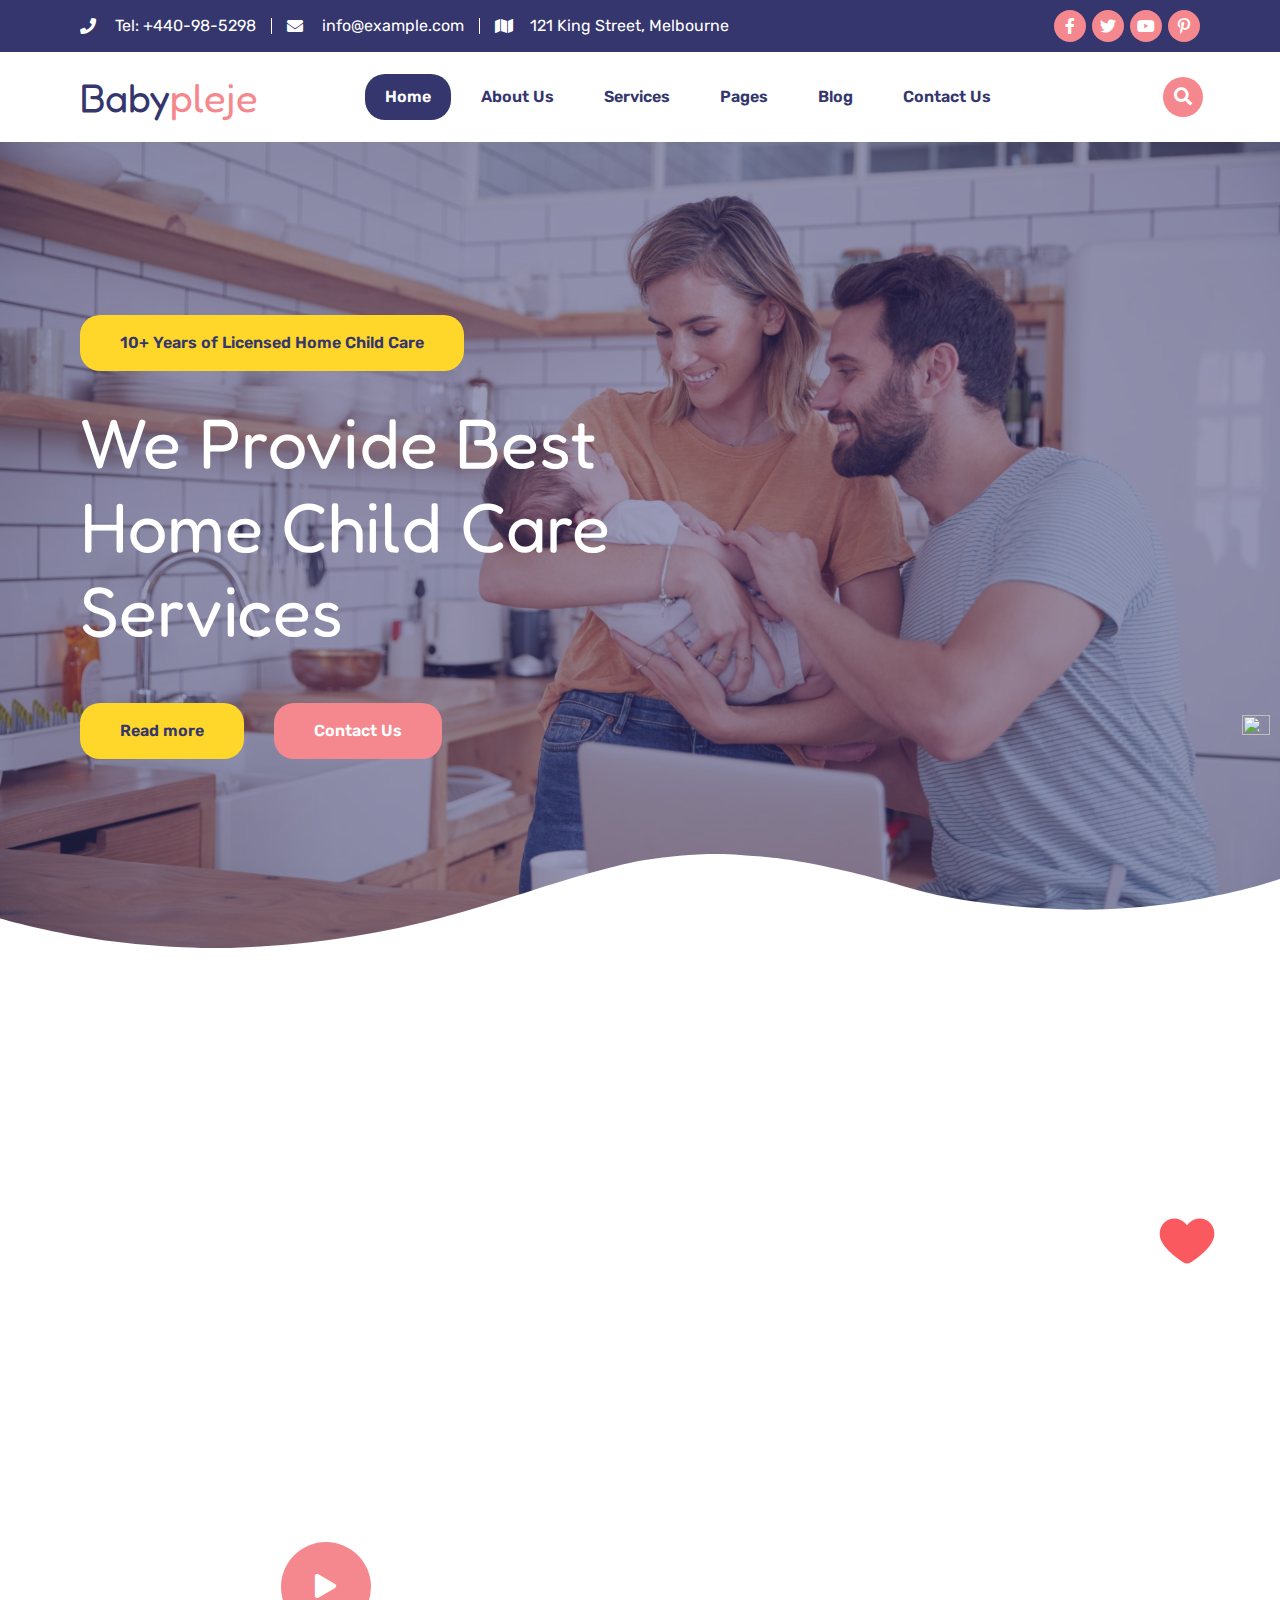
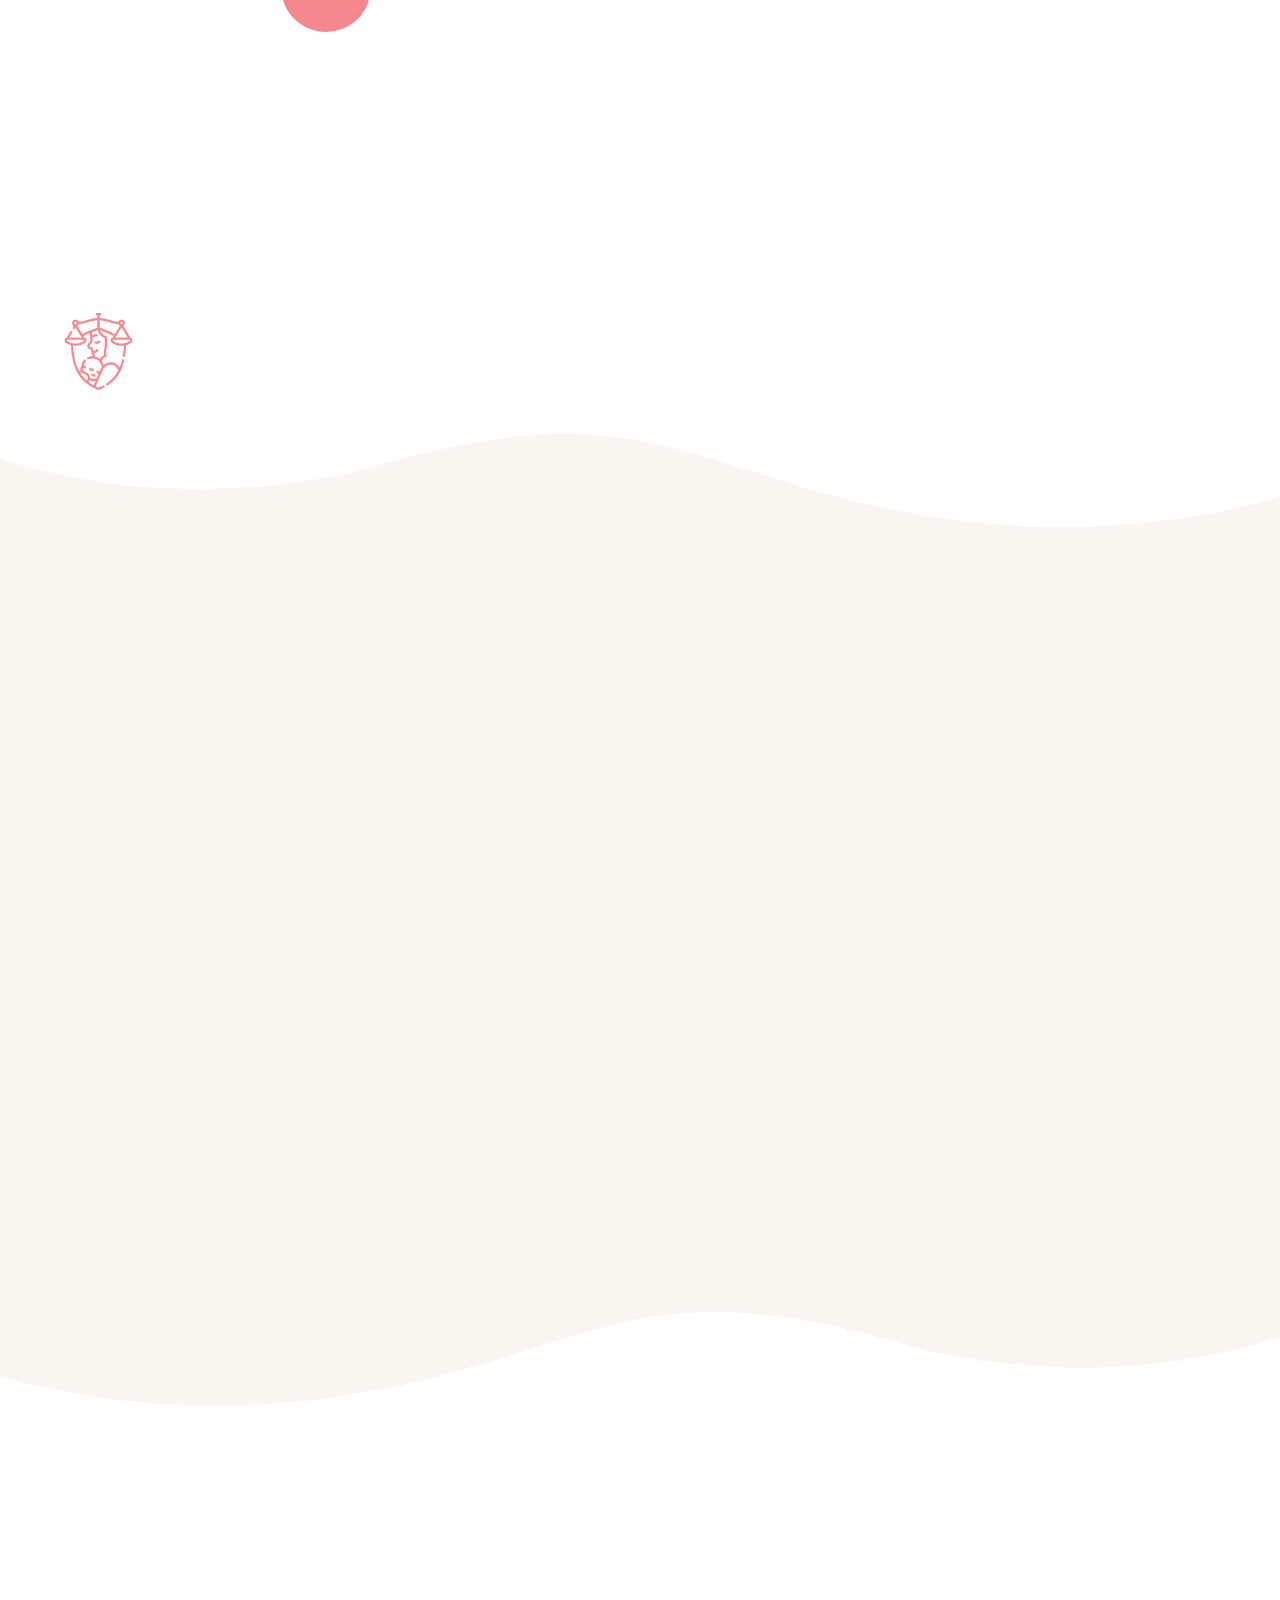
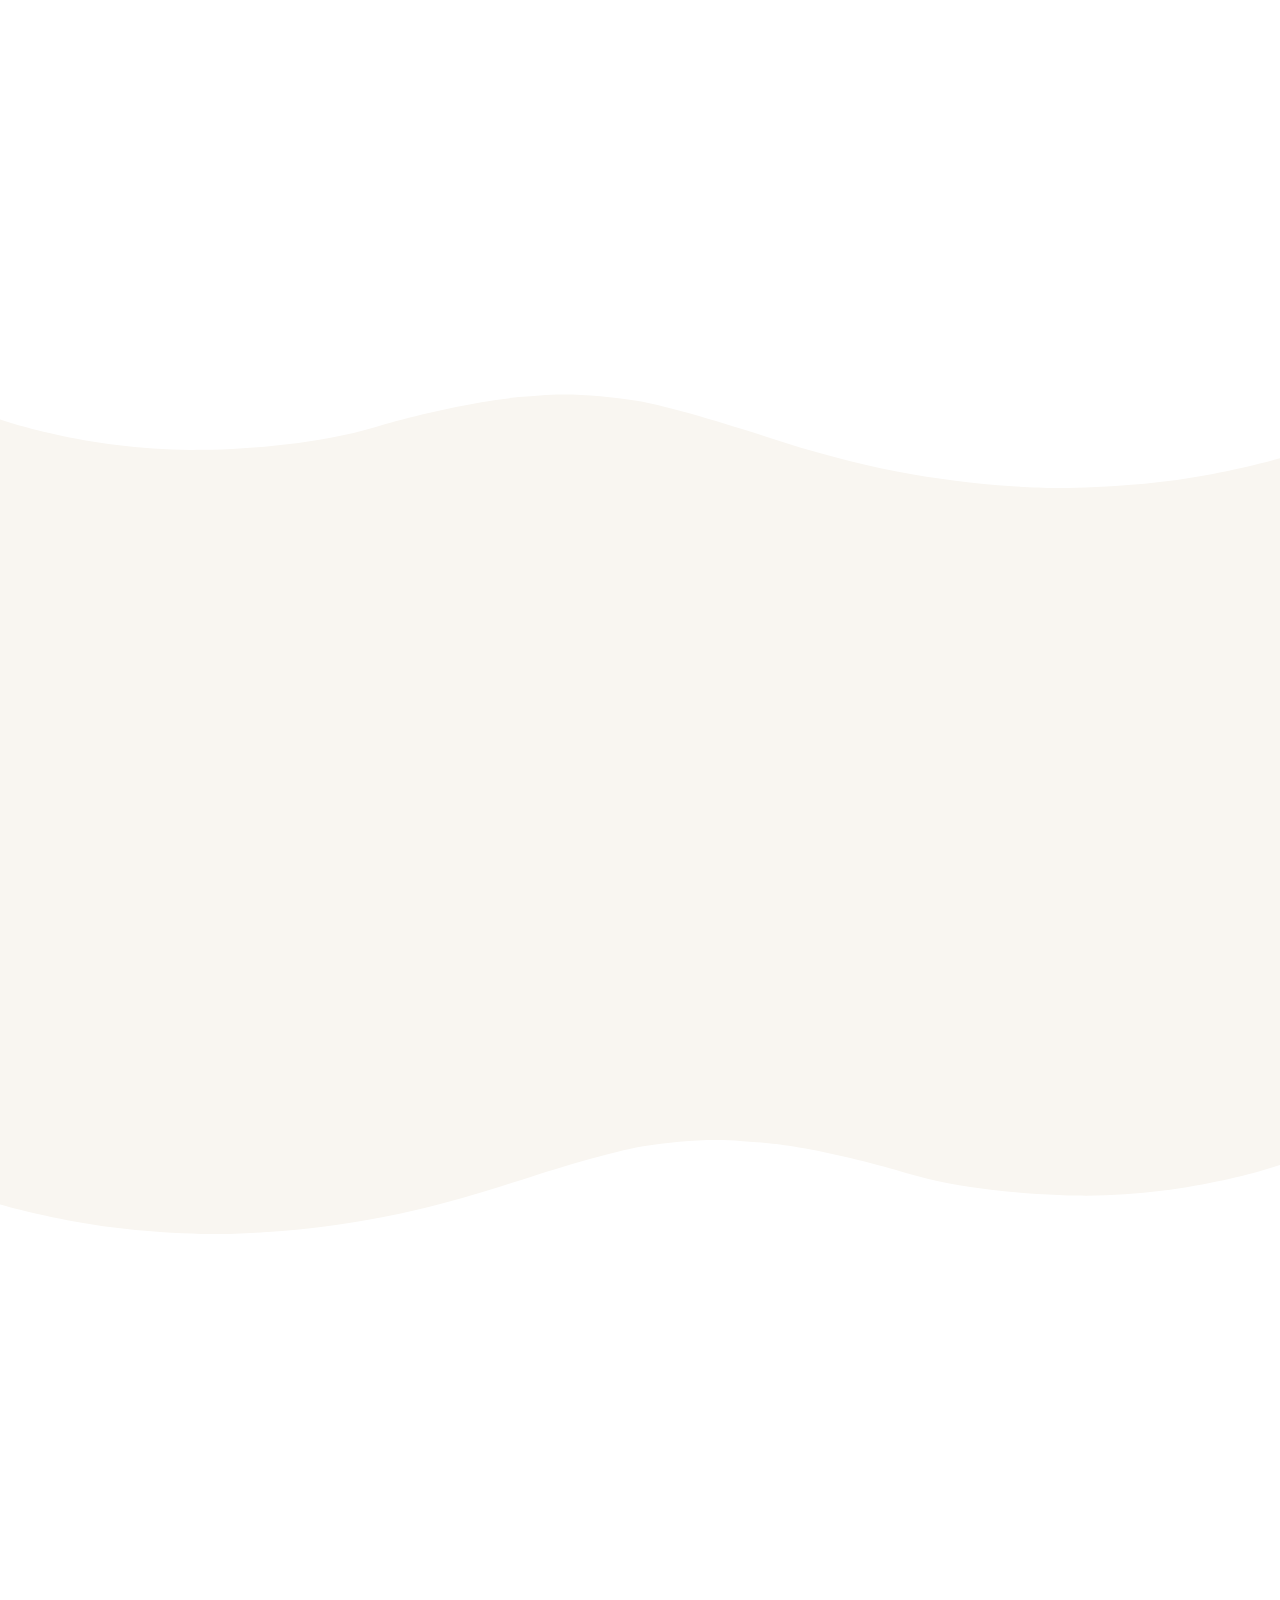
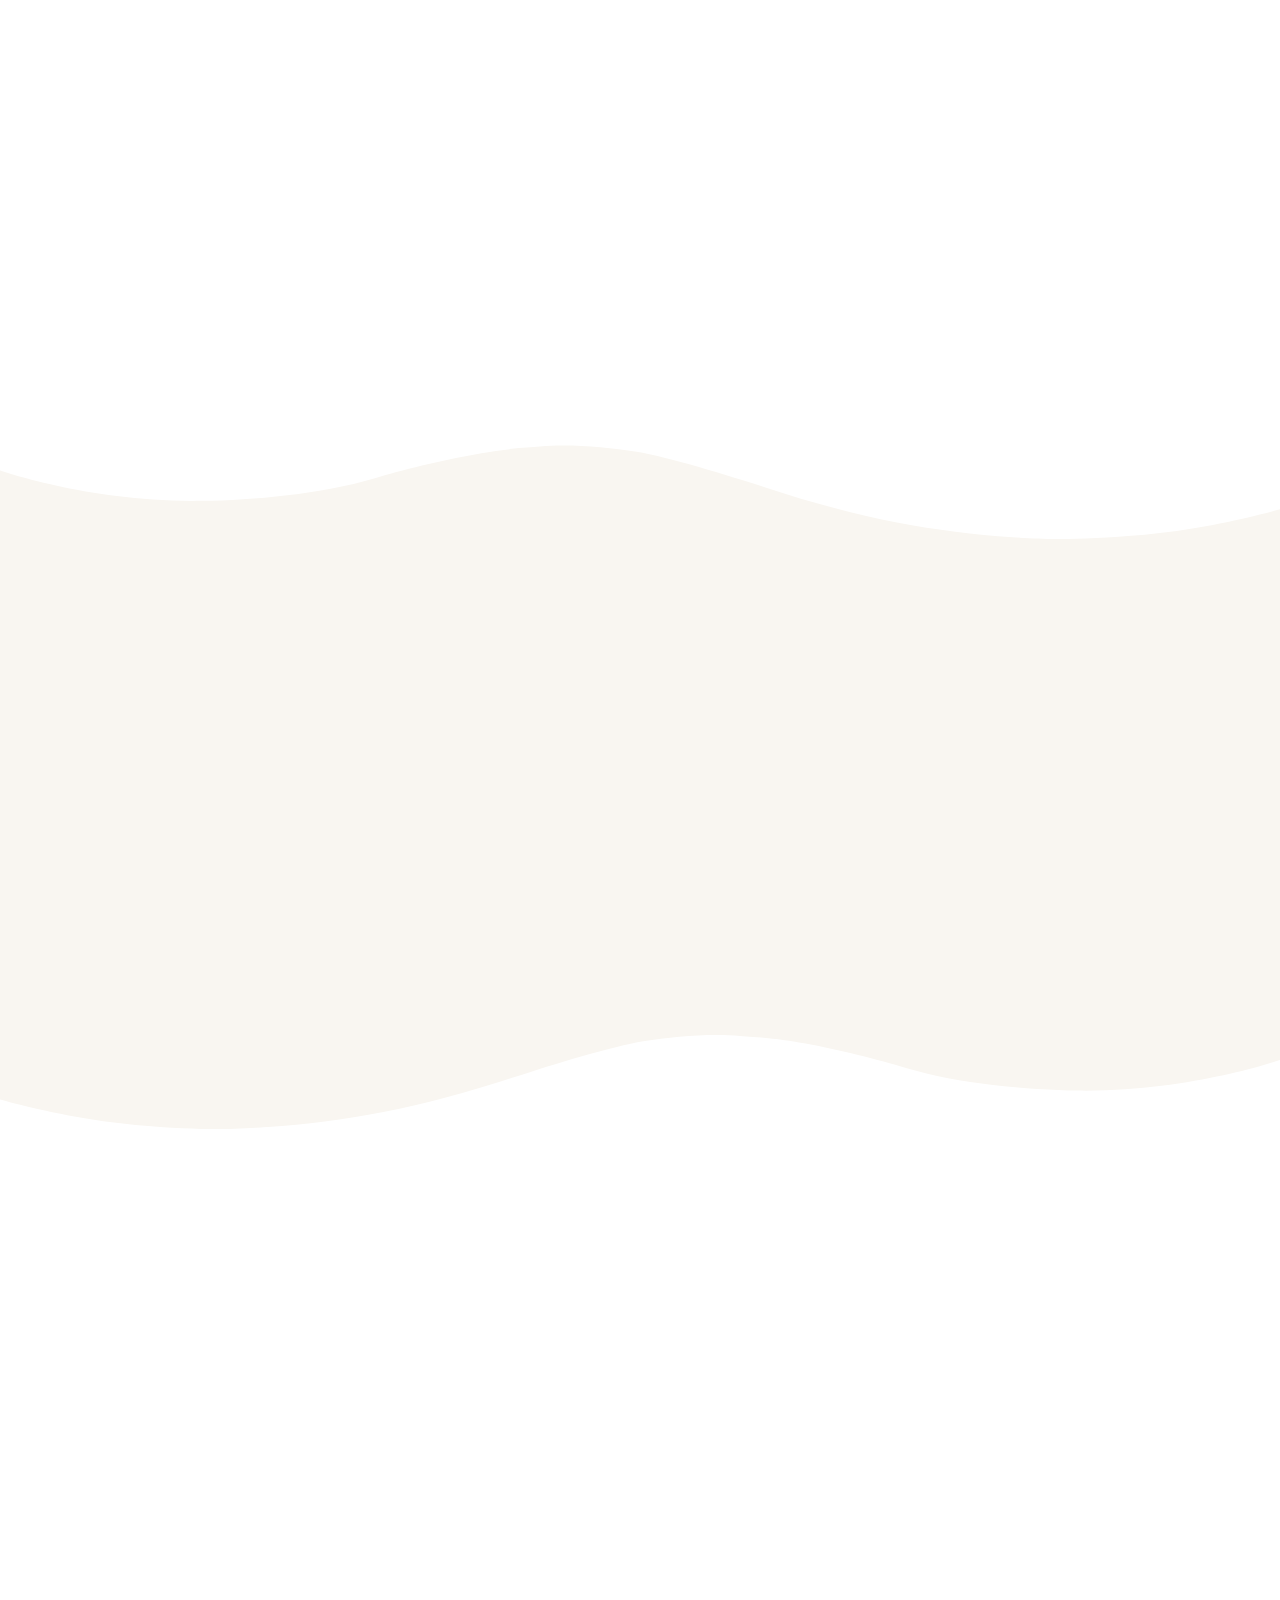
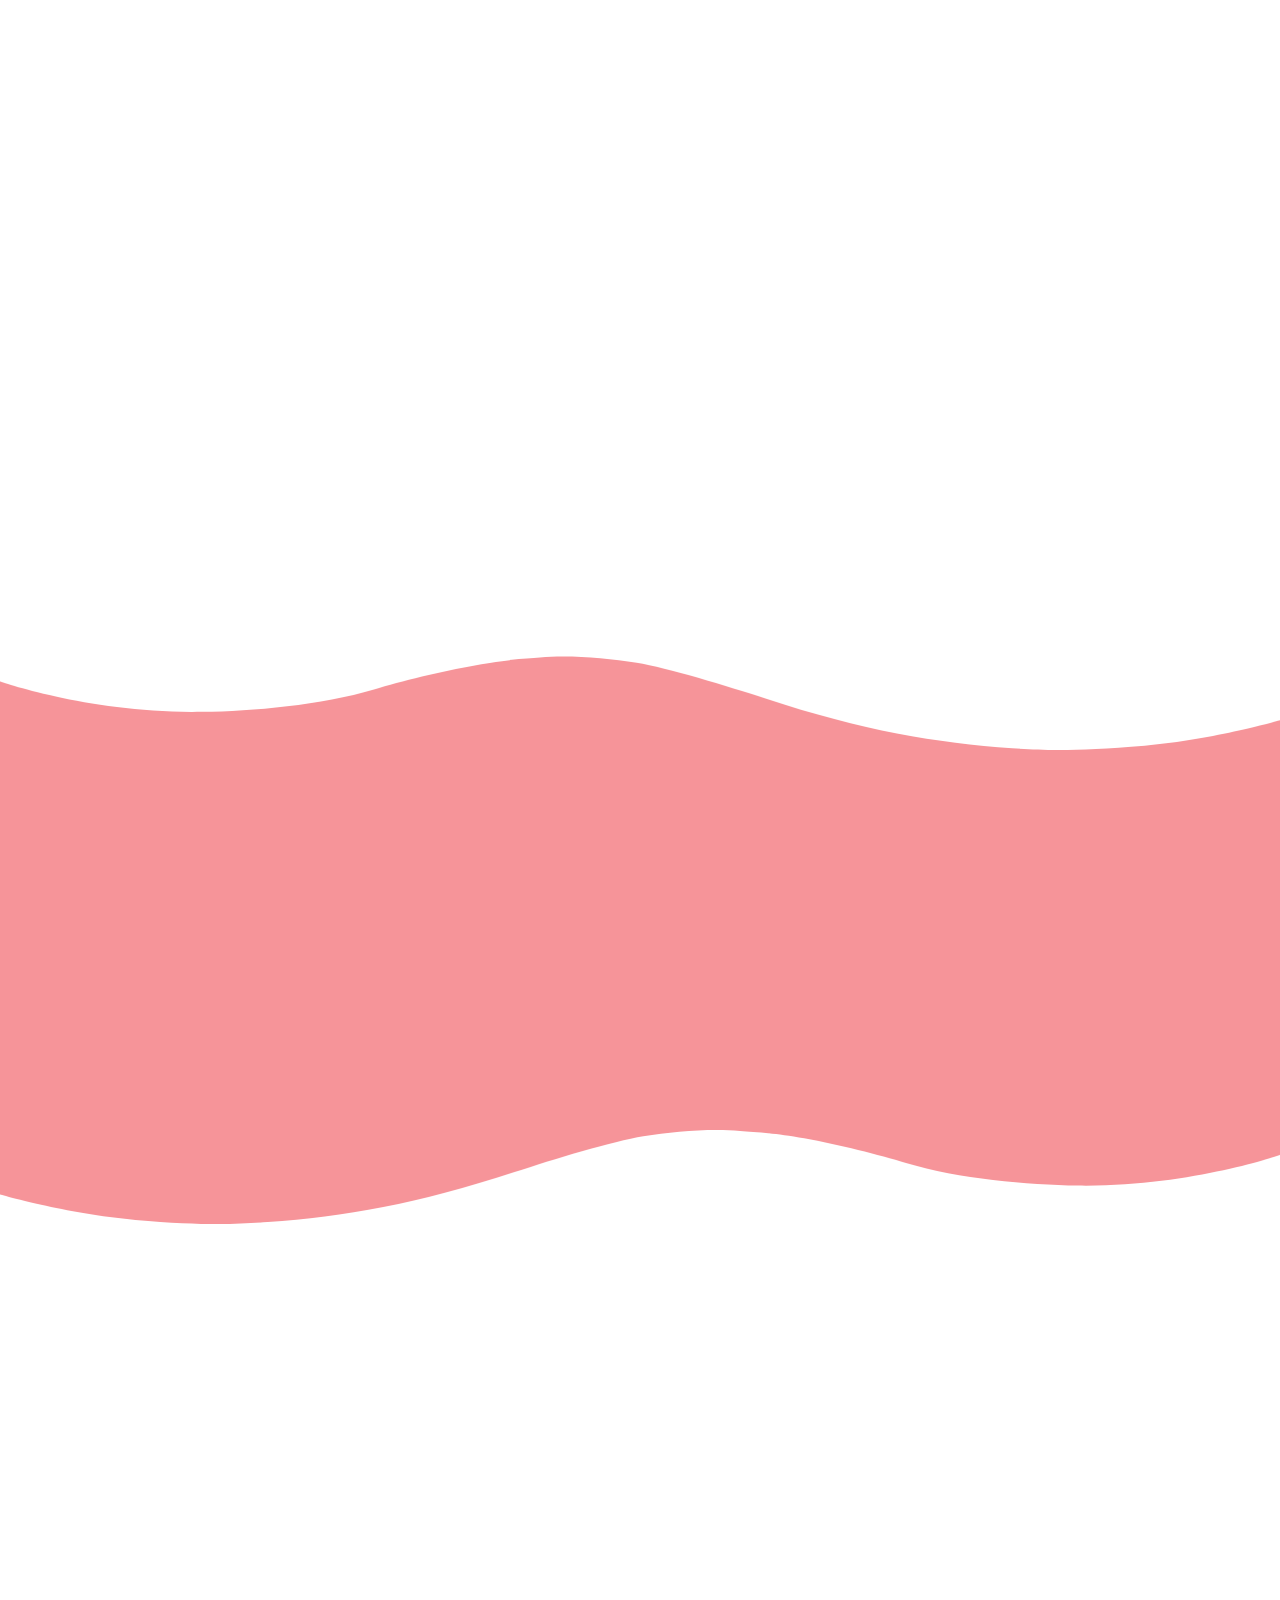
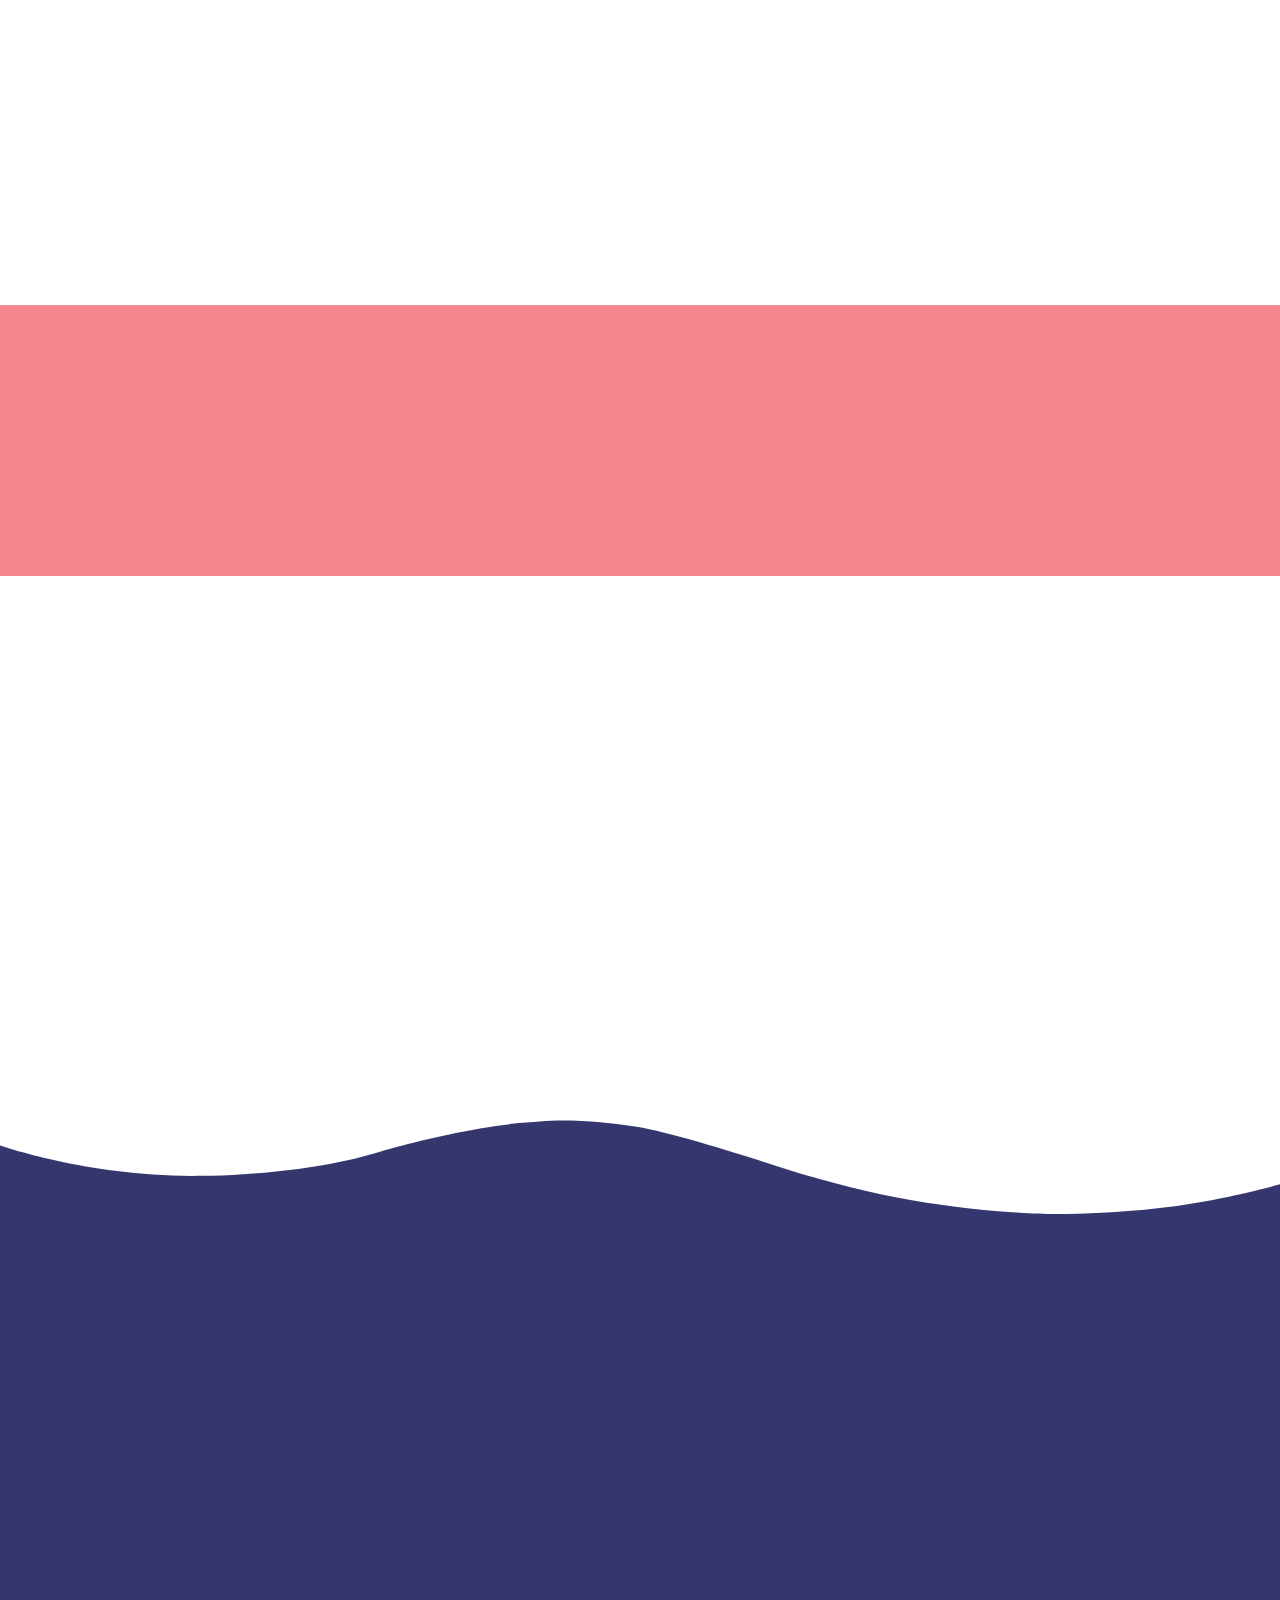
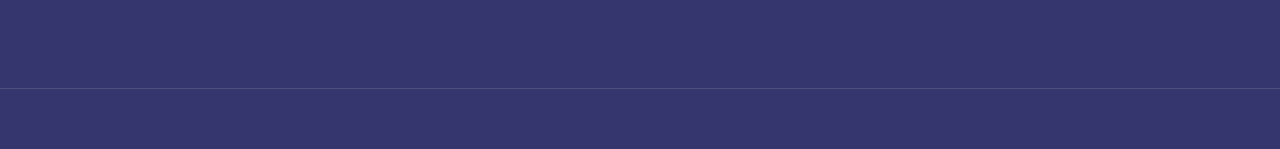
==== index.html @ a552633e "8/3" ====
<!doctype html>
<html lang="en-US">

<meta http-equiv="content-type" content="text/html;charset=UTF-8" />
<head>
	<meta charset="UTF-8">
	<meta name="viewport" content="width=device-width, initial-scale=1">
	<link rel="profile" href="https://gmpg.org/xfn/11">
	<title>Babypleje &#8211; Charity NonProfit Elementor Template Kit</title>
	<meta name='robots' content='max-image-preview:large' />

	<link rel="shortcut icon" type="image/png" href="./images/favicon/apple-touch-icon-72x72-precomposed.png" sizes="72x72" />
	<link rel="shortcut icon" type="image/png" href="./images/favicon/apple-touch-icon-114x114-precomposed.png" sizes="114x114" />
	<link rel="shortcut icon" type="image/png" href="./images/favicon/apple-touch-icon-144x144-precomposed.png" sizes="144x144" />
	<link rel="shortcut icon" type="image/png" href="./images/favicon/apple-touch-icon-precomposed.png" />

	<link rel='stylesheet' id='jkit-elements-main-css' href='./css/mainc141.css?ver=2.6.1' media='all' />
	<link rel='stylesheet' id='wp-block-library-css' href='./css/style.min9b30.css?ver=6.3.1' media='all' />
	<link rel='stylesheet' id='template-kit-export-css' href='./css/template-kit-export-public.min365c.css?ver=1.0.21' media='all' />
	<link rel='stylesheet' id='elementor-icons-css' href='./css/elementor-icons.min192d.css?ver=5.23.0' media='all' />
	<link rel='stylesheet' id='elementor-frontend-css' href='./css/frontend-lite.min6e14.css?ver=3.16.3' media='all' />
	<link rel='stylesheet' id='swiper-css' href='./css/swiper.min94a4.css?ver=8.4.5' media='all' />
	<link rel='stylesheet' id='elementor-post-53-css' href='./css/post-538f3b.css?ver=1695135435' media='all' />
	<link rel='stylesheet' id='powerpack-frontend-css' href='./css/frontend.minf2fb.css?ver=2.7.9' media='all' />
	<link rel='stylesheet' id='elementor-pro-css' href='./css/frontend-lite.min5829.css?ver=3.15.1' media='all' />
	<link rel='stylesheet' id='elementor-post-333-css' href='./css/post-333d437.css?ver=1695144320' media='all' />
	<link rel='stylesheet' id='hello-elementor-css' href='./css/style.min1102.css?ver=2.8.1' media='all' />
	<link rel='stylesheet' id='hello-elementor-theme-style-css' href='./css/theme.min1102.css?ver=2.8.1' media='all' />
	<link rel='stylesheet' id='elementor-post-64-css' href='./css/post-640004.css?ver=1695135771' media='all' />
	<link rel='stylesheet' id='elementor-post-73-css' href='./css/post-73e9f1.css?ver=1695143918' media='all' />

	<link rel='stylesheet' id='elementor-post-73-css' href='./css/post-1006156.css' media='all' />
	<link rel='stylesheet' id='elementor-post-73-css' href='./css/post-101a2d6.css' media='all' />
	<link rel='stylesheet' id='elementor-post-73-css' href='./css/post-102d1d3.css' media='all' />
	<link rel='stylesheet' id='elementor-post-73-css' href='./css/post-103ab51.css' media='all' />
	<link rel='stylesheet' id='elementor-post-73-css' href='./css/post-10470b7.css' media='all' />
	<link rel='stylesheet' id='elementor-post-73-css' href='./css/post-106f8e1.css' media='all' />
	<link rel='stylesheet' id='elementor-post-73-css' href='./css/post-107a59c.css' media='all' />
	<link rel='stylesheet' id='elementor-post-73-css' href='./css/post-1084bd3.css' media='all' />
	<link rel='stylesheet' id='elementor-post-73-css' href='./css/post-64.css' media='all' />
	<link rel='stylesheet' id='elementor-post-73-css' href='./css/post-73.css' media='all' />
	<link rel='stylesheet' id='elementor-post-73-css' href='./css/post-77.css' media='all' />
	<link rel='stylesheet' id='elementor-post-73-css' href='./css/post-85.css' media='all' />
	<link rel='stylesheet' id='elementor-post-73-css' href='./css/post-90436c.css' media='all' />

	<link rel='stylesheet' id='elementor-icons-ekiticons-css' href='./css/ekiticonsab7d.css?ver=2.9.2' media='all' />
	<link rel='stylesheet' id='ekit-widget-styles-css' href='./css/widget-stylesab7d.css?ver=2.9.2' media='all' />
	<link rel='stylesheet' id='ekit-responsive-css' href='./css/responsiveab7d.css?ver=2.9.2' media='all' />
	<link rel='stylesheet' id='eael-general-css' href='./css/general.min29ad.css?ver=5.8.9' media='all' />

	<link rel='stylesheet' id='google-fonts-1-css' href='https://fonts.googleapis.com/css?family=Fredoka+One%3A100%2C100italic%2C200%2C200italic%2C300%2C300italic%2C400%2C400italic%2C500%2C500italic%2C600%2C600italic%2C700%2C700italic%2C800%2C800italic%2C900%2C900italic%7CRubik%3A100%2C100italic%2C200%2C200italic%2C300%2C300italic%2C400%2C400italic%2C500%2C500italic%2C600%2C600italic%2C700%2C700italic%2C800%2C800italic%2C900%2C900italic&amp;display=swap&amp;ver=6.3.1' media='all' />

	<link rel='stylesheet' id='elementor-icons-shared-0-css' href='./css/fontawesome.min52d5.css?ver=5.15.3' media='all' />
	<link rel='stylesheet' id='elementor-icons-fa-solid-css' href='./css/solid.min52d5.css?ver=5.15.3' media='all' />
	<link rel='stylesheet' id='elementor-icons-fa-regular-css' href='./css/regular.min52d5.css?ver=5.15.3' media='all' />
	<link rel='stylesheet' id='elementor-icons-fa-brands-css' href='./css/brands.min52d5.css?ver=5.15.3' media='all' />
	<link rel="preconnect" href="https://fonts.gstatic.com/" crossorigin>

	<!-- --------------------------------------------------------------- -->
	<link rel="stylesheet" href="./css/style.css">
	<!-- ------------------------------------------------------------------ -->

	<script id='jquery-core-js-extra'>
	var pp = {"ajax_url":"https:\/\/kit.envalabdemos.com\/babypleje\/wp-admin\/admin-ajax.php"};
	</script>
	<script src='./js/jquery.min3088.js?ver=3.7.0' id='jquery-core-js'></script>
	<script src='./js/jquery-migrate.min5589.js?ver=3.4.1' id='jquery-migrate-js'></script>
	<script src='./js/template-kit-export-public.min365c.js?ver=1.0.21' id='template-kit-export-js'></script>
	<link rel="https://api.w.org/" href="wp-json/index.html" /><link rel="alternate" type="application/json" href="wp-json/wp/v2/pages/333.json" /><link rel="EditURI" type="application/rsd+xml" title="RSD" href="xmlrpc0db0.php?rsd" />
	<meta name="generator" content="WordPress 6.3.1" />
	<link rel="canonical" href="index.html" />
	<link rel='shortlink' href='index.html' />
	<link rel="alternate" type="application/json+oembed" href="wp-json/oembed/1.0/embedb619.json?url=https%3A%2F%2Fkit.envalabdemos.com%2Fbabypleje%2F" />
	<link rel="alternate" type="text/xml+oembed" href="wp-json/oembed/1.0/embed1fc3?url=https%3A%2F%2Fkit.envalabdemos.com%2Fbabypleje%2F&amp;format=xml" />
	<meta name="generator" content="Elementor 3.16.3; features: e_dom_optimization, e_optimized_assets_loading, e_optimized_css_loading, additional_custom_breakpoints; settings: css_print_method-external, google_font-enabled, font_display-swap">
</head>
<body class="home page-template page-template-elementor_header_footer page page-id-333 jkit-color-scheme elementor-default elementor-template-full-width elementor-kit-53 elementor-page elementor-page-333">


<a class="skip-link screen-reader-text" href="#content">Skip to content</a>

		<div data-elementor-type="header" data-elementor-id="64" class="elementor elementor-64 elementor-location-header" data-elementor-post-type="elementor_library">
								<section class="elementor-section elementor-top-section elementor-element elementor-element-75ac702d elementor-section-height-min-height elementor-hidden-tablet elementor-hidden-phone elementor-section-boxed elementor-section-height-default elementor-section-items-middle" data-id="75ac702d" data-element_type="section" data-settings="{&quot;background_background&quot;:&quot;classic&quot;}">
						<div class="elementor-container elementor-column-gap-default">
					<div class="elementor-column elementor-col-66 elementor-top-column elementor-element elementor-element-7782f2e" data-id="7782f2e" data-element_type="column">
			<div class="elementor-widget-wrap elementor-element-populated">
								<div class="elementor-element elementor-element-6b3a6140 elementor-icon-list--layout-inline elementor-list-item-link-full_width elementor-invisible elementor-widget elementor-widget-icon-list" data-id="6b3a6140" data-element_type="widget" data-settings="{&quot;_animation&quot;:&quot;fadeInUp&quot;}" data-widget_type="icon-list.default">
				<div class="elementor-widget-container">
			<link rel="stylesheet" href="wp-content/plugins/elementor/assets/css/widget-icon-list.min.css">		<ul class="elementor-icon-list-items elementor-inline-items">
							<li class="elementor-icon-list-item elementor-inline-item">
											<span class="elementor-icon-list-icon">
							<i aria-hidden="true" class="fas fa-phone"></i>						</span>
										<span class="elementor-icon-list-text">Tel: +440-98-5298</span>
									</li>
								<li class="elementor-icon-list-item elementor-inline-item">
											<span class="elementor-icon-list-icon">
							<i aria-hidden="true" class="fas fa-envelope"></i>						</span>
										<span class="elementor-icon-list-text">info@example.com</span>
									</li>
								<li class="elementor-icon-list-item elementor-inline-item">
											<span class="elementor-icon-list-icon">
							<i aria-hidden="true" class="fas fa-map"></i>						</span>
										<span class="elementor-icon-list-text">121 King Street, Melbourne</span>
									</li>
						</ul>
				</div>
				</div>
					</div>
		</div>
				<div class="elementor-column elementor-col-33 elementor-top-column elementor-element elementor-element-2d7a52e4" data-id="2d7a52e4" data-element_type="column">
			<div class="elementor-widget-wrap elementor-element-populated">
								<div class="elementor-element elementor-element-60759cd2 e-grid-align-right elementor-shape-rounded elementor-grid-0 elementor-invisible elementor-widget elementor-widget-social-icons" data-id="60759cd2" data-element_type="widget" data-settings="{&quot;_animation&quot;:&quot;fadeInUp&quot;}" data-widget_type="social-icons.default">
				<div class="elementor-widget-container">
					<div class="elementor-social-icons-wrapper elementor-grid">
							<span class="elementor-grid-item">
					<a class="elementor-icon elementor-social-icon elementor-social-icon-facebook-f elementor-animation-grow elementor-repeater-item-174ebfc" href="#" target="_blank">
						<span class="elementor-screen-only">Facebook-f</span>
						<i class="fab fa-facebook-f"></i>					</a>
				</span>
							<span class="elementor-grid-item">
					<a class="elementor-icon elementor-social-icon elementor-social-icon-twitter elementor-animation-grow elementor-repeater-item-482b133" href="#" target="_blank">
						<span class="elementor-screen-only">Twitter</span>
						<i class="fab fa-twitter"></i>					</a>
				</span>
							<span class="elementor-grid-item">
					<a class="elementor-icon elementor-social-icon elementor-social-icon-youtube elementor-animation-grow elementor-repeater-item-39c6e8c" href="#" target="_blank">
						<span class="elementor-screen-only">Youtube</span>
						<i class="fab fa-youtube"></i>					</a>
				</span>
							<span class="elementor-grid-item">
					<a class="elementor-icon elementor-social-icon elementor-social-icon-icon-pinterest elementor-animation-grow elementor-repeater-item-e31a9a6" href="#" target="_blank">
						<span class="elementor-screen-only">Icon-pinterest</span>
						<i class="icon icon-pinterest"></i>					</a>
				</span>
					</div>
				</div>
				</div>
					</div>
		</div>
							</div>
		</section>
				<section class="elementor-section elementor-top-section elementor-element elementor-element-5f649f57 elementor-section-height-min-height elementor-section-boxed elementor-section-height-default elementor-section-items-middle" data-id="5f649f57" data-element_type="section">
						<div class="elementor-container elementor-column-gap-default">
					<div class="elementor-column elementor-col-33 elementor-top-column elementor-element elementor-element-ae499ce" data-id="ae499ce" data-element_type="column">
			<div class="elementor-widget-wrap elementor-element-populated">
								<div class="elementor-element elementor-element-112c515b elementor-invisible elementor-widget elementor-widget-elementskit-heading" data-id="112c515b" data-element_type="widget" data-settings="{&quot;_animation&quot;:&quot;fadeInUp&quot;}" data-widget_type="elementskit-heading.default">
				<div class="elementor-widget-container">
			<div class="ekit-wid-con" ><div class="ekit-heading elementskit-section-title-wraper text_left   ekit_heading_tablet-   ekit_heading_mobile-"><h2 class="ekit-heading--title elementskit-section-title ">Baby<span><span>pleje</span></span></h2></div></div>		</div>
				</div>
					</div>
		</div>
				<div class="elementor-column elementor-col-33 elementor-top-column elementor-element elementor-element-203dbd43" data-id="203dbd43" data-element_type="column">
			<div class="elementor-widget-wrap elementor-element-populated">
								<div class="elementor-element elementor-element-69d95289 elementor-nav-menu__align-left elementor-nav-menu--dropdown-mobile elementor-nav-menu--stretch elementor-nav-menu__text-align-aside elementor-nav-menu--toggle elementor-nav-menu--burger elementor-invisible elementor-widget elementor-widget-nav-menu" data-id="69d95289" data-element_type="widget" data-settings="{&quot;full_width&quot;:&quot;stretch&quot;,&quot;_animation&quot;:&quot;fadeInUp&quot;,&quot;submenu_icon&quot;:{&quot;value&quot;:&quot;&lt;i class=\&quot;fas fa-angle-down\&quot;&gt;&lt;\/i&gt;&quot;,&quot;library&quot;:&quot;fa-solid&quot;},&quot;layout&quot;:&quot;horizontal&quot;,&quot;toggle&quot;:&quot;burger&quot;}" data-widget_type="nav-menu.default">
				<div class="elementor-widget-container">
			<link rel="stylesheet" href="wp-content/plugins/elementor-pro/assets/css/widget-nav-menu.min.css">			<nav class="elementor-nav-menu--main elementor-nav-menu__container elementor-nav-menu--layout-horizontal e--pointer-background e--animation-sweep-up">
				<ul id="menu-1-69d95289" class="elementor-nav-menu"><li class="menu-item menu-item-type-custom menu-item-object-custom menu-item-348"><a href="template-kit/babypleje-home_page/index.html" class="elementor-item elementor-item-active">Home</a></li>
<li class="menu-item menu-item-type-custom menu-item-object-custom menu-item-349"><a href="template-kit/babypleje-about_us_page/index.html" class="elementor-item">About Us</a></li>
<li class="menu-item menu-item-type-custom menu-item-object-custom menu-item-has-children menu-item-350"><a href="template-kit/babypleje-services_page/index.html" class="elementor-item">Services</a>
<ul class="sub-menu elementor-nav-menu--dropdown">
	<li class="menu-item menu-item-type-custom menu-item-object-custom menu-item-351"><a href="template-kit/babypleje-services_details_page/index.html" class="elementor-sub-item">Services Details</a></li>
</ul>
</li>
<li class="menu-item menu-item-type-custom menu-item-object-custom menu-item-has-children menu-item-352"><a href="#" class="elementor-item elementor-item-anchor">Pages</a>
<ul class="sub-menu elementor-nav-menu--dropdown">
	<li class="menu-item menu-item-type-custom menu-item-object-custom menu-item-353"><a href="template-kit/babypleje-events_page/index.html" class="elementor-sub-item">Events</a></li>
	<li class="menu-item menu-item-type-custom menu-item-object-custom menu-item-354"><a href="template-kit/babypleje-team_page/index.html" class="elementor-sub-item">Team</a></li>
	<li class="menu-item menu-item-type-custom menu-item-object-custom menu-item-355"><a href="template-kit/babypleje-pricing_plan_page/index.html" class="elementor-sub-item">Pricing Plan</a></li>
	<li class="menu-item menu-item-type-custom menu-item-object-custom menu-item-356"><a href="template-kit/babypleje-gallery_page/index.html" class="elementor-sub-item">Gallery</a></li>
	<li class="menu-item menu-item-type-custom menu-item-object-custom menu-item-357"><a href="404.html" class="elementor-sub-item">Error 404</a></li>
</ul>
</li>
<li class="menu-item menu-item-type-custom menu-item-object-custom menu-item-has-children menu-item-359"><a href="blog/index.html" class="elementor-item">Blog</a>
<ul class="sub-menu elementor-nav-menu--dropdown">
	<li class="menu-item menu-item-type-custom menu-item-object-custom menu-item-360"><a href="2023/09/18/interdum-vitae-nunc-ac-pharetra-ullamcorper-sem/index.html" class="elementor-sub-item">Blog Details</a></li>
</ul>
</li>
<li class="menu-item menu-item-type-custom menu-item-object-custom menu-item-358"><a href="template-kit/babypleje-contact_us_page/index.html" class="elementor-item">Contact Us</a></li>
</ul>			</nav>
					<div class="elementor-menu-toggle" role="button" tabindex="0" aria-label="Menu Toggle" aria-expanded="false">
			<i aria-hidden="true" role="presentation" class="elementor-menu-toggle__icon--open eicon-menu-bar"></i><i aria-hidden="true" role="presentation" class="elementor-menu-toggle__icon--close eicon-close"></i>			<span class="elementor-screen-only">Menu</span>
		</div>
					<nav class="elementor-nav-menu--dropdown elementor-nav-menu__container" aria-hidden="true">
				<ul id="menu-2-69d95289" class="elementor-nav-menu"><li class="menu-item menu-item-type-custom menu-item-object-custom menu-item-348"><a href="template-kit/babypleje-home_page/index.html" class="elementor-item" tabindex="-1">Home</a></li>
<li class="menu-item menu-item-type-custom menu-item-object-custom menu-item-349"><a href="template-kit/babypleje-about_us_page/index.html" class="elementor-item" tabindex="-1">About Us</a></li>
<li class="menu-item menu-item-type-custom menu-item-object-custom menu-item-has-children menu-item-350"><a href="template-kit/babypleje-services_page/index.html" class="elementor-item" tabindex="-1">Services</a>
<ul class="sub-menu elementor-nav-menu--dropdown">
	<li class="menu-item menu-item-type-custom menu-item-object-custom menu-item-351"><a href="template-kit/babypleje-services_details_page/index.html" class="elementor-sub-item" tabindex="-1">Services Details</a></li>
</ul>
</li>
<li class="menu-item menu-item-type-custom menu-item-object-custom menu-item-has-children menu-item-352"><a href="#" class="elementor-item elementor-item-anchor" tabindex="-1">Pages</a>
<ul class="sub-menu elementor-nav-menu--dropdown">
	<li class="menu-item menu-item-type-custom menu-item-object-custom menu-item-353"><a href="template-kit/babypleje-events_page/index.html" class="elementor-sub-item" tabindex="-1">Events</a></li>
	<li class="menu-item menu-item-type-custom menu-item-object-custom menu-item-354"><a href="template-kit/babypleje-team_page/index.html" class="elementor-sub-item" tabindex="-1">Team</a></li>
	<li class="menu-item menu-item-type-custom menu-item-object-custom menu-item-355"><a href="template-kit/babypleje-pricing_plan_page/index.html" class="elementor-sub-item" tabindex="-1">Pricing Plan</a></li>
	<li class="menu-item menu-item-type-custom menu-item-object-custom menu-item-356"><a href="template-kit/babypleje-gallery_page/index.html" class="elementor-sub-item" tabindex="-1">Gallery</a></li>
	<li class="menu-item menu-item-type-custom menu-item-object-custom menu-item-357"><a href="404.html" class="elementor-sub-item" tabindex="-1">Error 404</a></li>
</ul>
</li>
<li class="menu-item menu-item-type-custom menu-item-object-custom menu-item-has-children menu-item-359"><a href="blog/index.html" class="elementor-item" tabindex="-1">Blog</a>
<ul class="sub-menu elementor-nav-menu--dropdown">
	<li class="menu-item menu-item-type-custom menu-item-object-custom menu-item-360"><a href="2023/09/18/interdum-vitae-nunc-ac-pharetra-ullamcorper-sem/index.html" class="elementor-sub-item" tabindex="-1">Blog Details</a></li>
</ul>
</li>
<li class="menu-item menu-item-type-custom menu-item-object-custom menu-item-358"><a href="template-kit/babypleje-contact_us_page/index.html" class="elementor-item" tabindex="-1">Contact Us</a></li>
</ul>			</nav>
				</div>
				</div>
					</div>
		</div>
				<div class="elementor-column elementor-col-33 elementor-top-column elementor-element elementor-element-200eb4c2 elementor-hidden-phone elementor-hidden-tablet" data-id="200eb4c2" data-element_type="column">
			<div class="elementor-widget-wrap elementor-element-populated">
								<div class="elementor-element elementor-element-2c9c76d2 elementor-invisible elementor-widget elementor-widget-elementskit-header-search" data-id="2c9c76d2" data-element_type="widget" data-settings="{&quot;_animation&quot;:&quot;fadeInUp&quot;}" data-widget_type="elementskit-header-search.default">
				<div class="elementor-widget-container">
			<div class="ekit-wid-con" >        <a href="#ekit_modal-popup-2c9c76d2" class="ekit_navsearch-button ekit-modal-popup" aria-label="navsearch-button">
            <i aria-hidden="true" class="fas fa-search"></i>        </a>
        <!-- language switcher strart -->
        <!-- xs modal -->
        <div class="zoom-anim-dialog mfp-hide ekit_modal-searchPanel" id="ekit_modal-popup-2c9c76d2">
            <div class="ekit-search-panel">
            <!-- Polylang search - thanks to Alain Melsens -->
                <form role="search" method="get" class="ekit-search-group" action="https://kit.envalabdemos.com/babypleje/">
                    <input type="search" class="ekit_search-field" placeholder="Search..." value="" name="s" />
                    <button type="submit" class="ekit_search-button">
                        <i aria-hidden="true" class="fas fa-search"></i>                    </button>
                </form>
            </div>
        </div><!-- End xs modal -->
        <!-- end language switcher strart -->
        </div>		</div>
				</div>
					</div>
		</div>
							</div>
		</section>
						</div>
				<div data-elementor-type="wp-page" data-elementor-id="333" class="elementor elementor-333" data-elementor-post-type="page">
									<section class="elementor-section elementor-top-section elementor-element elementor-element-76ca99f0 elementor-section-height-min-height elementor-section-boxed elementor-section-height-default elementor-section-items-middle" data-id="76ca99f0" data-element_type="section" data-settings="{&quot;background_background&quot;:&quot;classic&quot;,&quot;shape_divider_bottom&quot;:&quot;waves&quot;,&quot;shape_divider_bottom_negative&quot;:&quot;yes&quot;}">
							<div class="elementor-background-overlay"></div>
						<div class="elementor-shape elementor-shape-bottom" data-negative="true">
			<svg xmlns="http://www.w3.org/2000/svg" viewBox="0 0 1000 100" preserveAspectRatio="none">
	<path class="elementor-shape-fill" d="M790.5,93.1c-59.3-5.3-116.8-18-192.6-50c-29.6-12.7-76.9-31-100.5-35.9c-23.6-4.9-52.6-7.8-75.5-5.3
	c-10.2,1.1-22.6,1.4-50.1,7.4c-27.2,6.3-58.2,16.6-79.4,24.7c-41.3,15.9-94.9,21.9-134,22.6C72,58.2,0,25.8,0,25.8V100h1000V65.3
	c0,0-51.5,19.4-106.2,25.7C839.5,97,814.1,95.2,790.5,93.1z"/>
</svg>		</div>
					<div class="elementor-container elementor-column-gap-default">
					<div class="elementor-column elementor-col-50 elementor-top-column elementor-element elementor-element-5ca685cc" data-id="5ca685cc" data-element_type="column" data-settings="{&quot;background_background&quot;:&quot;classic&quot;}">
			<div class="elementor-widget-wrap elementor-element-populated">
								<div class="elementor-element elementor-element-4e6fbb91 elementor-widget__width-auto elementor-invisible elementor-widget elementor-widget-heading" data-id="4e6fbb91" data-element_type="widget" data-settings="{&quot;_animation&quot;:&quot;fadeInUp&quot;}" data-widget_type="heading.default">
				<div class="elementor-widget-container">
			<h2 class="elementor-heading-title elementor-size-default">10+ Years of Licensed Home Child Care</h2>		</div>
				</div>
				<div class="elementor-element elementor-element-70546607 elementor-invisible elementor-widget elementor-widget-heading" data-id="70546607" data-element_type="widget" data-settings="{&quot;_animation&quot;:&quot;fadeInUp&quot;}" data-widget_type="heading.default">
				<div class="elementor-widget-container">
			<h1 class="elementor-heading-title elementor-size-default">We Provide Best Home Child Care Services</h1>		</div>
				</div>
				<div class="elementor-element elementor-element-1cdf8dee pp-buttons-valign-middle pp-buttons-halign-left pp-buttons-stack-none elementor-invisible elementor-widget elementor-widget-pp-buttons" data-id="1cdf8dee" data-element_type="widget" data-settings="{&quot;_animation&quot;:&quot;fadeInUp&quot;}" data-widget_type="pp-buttons.default">
				<div class="elementor-widget-container">
					<div class="pp-buttons-group">
											<a href="#" class="pp-button elementor-button elementor-size-sm elementor-repeater-item-fd4599a elementor-animation-grow">
					<div class="pp-button-content-wrapper">
						<span class="pp-button-content-inner pp-icon-before">
															
								<span class="pp-button-title">
									Read more								</span>
													</span>
					</div>
				</a>
																<a href="#" class="pp-button elementor-button elementor-size-sm elementor-repeater-item-daef2f5 elementor-animation-grow">
					<div class="pp-button-content-wrapper">
						<span class="pp-button-content-inner pp-icon-before">
															
								<span class="pp-button-title">
									Contact Us								</span>
													</span>
					</div>
				</a>
										</div>		</div>
				</div>
				<div class="elementor-element elementor-element-73ed0560 elementor-absolute elementor-widget__width-auto elementor-invisible elementor-widget elementor-widget-image" data-id="73ed0560" data-element_type="widget" data-settings="{&quot;_position&quot;:&quot;absolute&quot;,&quot;_animation&quot;:&quot;fadeInUp&quot;}" data-widget_type="image.default">
				<div class="elementor-widget-container">
															<img fetchpriority="high" width="512" height="512" src="wp-content/uploads/2023/09/milk-bottle.png" class="attachment-large size-large wp-image-75" alt="" decoding="async" srcset="https://kit.envalabdemos.com/babypleje/wp-content/uploads/2023/09/milk-bottle.png 512w, https://kit.envalabdemos.com/babypleje/wp-content/uploads/2023/09/milk-bottle-300x300.png 300w, https://kit.envalabdemos.com/babypleje/wp-content/uploads/2023/09/milk-bottle-150x150.png 150w" sizes="(max-width: 512px) 100vw, 512px" />															</div>
				</div>
					</div>
		</div>
				<div class="elementor-column elementor-col-50 elementor-top-column elementor-element elementor-element-231816ae" data-id="231816ae" data-element_type="column" data-settings="{&quot;background_background&quot;:&quot;classic&quot;}">
			<div class="elementor-widget-wrap elementor-element-populated">
								<div class="elementor-element elementor-element-2b207e62 elementor-absolute elementor-widget__width-initial elementor-invisible elementor-widget elementor-widget-image" data-id="2b207e62" data-element_type="widget" data-settings="{&quot;_position&quot;:&quot;absolute&quot;,&quot;_animation&quot;:&quot;fadeInUp&quot;}" data-widget_type="image.default">
				<div class="elementor-widget-container">
															<img width="512" height="512" src="wp-content/uploads/2023/09/baby.png" class="attachment-large size-large wp-image-138" alt="" decoding="async" srcset="https://kit.envalabdemos.com/babypleje/wp-content/uploads/2023/09/baby.png 512w, https://kit.envalabdemos.com/babypleje/wp-content/uploads/2023/09/baby-300x300.png 300w, https://kit.envalabdemos.com/babypleje/wp-content/uploads/2023/09/baby-150x150.png 150w" sizes="(max-width: 512px) 100vw, 512px" />															</div>
				</div>
					</div>
		</div>
							</div>
		</section>
				<section class="elementor-section elementor-top-section elementor-element elementor-element-f940e5f elementor-section-boxed elementor-section-height-default elementor-section-height-default" data-id="f940e5f" data-element_type="section">
						<div class="elementor-container elementor-column-gap-default">
					<div class="elementor-column elementor-col-33 elementor-top-column elementor-element elementor-element-66a097" data-id="66a097" data-element_type="column">
			<div class="elementor-widget-wrap elementor-element-populated">
								<div class="elementor-element elementor-element-1dc3123d ekit-equal-height-disable elementor-invisible elementor-widget elementor-widget-elementskit-icon-box" data-id="1dc3123d" data-element_type="widget" data-settings="{&quot;_animation&quot;:&quot;fadeInUp&quot;}" data-widget_type="elementskit-icon-box.default">
				<div class="elementor-widget-container">
			<div class="ekit-wid-con" >        <!-- link opening -->
                <!-- end link opening -->

        <div class="elementskit-infobox text-left text-left icon-lef-right-aligin elementor-animation- media  ">
                            <div class="elementskit-box-header">
                <div class="elementskit-info-box-icon text-center">
                    <img decoding="async" width="128" height="128" src="wp-content/uploads/2023/09/babysitting.png" class="attachment- size-" alt="" />                </div>
          </div>
                <div class="box-body">
                            <h3 class="elementskit-info-box-title">
                    Babysitting                </h3>
                        		  <p>Lorem ipsum dolor sit amet velit , elitni legro int dolor.

</p>
                                </div>
        
        
                </div>
        </div>		</div>
				</div>
					</div>
		</div>
				<div class="elementor-column elementor-col-33 elementor-top-column elementor-element elementor-element-3f833c34" data-id="3f833c34" data-element_type="column">
			<div class="elementor-widget-wrap elementor-element-populated">
								<div class="elementor-element elementor-element-329d1566 ekit-equal-height-disable elementor-invisible elementor-widget elementor-widget-elementskit-icon-box" data-id="329d1566" data-element_type="widget" data-settings="{&quot;_animation&quot;:&quot;fadeInUp&quot;}" data-widget_type="elementskit-icon-box.default">
				<div class="elementor-widget-container">
			<div class="ekit-wid-con" >        <!-- link opening -->
                <!-- end link opening -->

        <div class="elementskit-infobox text-left text-left icon-lef-right-aligin elementor-animation- media  ">
                            <div class="elementskit-box-header">
                <div class="elementskit-info-box-icon text-center">
                    <img decoding="async" loading="lazy" width="128" height="128" src="wp-content/uploads/2023/09/baby-bath-tub.png" class="attachment- size-" alt="" />                </div>
          </div>
                <div class="box-body">
                            <h3 class="elementskit-info-box-title">
                    Baby Shawer                </h3>
                        		  <p>Lorem ipsum dolor sit amet velit , elitni legro int dolor.

</p>
                                </div>
        
        
                </div>
        </div>		</div>
				</div>
					</div>
		</div>
				<div class="elementor-column elementor-col-33 elementor-top-column elementor-element elementor-element-3980ba6d" data-id="3980ba6d" data-element_type="column">
			<div class="elementor-widget-wrap elementor-element-populated">
								<div class="elementor-element elementor-element-68e9b64d ekit-equal-height-disable elementor-invisible elementor-widget elementor-widget-elementskit-icon-box" data-id="68e9b64d" data-element_type="widget" data-settings="{&quot;_animation&quot;:&quot;fadeInUp&quot;}" data-widget_type="elementskit-icon-box.default">
				<div class="elementor-widget-container">
			<div class="ekit-wid-con" >        <!-- link opening -->
                <!-- end link opening -->

        <div class="elementskit-infobox text-left text-left icon-lef-right-aligin elementor-animation- media  ">
                            <div class="elementskit-box-header">
                <div class="elementskit-info-box-icon text-center">
                    <img decoding="async" width="128" height="128" src="wp-content/uploads/2023/09/babysitting.png" class="attachment- size-" alt="" />                </div>
          </div>
                <div class="box-body">
                            <h3 class="elementskit-info-box-title">
                    Full-Time Nanny                </h3>
                        		  <p>Lorem ipsum dolor sit amet velit , elitni legro int dolor.

</p>
                                </div>
        
        
                </div>
        </div>		</div>
				</div>
					</div>
		</div>
							</div>
		</section>
				<section class="elementor-section elementor-top-section elementor-element elementor-element-139d4608 elementor-section-boxed elementor-section-height-default elementor-section-height-default" data-id="139d4608" data-element_type="section" data-settings="{&quot;background_background&quot;:&quot;classic&quot;}">
							<div class="elementor-background-overlay"></div>
							<div class="elementor-container elementor-column-gap-default">
					<div class="elementor-column elementor-col-50 elementor-top-column elementor-element elementor-element-5a52bb42" data-id="5a52bb42" data-element_type="column">
			<div class="elementor-widget-wrap elementor-element-populated">
								<div class="elementor-element elementor-element-52a86563 elementor-widget elementor-widget-image" data-id="52a86563" data-element_type="widget" data-widget_type="image.default">
				<div class="elementor-widget-container">
															<img loading="lazy" width="500" height="600" src="wp-content/uploads/2023/09/caring-tender-mommy-with-a-baby-on-the-bed-in-the-2021-11-16-12-20-08-utc.jpg" class="attachment-large size-large wp-image-167" alt="" decoding="async" srcset="https://kit.envalabdemos.com/babypleje/wp-content/uploads/2023/09/caring-tender-mommy-with-a-baby-on-the-bed-in-the-2021-11-16-12-20-08-utc.jpg 500w, https://kit.envalabdemos.com/babypleje/wp-content/uploads/2023/09/caring-tender-mommy-with-a-baby-on-the-bed-in-the-2021-11-16-12-20-08-utc-250x300.jpg 250w" sizes="(max-width: 500px) 100vw, 500px" />															</div>
				</div>
				<div class="elementor-element elementor-element-568a4435 elementor-widget__width-auto elementor-absolute elementor-widget elementor-widget-elementskit-video" data-id="568a4435" data-element_type="widget" data-settings="{&quot;_position&quot;:&quot;absolute&quot;}" data-widget_type="elementskit-video.default">
				<div class="elementor-widget-container">
			<div class="ekit-wid-con" >		<div class="video-content" data-video-player="[&quot;duration&quot;]" data-video-setting="{&quot;videoVolume&quot;:&quot;horizontal&quot;,&quot;startVolume&quot;:0.8000000000000000444089209850062616169452667236328125,&quot;videoType&quot;:&quot;iframe&quot;,&quot;videoClass&quot;:&quot;mfp-fade&quot;}">
			
<a class="ekit_icon_button glow-btn ekit-video-popup ekit-video-popup-btn" href="https://www.youtube.com/embed/VhBl3dHT5SY?feature=oembed?playlist=VhBl3dHT5SY&amp;mute=0&amp;autoplay=0&amp;loop=no&amp;controls=0&amp;start=0&amp;end=" aria-label="video-popup">
				<i aria-hidden="true" class="fas fa-play"></i>		</a>					</div>
		</div>		</div>
				</div>
					</div>
		</div>
				<div class="elementor-column elementor-col-50 elementor-top-column elementor-element elementor-element-afcf64e" data-id="afcf64e" data-element_type="column">
			<div class="elementor-widget-wrap elementor-element-populated">
								<div class="elementor-element elementor-element-45a35536 elementor-invisible elementor-widget elementor-widget-elementskit-heading" data-id="45a35536" data-element_type="widget" data-settings="{&quot;_animation&quot;:&quot;fadeInUp&quot;}" data-widget_type="elementskit-heading.default">
				<div class="elementor-widget-container">
			<div class="ekit-wid-con" ><div class="ekit-heading elementskit-section-title-wraper text_left   ekit_heading_tablet-   ekit_heading_mobile-"><h3 class="elementskit-section-subtitle  ">
						Let me Introduce Ourself
					</h3><h2 class="ekit-heading--title elementskit-section-title ">Welcome to Babypleje's Child Care</h2></div></div>		</div>
				</div>
				<div class="elementor-element elementor-element-1292bc96 elementor-invisible elementor-widget elementor-widget-text-editor" data-id="1292bc96" data-element_type="widget" data-settings="{&quot;_animation&quot;:&quot;fadeInUp&quot;}" data-widget_type="text-editor.default">
				<div class="elementor-widget-container">
							Lorem ipsum dolor sit amet, consectetur adipiscing elit, sed do eiusmod tempor incididunt ut labore et dolore magna aliqua. Ut enim ad minim veniam, quis nostrud exercitation ullamco laboris nisi ut aliquip ex ea commodo consequat.

						</div>
				</div>
				<section class="elementor-section elementor-inner-section elementor-element elementor-element-31db8686 elementor-section-boxed elementor-section-height-default elementor-section-height-default" data-id="31db8686" data-element_type="section">
						<div class="elementor-container elementor-column-gap-no">
					<div class="elementor-column elementor-col-50 elementor-inner-column elementor-element elementor-element-1a670dde" data-id="1a670dde" data-element_type="column">
			<div class="elementor-widget-wrap elementor-element-populated">
								<div class="elementor-element elementor-element-ba9b84e elementor-invisible elementor-widget elementor-widget-pp-counter" data-id="ba9b84e" data-element_type="widget" data-settings="{&quot;_animation&quot;:&quot;fadeInUp&quot;}" data-widget_type="pp-counter.default">
				<div class="elementor-widget-container">
					<div class="pp-counter-container">
			<div class="pp-counter pp-counter-ba9b84e pp-counter-layout-1" data-target=".pp-counter-number-ba9b84e">
												<span class="pp-counter-icon-wrap">
				<span class="pp-counter-icon pp-icon">
					<i aria-hidden="true" class="fas fa-award"></i>				</span>
			</span>
			
					<div class="pp-counter-number-title-wrap">
								<div class="pp-counter-number-wrap">
						<div class="pp-counter-number pp-counter-number-ba9b84e" data-from="0" data-to="10" data-speed="1500" data-separator="yes" data-separator-char="">
				0			</div>
							<span class="pp-counter-number-suffix">
					+				</span>
						</div>
		
						
									<div class="pp-counter-title-wrap">
									<div class="pp-counter-title">
						Years Of Experiences					</div>
								</div>
								</div>
							</div>
		</div>
				</div>
				</div>
					</div>
		</div>
				<div class="elementor-column elementor-col-50 elementor-inner-column elementor-element elementor-element-7a79c0f" data-id="7a79c0f" data-element_type="column">
			<div class="elementor-widget-wrap elementor-element-populated">
								<div class="elementor-element elementor-element-76a2bff8 elementor-icon-list--layout-traditional elementor-list-item-link-full_width elementor-invisible elementor-widget elementor-widget-icon-list" data-id="76a2bff8" data-element_type="widget" data-settings="{&quot;_animation&quot;:&quot;fadeInUp&quot;}" data-widget_type="icon-list.default">
				<div class="elementor-widget-container">
					<ul class="elementor-icon-list-items">
							<li class="elementor-icon-list-item">
											<span class="elementor-icon-list-icon">
							<i aria-hidden="true" class="fas fa-check-circle"></i>						</span>
										<span class="elementor-icon-list-text">Professional Nanny</span>
									</li>
								<li class="elementor-icon-list-item">
											<span class="elementor-icon-list-icon">
							<i aria-hidden="true" class="fas fa-check-circle"></i>						</span>
										<span class="elementor-icon-list-text">Best Quality Services</span>
									</li>
								<li class="elementor-icon-list-item">
											<span class="elementor-icon-list-icon">
							<i aria-hidden="true" class="fas fa-check-circle"></i>						</span>
										<span class="elementor-icon-list-text">Highly Professional Team</span>
									</li>
								<li class="elementor-icon-list-item">
											<span class="elementor-icon-list-icon">
							<i aria-hidden="true" class="fas fa-check-circle"></i>						</span>
										<span class="elementor-icon-list-text">Commitment to Customers</span>
									</li>
						</ul>
				</div>
				</div>
					</div>
		</div>
							</div>
		</section>
				<div class="elementor-element elementor-element-afb3476 elementor-invisible elementor-widget elementor-widget-button" data-id="afb3476" data-element_type="widget" data-settings="{&quot;_animation&quot;:&quot;fadeInUp&quot;}" data-widget_type="button.default">
				<div class="elementor-widget-container">
					<div class="elementor-button-wrapper">
			<a class="elementor-button elementor-button-link elementor-size-sm elementor-animation-grow" href="#">
						<span class="elementor-button-content-wrapper">
						<span class="elementor-button-text">Contact Us</span>
		</span>
					</a>
		</div>
				</div>
				</div>
					</div>
		</div>
							</div>
		</section>
				<section class="elementor-section elementor-top-section elementor-element elementor-element-59b6eaef elementor-section-boxed elementor-section-height-default elementor-section-height-default" data-id="59b6eaef" data-element_type="section" data-settings="{&quot;background_background&quot;:&quot;classic&quot;,&quot;shape_divider_top&quot;:&quot;waves&quot;,&quot;shape_divider_bottom&quot;:&quot;waves&quot;,&quot;shape_divider_bottom_negative&quot;:&quot;yes&quot;}">
					<div class="elementor-shape elementor-shape-top" data-negative="false">
			<svg xmlns="http://www.w3.org/2000/svg" viewBox="0 0 1000 100" preserveAspectRatio="none">
	<path class="elementor-shape-fill" d="M421.9,6.5c22.6-2.5,51.5,0.4,75.5,5.3c23.6,4.9,70.9,23.5,100.5,35.7c75.8,32.2,133.7,44.5,192.6,49.7
	c23.6,2.1,48.7,3.5,103.4-2.5c54.7-6,106.2-25.6,106.2-25.6V0H0v30.3c0,0,72,32.6,158.4,30.5c39.2-0.7,92.8-6.7,134-22.4
	c21.2-8.1,52.2-18.2,79.7-24.2C399.3,7.9,411.6,7.5,421.9,6.5z"/>
</svg>		</div>
				<div class="elementor-shape elementor-shape-bottom" data-negative="true">
			<svg xmlns="http://www.w3.org/2000/svg" viewBox="0 0 1000 100" preserveAspectRatio="none">
	<path class="elementor-shape-fill" d="M790.5,93.1c-59.3-5.3-116.8-18-192.6-50c-29.6-12.7-76.9-31-100.5-35.9c-23.6-4.9-52.6-7.8-75.5-5.3
	c-10.2,1.1-22.6,1.4-50.1,7.4c-27.2,6.3-58.2,16.6-79.4,24.7c-41.3,15.9-94.9,21.9-134,22.6C72,58.2,0,25.8,0,25.8V100h1000V65.3
	c0,0-51.5,19.4-106.2,25.7C839.5,97,814.1,95.2,790.5,93.1z"/>
</svg>		</div>
					<div class="elementor-container elementor-column-gap-default">
					<div class="elementor-column elementor-col-100 elementor-top-column elementor-element elementor-element-591b5823" data-id="591b5823" data-element_type="column">
			<div class="elementor-widget-wrap elementor-element-populated">
								<div class="elementor-element elementor-element-6c883ac6 elementor-invisible elementor-widget elementor-widget-elementskit-heading" data-id="6c883ac6" data-element_type="widget" data-settings="{&quot;_animation&quot;:&quot;fadeInUp&quot;}" data-widget_type="elementskit-heading.default">
				<div class="elementor-widget-container">
			<div class="ekit-wid-con" ><div class="ekit-heading elementskit-section-title-wraper text_center   ekit_heading_tablet-   ekit_heading_mobile-"><h3 class="elementskit-section-subtitle  ">
						What we do
					</h3><h2 class="ekit-heading--title elementskit-section-title ">Services We Offer</h2></div></div>		</div>
				</div>
				<section class="elementor-section elementor-inner-section elementor-element elementor-element-3888badf elementor-section-boxed elementor-section-height-default elementor-section-height-default" data-id="3888badf" data-element_type="section">
						<div class="elementor-container elementor-column-gap-no">
					<div class="elementor-column elementor-col-25 elementor-inner-column elementor-element elementor-element-86ac017 elementor-invisible" data-id="86ac017" data-element_type="column" data-settings="{&quot;background_background&quot;:&quot;classic&quot;,&quot;animation&quot;:&quot;fadeInUp&quot;}">
			<div class="elementor-widget-wrap elementor-element-populated">
								<div class="elementor-element elementor-element-336d56dd elementor-widget elementor-widget-image" data-id="336d56dd" data-element_type="widget" data-widget_type="image.default">
				<div class="elementor-widget-container">
															<img loading="lazy" width="370" height="270" src="wp-content/uploads/2023/09/caring-mother-offering-fresh-green-apple-to-her-in-2021-08-26-16-33-55-utc.jpg" class="attachment-full size-full wp-image-185" alt="" decoding="async" srcset="https://kit.envalabdemos.com/babypleje/wp-content/uploads/2023/09/caring-mother-offering-fresh-green-apple-to-her-in-2021-08-26-16-33-55-utc.jpg 370w, https://kit.envalabdemos.com/babypleje/wp-content/uploads/2023/09/caring-mother-offering-fresh-green-apple-to-her-in-2021-08-26-16-33-55-utc-300x219.jpg 300w" sizes="(max-width: 370px) 100vw, 370px" />															</div>
				</div>
				<div class="elementor-element elementor-element-165c63d7 elementor-widget elementor-widget-heading" data-id="165c63d7" data-element_type="widget" data-widget_type="heading.default">
				<div class="elementor-widget-container">
			<h2 class="elementor-heading-title elementor-size-default"><a href="#">Baby Care
</a></h2>		</div>
				</div>
				<div class="elementor-element elementor-element-18c104a2 elementor-widget elementor-widget-text-editor" data-id="18c104a2" data-element_type="widget" data-widget_type="text-editor.default">
				<div class="elementor-widget-container">
							Lorem ipsum dolor sit amet, consectetur adipisicing elit, sed do eiusmod tempor incididunt ut labore et dolore magna aliqua Totam rem.						</div>
				</div>
				<div class="elementor-element elementor-element-6906f1ed elementor-align-center elementor-widget elementor-widget-button" data-id="6906f1ed" data-element_type="widget" data-widget_type="button.default">
				<div class="elementor-widget-container">
					<div class="elementor-button-wrapper">
			<a class="elementor-button elementor-button-link elementor-size-sm" href="#">
						<span class="elementor-button-content-wrapper">
						<span class="elementor-button-text">Read more</span>
		</span>
					</a>
		</div>
				</div>
				</div>
					</div>
		</div>
				<div class="elementor-column elementor-col-25 elementor-inner-column elementor-element elementor-element-3a97823d elementor-invisible" data-id="3a97823d" data-element_type="column" data-settings="{&quot;background_background&quot;:&quot;classic&quot;,&quot;animation&quot;:&quot;fadeInUp&quot;}">
			<div class="elementor-widget-wrap elementor-element-populated">
								<div class="elementor-element elementor-element-3362a6bf elementor-widget elementor-widget-image" data-id="3362a6bf" data-element_type="widget" data-widget_type="image.default">
				<div class="elementor-widget-container">
															<img loading="lazy" width="370" height="270" src="wp-content/uploads/2023/09/happy-mother-taking-care-of-baby-2021-09-24-03-46-14-utc.jpg" class="attachment-full size-full wp-image-80" alt="" decoding="async" srcset="https://kit.envalabdemos.com/babypleje/wp-content/uploads/2023/09/happy-mother-taking-care-of-baby-2021-09-24-03-46-14-utc.jpg 370w, https://kit.envalabdemos.com/babypleje/wp-content/uploads/2023/09/happy-mother-taking-care-of-baby-2021-09-24-03-46-14-utc-300x219.jpg 300w" sizes="(max-width: 370px) 100vw, 370px" />															</div>
				</div>
				<div class="elementor-element elementor-element-167902df elementor-widget elementor-widget-heading" data-id="167902df" data-element_type="widget" data-widget_type="heading.default">
				<div class="elementor-widget-container">
			<h2 class="elementor-heading-title elementor-size-default"><a href="#">Babysitting

</a></h2>		</div>
				</div>
				<div class="elementor-element elementor-element-7869eca1 elementor-widget elementor-widget-text-editor" data-id="7869eca1" data-element_type="widget" data-widget_type="text-editor.default">
				<div class="elementor-widget-container">
							Lorem ipsum dolor sit amet, consectetur adipisicing elit, sed do eiusmod tempor incididunt ut labore et dolore magna aliqua Totam rem.						</div>
				</div>
				<div class="elementor-element elementor-element-1420bc95 elementor-align-center elementor-widget elementor-widget-button" data-id="1420bc95" data-element_type="widget" data-widget_type="button.default">
				<div class="elementor-widget-container">
					<div class="elementor-button-wrapper">
			<a class="elementor-button elementor-button-link elementor-size-sm" href="#">
						<span class="elementor-button-content-wrapper">
						<span class="elementor-button-text">Read more</span>
		</span>
					</a>
		</div>
				</div>
				</div>
					</div>
		</div>
				<div class="elementor-column elementor-col-25 elementor-inner-column elementor-element elementor-element-68534dc4 elementor-invisible" data-id="68534dc4" data-element_type="column" data-settings="{&quot;background_background&quot;:&quot;classic&quot;,&quot;animation&quot;:&quot;fadeInUp&quot;}">
			<div class="elementor-widget-wrap elementor-element-populated">
								<div class="elementor-element elementor-element-4cb23780 elementor-widget elementor-widget-image" data-id="4cb23780" data-element_type="widget" data-widget_type="image.default">
				<div class="elementor-widget-container">
															<img loading="lazy" width="370" height="270" src="wp-content/uploads/2023/09/senior-woman-grandma-feeding-baby-with-spoon-baby-2021-10-19-18-57-31-utc.jpg" class="attachment-full size-full wp-image-198" alt="" decoding="async" srcset="https://kit.envalabdemos.com/babypleje/wp-content/uploads/2023/09/senior-woman-grandma-feeding-baby-with-spoon-baby-2021-10-19-18-57-31-utc.jpg 370w, https://kit.envalabdemos.com/babypleje/wp-content/uploads/2023/09/senior-woman-grandma-feeding-baby-with-spoon-baby-2021-10-19-18-57-31-utc-300x219.jpg 300w" sizes="(max-width: 370px) 100vw, 370px" />															</div>
				</div>
				<div class="elementor-element elementor-element-621f88b elementor-widget elementor-widget-heading" data-id="621f88b" data-element_type="widget" data-widget_type="heading.default">
				<div class="elementor-widget-container">
			<h2 class="elementor-heading-title elementor-size-default"><a href="#">Toddler Care
</a></h2>		</div>
				</div>
				<div class="elementor-element elementor-element-5e61cc52 elementor-widget elementor-widget-text-editor" data-id="5e61cc52" data-element_type="widget" data-widget_type="text-editor.default">
				<div class="elementor-widget-container">
							Lorem ipsum dolor sit amet, consectetur adipisicing elit, sed do eiusmod tempor incididunt ut labore et dolore magna aliqua Totam rem.						</div>
				</div>
				<div class="elementor-element elementor-element-785daaef elementor-align-center elementor-widget elementor-widget-button" data-id="785daaef" data-element_type="widget" data-widget_type="button.default">
				<div class="elementor-widget-container">
					<div class="elementor-button-wrapper">
			<a class="elementor-button elementor-button-link elementor-size-sm" href="#">
						<span class="elementor-button-content-wrapper">
						<span class="elementor-button-text">Read more</span>
		</span>
					</a>
		</div>
				</div>
				</div>
					</div>
		</div>
				<div class="elementor-column elementor-col-25 elementor-inner-column elementor-element elementor-element-3ff0a9d6 elementor-invisible" data-id="3ff0a9d6" data-element_type="column" data-settings="{&quot;background_background&quot;:&quot;classic&quot;,&quot;animation&quot;:&quot;fadeInUp&quot;}">
			<div class="elementor-widget-wrap elementor-element-populated">
								<div class="elementor-element elementor-element-bf9582c elementor-widget elementor-widget-image" data-id="bf9582c" data-element_type="widget" data-widget_type="image.default">
				<div class="elementor-widget-container">
															<img loading="lazy" width="370" height="270" src="wp-content/uploads/2023/09/caring-mother-bottle-feeds-her-newborn-baby-carin-2021-09-01-23-58-32-utc-1.jpg" class="attachment-full size-full wp-image-200" alt="" decoding="async" srcset="https://kit.envalabdemos.com/babypleje/wp-content/uploads/2023/09/caring-mother-bottle-feeds-her-newborn-baby-carin-2021-09-01-23-58-32-utc-1.jpg 370w, https://kit.envalabdemos.com/babypleje/wp-content/uploads/2023/09/caring-mother-bottle-feeds-her-newborn-baby-carin-2021-09-01-23-58-32-utc-1-300x219.jpg 300w" sizes="(max-width: 370px) 100vw, 370px" />															</div>
				</div>
				<div class="elementor-element elementor-element-60f53e9e elementor-widget elementor-widget-heading" data-id="60f53e9e" data-element_type="widget" data-widget_type="heading.default">
				<div class="elementor-widget-container">
			<h2 class="elementor-heading-title elementor-size-default"><a href="#">Child Care</a></h2>		</div>
				</div>
				<div class="elementor-element elementor-element-34fb726f elementor-widget elementor-widget-text-editor" data-id="34fb726f" data-element_type="widget" data-widget_type="text-editor.default">
				<div class="elementor-widget-container">
							Lorem ipsum dolor sit amet, consectetur adipisicing elit, sed do eiusmod tempor incididunt ut labore et dolore magna aliqua Totam rem.						</div>
				</div>
				<div class="elementor-element elementor-element-1b350548 elementor-align-center elementor-widget elementor-widget-button" data-id="1b350548" data-element_type="widget" data-widget_type="button.default">
				<div class="elementor-widget-container">
					<div class="elementor-button-wrapper">
			<a class="elementor-button elementor-button-link elementor-size-sm" href="#">
						<span class="elementor-button-content-wrapper">
						<span class="elementor-button-text">Read more</span>
		</span>
					</a>
		</div>
				</div>
				</div>
					</div>
		</div>
							</div>
		</section>
					</div>
		</div>
							</div>
		</section>
				<section class="elementor-section elementor-top-section elementor-element elementor-element-18e5cd3 elementor-section-boxed elementor-section-height-default elementor-section-height-default" data-id="18e5cd3" data-element_type="section">
						<div class="elementor-container elementor-column-gap-default">
					<div class="elementor-column elementor-col-100 elementor-top-column elementor-element elementor-element-211b955b" data-id="211b955b" data-element_type="column">
			<div class="elementor-widget-wrap elementor-element-populated">
								<div class="elementor-element elementor-element-648936a1 elementor-invisible elementor-widget elementor-widget-elementskit-heading" data-id="648936a1" data-element_type="widget" data-settings="{&quot;_animation&quot;:&quot;fadeInUp&quot;}" data-widget_type="elementskit-heading.default">
				<div class="elementor-widget-container">
			<div class="ekit-wid-con" ><div class="ekit-heading elementskit-section-title-wraper text_center   ekit_heading_tablet-   ekit_heading_mobile-"><h3 class="elementskit-section-subtitle  ">
						Our Statistics
					</h3><h2 class="ekit-heading--title elementskit-section-title ">Our Growing Statistics</h2></div></div>		</div>
				</div>
				<section class="elementor-section elementor-inner-section elementor-element elementor-element-1bd6249e elementor-section-boxed elementor-section-height-default elementor-section-height-default" data-id="1bd6249e" data-element_type="section">
						<div class="elementor-container elementor-column-gap-default">
					<div class="elementor-column elementor-col-25 elementor-inner-column elementor-element elementor-element-2f7c5892" data-id="2f7c5892" data-element_type="column">
			<div class="elementor-widget-wrap elementor-element-populated">
								<div class="elementor-element elementor-element-2ac5d16 elementor-invisible elementor-widget elementor-widget-pp-counter" data-id="2ac5d16" data-element_type="widget" data-settings="{&quot;_animation&quot;:&quot;fadeInUp&quot;}" data-widget_type="pp-counter.default">
				<div class="elementor-widget-container">
					<div class="pp-counter-container">
			<div class="pp-counter pp-counter-2ac5d16 pp-counter-layout-1" data-target=".pp-counter-number-2ac5d16">
													<span class="pp-counter-icon-wrap">
					<span class="pp-counter-icon pp-counter-icon-img">
						<img loading="lazy" width="512" height="512" src="wp-content/uploads/2023/09/development.png" class="attachment-full size-full wp-image-166" alt="" decoding="async" srcset="https://kit.envalabdemos.com/babypleje/wp-content/uploads/2023/09/development.png 512w, https://kit.envalabdemos.com/babypleje/wp-content/uploads/2023/09/development-300x300.png 300w, https://kit.envalabdemos.com/babypleje/wp-content/uploads/2023/09/development-150x150.png 150w" sizes="(max-width: 512px) 100vw, 512px" />					</span>
				</span>
			
					<div class="pp-counter-number-title-wrap">
								<div class="pp-counter-number-wrap">
						<div class="pp-counter-number pp-counter-number-2ac5d16" data-from="0" data-to="125" data-speed="1500" data-separator="yes" data-separator-char="">
				0			</div>
							<span class="pp-counter-number-suffix">
					+				</span>
						</div>
		
						
									<div class="pp-counter-title-wrap">
									<div class="pp-counter-title">
						Projects Done					</div>
								</div>
								</div>
							</div>
		</div>
				</div>
				</div>
					</div>
		</div>
				<div class="elementor-column elementor-col-25 elementor-inner-column elementor-element elementor-element-10fdcaae" data-id="10fdcaae" data-element_type="column">
			<div class="elementor-widget-wrap elementor-element-populated">
								<div class="elementor-element elementor-element-279dc27b elementor-invisible elementor-widget elementor-widget-pp-counter" data-id="279dc27b" data-element_type="widget" data-settings="{&quot;_animation&quot;:&quot;fadeInUp&quot;}" data-widget_type="pp-counter.default">
				<div class="elementor-widget-container">
					<div class="pp-counter-container">
			<div class="pp-counter pp-counter-279dc27b pp-counter-layout-1" data-target=".pp-counter-number-279dc27b">
													<span class="pp-counter-icon-wrap">
					<span class="pp-counter-icon pp-counter-icon-img">
						<img loading="lazy" width="512" height="512" src="wp-content/uploads/2023/09/value.png" class="attachment-full size-full wp-image-168" alt="" decoding="async" srcset="https://kit.envalabdemos.com/babypleje/wp-content/uploads/2023/09/value.png 512w, https://kit.envalabdemos.com/babypleje/wp-content/uploads/2023/09/value-300x300.png 300w, https://kit.envalabdemos.com/babypleje/wp-content/uploads/2023/09/value-150x150.png 150w" sizes="(max-width: 512px) 100vw, 512px" />					</span>
				</span>
			
					<div class="pp-counter-number-title-wrap">
								<div class="pp-counter-number-wrap">
						<div class="pp-counter-number pp-counter-number-279dc27b" data-from="0" data-to="150" data-speed="1500" data-separator="yes" data-separator-char="">
				0			</div>
							<span class="pp-counter-number-suffix">
					+				</span>
						</div>
		
						
									<div class="pp-counter-title-wrap">
									<div class="pp-counter-title">
						Clients Happy					</div>
								</div>
								</div>
							</div>
		</div>
				</div>
				</div>
					</div>
		</div>
				<div class="elementor-column elementor-col-25 elementor-inner-column elementor-element elementor-element-2945cdc2" data-id="2945cdc2" data-element_type="column">
			<div class="elementor-widget-wrap elementor-element-populated">
								<div class="elementor-element elementor-element-d826276 elementor-invisible elementor-widget elementor-widget-pp-counter" data-id="d826276" data-element_type="widget" data-settings="{&quot;_animation&quot;:&quot;fadeInUp&quot;}" data-widget_type="pp-counter.default">
				<div class="elementor-widget-container">
					<div class="pp-counter-container">
			<div class="pp-counter pp-counter-d826276 pp-counter-layout-1" data-target=".pp-counter-number-d826276">
													<span class="pp-counter-icon-wrap">
					<span class="pp-counter-icon pp-counter-icon-img">
						<img loading="lazy" width="512" height="512" src="wp-content/uploads/2023/09/baby-1.png" class="attachment-full size-full wp-image-171" alt="" decoding="async" srcset="https://kit.envalabdemos.com/babypleje/wp-content/uploads/2023/09/baby-1.png 512w, https://kit.envalabdemos.com/babypleje/wp-content/uploads/2023/09/baby-1-300x300.png 300w, https://kit.envalabdemos.com/babypleje/wp-content/uploads/2023/09/baby-1-150x150.png 150w" sizes="(max-width: 512px) 100vw, 512px" />					</span>
				</span>
			
					<div class="pp-counter-number-title-wrap">
								<div class="pp-counter-number-wrap">
						<div class="pp-counter-number pp-counter-number-d826276" data-from="0" data-to="100" data-speed="1500" data-separator="yes" data-separator-char="">
				0			</div>
							<span class="pp-counter-number-suffix">
					+				</span>
						</div>
		
						
									<div class="pp-counter-title-wrap">
									<div class="pp-counter-title">
						Baby Tools					</div>
								</div>
								</div>
							</div>
		</div>
				</div>
				</div>
					</div>
		</div>
				<div class="elementor-column elementor-col-25 elementor-inner-column elementor-element elementor-element-12425062" data-id="12425062" data-element_type="column">
			<div class="elementor-widget-wrap elementor-element-populated">
								<div class="elementor-element elementor-element-78607259 elementor-invisible elementor-widget elementor-widget-pp-counter" data-id="78607259" data-element_type="widget" data-settings="{&quot;_animation&quot;:&quot;fadeInUp&quot;}" data-widget_type="pp-counter.default">
				<div class="elementor-widget-container">
					<div class="pp-counter-container">
			<div class="pp-counter pp-counter-78607259 pp-counter-layout-1" data-target=".pp-counter-number-78607259">
													<span class="pp-counter-icon-wrap">
					<span class="pp-counter-icon pp-counter-icon-img">
						<img loading="lazy" width="512" height="512" src="wp-content/uploads/2023/09/baby-2.png" class="attachment-full size-full wp-image-175" alt="" decoding="async" srcset="https://kit.envalabdemos.com/babypleje/wp-content/uploads/2023/09/baby-2.png 512w, https://kit.envalabdemos.com/babypleje/wp-content/uploads/2023/09/baby-2-300x300.png 300w, https://kit.envalabdemos.com/babypleje/wp-content/uploads/2023/09/baby-2-150x150.png 150w" sizes="(max-width: 512px) 100vw, 512px" />					</span>
				</span>
			
					<div class="pp-counter-number-title-wrap">
								<div class="pp-counter-number-wrap">
						<div class="pp-counter-number pp-counter-number-78607259" data-from="0" data-to="95" data-speed="1500" data-separator="yes" data-separator-char="">
				0			</div>
							<span class="pp-counter-number-suffix">
					%				</span>
						</div>
		
						
									<div class="pp-counter-title-wrap">
									<div class="pp-counter-title">
						Good Value					</div>
								</div>
								</div>
							</div>
		</div>
				</div>
				</div>
					</div>
		</div>
							</div>
		</section>
					</div>
		</div>
							</div>
		</section>
				<section class="elementor-section elementor-top-section elementor-element elementor-element-71fb4825 elementor-section-boxed elementor-section-height-default elementor-section-height-default" data-id="71fb4825" data-element_type="section" data-settings="{&quot;background_background&quot;:&quot;classic&quot;,&quot;shape_divider_top&quot;:&quot;waves&quot;,&quot;shape_divider_bottom&quot;:&quot;waves&quot;,&quot;shape_divider_bottom_negative&quot;:&quot;yes&quot;}">
					<div class="elementor-shape elementor-shape-top" data-negative="false">
			<svg xmlns="http://www.w3.org/2000/svg" viewBox="0 0 1000 100" preserveAspectRatio="none">
	<path class="elementor-shape-fill" d="M421.9,6.5c22.6-2.5,51.5,0.4,75.5,5.3c23.6,4.9,70.9,23.5,100.5,35.7c75.8,32.2,133.7,44.5,192.6,49.7
	c23.6,2.1,48.7,3.5,103.4-2.5c54.7-6,106.2-25.6,106.2-25.6V0H0v30.3c0,0,72,32.6,158.4,30.5c39.2-0.7,92.8-6.7,134-22.4
	c21.2-8.1,52.2-18.2,79.7-24.2C399.3,7.9,411.6,7.5,421.9,6.5z"/>
</svg>		</div>
				<div class="elementor-shape elementor-shape-bottom" data-negative="true">
			<svg xmlns="http://www.w3.org/2000/svg" viewBox="0 0 1000 100" preserveAspectRatio="none">
	<path class="elementor-shape-fill" d="M790.5,93.1c-59.3-5.3-116.8-18-192.6-50c-29.6-12.7-76.9-31-100.5-35.9c-23.6-4.9-52.6-7.8-75.5-5.3
	c-10.2,1.1-22.6,1.4-50.1,7.4c-27.2,6.3-58.2,16.6-79.4,24.7c-41.3,15.9-94.9,21.9-134,22.6C72,58.2,0,25.8,0,25.8V100h1000V65.3
	c0,0-51.5,19.4-106.2,25.7C839.5,97,814.1,95.2,790.5,93.1z"/>
</svg>		</div>
					<div class="elementor-container elementor-column-gap-default">
					<div class="elementor-column elementor-col-50 elementor-top-column elementor-element elementor-element-68af4fb8" data-id="68af4fb8" data-element_type="column">
			<div class="elementor-widget-wrap elementor-element-populated">
								<div class="elementor-element elementor-element-73e7bfee elementor-invisible elementor-widget elementor-widget-elementskit-heading" data-id="73e7bfee" data-element_type="widget" data-settings="{&quot;_animation&quot;:&quot;fadeInUp&quot;}" data-widget_type="elementskit-heading.default">
				<div class="elementor-widget-container">
			<div class="ekit-wid-con" ><div class="ekit-heading elementskit-section-title-wraper text_left   ekit_heading_tablet-   ekit_heading_mobile-"><h3 class="elementskit-section-subtitle  ">
						Why Choose Us?
					</h3><h2 class="ekit-heading--title elementskit-section-title ">Every Baby with Love &amp; Safety</h2></div></div>		</div>
				</div>
				<div class="elementor-element elementor-element-29c9abe5 elementor-invisible elementor-widget elementor-widget-text-editor" data-id="29c9abe5" data-element_type="widget" data-settings="{&quot;_animation&quot;:&quot;fadeInUp&quot;}" data-widget_type="text-editor.default">
				<div class="elementor-widget-container">
							Lorem ipsum dolor sit amet, consectetur adipiscing elit, sed do eiusmod tempor incididunt ut labore et dolore magna aliqua. Ut enim ad minim veniam, quis nostrud exercitation ullamco laboris nisi ut aliquip ex ea commodo consequat.

						</div>
				</div>
				<div class="elementor-element elementor-element-10d460ef pp-icon-list-traditional elementor-list-item-link-inline pp-icon-left elementor-invisible elementor-widget elementor-widget-pp-icon-list" data-id="10d460ef" data-element_type="widget" data-settings="{&quot;_animation&quot;:&quot;fadeInUp&quot;}" data-widget_type="pp-icon-list.default">
				<div class="elementor-widget-container">
					<div class="pp-list-container">
			<ul class="pp-list-items">
																					<li class="pp-icon-list-item elementor-repeater-item-9e7b000">
										<span class="pp-icon-wrapper">
									<span class="pp-icon-list-image "><img decoding="async" src="wp-content/uploads/2023/09/heart.png" alt="heart.png"></span>
								</span>
										<span class="pp-icon-list-text">
								Early Alphabet and Reading Program							</span>
													</li>
																											<li class="pp-icon-list-item elementor-repeater-item-e3083eb">
										<span class="pp-icon-wrapper">
									<span class="pp-icon-list-image "><img decoding="async" src="wp-content/uploads/2023/09/heart.png" alt="heart.png"></span>
								</span>
										<span class="pp-icon-list-text">
								Healthy Meals							</span>
													</li>
																											<li class="pp-icon-list-item elementor-repeater-item-119c267">
										<span class="pp-icon-wrapper">
									<span class="pp-icon-list-image "><img decoding="async" src="wp-content/uploads/2023/09/heart.png" alt="heart.png"></span>
								</span>
										<span class="pp-icon-list-text">
								Potty Training							</span>
													</li>
																											<li class="pp-icon-list-item elementor-repeater-item-8ade04f">
										<span class="pp-icon-wrapper">
									<span class="pp-icon-list-image "><img decoding="async" src="wp-content/uploads/2023/09/heart.png" alt="heart.png"></span>
								</span>
										<span class="pp-icon-list-text">
								Alphabet and Numbers							</span>
													</li>
																											<li class="pp-icon-list-item elementor-repeater-item-3592195">
										<span class="pp-icon-wrapper">
									<span class="pp-icon-list-image "><img decoding="async" src="wp-content/uploads/2023/09/heart.png" alt="heart.png"></span>
								</span>
										<span class="pp-icon-list-text">
								Field Trips							</span>
													</li>
																											<li class="pp-icon-list-item elementor-repeater-item-7508539">
										<span class="pp-icon-wrapper">
									<span class="pp-icon-list-image "><img decoding="async" src="wp-content/uploads/2023/09/heart.png" alt="heart.png"></span>
								</span>
										<span class="pp-icon-list-text">
								Music and Art							</span>
													</li>
													</ul>
		</div>
				</div>
				</div>
					</div>
		</div>
				<div class="elementor-column elementor-col-50 elementor-top-column elementor-element elementor-element-8a51b56" data-id="8a51b56" data-element_type="column">
			<div class="elementor-widget-wrap elementor-element-populated">
								<div class="elementor-element elementor-element-5da0b64 elementor-invisible elementor-widget elementor-widget-image" data-id="5da0b64" data-element_type="widget" data-settings="{&quot;_animation&quot;:&quot;fadeInUp&quot;}" data-widget_type="image.default">
				<div class="elementor-widget-container">
															<img loading="lazy" width="500" height="500" src="./images/happy-mother-taking-care-of-baby-2021-09-24-03-46-14-utc-2.jpg" class="attachment-large size-large wp-image-236" alt="" decoding="async" srcset="./images/happy-mother-taking-care-of-baby-2021-09-24-03-46-14-utc-2.jpg" sizes="(max-width: 500px) 100vw, 500px" />															</div>
				</div>
					</div>
		</div>
							</div>
		</section>
				<section class="elementor-section elementor-top-section elementor-element elementor-element-3a29b3ca elementor-section-boxed elementor-section-height-default elementor-section-height-default" data-id="3a29b3ca" data-element_type="section" data-settings="{&quot;background_background&quot;:&quot;classic&quot;}">
						<div class="elementor-container elementor-column-gap-default">
					<div class="elementor-column elementor-col-100 elementor-top-column elementor-element elementor-element-d83a14e" data-id="d83a14e" data-element_type="column">
			<div class="elementor-widget-wrap elementor-element-populated">
								<section class="elementor-section elementor-inner-section elementor-element elementor-element-5cd6daf2 elementor-section-boxed elementor-section-height-default elementor-section-height-default" data-id="5cd6daf2" data-element_type="section">
						<div class="elementor-container elementor-column-gap-default">
					<div class="elementor-column elementor-col-33 elementor-inner-column elementor-element elementor-element-4d96dc30" data-id="4d96dc30" data-element_type="column">
			<div class="elementor-widget-wrap elementor-element-populated">
								<div class="elementor-element elementor-element-203dc746 elementor-invisible elementor-widget elementor-widget-elementskit-heading" data-id="203dc746" data-element_type="widget" data-settings="{&quot;_animation&quot;:&quot;fadeInUp&quot;}" data-widget_type="elementskit-heading.default">
				<div class="elementor-widget-container">
			<div class="ekit-wid-con" ><div class="ekit-heading elementskit-section-title-wraper text_left   ekit_heading_tablet-   ekit_heading_mobile-"><h3 class="elementskit-section-subtitle  ">
						Our Pricing
					</h3><h2 class="ekit-heading--title elementskit-section-title ">See Our Pricing Plans</h2></div></div>		</div>
				</div>
				<div class="elementor-element elementor-element-772b5880 elementor-invisible elementor-widget elementor-widget-text-editor" data-id="772b5880" data-element_type="widget" data-settings="{&quot;_animation&quot;:&quot;fadeInUp&quot;}" data-widget_type="text-editor.default">
				<div class="elementor-widget-container">
							Lorem ipsum dolor sit amet, consectetur adipiscing elit, sed do eiusmod tempor incididunt ut labore et dolore magna aliqua. Ut enim ad minim veniam, quis nostrud exercitation ullamco laboris nisi ut aliquip ex ea commodo consequat.

						</div>
				</div>
				<div class="elementor-element elementor-element-eced87f elementor-align-left elementor-invisible elementor-widget elementor-widget-button" data-id="eced87f" data-element_type="widget" data-settings="{&quot;_animation&quot;:&quot;fadeInUp&quot;}" data-widget_type="button.default">
				<div class="elementor-widget-container">
					<div class="elementor-button-wrapper">
			<a class="elementor-button elementor-button-link elementor-size-sm elementor-animation-grow" href="#">
						<span class="elementor-button-content-wrapper">
						<span class="elementor-button-text">More Pricing</span>
		</span>
					</a>
		</div>
				</div>
				</div>
					</div>
		</div>
				<div class="elementor-column elementor-col-33 elementor-inner-column elementor-element elementor-element-64293599" data-id="64293599" data-element_type="column">
			<div class="elementor-widget-wrap elementor-element-populated">
								<div class="elementor-element elementor-element-4629e156 elementor-invisible elementor-widget elementor-widget-price-table" data-id="4629e156" data-element_type="widget" data-settings="{&quot;_animation&quot;:&quot;fadeInUp&quot;}" data-widget_type="price-table.default">
				<div class="elementor-widget-container">
			
		<div class="elementor-price-table">
							<div class="elementor-price-table__header">
											<h4 class="elementor-price-table__heading">
						Basic Plan						</h4>
					
											<span class="elementor-price-table__subheading">
							Basic Plan Service						</span>
									</div>
			
			<div class="elementor-price-table__price">
								<span class="elementor-price-table__currency">&#036;</span>									<span class="elementor-price-table__integer-part">
						49.00					</span>
				
									<div class="elementor-price-table__after-price">
						<span class="elementor-price-table__fractional-part">
													</span>

													<span class="elementor-price-table__period elementor-typo-excluded">Monthly</span>											</div>
				
				
							</div>

							<ul class="elementor-price-table__features-list">
											<li class="elementor-repeater-item-1b398ad">
							<div class="elementor-price-table__feature-inner">
																									<span >
										Trusted									</span>
																</div>
						</li>
											<li class="elementor-repeater-item-962266a">
							<div class="elementor-price-table__feature-inner">
																									<span >
										Best Services									</span>
																</div>
						</li>
											<li class="elementor-repeater-item-b5f6107">
							<div class="elementor-price-table__feature-inner">
																									<span >
										Professional Nanny									</span>
																</div>
						</li>
											<li class="elementor-repeater-item-77bc76b">
							<div class="elementor-price-table__feature-inner">
																									<span >
										Individual Baby Advice									</span>
																</div>
						</li>
									</ul>
			
							<div class="elementor-price-table__footer">
											<a class="elementor-price-table__button elementor-button elementor-size-md elementor-animation-grow" href="#">
							Select Plan						</a>
					
									</div>
					</div>

				</div>
				</div>
					</div>
		</div>
				<div class="elementor-column elementor-col-33 elementor-inner-column elementor-element elementor-element-1b995659" data-id="1b995659" data-element_type="column">
			<div class="elementor-widget-wrap elementor-element-populated">
								<div class="elementor-element elementor-element-7e4f0c50 elementor-invisible elementor-widget elementor-widget-price-table" data-id="7e4f0c50" data-element_type="widget" data-settings="{&quot;_animation&quot;:&quot;fadeInUp&quot;}" data-widget_type="price-table.default">
				<div class="elementor-widget-container">
			
		<div class="elementor-price-table">
							<div class="elementor-price-table__header">
											<h4 class="elementor-price-table__heading">
						Enterprise Plan						</h4>
					
											<span class="elementor-price-table__subheading">
							Enterprise Plan Service						</span>
									</div>
			
			<div class="elementor-price-table__price">
								<span class="elementor-price-table__currency">&#036;</span>									<span class="elementor-price-table__integer-part">
						59.00					</span>
				
									<div class="elementor-price-table__after-price">
						<span class="elementor-price-table__fractional-part">
													</span>

													<span class="elementor-price-table__period elementor-typo-excluded">Monthly</span>											</div>
				
				
							</div>

							<ul class="elementor-price-table__features-list">
											<li class="elementor-repeater-item-962266a">
							<div class="elementor-price-table__feature-inner">
																									<span >
										Trusted									</span>
																</div>
						</li>
											<li class="elementor-repeater-item-1b398ad">
							<div class="elementor-price-table__feature-inner">
																									<span >
										Best Services									</span>
																</div>
						</li>
											<li class="elementor-repeater-item-b5f6107">
							<div class="elementor-price-table__feature-inner">
																									<span >
										Professional Nanny									</span>
																</div>
						</li>
											<li class="elementor-repeater-item-77bc76b">
							<div class="elementor-price-table__feature-inner">
																									<span >
										Individual Baby Advice									</span>
																</div>
						</li>
									</ul>
			
							<div class="elementor-price-table__footer">
											<a class="elementor-price-table__button elementor-button elementor-size-md elementor-animation-grow" href="#">
							Select Plan						</a>
					
									</div>
					</div>

					<div class="elementor-price-table__ribbon">
				<div class="elementor-price-table__ribbon-inner">
					Popular				</div>
			</div>
					</div>
				</div>
					</div>
		</div>
							</div>
		</section>
					</div>
		</div>
							</div>
		</section>
				<section class="elementor-section elementor-top-section elementor-element elementor-element-24bb2ab5 elementor-section-boxed elementor-section-height-default elementor-section-height-default" data-id="24bb2ab5" data-element_type="section" data-settings="{&quot;background_background&quot;:&quot;classic&quot;,&quot;shape_divider_top&quot;:&quot;waves&quot;,&quot;shape_divider_bottom&quot;:&quot;waves&quot;,&quot;shape_divider_bottom_negative&quot;:&quot;yes&quot;}">
					<div class="elementor-shape elementor-shape-top" data-negative="false">
			<svg xmlns="http://www.w3.org/2000/svg" viewBox="0 0 1000 100" preserveAspectRatio="none">
	<path class="elementor-shape-fill" d="M421.9,6.5c22.6-2.5,51.5,0.4,75.5,5.3c23.6,4.9,70.9,23.5,100.5,35.7c75.8,32.2,133.7,44.5,192.6,49.7
	c23.6,2.1,48.7,3.5,103.4-2.5c54.7-6,106.2-25.6,106.2-25.6V0H0v30.3c0,0,72,32.6,158.4,30.5c39.2-0.7,92.8-6.7,134-22.4
	c21.2-8.1,52.2-18.2,79.7-24.2C399.3,7.9,411.6,7.5,421.9,6.5z"/>
</svg>		</div>
				<div class="elementor-shape elementor-shape-bottom" data-negative="true">
			<svg xmlns="http://www.w3.org/2000/svg" viewBox="0 0 1000 100" preserveAspectRatio="none">
	<path class="elementor-shape-fill" d="M790.5,93.1c-59.3-5.3-116.8-18-192.6-50c-29.6-12.7-76.9-31-100.5-35.9c-23.6-4.9-52.6-7.8-75.5-5.3
	c-10.2,1.1-22.6,1.4-50.1,7.4c-27.2,6.3-58.2,16.6-79.4,24.7c-41.3,15.9-94.9,21.9-134,22.6C72,58.2,0,25.8,0,25.8V100h1000V65.3
	c0,0-51.5,19.4-106.2,25.7C839.5,97,814.1,95.2,790.5,93.1z"/>
</svg>		</div>
					<div class="elementor-container elementor-column-gap-default">
					<div class="elementor-column elementor-col-100 elementor-top-column elementor-element elementor-element-6350a1b4" data-id="6350a1b4" data-element_type="column">
			<div class="elementor-widget-wrap elementor-element-populated">
								<div class="elementor-element elementor-element-744d6895 elementor-invisible elementor-widget elementor-widget-elementskit-heading" data-id="744d6895" data-element_type="widget" data-settings="{&quot;_animation&quot;:&quot;fadeInUp&quot;}" data-widget_type="elementskit-heading.default">
				<div class="elementor-widget-container">
			<div class="ekit-wid-con" ><div class="ekit-heading elementskit-section-title-wraper text_center   ekit_heading_tablet-   ekit_heading_mobile-"><h3 class="elementskit-section-subtitle  ">
						Testimonials
					</h3><h2 class="ekit-heading--title elementskit-section-title ">See Our Client Says</h2></div></div>		</div>
				</div>
				<div class="elementor-element elementor-element-6ba94638 ekit-testimonial-slide elementor-invisible elementor-widget elementor-widget-elementskit-testimonial" data-id="6ba94638" data-element_type="widget" data-settings="{&quot;_animation&quot;:&quot;fadeInUp&quot;}" data-widget_type="elementskit-testimonial.default">
				<div class="elementor-widget-container">
			<div class="ekit-wid-con" ><div class="elementskit-testimonial-slider ekit_testimonial_style_5 arrow_inside slider-dotted" data-config="{&quot;rtl&quot;:false,&quot;arrows&quot;:false,&quot;dots&quot;:true,&quot;pauseOnHover&quot;:true,&quot;autoplay&quot;:true,&quot;speed&quot;:&quot;2000&quot;,&quot;slidesPerGroup&quot;:1,&quot;slidesPerView&quot;:2,&quot;loop&quot;:false,&quot;breakpoints&quot;:{&quot;320&quot;:{&quot;slidesPerView&quot;:1,&quot;slidesPerGroup&quot;:1,&quot;spaceBetween&quot;:10},&quot;768&quot;:{&quot;slidesPerView&quot;:&quot;2&quot;,&quot;slidesPerGroup&quot;:&quot;1&quot;,&quot;spaceBetween&quot;:10},&quot;1024&quot;:{&quot;slidesPerView&quot;:&quot;2&quot;,&quot;slidesPerGroup&quot;:1,&quot;spaceBetween&quot;:&quot;10&quot;}}}">
	<div class="ekit-main-swiper swiper">
		<div class="swiper-wrapper">
							<div class="swiper-slide">
					<div class="swiper-slide-inner">
						<div class="elementskit-single-testimonial-slider elementskit-testimonial-slider-block-style elementskit-testimonial-slider-block-style-two   elementor-repeater-item-acb38e0" >
							<div class="elementskit-commentor-header">
								
															</div>
							
															<div class="elementskit-commentor-content"><p>Lorem ipsum dolor sit amet, consectetur adipiscing elit, sed do eiusmod tempor incididunt ut labore et dolore magna aliqua. Duis aute irure dolor in reprehenderit in voluptate velit esse cillum dolore eu fugiat nulla pariatur.</p></div>
							
							<div class="elementskit-commentor-bio">
								<div class="elementkit-commentor-details client_left">
																			<div class="elementskit-commentor-image ekit-testimonial--avatar">
											<img decoding="async" loading="lazy" width="100" height="100" src="wp-content/uploads/2023/09/a-portrait-of-a-caucasian-businesswoman-FFWE3TA-1.jpg" class="attachment-full size-full" alt="" />										</div>
																		<div class="elementskit-profile-info">
										<strong class="elementskit-author-name">Zhon Done</strong>
										<span class="elementskit-author-des">Customer</span>
									</div>
								</div>
																<div class="elementskit-icon-content elementskit-watermark-icon ">
									<i aria-hidden="true" class="icon icon-quote"></i>								</div>
															</div>
						</div>
					</div>
				</div>
							<div class="swiper-slide">
					<div class="swiper-slide-inner">
						<div class="elementskit-single-testimonial-slider elementskit-testimonial-slider-block-style elementskit-testimonial-slider-block-style-two   elementor-repeater-item-7640168" >
							<div class="elementskit-commentor-header">
								
															</div>
							
															<div class="elementskit-commentor-content"><p>Lorem ipsum dolor sit amet, consectetur adipiscing elit, sed do eiusmod tempor incididunt ut labore et dolore magna aliqua. Duis aute irure dolor in reprehenderit in voluptate velit esse cillum dolore eu fugiat nulla pariatur.

</p></div>
							
							<div class="elementskit-commentor-bio">
								<div class="elementkit-commentor-details client_left">
																			<div class="elementskit-commentor-image ekit-testimonial--avatar">
											<img decoding="async" loading="lazy" width="100" height="100" src="wp-content/uploads/2023/09/business-woman-at-outdoor-URMUBDU.jpg" class="attachment-full size-full" alt="" />										</div>
																		<div class="elementskit-profile-info">
										<strong class="elementskit-author-name">Christine Rose</strong>
										<span class="elementskit-author-des">Customer</span>
									</div>
								</div>
																<div class="elementskit-icon-content elementskit-watermark-icon ">
									<i aria-hidden="true" class="icon icon-quote"></i>								</div>
															</div>
						</div>
					</div>
				</div>
							<div class="swiper-slide">
					<div class="swiper-slide-inner">
						<div class="elementskit-single-testimonial-slider elementskit-testimonial-slider-block-style elementskit-testimonial-slider-block-style-two   elementor-repeater-item-f24f9ad" >
							<div class="elementskit-commentor-header">
								
															</div>
							
															<div class="elementskit-commentor-content"><p>Lorem ipsum dolor sit amet, consectetur adipiscing elit, sed do eiusmod tempor incididunt ut labore et dolore magna aliqua. Duis aute irure dolor in reprehenderit in voluptate velit esse cillum dolore eu fugiat nulla pariatur.
</p></div>
							
							<div class="elementskit-commentor-bio">
								<div class="elementkit-commentor-details client_left">
																			<div class="elementskit-commentor-image ekit-testimonial--avatar">
											<img decoding="async" loading="lazy" width="100" height="100" src="wp-content/uploads/2023/09/handsome-man-4LH3GB9-1.jpg" class="attachment-full size-full" alt="" />										</div>
																		<div class="elementskit-profile-info">
										<strong class="elementskit-author-name">Katrina Grace</strong>
										<span class="elementskit-author-des">Customer</span>
									</div>
								</div>
																<div class="elementskit-icon-content elementskit-watermark-icon ">
									<i aria-hidden="true" class="icon icon-quote"></i>								</div>
															</div>
						</div>
					</div>
				</div>
							<div class="swiper-slide">
					<div class="swiper-slide-inner">
						<div class="elementskit-single-testimonial-slider elementskit-testimonial-slider-block-style elementskit-testimonial-slider-block-style-two   elementor-repeater-item-4015d3a" >
							<div class="elementskit-commentor-header">
								
															</div>
							
															<div class="elementskit-commentor-content"><p>Lorem ipsum dolor sit amet, consectetur adipiscing elit, sed do eiusmod tempor incididunt ut labore et dolore magna aliqua. Duis aute irure dolor in reprehenderit in voluptate velit esse cillum dolore eu fugiat nulla pariatur.
</p></div>
							
							<div class="elementskit-commentor-bio">
								<div class="elementkit-commentor-details client_left">
																			<div class="elementskit-commentor-image ekit-testimonial--avatar">
											<img decoding="async" loading="lazy" width="100" height="100" src="wp-content/uploads/2023/09/woman-wearing-a-black-coat-wearing-glasses-sitting-FZ8279W-1.jpg" class="attachment-full size-full" alt="" />										</div>
																		<div class="elementskit-profile-info">
										<strong class="elementskit-author-name">Katrina Grace</strong>
										<span class="elementskit-author-des">Customer</span>
									</div>
								</div>
																<div class="elementskit-icon-content elementskit-watermark-icon ">
									<i aria-hidden="true" class="icon icon-quote"></i>								</div>
															</div>
						</div>
					</div>
				</div>
					</div>

					<div class="swiper-pagination"></div>
		
			</div>
</div></div>		</div>
				</div>
					</div>
		</div>
							</div>
		</section>
				<section class="elementor-section elementor-top-section elementor-element elementor-element-46227080 elementor-section-boxed elementor-section-height-default elementor-section-height-default" data-id="46227080" data-element_type="section" data-settings="{&quot;background_background&quot;:&quot;classic&quot;}">
							<div class="elementor-background-overlay"></div>
							<div class="elementor-container elementor-column-gap-default">
					<div class="elementor-column elementor-col-100 elementor-top-column elementor-element elementor-element-2a0490d6" data-id="2a0490d6" data-element_type="column">
			<div class="elementor-widget-wrap elementor-element-populated">
								<div class="elementor-element elementor-element-52ecf201 elementor-invisible elementor-widget elementor-widget-elementskit-heading" data-id="52ecf201" data-element_type="widget" data-settings="{&quot;_animation&quot;:&quot;fadeInUp&quot;}" data-widget_type="elementskit-heading.default">
				<div class="elementor-widget-container">
			<div class="ekit-wid-con" ><div class="ekit-heading elementskit-section-title-wraper text_center   ekit_heading_tablet-   ekit_heading_mobile-"><h3 class="elementskit-section-subtitle  ">
						Our Facilities
					</h3><h2 class="ekit-heading--title elementskit-section-title ">Centre Photo Gallery</h2></div></div>		</div>
				</div>
				<div class="elementor-element elementor-element-2e97d32e elementor-invisible elementor-widget elementor-widget-jkit_gallery" data-id="2e97d32e" data-element_type="widget" data-settings="{&quot;_animation&quot;:&quot;fadeInUp&quot;}" data-widget_type="jkit_gallery.default">
				<div class="elementor-widget-container">
			<div  class="jeg-elementor-kit jkit-gallery layout-overlay jeg_module_333__65ea8ce67635e"  data-grid="grid" data-id="jeg_module_333__65ea8ce67635e" data-per-page="6" data-load-more="0" data-current-loaded="6" data-count-items="6" data-animation-duration="500" data-no-more="No More Item" data-items="[&quot;&lt;div class=\&quot;gallery-item-wrap \&quot;&gt; &lt;div class=\&quot;grid-item\&quot;&gt;&lt;div class=\&quot;thumbnail-wrap\&quot;&gt;&lt;img src=https://kit.envalabdemos.com/"https:////kit.envalabdemos.com//babypleje//wp-content//uploads//2023//09//baby-playing-2021-09-24-03-25-53-utc.jpg/" &gt;&lt;\/div&gt;&lt;div class=\&quot;caption-wrap style-overlay overlay-zoom\&quot;&gt; &lt;div class=\&quot;item-hover-bg\&quot;&gt;&lt;\/div&gt; &lt;div class=\&quot;item-caption-over\&quot;&gt; &lt;h5 class=\&quot;item-title\&quot;&gt;&lt;\/h5&gt; &lt;div class=\&quot;item-content\&quot;&gt;&lt;\/div&gt;&lt;div class=\&quot;item-buttons\&quot;&gt;&lt;a href=https://kit.envalabdemos.com/"https:////kit.envalabdemos.com//babypleje//wp-content//uploads//2023//09//baby-playing-2021-09-24-03-25-53-utc.jpg/" class=\&quot;gallery-link\&quot; data-elementor-open-lightbox=\&quot;yes\&quot; data-elementor-lightbox-slideshow=\&quot;jkit_gallery_lightbox_jeg_module_333__65ea8ce67635e\&quot; &gt;&lt;span class=\&quot;item-icon-inner\&quot;&gt;&lt;i aria-hidden=\&quot;true\&quot; class=\&quot;fas fa-search-plus\&quot;&gt;&lt;\/i&gt;&lt;\/span&gt;&lt;\/a&gt;&lt;a href=https://kit.envalabdemos.com/"/" class=\&quot;gallery-link\&quot; data-elementor-open-lightbox=\&quot;no\&quot;&gt;&lt;span class=\&quot;item-icon-inner\&quot;&gt;&lt;i aria-hidden=\&quot;true\&quot; class=\&quot;fas fa-link\&quot;&gt;&lt;\/i&gt;&lt;\/span&gt;&lt;\/a&gt;&lt;\/div&gt; &lt;\/div&gt; &lt;div class=\&quot;caption-head\&quot;&gt;&lt;\/div&gt; &lt;div class=\&quot;caption-category\&quot;&gt;&lt;\/div&gt; &lt;\/div&gt;&lt;\/div&gt; &lt;\/div&gt;&quot;,&quot;&lt;div class=\&quot;gallery-item-wrap \&quot;&gt; &lt;div class=\&quot;grid-item\&quot;&gt;&lt;div class=\&quot;thumbnail-wrap\&quot;&gt;&lt;img src=https://kit.envalabdemos.com/"https:////kit.envalabdemos.com//babypleje//wp-content//uploads//2023//09//a-baby-on-bes-2021-10-06-20-59-49-utc.jpg/" &gt;&lt;\/div&gt;&lt;div class=\&quot;caption-wrap style-overlay overlay-zoom\&quot;&gt; &lt;div class=\&quot;item-hover-bg\&quot;&gt;&lt;\/div&gt; &lt;div class=\&quot;item-caption-over\&quot;&gt; &lt;h5 class=\&quot;item-title\&quot;&gt;&lt;\/h5&gt; &lt;div class=\&quot;item-content\&quot;&gt;&lt;\/div&gt;&lt;div class=\&quot;item-buttons\&quot;&gt;&lt;a href=https://kit.envalabdemos.com/"https:////kit.envalabdemos.com//babypleje//wp-content//uploads//2023//09//a-baby-on-bes-2021-10-06-20-59-49-utc.jpg/" class=\&quot;gallery-link\&quot; data-elementor-open-lightbox=\&quot;yes\&quot; data-elementor-lightbox-slideshow=\&quot;jkit_gallery_lightbox_jeg_module_333__65ea8ce67635e\&quot; &gt;&lt;span class=\&quot;item-icon-inner\&quot;&gt;&lt;i aria-hidden=\&quot;true\&quot; class=\&quot;fas fa-search-plus\&quot;&gt;&lt;\/i&gt;&lt;\/span&gt;&lt;\/a&gt;&lt;a href=https://kit.envalabdemos.com/"/" class=\&quot;gallery-link\&quot; data-elementor-open-lightbox=\&quot;no\&quot;&gt;&lt;span class=\&quot;item-icon-inner\&quot;&gt;&lt;i aria-hidden=\&quot;true\&quot; class=\&quot;fas fa-link\&quot;&gt;&lt;\/i&gt;&lt;\/span&gt;&lt;\/a&gt;&lt;\/div&gt; &lt;\/div&gt; &lt;div class=\&quot;caption-head\&quot;&gt;&lt;\/div&gt; &lt;div class=\&quot;caption-category\&quot;&gt;&lt;\/div&gt; &lt;\/div&gt;&lt;\/div&gt; &lt;\/div&gt;&quot;,&quot;&lt;div class=\&quot;gallery-item-wrap \&quot;&gt; &lt;div class=\&quot;grid-item\&quot;&gt;&lt;div class=\&quot;thumbnail-wrap\&quot;&gt;&lt;img src=https://kit.envalabdemos.com/"https:////kit.envalabdemos.com//babypleje//wp-content//uploads//2023//09//cute-baby-2021-08-28-18-47-53-utc.jpg/" &gt;&lt;\/div&gt;&lt;div class=\&quot;caption-wrap style-overlay overlay-zoom\&quot;&gt; &lt;div class=\&quot;item-hover-bg\&quot;&gt;&lt;\/div&gt; &lt;div class=\&quot;item-caption-over\&quot;&gt; &lt;h5 class=\&quot;item-title\&quot;&gt;&lt;\/h5&gt; &lt;div class=\&quot;item-content\&quot;&gt;&lt;\/div&gt;&lt;div class=\&quot;item-buttons\&quot;&gt;&lt;a href=https://kit.envalabdemos.com/"https:////kit.envalabdemos.com//babypleje//wp-content//uploads//2023//09//cute-baby-2021-08-28-18-47-53-utc.jpg/" class=\&quot;gallery-link\&quot; data-elementor-open-lightbox=\&quot;yes\&quot; data-elementor-lightbox-slideshow=\&quot;jkit_gallery_lightbox_jeg_module_333__65ea8ce67635e\&quot; &gt;&lt;span class=\&quot;item-icon-inner\&quot;&gt;&lt;i aria-hidden=\&quot;true\&quot; class=\&quot;fas fa-search-plus\&quot;&gt;&lt;\/i&gt;&lt;\/span&gt;&lt;\/a&gt;&lt;a href=https://kit.envalabdemos.com/"/" class=\&quot;gallery-link\&quot; data-elementor-open-lightbox=\&quot;no\&quot;&gt;&lt;span class=\&quot;item-icon-inner\&quot;&gt;&lt;i aria-hidden=\&quot;true\&quot; class=\&quot;fas fa-link\&quot;&gt;&lt;\/i&gt;&lt;\/span&gt;&lt;\/a&gt;&lt;\/div&gt; &lt;\/div&gt; &lt;div class=\&quot;caption-head\&quot;&gt;&lt;\/div&gt; &lt;div class=\&quot;caption-category\&quot;&gt;&lt;\/div&gt; &lt;\/div&gt;&lt;\/div&gt; &lt;\/div&gt;&quot;,&quot;&lt;div class=\&quot;gallery-item-wrap \&quot;&gt; &lt;div class=\&quot;grid-item\&quot;&gt;&lt;div class=\&quot;thumbnail-wrap\&quot;&gt;&lt;img src=https://kit.envalabdemos.com/"https:////kit.envalabdemos.com//babypleje//wp-content//uploads//2023//09//happy-mother-taking-care-of-baby-2021-09-24-03-46-14-utc-4.jpg/" &gt;&lt;\/div&gt;&lt;div class=\&quot;caption-wrap style-overlay overlay-zoom\&quot;&gt; &lt;div class=\&quot;item-hover-bg\&quot;&gt;&lt;\/div&gt; &lt;div class=\&quot;item-caption-over\&quot;&gt; &lt;h5 class=\&quot;item-title\&quot;&gt;&lt;\/h5&gt; &lt;div class=\&quot;item-content\&quot;&gt;&lt;\/div&gt;&lt;div class=\&quot;item-buttons\&quot;&gt;&lt;a href=https://kit.envalabdemos.com/"https:////kit.envalabdemos.com//babypleje//wp-content//uploads//2023//09//happy-mother-taking-care-of-baby-2021-09-24-03-46-14-utc-4.jpg/" class=\&quot;gallery-link\&quot; data-elementor-open-lightbox=\&quot;yes\&quot; data-elementor-lightbox-slideshow=\&quot;jkit_gallery_lightbox_jeg_module_333__65ea8ce67635e\&quot; &gt;&lt;span class=\&quot;item-icon-inner\&quot;&gt;&lt;i aria-hidden=\&quot;true\&quot; class=\&quot;fas fa-search-plus\&quot;&gt;&lt;\/i&gt;&lt;\/span&gt;&lt;\/a&gt;&lt;a href=https://kit.envalabdemos.com/"/" class=\&quot;gallery-link\&quot; data-elementor-open-lightbox=\&quot;no\&quot;&gt;&lt;span class=\&quot;item-icon-inner\&quot;&gt;&lt;i aria-hidden=\&quot;true\&quot; class=\&quot;fas fa-link\&quot;&gt;&lt;\/i&gt;&lt;\/span&gt;&lt;\/a&gt;&lt;\/div&gt; &lt;\/div&gt; &lt;div class=\&quot;caption-head\&quot;&gt;&lt;\/div&gt; &lt;div class=\&quot;caption-category\&quot;&gt;&lt;\/div&gt; &lt;\/div&gt;&lt;\/div&gt; &lt;\/div&gt;&quot;,&quot;&lt;div class=\&quot;gallery-item-wrap \&quot;&gt; &lt;div class=\&quot;grid-item\&quot;&gt;&lt;div class=\&quot;thumbnail-wrap\&quot;&gt;&lt;img src=https://kit.envalabdemos.com/"https:////kit.envalabdemos.com//babypleje//wp-content//uploads//2023//09//baby-and-apple-2021-08-26-17-00-07-utc.jpg/" &gt;&lt;\/div&gt;&lt;div class=\&quot;caption-wrap style-overlay overlay-zoom\&quot;&gt; &lt;div class=\&quot;item-hover-bg\&quot;&gt;&lt;\/div&gt; &lt;div class=\&quot;item-caption-over\&quot;&gt; &lt;h5 class=\&quot;item-title\&quot;&gt;&lt;\/h5&gt; &lt;div class=\&quot;item-content\&quot;&gt;&lt;\/div&gt;&lt;div class=\&quot;item-buttons\&quot;&gt;&lt;a href=https://kit.envalabdemos.com/"https:////kit.envalabdemos.com//babypleje//wp-content//uploads//2023//09//baby-and-apple-2021-08-26-17-00-07-utc.jpg/" class=\&quot;gallery-link\&quot; data-elementor-open-lightbox=\&quot;yes\&quot; data-elementor-lightbox-slideshow=\&quot;jkit_gallery_lightbox_jeg_module_333__65ea8ce67635e\&quot; &gt;&lt;span class=\&quot;item-icon-inner\&quot;&gt;&lt;i aria-hidden=\&quot;true\&quot; class=\&quot;fas fa-search-plus\&quot;&gt;&lt;\/i&gt;&lt;\/span&gt;&lt;\/a&gt;&lt;a href=https://kit.envalabdemos.com/"/" class=\&quot;gallery-link\&quot; data-elementor-open-lightbox=\&quot;no\&quot;&gt;&lt;span class=\&quot;item-icon-inner\&quot;&gt;&lt;i aria-hidden=\&quot;true\&quot; class=\&quot;fas fa-link\&quot;&gt;&lt;\/i&gt;&lt;\/span&gt;&lt;\/a&gt;&lt;\/div&gt; &lt;\/div&gt; &lt;div class=\&quot;caption-head\&quot;&gt;&lt;\/div&gt; &lt;div class=\&quot;caption-category\&quot;&gt;&lt;\/div&gt; &lt;\/div&gt;&lt;\/div&gt; &lt;\/div&gt;&quot;,&quot;&lt;div class=\&quot;gallery-item-wrap \&quot;&gt; &lt;div class=\&quot;grid-item\&quot;&gt;&lt;div class=\&quot;thumbnail-wrap\&quot;&gt;&lt;img src=https://kit.envalabdemos.com/"https:////kit.envalabdemos.com//babypleje//wp-content//uploads//2023//09//baby-and-kid-asien-2021-12-02-04-03-19-utc.jpg/" &gt;&lt;\/div&gt;&lt;div class=\&quot;caption-wrap style-overlay overlay-zoom\&quot;&gt; &lt;div class=\&quot;item-hover-bg\&quot;&gt;&lt;\/div&gt; &lt;div class=\&quot;item-caption-over\&quot;&gt; &lt;h5 class=\&quot;item-title\&quot;&gt;&lt;\/h5&gt; &lt;div class=\&quot;item-content\&quot;&gt;&lt;\/div&gt;&lt;div class=\&quot;item-buttons\&quot;&gt;&lt;a href=https://kit.envalabdemos.com/"https:////kit.envalabdemos.com//babypleje//wp-content//uploads//2023//09//baby-and-kid-asien-2021-12-02-04-03-19-utc.jpg/" class=\&quot;gallery-link\&quot; data-elementor-open-lightbox=\&quot;yes\&quot; data-elementor-lightbox-slideshow=\&quot;jkit_gallery_lightbox_jeg_module_333__65ea8ce67635e\&quot; &gt;&lt;span class=\&quot;item-icon-inner\&quot;&gt;&lt;i aria-hidden=\&quot;true\&quot; class=\&quot;fas fa-search-plus\&quot;&gt;&lt;\/i&gt;&lt;\/span&gt;&lt;\/a&gt;&lt;a href=https://kit.envalabdemos.com/"/" class=\&quot;gallery-link\&quot; data-elementor-open-lightbox=\&quot;no\&quot;&gt;&lt;span class=\&quot;item-icon-inner\&quot;&gt;&lt;i aria-hidden=\&quot;true\&quot; class=\&quot;fas fa-link\&quot;&gt;&lt;\/i&gt;&lt;\/span&gt;&lt;\/a&gt;&lt;\/div&gt; &lt;\/div&gt; &lt;div class=\&quot;caption-head\&quot;&gt;&lt;\/div&gt; &lt;div class=\&quot;caption-category\&quot;&gt;&lt;\/div&gt; &lt;\/div&gt;&lt;\/div&gt; &lt;\/div&gt;&quot;]">
            <div class="gallery-items"><div class="gallery-item-wrap "> <div class="grid-item"><div class="thumbnail-wrap"><img decoding="async" src="wp-content/uploads/2023/09/baby-playing-2021-09-24-03-25-53-utc.jpg" ></div><div class="caption-wrap style-overlay overlay-zoom"> <div class="item-hover-bg"></div> <div class="item-caption-over"> <h5 class="item-title"></h5> <div class="item-content"></div><div class="item-buttons"><a href="wp-content/uploads/2023/09/baby-playing-2021-09-24-03-25-53-utc.jpg" class="gallery-link" data-elementor-open-lightbox="yes" data-elementor-lightbox-slideshow="jkit_gallery_lightbox_jeg_module_333__65ea8ce67635e" ><span class="item-icon-inner"><i aria-hidden="true" class="fas fa-search-plus"></i></span></a><a href="#" class="gallery-link" data-elementor-open-lightbox="no"><span class="item-icon-inner"><i aria-hidden="true" class="fas fa-link"></i></span></a></div> </div> <div class="caption-head"></div> <div class="caption-category"></div> </div></div> </div><div class="gallery-item-wrap "> <div class="grid-item"><div class="thumbnail-wrap"><img decoding="async" src="wp-content/uploads/2023/09/a-baby-on-bes-2021-10-06-20-59-49-utc.jpg" ></div><div class="caption-wrap style-overlay overlay-zoom"> <div class="item-hover-bg"></div> <div class="item-caption-over"> <h5 class="item-title"></h5> <div class="item-content"></div><div class="item-buttons"><a href="wp-content/uploads/2023/09/a-baby-on-bes-2021-10-06-20-59-49-utc.jpg" class="gallery-link" data-elementor-open-lightbox="yes" data-elementor-lightbox-slideshow="jkit_gallery_lightbox_jeg_module_333__65ea8ce67635e" ><span class="item-icon-inner"><i aria-hidden="true" class="fas fa-search-plus"></i></span></a><a href="#" class="gallery-link" data-elementor-open-lightbox="no"><span class="item-icon-inner"><i aria-hidden="true" class="fas fa-link"></i></span></a></div> </div> <div class="caption-head"></div> <div class="caption-category"></div> </div></div> </div><div class="gallery-item-wrap "> <div class="grid-item"><div class="thumbnail-wrap"><img decoding="async" src="wp-content/uploads/2023/09/cute-baby-2021-08-28-18-47-53-utc.jpg" ></div><div class="caption-wrap style-overlay overlay-zoom"> <div class="item-hover-bg"></div> <div class="item-caption-over"> <h5 class="item-title"></h5> <div class="item-content"></div><div class="item-buttons"><a href="wp-content/uploads/2023/09/cute-baby-2021-08-28-18-47-53-utc.jpg" class="gallery-link" data-elementor-open-lightbox="yes" data-elementor-lightbox-slideshow="jkit_gallery_lightbox_jeg_module_333__65ea8ce67635e" ><span class="item-icon-inner"><i aria-hidden="true" class="fas fa-search-plus"></i></span></a><a href="#" class="gallery-link" data-elementor-open-lightbox="no"><span class="item-icon-inner"><i aria-hidden="true" class="fas fa-link"></i></span></a></div> </div> <div class="caption-head"></div> <div class="caption-category"></div> </div></div> </div><div class="gallery-item-wrap "> <div class="grid-item"><div class="thumbnail-wrap"><img decoding="async" src="wp-content/uploads/2023/09/happy-mother-taking-care-of-baby-2021-09-24-03-46-14-utc-4.jpg" ></div><div class="caption-wrap style-overlay overlay-zoom"> <div class="item-hover-bg"></div> <div class="item-caption-over"> <h5 class="item-title"></h5> <div class="item-content"></div><div class="item-buttons"><a href="wp-content/uploads/2023/09/happy-mother-taking-care-of-baby-2021-09-24-03-46-14-utc-4.jpg" class="gallery-link" data-elementor-open-lightbox="yes" data-elementor-lightbox-slideshow="jkit_gallery_lightbox_jeg_module_333__65ea8ce67635e" ><span class="item-icon-inner"><i aria-hidden="true" class="fas fa-search-plus"></i></span></a><a href="#" class="gallery-link" data-elementor-open-lightbox="no"><span class="item-icon-inner"><i aria-hidden="true" class="fas fa-link"></i></span></a></div> </div> <div class="caption-head"></div> <div class="caption-category"></div> </div></div> </div><div class="gallery-item-wrap "> <div class="grid-item"><div class="thumbnail-wrap"><img decoding="async" src="wp-content/uploads/2023/09/baby-and-apple-2021-08-26-17-00-07-utc.jpg" ></div><div class="caption-wrap style-overlay overlay-zoom"> <div class="item-hover-bg"></div> <div class="item-caption-over"> <h5 class="item-title"></h5> <div class="item-content"></div><div class="item-buttons"><a href="wp-content/uploads/2023/09/baby-and-apple-2021-08-26-17-00-07-utc.jpg" class="gallery-link" data-elementor-open-lightbox="yes" data-elementor-lightbox-slideshow="jkit_gallery_lightbox_jeg_module_333__65ea8ce67635e" ><span class="item-icon-inner"><i aria-hidden="true" class="fas fa-search-plus"></i></span></a><a href="#" class="gallery-link" data-elementor-open-lightbox="no"><span class="item-icon-inner"><i aria-hidden="true" class="fas fa-link"></i></span></a></div> </div> <div class="caption-head"></div> <div class="caption-category"></div> </div></div> </div><div class="gallery-item-wrap "> <div class="grid-item"><div class="thumbnail-wrap"><img decoding="async" src="wp-content/uploads/2023/09/baby-and-kid-asien-2021-12-02-04-03-19-utc.jpg" ></div><div class="caption-wrap style-overlay overlay-zoom"> <div class="item-hover-bg"></div> <div class="item-caption-over"> <h5 class="item-title"></h5> <div class="item-content"></div><div class="item-buttons"><a href="wp-content/uploads/2023/09/baby-and-kid-asien-2021-12-02-04-03-19-utc.jpg" class="gallery-link" data-elementor-open-lightbox="yes" data-elementor-lightbox-slideshow="jkit_gallery_lightbox_jeg_module_333__65ea8ce67635e" ><span class="item-icon-inner"><i aria-hidden="true" class="fas fa-search-plus"></i></span></a><a href="#" class="gallery-link" data-elementor-open-lightbox="no"><span class="item-icon-inner"><i aria-hidden="true" class="fas fa-link"></i></span></a></div> </div> <div class="caption-head"></div> <div class="caption-category"></div> </div></div> </div></div>
            <div class="load-more-items"></div></div>		</div>
				</div>
					</div>
		</div>
							</div>
		</section>
				<section class="elementor-section elementor-top-section elementor-element elementor-element-490150ce elementor-section-boxed elementor-section-height-default elementor-section-height-default" data-id="490150ce" data-element_type="section" data-settings="{&quot;background_background&quot;:&quot;classic&quot;,&quot;shape_divider_top&quot;:&quot;waves&quot;,&quot;shape_divider_bottom&quot;:&quot;waves&quot;,&quot;shape_divider_bottom_negative&quot;:&quot;yes&quot;}">
							<div class="elementor-background-overlay"></div>
						<div class="elementor-shape elementor-shape-top" data-negative="false">
			<svg xmlns="http://www.w3.org/2000/svg" viewBox="0 0 1000 100" preserveAspectRatio="none">
	<path class="elementor-shape-fill" d="M421.9,6.5c22.6-2.5,51.5,0.4,75.5,5.3c23.6,4.9,70.9,23.5,100.5,35.7c75.8,32.2,133.7,44.5,192.6,49.7
	c23.6,2.1,48.7,3.5,103.4-2.5c54.7-6,106.2-25.6,106.2-25.6V0H0v30.3c0,0,72,32.6,158.4,30.5c39.2-0.7,92.8-6.7,134-22.4
	c21.2-8.1,52.2-18.2,79.7-24.2C399.3,7.9,411.6,7.5,421.9,6.5z"/>
</svg>		</div>
				<div class="elementor-shape elementor-shape-bottom" data-negative="true">
			<svg xmlns="http://www.w3.org/2000/svg" viewBox="0 0 1000 100" preserveAspectRatio="none">
	<path class="elementor-shape-fill" d="M790.5,93.1c-59.3-5.3-116.8-18-192.6-50c-29.6-12.7-76.9-31-100.5-35.9c-23.6-4.9-52.6-7.8-75.5-5.3
	c-10.2,1.1-22.6,1.4-50.1,7.4c-27.2,6.3-58.2,16.6-79.4,24.7c-41.3,15.9-94.9,21.9-134,22.6C72,58.2,0,25.8,0,25.8V100h1000V65.3
	c0,0-51.5,19.4-106.2,25.7C839.5,97,814.1,95.2,790.5,93.1z"/>
</svg>		</div>
					<div class="elementor-container elementor-column-gap-default">
					<div class="elementor-column elementor-col-100 elementor-top-column elementor-element elementor-element-2b84aecc" data-id="2b84aecc" data-element_type="column">
			<div class="elementor-widget-wrap elementor-element-populated">
								<div class="elementor-element elementor-element-1ba20dcf elementor-invisible elementor-widget elementor-widget-elementskit-video" data-id="1ba20dcf" data-element_type="widget" data-settings="{&quot;_animation&quot;:&quot;fadeInUp&quot;}" data-widget_type="elementskit-video.default">
				<div class="elementor-widget-container">
			<div class="ekit-wid-con" >		<div class="video-content" data-video-player="[&quot;duration&quot;]" data-video-setting="{&quot;videoVolume&quot;:&quot;horizontal&quot;,&quot;startVolume&quot;:0.8000000000000000444089209850062616169452667236328125,&quot;videoType&quot;:&quot;iframe&quot;,&quot;videoClass&quot;:&quot;mfp-fade&quot;}">
			
<a class="ekit_icon_button ekit-video-popup ekit-video-popup-btn" href="https://www.youtube.com/embed/VhBl3dHT5SY?feature=oembed?playlist=VhBl3dHT5SY&amp;mute=0&amp;autoplay=0&amp;loop=no&amp;controls=0&amp;start=0&amp;end=" aria-label="video-popup">
				<i aria-hidden="true" class="fas fa-play"></i>		</a>					</div>
		</div>		</div>
				</div>
				<div class="elementor-element elementor-element-3ff85546 elementor-invisible elementor-widget elementor-widget-heading" data-id="3ff85546" data-element_type="widget" data-settings="{&quot;_animation&quot;:&quot;fadeInUp&quot;}" data-widget_type="heading.default">
				<div class="elementor-widget-container">
			<h1 class="elementor-heading-title elementor-size-default">We have experienced babysitters, Book our trusted service Now!

</h1>		</div>
				</div>
					</div>
		</div>
							</div>
		</section>
				<section class="elementor-section elementor-top-section elementor-element elementor-element-2060c239 elementor-section-boxed elementor-section-height-default elementor-section-height-default" data-id="2060c239" data-element_type="section">
						<div class="elementor-container elementor-column-gap-default">
					<div class="elementor-column elementor-col-100 elementor-top-column elementor-element elementor-element-45139f70" data-id="45139f70" data-element_type="column">
			<div class="elementor-widget-wrap elementor-element-populated">
								<section class="elementor-section elementor-inner-section elementor-element elementor-element-5fbe9995 elementor-section-boxed elementor-section-height-default elementor-section-height-default" data-id="5fbe9995" data-element_type="section">
						<div class="elementor-container elementor-column-gap-default">
					<div class="elementor-column elementor-col-25 elementor-inner-column elementor-element elementor-element-3d0c1f2a elementor-invisible" data-id="3d0c1f2a" data-element_type="column" data-settings="{&quot;animation&quot;:&quot;fadeInUp&quot;}">
			<div class="elementor-widget-wrap elementor-element-populated">
								<div class="elementor-element elementor-element-6734f048 elementor-invisible elementor-widget elementor-widget-elementskit-heading" data-id="6734f048" data-element_type="widget" data-settings="{&quot;_animation&quot;:&quot;fadeInUp&quot;}" data-widget_type="elementskit-heading.default">
				<div class="elementor-widget-container">
			<div class="ekit-wid-con" ><div class="ekit-heading elementskit-section-title-wraper text_left   ekit_heading_tablet-   ekit_heading_mobile-"><h3 class="elementskit-section-subtitle  ">
						Professional Team
					</h3><h2 class="ekit-heading--title elementskit-section-title ">Meet Our Qualified Team</h2></div></div>		</div>
				</div>
				<div class="elementor-element elementor-element-66a901ef elementor-invisible elementor-widget elementor-widget-text-editor" data-id="66a901ef" data-element_type="widget" data-settings="{&quot;_animation&quot;:&quot;fadeInUp&quot;}" data-widget_type="text-editor.default">
				<div class="elementor-widget-container">
							<p>Lorem ipsum dolor sit amet, consectetur adipiscing elit. Ut elit tellus, luctus nec ullamcorper mattis, pulvinar dapibus leo.</p>						</div>
				</div>
				<div class="elementor-element elementor-element-7398a3c0 elementor-align-left elementor-invisible elementor-widget elementor-widget-button" data-id="7398a3c0" data-element_type="widget" data-settings="{&quot;_animation&quot;:&quot;fadeInUp&quot;}" data-widget_type="button.default">
				<div class="elementor-widget-container">
					<div class="elementor-button-wrapper">
			<a class="elementor-button elementor-button-link elementor-size-sm elementor-animation-grow" href="#">
						<span class="elementor-button-content-wrapper">
						<span class="elementor-button-text">Join Our Team</span>
		</span>
					</a>
		</div>
				</div>
				</div>
					</div>
		</div>
				<div class="elementor-column elementor-col-25 elementor-inner-column elementor-element elementor-element-7e5ea7f3 elementor-invisible" data-id="7e5ea7f3" data-element_type="column" data-settings="{&quot;animation&quot;:&quot;fadeInUp&quot;}">
			<div class="elementor-widget-wrap elementor-element-populated">
								<div class="elementor-element elementor-element-1f860da1 elementor-invisible elementor-widget elementor-widget-elementskit-team" data-id="1f860da1" data-element_type="widget" data-settings="{&quot;_animation&quot;:&quot;fadeInUp&quot;}" data-widget_type="elementskit-team.default">
				<div class="elementor-widget-container">
			<div class="ekit-wid-con">
																								<div class="profile-image-card elementor-animation- ekit-team-img ekit-team-style-overlay text-center">

													<img decoding="async" src="wp-content/uploads/elementor/thumbs/black-mom-playing-with-infant-baby-sitting-in-bed-2021-09-04-02-50-57-utc-qcnevii1vkrj56bl5uxdlgqxfh9mqjcoveutgp5d6c.jpg" title="black-mom-playing-with-infant-baby-sitting-in-bed-2021-09-04-02-50-57-utc.jpg" alt="black-mom-playing-with-infant-baby-sitting-in-bed-2021-09-04-02-50-57-utc.jpg" loading="lazy" />												<div class="hover-area">
							<div class="profile-body">
								<h2 class="profile-title">
																																	</h2>
								<p class="profile-designation"></p>
															</div>
															<div class="profile-footer">
									<ul class="ekit-team-social-list">
			<li class="elementor-repeater-item-d923b72">
			<a href="https://facebook.com/" aria-label="Facebook">
				<i aria-hidden="true" class="icon icon-facebook"></i>			</a>
		</li>
			<li class="elementor-repeater-item-53cfa48">
			<a href="https://facebook.com/" aria-label="Twitter">
				<i aria-hidden="true" class="icon icon-twitter"></i>			</a>
		</li>
			<li class="elementor-repeater-item-6d219fc">
			<a href="https://facebook.com/" aria-label="Pinterest">
				<i aria-hidden="true" class="icon icon-pinterest"></i>			</a>
		</li>
	</ul>
								</div>
													</div>
					</div>
					
				
				</div>		</div>
				</div>
				<div class="elementor-element elementor-element-64951827 ekit-equal-height-disable elementor-invisible elementor-widget elementor-widget-elementskit-icon-box" data-id="64951827" data-element_type="widget" data-settings="{&quot;_animation&quot;:&quot;fadeInUp&quot;}" data-widget_type="elementskit-icon-box.default">
				<div class="elementor-widget-container">
			<div class="ekit-wid-con" >        <!-- link opening -->
                <a href="#" target="_self" rel="" class="ekit_global_links">
                <!-- end link opening -->

        <div class="elementskit-infobox text-center text- icon-lef-right-aligin elementor-animation-   ">
                        <div class="box-body">
                            <h3 class="elementskit-info-box-title">
                    Ryan Goal                </h3>
                        		  <p>Babysitter</p>
                                </div>
        
        
                </div>
                </a>
        </div>		</div>
				</div>
					</div>
		</div>
				<div class="elementor-column elementor-col-25 elementor-inner-column elementor-element elementor-element-1d1b6242 elementor-invisible" data-id="1d1b6242" data-element_type="column" data-settings="{&quot;animation&quot;:&quot;fadeInUp&quot;}">
			<div class="elementor-widget-wrap elementor-element-populated">
								<div class="elementor-element elementor-element-4aff66be elementor-invisible elementor-widget elementor-widget-elementskit-team" data-id="4aff66be" data-element_type="widget" data-settings="{&quot;_animation&quot;:&quot;fadeInUp&quot;}" data-widget_type="elementskit-team.default">
				<div class="elementor-widget-container">
			<div class="ekit-wid-con">
																								<div class="profile-image-card elementor-animation- ekit-team-img ekit-team-style-overlay text-center">

													<img decoding="async" src="wp-content/uploads/elementor/thumbs/happy-mother-playing-with-her-laughing-baby-sitti-2021-09-01-16-04-03-utc-qcn9ulicgj3qj342l5nf6ma1cmzc7s4kbyjf6fe8s4.jpg" title="happy-mother-playing-with-her-laughing-baby-sitti-2021-09-01-16-04-03-utc.jpg" alt="happy-mother-playing-with-her-laughing-baby-sitti-2021-09-01-16-04-03-utc.jpg" loading="lazy" />												<div class="hover-area">
							<div class="profile-body">
								<h2 class="profile-title">
																																	</h2>
								<p class="profile-designation"></p>
															</div>
															<div class="profile-footer">
									<ul class="ekit-team-social-list">
			<li class="elementor-repeater-item-d923b72">
			<a href="https://facebook.com/" aria-label="Facebook">
				<i aria-hidden="true" class="icon icon-facebook"></i>			</a>
		</li>
			<li class="elementor-repeater-item-53cfa48">
			<a href="https://facebook.com/" aria-label="Twitter">
				<i aria-hidden="true" class="icon icon-twitter"></i>			</a>
		</li>
			<li class="elementor-repeater-item-6d219fc">
			<a href="https://facebook.com/" aria-label="Pinterest">
				<i aria-hidden="true" class="icon icon-pinterest"></i>			</a>
		</li>
	</ul>
								</div>
													</div>
					</div>
					
				
				</div>		</div>
				</div>
				<div class="elementor-element elementor-element-133c7697 ekit-equal-height-disable elementor-invisible elementor-widget elementor-widget-elementskit-icon-box" data-id="133c7697" data-element_type="widget" data-settings="{&quot;_animation&quot;:&quot;fadeInUp&quot;}" data-widget_type="elementskit-icon-box.default">
				<div class="elementor-widget-container">
			<div class="ekit-wid-con" >        <!-- link opening -->
                <a href="#" target="_self" rel="" class="ekit_global_links">
                <!-- end link opening -->

        <div class="elementskit-infobox text-center text- icon-lef-right-aligin elementor-animation-   ">
                        <div class="box-body">
                            <h3 class="elementskit-info-box-title">
                    Sarah Albert                </h3>
                        		  <p>Babysitter</p>
                                </div>
        
        
                </div>
                </a>
        </div>		</div>
				</div>
					</div>
		</div>
				<div class="elementor-column elementor-col-25 elementor-inner-column elementor-element elementor-element-4c43be6e elementor-invisible" data-id="4c43be6e" data-element_type="column" data-settings="{&quot;animation&quot;:&quot;fadeInUp&quot;}">
			<div class="elementor-widget-wrap elementor-element-populated">
								<div class="elementor-element elementor-element-7dac6dce elementor-invisible elementor-widget elementor-widget-elementskit-team" data-id="7dac6dce" data-element_type="widget" data-settings="{&quot;_animation&quot;:&quot;fadeInUp&quot;}" data-widget_type="elementskit-team.default">
				<div class="elementor-widget-container">
			<div class="ekit-wid-con">
																								<div class="profile-image-card elementor-animation- ekit-team-img ekit-team-style-overlay text-center">

													<img decoding="async" src="wp-content/uploads/elementor/thumbs/beautiful-business-woman-holding-her-cute-little-b-2021-08-26-18-52-13-utc-qcnevn78tqxyr84reeyifxk8eemgt0vck248v2yeb8.3b.delaye" title="beautiful-business-woman-holding-her-cute-little-b-2021-08-26-18-52-13-utc.jpg" alt="beautiful-business-woman-holding-her-cute-little-b-2021-08-26-18-52-13-utc.jpg" loading="lazy" />												<div class="hover-area">
							<div class="profile-body">
								<h2 class="profile-title">
																																	</h2>
								<p class="profile-designation"></p>
															</div>
															<div class="profile-footer">
									<ul class="ekit-team-social-list">
			<li class="elementor-repeater-item-d923b72">
			<a href="https://facebook.com/" aria-label="Facebook">
				<i aria-hidden="true" class="icon icon-facebook"></i>			</a>
		</li>
			<li class="elementor-repeater-item-53cfa48">
			<a href="https://facebook.com/" aria-label="Twitter">
				<i aria-hidden="true" class="icon icon-twitter"></i>			</a>
		</li>
			<li class="elementor-repeater-item-6d219fc">
			<a href="https://facebook.com/" aria-label="Pinterest">
				<i aria-hidden="true" class="icon icon-pinterest"></i>			</a>
		</li>
	</ul>
								</div>
													</div>
					</div>
					
				
				</div>		</div>
				</div>
				<div class="elementor-element elementor-element-4dcb2bed ekit-equal-height-disable elementor-invisible elementor-widget elementor-widget-elementskit-icon-box" data-id="4dcb2bed" data-element_type="widget" data-settings="{&quot;_animation&quot;:&quot;fadeInUp&quot;}" data-widget_type="elementskit-icon-box.default">
				<div class="elementor-widget-container">
			<div class="ekit-wid-con" >        <!-- link opening -->
                <a href="#" target="_self" rel="" class="ekit_global_links">
                <!-- end link opening -->

        <div class="elementskit-infobox text-center text- icon-lef-right-aligin elementor-animation-   ">
                        <div class="box-body">
                            <h3 class="elementskit-info-box-title">
                    Albert Rose                </h3>
                        		  <p>Babysitter</p>
                                </div>
        
        
                </div>
                </a>
        </div>		</div>
				</div>
					</div>
		</div>
							</div>
		</section>
					</div>
		</div>
							</div>
		</section>
				<section class="elementor-section elementor-top-section elementor-element elementor-element-38cf8dea elementor-section-boxed elementor-section-height-default elementor-section-height-default" data-id="38cf8dea" data-element_type="section" data-settings="{&quot;background_background&quot;:&quot;classic&quot;}">
						<div class="elementor-container elementor-column-gap-default">
					<div class="elementor-column elementor-col-100 elementor-top-column elementor-element elementor-element-5caf1037" data-id="5caf1037" data-element_type="column">
			<div class="elementor-widget-wrap elementor-element-populated">
								<div class="elementor-element elementor-element-85dfac6 elementor-invisible elementor-widget elementor-widget-pp-logo-carousel" data-id="85dfac6" data-element_type="widget" data-settings="{&quot;items&quot;:{&quot;unit&quot;:&quot;px&quot;,&quot;size&quot;:&quot;5&quot;,&quot;sizes&quot;:[]},&quot;items_tablet&quot;:{&quot;unit&quot;:&quot;px&quot;,&quot;size&quot;:&quot;3&quot;,&quot;sizes&quot;:[]},&quot;items_mobile&quot;:{&quot;unit&quot;:&quot;px&quot;,&quot;size&quot;:&quot;2&quot;,&quot;sizes&quot;:[]},&quot;_animation&quot;:&quot;fadeInUp&quot;,&quot;margin&quot;:{&quot;unit&quot;:&quot;px&quot;,&quot;size&quot;:10,&quot;sizes&quot;:[]},&quot;margin_tablet&quot;:{&quot;unit&quot;:&quot;px&quot;,&quot;size&quot;:10,&quot;sizes&quot;:[]},&quot;margin_mobile&quot;:{&quot;unit&quot;:&quot;px&quot;,&quot;size&quot;:10,&quot;sizes&quot;:[]}}" data-widget_type="pp-logo-carousel.default">
				<div class="elementor-widget-container">
					<div class="swiper-container-wrap">
			<div class="pp-logo-carousel pp-swiper-slider swiper" data-pagination=".swiper-pagination-85dfac6" data-arrow-next=".swiper-button-next-85dfac6" data-arrow-prev=".swiper-button-prev-85dfac6" data-slider-settings="{&quot;direction&quot;:&quot;horizontal&quot;,&quot;speed&quot;:400,&quot;effect&quot;:&quot;slide&quot;,&quot;slidesPerView&quot;:5,&quot;spaceBetween&quot;:10,&quot;grabCursor&quot;:false,&quot;autoHeight&quot;:true,&quot;loop&quot;:true,&quot;autoplay&quot;:{&quot;delay&quot;:3000,&quot;disableOnInteraction&quot;:false},&quot;breakpoints&quot;:{&quot;1025&quot;:{&quot;slidesPerView&quot;:5,&quot;spaceBetween&quot;:10},&quot;768&quot;:{&quot;slidesPerView&quot;:3,&quot;spaceBetween&quot;:10},&quot;320&quot;:{&quot;slidesPerView&quot;:2,&quot;spaceBetween&quot;:10}}}">
				<div class="swiper-wrapper">
											<div class="swiper-slide">
								<div class="pp-lc-logo-wrap">
									<div class="pp-lc-logo">
																						<img decoding="async" src="wp-content/uploads/2023/09/client1.png" alt="client1.png">
																					</div>
																	</div>
							</div>
														<div class="swiper-slide">
								<div class="pp-lc-logo-wrap">
									<div class="pp-lc-logo">
																						<img decoding="async" src="wp-content/uploads/2023/09/client2.png" alt="client2.png">
																					</div>
																	</div>
							</div>
														<div class="swiper-slide">
								<div class="pp-lc-logo-wrap">
									<div class="pp-lc-logo">
																						<img decoding="async" src="wp-content/uploads/2023/09/client3.png" alt="client3.png">
																					</div>
																	</div>
							</div>
														<div class="swiper-slide">
								<div class="pp-lc-logo-wrap">
									<div class="pp-lc-logo">
																						<img decoding="async" src="wp-content/uploads/2023/09/client4.png" alt="client4.png">
																					</div>
																	</div>
							</div>
														<div class="swiper-slide">
								<div class="pp-lc-logo-wrap">
									<div class="pp-lc-logo">
																						<img decoding="async" src="wp-content/uploads/2023/09/client1.png" alt="client1.png">
																					</div>
																	</div>
							</div>
											</div>
			</div>
					</div>
				</div>
				</div>
					</div>
		</div>
							</div>
		</section>
				<section class="elementor-section elementor-top-section elementor-element elementor-element-6e499419 elementor-section-boxed elementor-section-height-default elementor-section-height-default" data-id="6e499419" data-element_type="section" data-settings="{&quot;background_background&quot;:&quot;classic&quot;}">
							<div class="elementor-background-overlay"></div>
							<div class="elementor-container elementor-column-gap-default">
					<div class="elementor-column elementor-col-100 elementor-top-column elementor-element elementor-element-1dec7972" data-id="1dec7972" data-element_type="column">
			<div class="elementor-widget-wrap elementor-element-populated">
								<div class="elementor-element elementor-element-262816b9 elementor-invisible elementor-widget elementor-widget-elementskit-heading" data-id="262816b9" data-element_type="widget" data-settings="{&quot;_animation&quot;:&quot;fadeInUp&quot;}" data-widget_type="elementskit-heading.default">
				<div class="elementor-widget-container">
			<div class="ekit-wid-con" ><div class="ekit-heading elementskit-section-title-wraper text_center   ekit_heading_tablet-   ekit_heading_mobile-"><h3 class="elementskit-section-subtitle  ">
						Blogs
					</h3><h2 class="ekit-heading--title elementskit-section-title ">News &amp; Update</h2></div></div>		</div>
				</div>
				<div class="elementor-element elementor-element-4c923f53 elementor-invisible elementor-widget elementor-widget-elementskit-blog-posts" data-id="4c923f53" data-element_type="widget" data-settings="{&quot;_animation&quot;:&quot;fadeInUp&quot;}" data-widget_type="elementskit-blog-posts.default">
				<div class="elementor-widget-container">
			<div class="ekit-wid-con" >        <div id="post-items--4c923f53" class="row post-items">
                </div>
       </div>		</div>
				</div>
					</div>
		</div>
							</div>
		</section>
				<section class="elementor-section elementor-top-section elementor-element elementor-element-cc8ed4c elementor-section-boxed elementor-section-height-default elementor-section-height-default" data-id="cc8ed4c" data-element_type="section" data-settings="{&quot;background_background&quot;:&quot;classic&quot;}">
							<div class="elementor-background-overlay"></div>
							<div class="elementor-container elementor-column-gap-default">
					<div class="elementor-column elementor-col-100 elementor-top-column elementor-element elementor-element-6a72bd75 elementor-invisible" data-id="6a72bd75" data-element_type="column" data-settings="{&quot;background_background&quot;:&quot;classic&quot;,&quot;animation&quot;:&quot;fadeInUp&quot;}">
			<div class="elementor-widget-wrap elementor-element-populated">
								<section class="elementor-section elementor-inner-section elementor-element elementor-element-44dc65f4 elementor-section-boxed elementor-section-height-default elementor-section-height-default" data-id="44dc65f4" data-element_type="section">
						<div class="elementor-container elementor-column-gap-default">
					<div class="elementor-column elementor-col-50 elementor-inner-column elementor-element elementor-element-40993bc1" data-id="40993bc1" data-element_type="column">
			<div class="elementor-widget-wrap elementor-element-populated">
								<div class="elementor-element elementor-element-3d916568 elementor-invisible elementor-widget elementor-widget-heading" data-id="3d916568" data-element_type="widget" data-settings="{&quot;_animation&quot;:&quot;fadeInUp&quot;}" data-widget_type="heading.default">
				<div class="elementor-widget-container">
			<h2 class="elementor-heading-title elementor-size-default">Subscribe Our Newsletter
</h2>		</div>
				</div>
					</div>
		</div>
				<div class="elementor-column elementor-col-50 elementor-inner-column elementor-element elementor-element-23cd3357" data-id="23cd3357" data-element_type="column">
			<div class="elementor-widget-wrap elementor-element-populated">
								<div class="elementor-element elementor-element-c8a2e56 elementor-button-align-start elementor-mobile-button-align-stretch elementor-tablet-button-align-stretch elementor-invisible elementor-widget elementor-widget-form" data-id="c8a2e56" data-element_type="widget" data-settings="{&quot;button_width&quot;:&quot;30&quot;,&quot;step_next_label&quot;:&quot;Next&quot;,&quot;step_previous_label&quot;:&quot;Previous&quot;,&quot;_animation&quot;:&quot;fadeInUp&quot;,&quot;button_width_tablet&quot;:&quot;100&quot;,&quot;step_type&quot;:&quot;number_text&quot;,&quot;step_icon_shape&quot;:&quot;circle&quot;}" data-widget_type="form.default">
				<div class="elementor-widget-container">
					<form class="elementor-form" method="post" name="New Form">
			<input type="hidden" name="post_id" value="333"/>
			<input type="hidden" name="form_id" value="c8a2e56"/>
			<input type="hidden" name="referer_title" value="" />

							<input type="hidden" name="queried_id" value="333"/>
			
			<div class="elementor-form-fields-wrapper elementor-labels-">
								<div class="elementor-field-type-email elementor-field-group elementor-column elementor-field-group-email elementor-col-70 elementor-md-100 elementor-field-required">
												<label for="form-field-email" class="elementor-field-label elementor-screen-only">
								Email							</label>
														<input size="1" type="email" name="form_fields[email]" id="form-field-email" class="elementor-field elementor-size-xl  elementor-field-textual" placeholder="Email" required="required" aria-required="true">
											</div>
								<div class="elementor-field-group elementor-column elementor-field-type-submit elementor-col-30 e-form__buttons elementor-md-100">
					<button type="submit" class="elementor-button elementor-size-sm">
						<span >
															<span class=" elementor-button-icon">
																										</span>
																						<span class="elementor-button-text">Subscribe</span>
													</span>
					</button>
				</div>
			</div>
		</form>
				</div>
				</div>
					</div>
		</div>
							</div>
		</section>
					</div>
		</div>
							</div>
		</section>
							</div>
				<div data-elementor-type="footer" data-elementor-id="73" class="elementor elementor-73 elementor-location-footer" data-elementor-post-type="elementor_library">
								<section class="elementor-section elementor-top-section elementor-element elementor-element-3d1a0c33 elementor-section-boxed elementor-section-height-default elementor-section-height-default" data-id="3d1a0c33" data-element_type="section" data-settings="{&quot;background_background&quot;:&quot;classic&quot;,&quot;shape_divider_top&quot;:&quot;waves&quot;}">
							<div class="elementor-background-overlay"></div>
						<div class="elementor-shape elementor-shape-top" data-negative="false">
			<svg xmlns="http://www.w3.org/2000/svg" viewBox="0 0 1000 100" preserveAspectRatio="none">
	<path class="elementor-shape-fill" d="M421.9,6.5c22.6-2.5,51.5,0.4,75.5,5.3c23.6,4.9,70.9,23.5,100.5,35.7c75.8,32.2,133.7,44.5,192.6,49.7
	c23.6,2.1,48.7,3.5,103.4-2.5c54.7-6,106.2-25.6,106.2-25.6V0H0v30.3c0,0,72,32.6,158.4,30.5c39.2-0.7,92.8-6.7,134-22.4
	c21.2-8.1,52.2-18.2,79.7-24.2C399.3,7.9,411.6,7.5,421.9,6.5z"/>
</svg>		</div>
					<div class="elementor-container elementor-column-gap-default">
					<div class="elementor-column elementor-col-25 elementor-top-column elementor-element elementor-element-6c293e6c" data-id="6c293e6c" data-element_type="column">
			<div class="elementor-widget-wrap elementor-element-populated">
								<div class="elementor-element elementor-element-3e408095 elementor-invisible elementor-widget elementor-widget-heading" data-id="3e408095" data-element_type="widget" data-settings="{&quot;_animation&quot;:&quot;fadeInUp&quot;}" data-widget_type="heading.default">
				<div class="elementor-widget-container">
			<h2 class="elementor-heading-title elementor-size-default">Babypleje</h2>		</div>
				</div>
				<div class="elementor-element elementor-element-1348c2ca elementor-invisible elementor-widget elementor-widget-text-editor" data-id="1348c2ca" data-element_type="widget" data-settings="{&quot;_animation&quot;:&quot;fadeInUp&quot;}" data-widget_type="text-editor.default">
				<div class="elementor-widget-container">
							Lorem ipsum dolor sit amet, consect etur adi pisicing elit sed do eiusmod tempor incididunt ut labore.

						</div>
				</div>
				<div class="elementor-element elementor-element-53af400 e-grid-align-left elementor-shape-rounded elementor-grid-0 elementor-invisible elementor-widget elementor-widget-social-icons" data-id="53af400" data-element_type="widget" data-settings="{&quot;_animation&quot;:&quot;fadeInUp&quot;}" data-widget_type="social-icons.default">
				<div class="elementor-widget-container">
					<div class="elementor-social-icons-wrapper elementor-grid">
							<span class="elementor-grid-item">
					<a class="elementor-icon elementor-social-icon elementor-social-icon-icon-facebook elementor-animation-grow elementor-repeater-item-bb1c0d1" target="_blank">
						<span class="elementor-screen-only">Icon-facebook</span>
						<i class="icon icon-facebook"></i>					</a>
				</span>
							<span class="elementor-grid-item">
					<a class="elementor-icon elementor-social-icon elementor-social-icon-twitter elementor-animation-grow elementor-repeater-item-57c6a9a" target="_blank">
						<span class="elementor-screen-only">Twitter</span>
						<i class="fab fa-twitter"></i>					</a>
				</span>
							<span class="elementor-grid-item">
					<a class="elementor-icon elementor-social-icon elementor-social-icon-icon-youtube-v elementor-animation-grow elementor-repeater-item-3e9ba9a" target="_blank">
						<span class="elementor-screen-only">Icon-youtube-v</span>
						<i class="icon icon-youtube-v"></i>					</a>
				</span>
							<span class="elementor-grid-item">
					<a class="elementor-icon elementor-social-icon elementor-social-icon-icon-instagram-1 elementor-animation-grow elementor-repeater-item-c684001" target="_blank">
						<span class="elementor-screen-only">Icon-instagram-1</span>
						<i class="icon icon-instagram-1"></i>					</a>
				</span>
					</div>
				</div>
				</div>
					</div>
		</div>
				<div class="elementor-column elementor-col-25 elementor-top-column elementor-element elementor-element-3877a641" data-id="3877a641" data-element_type="column">
			<div class="elementor-widget-wrap elementor-element-populated">
								<div class="elementor-element elementor-element-245ef1f9 elementor-invisible elementor-widget elementor-widget-heading" data-id="245ef1f9" data-element_type="widget" data-settings="{&quot;_animation&quot;:&quot;fadeInUp&quot;}" data-widget_type="heading.default">
				<div class="elementor-widget-container">
			<h3 class="elementor-heading-title elementor-size-default">Useful Links</h3>		</div>
				</div>
				<div class="elementor-element elementor-element-d2f5202 elementor-align-left elementor-icon-list--layout-traditional elementor-list-item-link-full_width elementor-invisible elementor-widget elementor-widget-icon-list" data-id="d2f5202" data-element_type="widget" data-settings="{&quot;_animation&quot;:&quot;fadeInUp&quot;}" data-widget_type="icon-list.default">
				<div class="elementor-widget-container">
					<ul class="elementor-icon-list-items">
							<li class="elementor-icon-list-item">
											<a href="#">

												<span class="elementor-icon-list-icon">
							<i aria-hidden="true" class="fas fa-angle-right"></i>						</span>
										<span class="elementor-icon-list-text">Privacy Policy</span>
											</a>
									</li>
								<li class="elementor-icon-list-item">
											<a href="#">

												<span class="elementor-icon-list-icon">
							<i aria-hidden="true" class="fas fa-angle-right"></i>						</span>
										<span class="elementor-icon-list-text">Terms and Conditions</span>
											</a>
									</li>
								<li class="elementor-icon-list-item">
											<a href="#">

												<span class="elementor-icon-list-icon">
							<i aria-hidden="true" class="fas fa-angle-right"></i>						</span>
										<span class="elementor-icon-list-text">Disclaimer</span>
											</a>
									</li>
								<li class="elementor-icon-list-item">
											<a href="#">

												<span class="elementor-icon-list-icon">
							<i aria-hidden="true" class="fas fa-angle-right"></i>						</span>
										<span class="elementor-icon-list-text">Support</span>
											</a>
									</li>
								<li class="elementor-icon-list-item">
											<a href="#">

												<span class="elementor-icon-list-icon">
							<i aria-hidden="true" class="fas fa-angle-right"></i>						</span>
										<span class="elementor-icon-list-text">FAQ</span>
											</a>
									</li>
						</ul>
				</div>
				</div>
				<div class="elementor-element elementor-element-37bacf16 elementor-invisible elementor-widget elementor-widget-gallery" data-id="37bacf16" data-element_type="widget" data-settings="{&quot;columns&quot;:&quot;3&quot;,&quot;gap&quot;:{&quot;unit&quot;:&quot;px&quot;,&quot;size&quot;:&quot;5&quot;,&quot;sizes&quot;:[]},&quot;_animation&quot;:&quot;fadeInUp&quot;,&quot;columns_mobile&quot;:&quot;3&quot;,&quot;lazyload&quot;:&quot;yes&quot;,&quot;gallery_layout&quot;:&quot;grid&quot;,&quot;columns_tablet&quot;:2,&quot;gap_tablet&quot;:{&quot;unit&quot;:&quot;px&quot;,&quot;size&quot;:10,&quot;sizes&quot;:[]},&quot;gap_mobile&quot;:{&quot;unit&quot;:&quot;px&quot;,&quot;size&quot;:10,&quot;sizes&quot;:[]},&quot;link_to&quot;:&quot;file&quot;,&quot;aspect_ratio&quot;:&quot;3:2&quot;,&quot;overlay_background&quot;:&quot;yes&quot;,&quot;content_hover_animation&quot;:&quot;fade-in&quot;}" data-widget_type="gallery.default">
				<div class="elementor-widget-container">
					<div class="elementor-gallery__container">
							<a class="e-gallery-item elementor-gallery-item elementor-animated-content" href="wp-content/uploads/2023/09/smiling-educator-helping-kid-drawing-in-kindergart-2021-07-01-22-53-36-utc.jpg" data-elementor-open-lightbox="yes" data-elementor-lightbox-slideshow="37bacf16" data-elementor-lightbox-title="smiling-educator-helping-kid-drawing-in-kindergart-2021-07-01-22-53-36-utc.jpg" data-e-action-hash="#elementor-action%3Aaction%3Dlightbox%26settings%[base64]%3D%3D">
					<div class="e-gallery-image elementor-gallery-item__image" data-thumbnail="https://kit.envalabdemos.com/babypleje/wp-content/uploads/2023/09/smiling-educator-helping-kid-drawing-in-kindergart-2021-07-01-22-53-36-utc.jpg" data-width="90" data-height="70" aria-label="" role="img" ></div>
											<div class="elementor-gallery-item__overlay"></div>
														</a>
							<a class="e-gallery-item elementor-gallery-item elementor-animated-content" href="wp-content/uploads/2023/09/adorable-child-2021-08-30-07-44-21-utc-1.jpg" data-elementor-open-lightbox="yes" data-elementor-lightbox-slideshow="37bacf16" data-elementor-lightbox-title="adorable-child-2021-08-30-07-44-21-utc-1.jpg" data-e-action-hash="#elementor-action%3Aaction%3Dlightbox%26settings%[base64]">
					<div class="e-gallery-image elementor-gallery-item__image" data-thumbnail="https://kit.envalabdemos.com/babypleje/wp-content/uploads/2023/09/adorable-child-2021-08-30-07-44-21-utc-1.jpg" data-width="90" data-height="70" aria-label="" role="img" ></div>
											<div class="elementor-gallery-item__overlay"></div>
														</a>
							<a class="e-gallery-item elementor-gallery-item elementor-animated-content" href="wp-content/uploads/2023/09/mother-and-her-child-2021-04-06-04-46-04-utc-2.jpg" data-elementor-open-lightbox="yes" data-elementor-lightbox-slideshow="37bacf16" data-elementor-lightbox-title="mother-and-her-child-2021-04-06-04-46-04-utc-2.jpg" data-e-action-hash="#elementor-action%3Aaction%3Dlightbox%26settings%[base64]">
					<div class="e-gallery-image elementor-gallery-item__image" data-thumbnail="https://kit.envalabdemos.com/babypleje/wp-content/uploads/2023/09/mother-and-her-child-2021-04-06-04-46-04-utc-2.jpg" data-width="90" data-height="70" aria-label="" role="img" ></div>
											<div class="elementor-gallery-item__overlay"></div>
														</a>
							<a class="e-gallery-item elementor-gallery-item elementor-animated-content" href="wp-content/uploads/2023/09/happy-kids-playing-with-constructor-at-kindergarte-2021-09-04-06-49-46-utc.jpg" data-elementor-open-lightbox="yes" data-elementor-lightbox-slideshow="37bacf16" data-elementor-lightbox-title="happy-kids-playing-with-constructor-at-kindergarte-2021-09-04-06-49-46-utc.jpg" data-e-action-hash="#elementor-action%3Aaction%3Dlightbox%26settings%[base64]%3D%3D">
					<div class="e-gallery-image elementor-gallery-item__image" data-thumbnail="https://kit.envalabdemos.com/babypleje/wp-content/uploads/2023/09/happy-kids-playing-with-constructor-at-kindergarte-2021-09-04-06-49-46-utc.jpg" data-width="90" data-height="70" aria-label="" role="img" ></div>
											<div class="elementor-gallery-item__overlay"></div>
														</a>
							<a class="e-gallery-item elementor-gallery-item elementor-animated-content" href="wp-content/uploads/2023/09/funny-clown-play-with-boys-in-kindergarten-2021-08-27-21-24-17-utc.jpg" data-elementor-open-lightbox="yes" data-elementor-lightbox-slideshow="37bacf16" data-elementor-lightbox-title="funny-clown-play-with-boys-in-kindergarten-2021-08-27-21-24-17-utc.jpg" data-e-action-hash="#elementor-action%3Aaction%3Dlightbox%26settings%[base64]%3D">
					<div class="e-gallery-image elementor-gallery-item__image" data-thumbnail="https://kit.envalabdemos.com/babypleje/wp-content/uploads/2023/09/funny-clown-play-with-boys-in-kindergarten-2021-08-27-21-24-17-utc.jpg" data-width="90" data-height="70" aria-label="" role="img" ></div>
											<div class="elementor-gallery-item__overlay"></div>
														</a>
							<a class="e-gallery-item elementor-gallery-item elementor-animated-content" href="wp-content/uploads/2023/09/funny-clown-play-with-little-girl-in-kindergarten-2021-08-27-23-32-16-utc.jpg" data-elementor-open-lightbox="yes" data-elementor-lightbox-slideshow="37bacf16" data-elementor-lightbox-title="funny-clown-play-with-little-girl-in-kindergarten-2021-08-27-23-32-16-utc.jpg" data-e-action-hash="#elementor-action%3Aaction%3Dlightbox%26settings%[base64]">
					<div class="e-gallery-image elementor-gallery-item__image" data-thumbnail="https://kit.envalabdemos.com/babypleje/wp-content/uploads/2023/09/funny-clown-play-with-little-girl-in-kindergarten-2021-08-27-23-32-16-utc.jpg" data-width="90" data-height="70" aria-label="" role="img" ></div>
											<div class="elementor-gallery-item__overlay"></div>
														</a>
					</div>
			</div>
				</div>
					</div>
		</div>
				<div class="elementor-column elementor-col-25 elementor-top-column elementor-element elementor-element-5123ecbe" data-id="5123ecbe" data-element_type="column">
			<div class="elementor-widget-wrap elementor-element-populated">
								<div class="elementor-element elementor-element-4970123b elementor-invisible elementor-widget elementor-widget-heading" data-id="4970123b" data-element_type="widget" data-settings="{&quot;_animation&quot;:&quot;fadeInUp&quot;}" data-widget_type="heading.default">
				<div class="elementor-widget-container">
			<h3 class="elementor-heading-title elementor-size-default">Explore</h3>		</div>
				</div>
				<div class="elementor-element elementor-element-470fddf4 elementor-align-left elementor-icon-list--layout-traditional elementor-list-item-link-full_width elementor-invisible elementor-widget elementor-widget-icon-list" data-id="470fddf4" data-element_type="widget" data-settings="{&quot;_animation&quot;:&quot;fadeInUp&quot;}" data-widget_type="icon-list.default">
				<div class="elementor-widget-container">
					<ul class="elementor-icon-list-items">
							<li class="elementor-icon-list-item">
											<a href="#">

												<span class="elementor-icon-list-icon">
							<i aria-hidden="true" class="fas fa-angle-right"></i>						</span>
										<span class="elementor-icon-list-text">Service</span>
											</a>
									</li>
								<li class="elementor-icon-list-item">
											<a href="#">

												<span class="elementor-icon-list-icon">
							<i aria-hidden="true" class="fas fa-angle-right"></i>						</span>
										<span class="elementor-icon-list-text">About</span>
											</a>
									</li>
								<li class="elementor-icon-list-item">
											<a href="#">

												<span class="elementor-icon-list-icon">
							<i aria-hidden="true" class="fas fa-angle-right"></i>						</span>
										<span class="elementor-icon-list-text">Get a Quote</span>
											</a>
									</li>
								<li class="elementor-icon-list-item">
											<a href="#">

												<span class="elementor-icon-list-icon">
							<i aria-hidden="true" class="fas fa-angle-right"></i>						</span>
										<span class="elementor-icon-list-text">Latest Post</span>
											</a>
									</li>
								<li class="elementor-icon-list-item">
											<a href="#">

												<span class="elementor-icon-list-icon">
							<i aria-hidden="true" class="fas fa-angle-right"></i>						</span>
										<span class="elementor-icon-list-text">Success Story</span>
											</a>
									</li>
						</ul>
				</div>
				</div>
					</div>
		</div>
				<div class="elementor-column elementor-col-25 elementor-top-column elementor-element elementor-element-badb8a6" data-id="badb8a6" data-element_type="column">
			<div class="elementor-widget-wrap elementor-element-populated">
								<div class="elementor-element elementor-element-357fa36 elementor-invisible elementor-widget elementor-widget-heading" data-id="357fa36" data-element_type="widget" data-settings="{&quot;_animation&quot;:&quot;fadeInUp&quot;}" data-widget_type="heading.default">
				<div class="elementor-widget-container">
			<h3 class="elementor-heading-title elementor-size-default">Newsletter
</h3>		</div>
				</div>
				<div class="elementor-element elementor-element-6a225b22 elementor-button-align-start elementor-invisible elementor-widget elementor-widget-form" data-id="6a225b22" data-element_type="widget" data-settings="{&quot;step_next_label&quot;:&quot;Next&quot;,&quot;step_previous_label&quot;:&quot;Previous&quot;,&quot;_animation&quot;:&quot;fadeInUp&quot;,&quot;button_width&quot;:&quot;100&quot;,&quot;step_type&quot;:&quot;number_text&quot;,&quot;step_icon_shape&quot;:&quot;circle&quot;}" data-widget_type="form.default">
				<div class="elementor-widget-container">
					<form class="elementor-form" method="post" name="New Form">
			<input type="hidden" name="post_id" value="73"/>
			<input type="hidden" name="form_id" value="6a225b22"/>
			<input type="hidden" name="referer_title" value="" />

							<input type="hidden" name="queried_id" value="333"/>
			
			<div class="elementor-form-fields-wrapper elementor-labels-">
								<div class="elementor-field-type-email elementor-field-group elementor-column elementor-field-group-email elementor-col-100 elementor-field-required">
												<label for="form-field-email" class="elementor-field-label elementor-screen-only">
								Email							</label>
														<input size="1" type="email" name="form_fields[email]" id="form-field-email" class="elementor-field elementor-size-lg  elementor-field-textual" placeholder="Email address" required="required" aria-required="true">
											</div>
								<div class="elementor-field-group elementor-column elementor-field-type-submit elementor-col-100 e-form__buttons">
					<button type="submit" class="elementor-button elementor-size-lg">
						<span >
															<span class=" elementor-button-icon">
																										</span>
																						<span class="elementor-button-text">Subscribe</span>
													</span>
					</button>
				</div>
			</div>
		</form>
				</div>
				</div>
					</div>
		</div>
							</div>
		</section>
				<section class="elementor-section elementor-top-section elementor-element elementor-element-788deff5 elementor-section-content-middle elementor-section-height-min-height elementor-section-boxed elementor-section-height-default elementor-section-items-middle" data-id="788deff5" data-element_type="section" data-settings="{&quot;background_background&quot;:&quot;classic&quot;}">
						<div class="elementor-container elementor-column-gap-default">
					<div class="elementor-column elementor-col-100 elementor-top-column elementor-element elementor-element-5cc8a9a9" data-id="5cc8a9a9" data-element_type="column">
			<div class="elementor-widget-wrap elementor-element-populated">
								<div class="elementor-element elementor-element-4bcbdf62 elementor-invisible elementor-widget elementor-widget-heading" data-id="4bcbdf62" data-element_type="widget" data-settings="{&quot;_animation&quot;:&quot;fadeInUp&quot;}" data-widget_type="heading.default">
				<div class="elementor-widget-container">
			<h2 class="elementor-heading-title elementor-size-default">© Copyright 2021 by ENVALAB</h2>		</div>
				</div>
					</div>
		</div>
							</div>
		</section>
						</div>
		

<link rel='stylesheet' id='mediaelement-css' href='./css/mediaelementplayer-legacy.min1f61.css?ver=4.2.17' media='all' />
<link rel='stylesheet' id='wp-mediaelement-css' href='./css/wp-mediaelement.min9b30.css?ver=6.3.1' media='all' />
<link rel='stylesheet' id='odometer-css' href='./css/odometer-theme-defaultf2fb.css?ver=2.7.9' media='all' />
<link rel='stylesheet' id='elementor-gallery-css' href='./css/e-gallery.min7359.css?ver=1.2.0' media='all' />
<link rel='stylesheet' id='e-animations-css' href='./css/animations.min6e14.css?ver=3.16.3' media='all' />
<script src='./js/hello-frontend.min8a54.js?ver=1.0.0' id='hello-theme-frontend-js'></script>
<script src='./js/frontend-scriptab7d.js?ver=2.9.2' id='elementskit-framework-js-frontend-js'></script>
<script id="elementskit-framework-js-frontend-js-after">
		var elementskit = {
			resturl: 'https://kit.envalabdemos.com/babypleje/wp-json/elementskit/v1/',
		}	
</script>

<script src='./js/widget-scriptsab7d.js?ver=2.9.2' id='ekit-widget-scripts-js'></script>
<script src='./js/webpack.runtime.min6e14.js?ver=3.16.3' id='elementor-webpack-runtime-js'></script>
<script src='./js/frontend-modules.min6e14.js?ver=3.16.3' id='elementor-frontend-modules-js'></script>
<script src='./js/waypoints.min05da.js?ver=4.0.2' id='elementor-waypoints-js'></script>
<script src='./js/core.min3f14.js?ver=1.13.2' id='jquery-ui-core-js'></script>

<script id="elementor-frontend-js-before">
var elementorFrontendConfig = {"environmentMode":{"edit":false,"wpPreview":false,"isScriptDebug":false},"i18n":{"shareOnFacebook":"Share on Facebook","shareOnTwitter":"Share on Twitter","pinIt":"Pin it","download":"Download","downloadImage":"Download image","fullscreen":"Fullscreen","zoom":"Zoom","share":"Share","playVideo":"Play Video","previous":"Previous","next":"Next","close":"Close","a11yCarouselWrapperAriaLabel":"Carousel | Horizontal scrolling: Arrow Left & Right","a11yCarouselPrevSlideMessage":"Previous slide","a11yCarouselNextSlideMessage":"Next slide","a11yCarouselFirstSlideMessage":"This is the first slide","a11yCarouselLastSlideMessage":"This is the last slide","a11yCarouselPaginationBulletMessage":"Go to slide"},"is_rtl":false,"breakpoints":{"xs":0,"sm":480,"md":768,"lg":1025,"xl":1440,"xxl":1600},"responsive":{"breakpoints":{"mobile":{"label":"Mobile Portrait","value":767,"default_value":767,"direction":"max","is_enabled":true},"mobile_extra":{"label":"Mobile Landscape","value":880,"default_value":880,"direction":"max","is_enabled":false},"tablet":{"label":"Tablet Portrait","value":1024,"default_value":1024,"direction":"max","is_enabled":true},"tablet_extra":{"label":"Tablet Landscape","value":1200,"default_value":1200,"direction":"max","is_enabled":false},"laptop":{"label":"Laptop","value":1366,"default_value":1366,"direction":"max","is_enabled":false},"widescreen":{"label":"Widescreen","value":2400,"default_value":2400,"direction":"min","is_enabled":false}}},"version":"3.16.3","is_static":false,"experimentalFeatures":{"e_dom_optimization":true,"e_optimized_assets_loading":true,"e_optimized_css_loading":true,"additional_custom_breakpoints":true,"container":true,"e_swiper_latest":true,"theme_builder_v2":true,"hello-theme-header-footer":true,"landing-pages":true,"e_global_styleguide":true,"page-transitions":true,"notes":true,"loop":true,"form-submissions":true,"e_scroll_snap":true},"urls":{"assets":"https:\/\/kit.envalabdemos.com\/babypleje\/wp-content\/plugins\/elementor\/assets\/"},"swiperClass":"swiper","settings":{"page":[],"editorPreferences":[]},"kit":{"active_breakpoints":["viewport_mobile","viewport_tablet"],"global_image_lightbox":"yes","lightbox_enable_counter":"yes","lightbox_enable_fullscreen":"yes","lightbox_enable_zoom":"yes","lightbox_enable_share":"yes","lightbox_title_src":"title","lightbox_description_src":"description","hello_header_logo_type":"title","hello_header_menu_layout":"horizontal","hello_footer_logo_type":"logo"},"post":{"id":333,"title":"Babypleje%20%E2%80%93%20Charity%20NonProfit%20Elementor%20Template%20Kit","excerpt":"","featuredImage":false}};
</script>

<script src='./js/frontend.min6e14.js?ver=3.16.3' id='elementor-frontend-js'></script>
<script id="elementor-frontend-js-after">
var jkit_ajax_url = "indexe2f2.html?jkit-ajax-request=jkit_elements", jkit_nonce = "1e22071736";
</script>
<script src='./js/sticky-elementc141.js?ver=2.6.1' id='jkit-sticky-element-js'></script>

<script id='eael-general-js-extra'>
var localize = {"ajaxurl":"https:\/\/kit.envalabdemos.com\/babypleje\/wp-admin\/admin-ajax.php","nonce":"b366d3d9fa","i18n":{"added":"Added ","compare":"Compare","loading":"Loading..."},"eael_translate_text":{"required_text":"is a required field","invalid_text":"Invalid","billing_text":"Billing","shipping_text":"Shipping","fg_mfp_counter_text":"of"},"page_permalink":"https:\/\/kit.envalabdemos.com\/babypleje\/","cart_redirectition":"","cart_page_url":"","el_breakpoints":{"mobile":{"label":"Mobile Portrait","value":767,"default_value":767,"direction":"max","is_enabled":true},"mobile_extra":{"label":"Mobile Landscape","value":880,"default_value":880,"direction":"max","is_enabled":false},"tablet":{"label":"Tablet Portrait","value":1024,"default_value":1024,"direction":"max","is_enabled":true},"tablet_extra":{"label":"Tablet Landscape","value":1200,"default_value":1200,"direction":"max","is_enabled":false},"laptop":{"label":"Laptop","value":1366,"default_value":1366,"direction":"max","is_enabled":false},"widescreen":{"label":"Widescreen","value":2400,"default_value":2400,"direction":"min","is_enabled":false}}};
</script>

<script src='./js/general.min29ad.js?ver=5.8.9' id='eael-general-js'></script>
<script src='./js/jquery.smartmenus.minf269.js?ver=1.0.1' id='smartmenus-js'></script>
<script src='./js/tooltipster.minf2fb.js?ver=2.7.9' id='pp-tooltipster-js'></script>
<script src='./js/frontend.minf2fb.js?ver=2.7.9' id='powerpack-frontend-js'></script>

<script id="mediaelement-core-js-before">
var mejsL10n = {"language":"en","strings":{"mejs.download-file":"Download File","mejs.install-flash":"You are using a browser that does not have Flash player enabled or installed. Please turn on your Flash player plugin or download the latest version from https:\/\/get.adobe.com\/flashplayer\/","mejs.fullscreen":"Fullscreen","mejs.play":"Play","mejs.pause":"Pause","mejs.time-slider":"Time Slider","mejs.time-help-text":"Use Left\/Right Arrow keys to advance one second, Up\/Down arrows to advance ten seconds.","mejs.live-broadcast":"Live Broadcast","mejs.volume-help-text":"Use Up\/Down Arrow keys to increase or decrease volume.","mejs.unmute":"Unmute","mejs.mute":"Mute","mejs.volume-slider":"Volume Slider","mejs.video-player":"Video Player","mejs.audio-player":"Audio Player","mejs.captions-subtitles":"Captions\/Subtitles","mejs.captions-chapters":"Chapters","mejs.none":"None","mejs.afrikaans":"Afrikaans","mejs.albanian":"Albanian","mejs.arabic":"Arabic","mejs.belarusian":"Belarusian","mejs.bulgarian":"Bulgarian","mejs.catalan":"Catalan","mejs.chinese":"Chinese","mejs.chinese-simplified":"Chinese (Simplified)","mejs.chinese-traditional":"Chinese (Traditional)","mejs.croatian":"Croatian","mejs.czech":"Czech","mejs.danish":"Danish","mejs.dutch":"Dutch","mejs.english":"English","mejs.estonian":"Estonian","mejs.filipino":"Filipino","mejs.finnish":"Finnish","mejs.french":"French","mejs.galician":"Galician","mejs.german":"German","mejs.greek":"Greek","mejs.haitian-creole":"Haitian Creole","mejs.hebrew":"Hebrew","mejs.hindi":"Hindi","mejs.hungarian":"Hungarian","mejs.icelandic":"Icelandic","mejs.indonesian":"Indonesian","mejs.irish":"Irish","mejs.italian":"Italian","mejs.japanese":"Japanese","mejs.korean":"Korean","mejs.latvian":"Latvian","mejs.lithuanian":"Lithuanian","mejs.macedonian":"Macedonian","mejs.malay":"Malay","mejs.maltese":"Maltese","mejs.norwegian":"Norwegian","mejs.persian":"Persian","mejs.polish":"Polish","mejs.portuguese":"Portuguese","mejs.romanian":"Romanian","mejs.russian":"Russian","mejs.serbian":"Serbian","mejs.slovak":"Slovak","mejs.slovenian":"Slovenian","mejs.spanish":"Spanish","mejs.swahili":"Swahili","mejs.swedish":"Swedish","mejs.tagalog":"Tagalog","mejs.thai":"Thai","mejs.turkish":"Turkish","mejs.ukrainian":"Ukrainian","mejs.vietnamese":"Vietnamese","mejs.welsh":"Welsh","mejs.yiddish":"Yiddish"}};
</script>

<script src='./js/mediaelement-and-player.min1f61.js?ver=4.2.17' id='mediaelement-core-js'></script>
<script src='./js/mediaelement-migrate.min9b30.js?ver=6.3.1' id='mediaelement-migrate-js'></script>

<script id='mediaelement-js-extra'>
var _wpmejsSettings = {"pluginPath":"\/babypleje\/wp-includes\/js\/mediaelement\/","classPrefix":"mejs-","stretching":"responsive","audioShortcodeLibrary":"mediaelement","videoShortcodeLibrary":"mediaelement"};
</script>

<script src='./js/wp-mediaelement.min9b30.js?ver=6.3.1' id='wp-mediaelement-js'></script>
<script src='./js/odometer.min699f.js?ver=0.4.8' id='odometer-js'></script>
<script src='./js/galleryc141.js?ver=2.6.1' id='jkit-element-gallery-js'></script>
<script src='./js/imagesloaded.mineda1.js?ver=4.1.4' id='imagesloaded-js'></script>
<script src='./js/isotope.pkgd.min3061.js?ver=0.5.3' id='isotope-js'></script>
<script src='./js/e-gallery.min7359.js?ver=1.2.0' id='elementor-gallery-js'></script>
<script src='./js/webpack-pro.runtime.min5829.js?ver=3.15.1' id='elementor-pro-webpack-runtime-js'></script>
<script src='./js/wp-polyfill-inert.min0226.js?ver=3.1.2' id='wp-polyfill-inert-js'></script>
<script src='./js/regenerator-runtime.min8fa4.js?ver=0.13.11' id='regenerator-runtime-js'></script>
<script src='./js/wp-polyfill.min2c7c.js?ver=3.15.0' id='wp-polyfill-js'></script>
<script src='./js/hooks.min2ebd.js?ver=c6aec9a8d4e5a5d543a1' id='wp-hooks-js'></script>
<script src='./js/i18n.minf92f.js?ver=7701b0c3857f914212ef' id='wp-i18n-js'></script>
<script id="wp-i18n-js-after">
wp.i18n.setLocaleData( { 'text direction\u0004ltr': [ 'ltr' ] } );
</script>
<script id="elementor-pro-frontend-js-before">
var ElementorProFrontendConfig = {"ajaxurl":"https:\/\/kit.envalabdemos.com\/babypleje\/wp-admin\/admin-ajax.php","nonce":"642e75603e","urls":{"assets":"https:\/\/kit.envalabdemos.com\/babypleje\/wp-content\/plugins\/elementor-pro\/assets\/","rest":"https:\/\/kit.envalabdemos.com\/babypleje\/wp-json\/"},"shareButtonsNetworks":{"facebook":{"title":"Facebook","has_counter":true},"twitter":{"title":"Twitter"},"linkedin":{"title":"LinkedIn","has_counter":true},"pinterest":{"title":"Pinterest","has_counter":true},"reddit":{"title":"Reddit","has_counter":true},"vk":{"title":"VK","has_counter":true},"odnoklassniki":{"title":"OK","has_counter":true},"tumblr":{"title":"Tumblr"},"digg":{"title":"Digg"},"skype":{"title":"Skype"},"stumbleupon":{"title":"StumbleUpon","has_counter":true},"mix":{"title":"Mix"},"telegram":{"title":"Telegram"},"pocket":{"title":"Pocket","has_counter":true},"xing":{"title":"XING","has_counter":true},"whatsapp":{"title":"WhatsApp"},"email":{"title":"Email"},"print":{"title":"Print"}},"facebook_sdk":{"lang":"en_US","app_id":""},"lottie":{"defaultAnimationUrl":"https:\/\/kit.envalabdemos.com\/babypleje\/wp-content\/plugins\/elementor-pro\/modules\/lottie\/assets\/animations\/default.json"}};
</script>
<script src='./js/frontend.min5829.js?ver=3.15.1' id='elementor-pro-frontend-js'></script>
<script src='./js/elements-handlers.min5829.js?ver=3.15.1' id='pro-elements-handlers-js'></script>
<script src='./js/animate-circle.minab7d.js?ver=2.9.2' id='animate-circle-js'></script>
<script id='elementskit-elementor-js-extra'>
var ekit_config = {"ajaxurl":"https:\/\/kit.envalabdemos.com\/babypleje\/wp-admin\/admin-ajax.php","nonce":"427af32b65"};
</script>
<script src='./js/elementorab7d.js?ver=2.9.2' id='elementskit-elementor-js'></script>

</body>
</html>
---- css/mainc141.css ----
.jeg-elementor-kit.jkit-accordion{counter-reset:jkitNumber}.jeg-elementor-kit.jkit-accordion .card-wrapper{background-color:transparent;border:0;border-radius:0}.jeg-elementor-kit.jkit-accordion .card-wrapper:not(:last-child){margin-bottom:10px}.jeg-elementor-kit.jkit-accordion .card-wrapper.expand .card-header .card-header-button .left-icon-group .normal-icon,.jeg-elementor-kit.jkit-accordion .card-wrapper.expand .card-header .card-header-button .right-icon-group .normal-icon{display:none}.jeg-elementor-kit.jkit-accordion .card-wrapper.expand .card-header .card-header-button .left-icon-group .active-icon,.jeg-elementor-kit.jkit-accordion .card-wrapper.expand .card-header .card-header-button .right-icon-group .active-icon{display:block}.jeg-elementor-kit.jkit-accordion .card-wrapper .card-header{cursor:pointer}.jeg-elementor-kit.jkit-accordion .card-wrapper .card-header .card-header-button{display:-webkit-box;display:-ms-flexbox;display:flex;color:var(--jkit-txt-color);background-color:var(--jkit-element-lighten-bg-color);font-weight:700;padding:14px 30px;border:1px solid transparent;-webkit-box-align:center;-ms-flex-align:center;align-items:center;position:relative}.jeg-elementor-kit.jkit-accordion .card-wrapper .card-header .card-header-button .number:before{counter-increment:jkitNumber;content:counter(jkitNumber) ". "}.jeg-elementor-kit.jkit-accordion .card-wrapper .card-header .card-header-button .title{padding-right:10px;display:inline-block}.jeg-elementor-kit.jkit-accordion .card-wrapper .card-header .card-header-button .left-icon-group{padding-right:26px;float:left}.jeg-elementor-kit.jkit-accordion .card-wrapper .card-header .card-header-button .right-icon-group{position:absolute;right:0;margin-right:30px}.jeg-elementor-kit.jkit-accordion .card-wrapper .card-header .card-header-button .left-icon-group .normal-icon,.jeg-elementor-kit.jkit-accordion .card-wrapper .card-header .card-header-button .right-icon-group .normal-icon{display:block}.jeg-elementor-kit.jkit-accordion .card-wrapper .card-header .card-header-button .left-icon-group .active-icon,.jeg-elementor-kit.jkit-accordion .card-wrapper .card-header .card-header-button .right-icon-group .active-icon{display:none}.jeg-elementor-kit.jkit-accordion .card-expand .card-body{padding:30px 85px 30px 65px}.jeg-elementor-kit.jkit-accordion.style-curve .card-wrapper .card-header .card-header-button{position:relative;border:0;padding-left:70px;background-color:var(--jkit-element-bg-color)}.jeg-elementor-kit.jkit-accordion.style-curve .card-wrapper .card-header .card-header-button:before{position:absolute;content:"";top:0;left:0;height:100%;width:35px;background-color:rgba(255,255,255,.2);text-align:right;line-height:55px}.jeg-elementor-kit.jkit-accordion.style-curve .card-wrapper .card-header .card-header-button:after{position:absolute;content:"";left:35px;top:0;border-top:26.5px solid transparent;border-right:26.5px solid transparent;border-left:26.5px solid rgba(255,255,255,.2);border-bottom:26.5px solid transparent}.jeg-elementor-kit.jkit-accordion.style-curve .card-wrapper .card-header .card-header-button .left-icon-group{position:absolute;left:20px;top:50%;-webkit-transform:translateY(-50%);transform:translateY(-50%);z-index:2}.jeg-elementor-kit.jkit-accordion.style-box .card-wrapper .card-header .card-header-button{border:1px solid var(--jkit-border-color);border-bottom:1px solid var(--jkit-element-bg-color);background-color:var(--jkit-bg-color);position:relative;padding-left:85px}.jeg-elementor-kit.jkit-accordion.style-box .card-wrapper .card-header .card-header-button:before{position:absolute;top:-1px;left:-1px;content:"";height:calc(100% + 2px);width:55px;text-align:center;line-height:55px;color:var(--jkit-bg-color);background-color:var(--jkit-element-bg-color)}.jeg-elementor-kit.jkit-accordion.style-box .card-wrapper .card-header .card-header-button .left-icon-group{position:absolute;left:20px;top:50%;-webkit-transform:translateY(-50%);transform:translateY(-50%)}.jeg-elementor-kit.jkit-accordion.style-shadow .card-wrapper .card-header .card-header-button{-webkit-box-shadow:-1.216px 6.894px 15px 0 rgba(37,117,252,.2);-o-box-shadow:-1.216px 6.894px 15px 0 rgba(37,117,252,.2);box-shadow:-1.216px 6.894px 15px 0 rgba(37,117,252,.2);border-radius:0 0 5px 5px;background-color:var(--jkit-bg-color)}.jeg-elementor-kit.jkit-animated-text{-webkit-transition:all .3s ease;transition:all .3s ease}.jeg-elementor-kit.jkit-animated-text a{text-decoration:none;color:var(--jkit-txt-h-color)}.jeg-elementor-kit.jkit-animated-text .animated-text{padding:0;margin:0;display:inline-block}.jeg-elementor-kit.jkit-animated-text .animated-text .normal-text{z-index:1;position:relative;vertical-align:bottom;font-size:43px;font-weight:500;line-height:1.2}.jeg-elementor-kit.jkit-animated-text .animated-text .normal-text.style-gradient{background:var(--jkit-element-darken-bg-color);background:-webkit-gradient(linear,left top,left bottom,from(var(--jkit-element-lighten-bg-color)),to(var(--jkit-element-darken-bg-color)));background:linear-gradient(180deg,var(--jkit-element-lighten-bg-color) 0,var(--jkit-element-darken-bg-color) 100%);-moz-text-fill-color:transparent;-o-text-fill-color:transparent;-webkit-text-fill-color:transparent;background-clip:text;-webkit-background-clip:text}.jeg-elementor-kit.jkit-animated-text .animated-text .dynamic-wrapper{overflow:visible;text-align:inherit;display:inline-block;position:relative;vertical-align:bottom}.jeg-elementor-kit.jkit-animated-text .animated-text .dynamic-wrapper.style-gradient .dynamic-text{background:var(--jkit-element-darken-bg-color);background:-webkit-gradient(linear,left top,left bottom,from(var(--jkit-element-lighten-bg-color)),to(var(--jkit-element-darken-bg-color)));background:linear-gradient(180deg,var(--jkit-element-lighten-bg-color) 0,var(--jkit-element-darken-bg-color) 100%);-moz-text-fill-color:transparent;-o-text-fill-color:transparent;-webkit-text-fill-color:transparent;background-clip:text;-webkit-background-clip:text}.jeg-elementor-kit.jkit-animated-text .animated-text .dynamic-wrapper.style-gradient .dynamic-text .dynamic-text-letter{background:var(--jkit-element-darken-bg-color);background:-webkit-gradient(linear,left top,left bottom,from(var(--jkit-element-lighten-bg-color)),to(var(--jkit-element-darken-bg-color)));background:linear-gradient(180deg,var(--jkit-element-lighten-bg-color) 0,var(--jkit-element-darken-bg-color) 100%);-moz-text-fill-color:transparent;-o-text-fill-color:transparent;-webkit-text-fill-color:transparent;background-clip:text;-webkit-background-clip:text}.jeg-elementor-kit.jkit-animated-text .animated-text .dynamic-text{display:inline-block;position:relative;top:0;left:0;z-index:1;font-size:43px;font-weight:500;line-height:1.2}.jeg-elementor-kit.jkit-animated-text .animated-text svg{position:absolute;left:0;overflow:visible}.jeg-elementor-kit.jkit-animated-text .animated-text svg path{fill:none;stroke-dasharray:1500;-webkit-animation:jkit-animated-dash 10s infinite;animation:jkit-animated-dash 10s infinite}.jeg-elementor-kit.jkit-animated-text .animated-text svg path.style-color{stroke:var(--jkit-element-bg-color)}.jeg-elementor-kit.jkit-animated-text .animated-text svg path:nth-of-type(2){-webkit-animation-delay:.3s;animation-delay:.3s}.jeg-elementor-kit.jkit-animated-text .animated-text svg linearGradient stop:nth-of-type(1){stop-color:var(--jkit-element-lighten-bg-color)}.jeg-elementor-kit.jkit-animated-text .animated-text svg linearGradient stop:nth-of-type(2){stop-color:var(--jkit-element-darken-bg-color)}.jeg-elementor-kit.jkit-animated-text[data-shape=strikethrough] .animated-text svg{top:50%;width:100%;height:100%}.jeg-elementor-kit.jkit-animated-text[data-shape="x"] .animated-text svg,.jeg-elementor-kit.jkit-animated-text[data-shape=diagonal] .animated-text svg,.jeg-elementor-kit.jkit-animated-text[data-shape=double] .animated-text svg{top:0;width:100%;height:100%}.jeg-elementor-kit.jkit-animated-text[data-shape=curly] .animated-text svg,.jeg-elementor-kit.jkit-animated-text[data-shape=double-underline] .animated-text svg,.jeg-elementor-kit.jkit-animated-text[data-shape=underline-zigzag] .animated-text svg,.jeg-elementor-kit.jkit-animated-text[data-shape=underline] .animated-text svg{top:90%;width:100%;height:100%}.jeg-elementor-kit.jkit-animated-text[data-shape=circle] .animated-text svg{top:0;width:calc(100% + 20px);height:calc(100% + 20px);-webkit-transform:translate(-10px,-10px);transform:translate(-10px,-10px)}.jeg-elementor-kit.jkit-animated-text[data-style=rotating] .animated-text .dynamic-text:not(.show-text){visibility:hidden;opacity:0;display:none}.jeg-elementor-kit.jkit-animated-text[data-style=rotating][data-rotate=typing] .animated-text .dynamic-wrapper:after{content:"";position:absolute;left:auto;right:0;top:50%;-webkit-transform:translateY(-50%);transform:translateY(-50%);height:90%;width:1px;background-color:var(--jkit-txt-color)}.jeg-elementor-kit.jkit-animated-text[data-style=rotating][data-rotate=typing] .animated-text .dynamic-wrapper.cursor-blink:after{-webkit-animation:jkit-animated-pulse 1s infinite;animation:jkit-animated-pulse 1s infinite}.jeg-elementor-kit.jkit-animated-text[data-style=rotating][data-rotate=typing] .animated-text .dynamic-wrapper.typing-delete{background:var(--jkit-txt-h-color)}.jeg-elementor-kit.jkit-animated-text[data-style=rotating][data-rotate=typing] .animated-text .dynamic-wrapper.typing-delete.style-gradient .dynamic-text{color:var(--jkit-txt-m-color);background:0 0;background-clip:border-box;-webkit-background-clip:border-box;-moz-text-fill-color:unset;-o-text-fill-color:unset;-webkit-text-fill-color:unset}.jeg-elementor-kit.jkit-animated-text[data-style=rotating][data-rotate=typing] .animated-text .dynamic-wrapper.typing-delete.style-gradient .dynamic-text .dynamic-text-letter{background:0 0;background-clip:border-box;-webkit-background-clip:border-box;-webkit-background-clip:border-box;-moz-text-fill-color:unset;-o-text-fill-color:unset;-webkit-text-fill-color:unset}.jeg-elementor-kit.jkit-animated-text[data-style=rotating][data-rotate=typing] .animated-text .dynamic-wrapper.typing-delete .dynamic-text .dynamic-text-letter{color:var(--jkit-txt-m-color)}.jeg-elementor-kit.jkit-animated-text[data-style=rotating][data-rotate=typing] .animated-text .dynamic-text-letter:not(.show-letter){display:none}.jeg-elementor-kit.jkit-animated-text[data-style=rotating][data-rotate=swirl] .animated-text .dynamic-wrapper{-webkit-transition:width .3s ease;transition:width .3s ease;overflow:hidden}.jeg-elementor-kit.jkit-animated-text[data-style=rotating][data-rotate=swirl] .animated-text .dynamic-text-letter{display:inline-block;-webkit-transform-style:preserve-3d;transform-style:preserve-3d;-webkit-transform:translateZ(-20px) rotateX(90deg);transform:translateZ(-20px) rotateX(90deg);-webkit-backface-visibility:hidden;backface-visibility:hidden}.jeg-elementor-kit.jkit-animated-text[data-style=rotating][data-rotate=swirl] .animated-text .dynamic-text-letter.show-letter{-webkit-animation:jkit-animated-swirl-in .4s forwards;animation:jkit-animated-swirl-in .4s forwards}.jeg-elementor-kit.jkit-animated-text[data-style=rotating][data-rotate=blinds]{-webkit-transition:width .3s ease;transition:width .3s ease}.jeg-elementor-kit.jkit-animated-text[data-style=rotating][data-rotate=blinds] .animated-text .dynamic-text-letter{-webkit-transform:rotateY(180deg);transform:rotateY(180deg);display:inline-block;-webkit-backface-visibility:hidden;backface-visibility:hidden}.jeg-elementor-kit.jkit-animated-text[data-style=rotating][data-rotate=blinds] .animated-text .dynamic-text-letter.show-letter{-webkit-animation:jkit-animated-blinds-in .6s forwards;animation:jkit-animated-blinds-in .6s forwards}.jeg-elementor-kit.jkit-animated-text[data-style=rotating][data-rotate=wave]{-webkit-transition:width .3s ease;transition:width .3s ease}.jeg-elementor-kit.jkit-animated-text[data-style=rotating][data-rotate=wave] .animated-text .dynamic-text-letter{-webkit-transform:scale(0);transform:scale(0);display:inline-block;-webkit-backface-visibility:hidden;backface-visibility:hidden}.jeg-elementor-kit.jkit-animated-text[data-style=rotating][data-rotate=wave] .animated-text .dynamic-text-letter.show-letter{-webkit-animation:jkit-animated-wave-up .3s forwards;animation:jkit-animated-wave-up .3s forwards}.jeg-elementor-kit.jkit-animated-text[data-style=rotating][data-rotate=flip] .animated-text .dynamic-wrapper{-webkit-transition:width .3s ease;transition:width .3s ease;overflow:hidden}.jeg-elementor-kit.jkit-animated-text[data-style=rotating][data-rotate=flip] .animated-text .dynamic-text{-webkit-transform-origin:50% 100%;transform-origin:50% 100%;-webkit-transform:rotateX(180deg);transform:rotateX(180deg);position:relative}.jeg-elementor-kit.jkit-animated-text[data-style=rotating][data-rotate=flip] .animated-text .dynamic-text.show-text{position:relative;white-space:nowrap;-webkit-transform:rotateX(0);transform:rotateX(0);-webkit-animation:jkit-animated-flip-in 1.2s;animation:jkit-animated-flip-in 1.2s}.jeg-elementor-kit.jkit-animated-text[data-style=rotating][data-rotate=flip] .animated-text .dynamic-text:not(.show-text){display:inline-block;position:absolute;visibility:visible;-webkit-transform:rotateX(180deg);transform:rotateX(180deg);-webkit-animation:jkit-animated-flip-out 1.2s;animation:jkit-animated-flip-out 1.2s}.jeg-elementor-kit.jkit-animated-text[data-style=rotating][data-rotate=drop-in] .animated-text .dynamic-wrapper{-webkit-transition:width .3s ease;transition:width .3s ease;-webkit-perspective:300px;perspective:300px;overflow:hidden}.jeg-elementor-kit.jkit-animated-text[data-style=rotating][data-rotate=drop-in] .animated-text .dynamic-text{position:relative}.jeg-elementor-kit.jkit-animated-text[data-style=rotating][data-rotate=drop-in] .animated-text .dynamic-text.show-text{position:relative;white-space:nowrap;-webkit-animation:jkit-animated-drop-in-in .6s;animation:jkit-animated-drop-in-in .6s}.jeg-elementor-kit.jkit-animated-text[data-style=rotating][data-rotate=drop-in] .animated-text .dynamic-text:not(.show-text){display:inline-block;position:absolute;visibility:visible;-webkit-animation:jkit-animated-drop-in-out .6s;animation:jkit-animated-drop-in-out .6s}.jeg-elementor-kit.jkit-animated-text[data-style=rotating][data-rotate=slide-left] .animated-text .dynamic-wrapper{-webkit-transition:width .3s ease;transition:width .3s ease;overflow:hidden}.jeg-elementor-kit.jkit-animated-text[data-style=rotating][data-rotate=slide-left] .animated-text .dynamic-text.show-text{position:relative;white-space:nowrap;-webkit-animation:jkit-animated-slide-left-in .6s;animation:jkit-animated-slide-left-in .6s}.jeg-elementor-kit.jkit-animated-text[data-style=rotating][data-rotate=slide-left] .animated-text .dynamic-text:not(.show-text){display:inline-block;position:absolute;visibility:visible;-webkit-animation:jkit-animated-slide-left-out .6s;animation:jkit-animated-slide-left-out .6s}.jeg-elementor-kit.jkit-animated-text[data-style=rotating][data-rotate=slide-right] .animated-text .dynamic-wrapper{-webkit-transition:width .3s ease;transition:width .3s ease;overflow:hidden}.jeg-elementor-kit.jkit-animated-text[data-style=rotating][data-rotate=slide-right] .animated-text .dynamic-text.show-text{position:relative;white-space:nowrap;-webkit-animation:jkit-animated-slide-right-in .6s;animation:jkit-animated-slide-right-in .6s}.jeg-elementor-kit.jkit-animated-text[data-style=rotating][data-rotate=slide-right] .animated-text .dynamic-text:not(.show-text){display:inline-block;position:absolute;visibility:visible;-webkit-animation:jkit-animated-slide-right-out .6s;animation:jkit-animated-slide-right-out .6s}.jeg-elementor-kit.jkit-animated-text[data-style=rotating][data-rotate=slide-up] .animated-text .dynamic-wrapper{-webkit-transition:width .3s ease;transition:width .3s ease;overflow:hidden}.jeg-elementor-kit.jkit-animated-text[data-style=rotating][data-rotate=slide-up] .animated-text .dynamic-text.show-text{position:relative;white-space:nowrap;-webkit-animation:jkit-animated-slide-up-in .6s;animation:jkit-animated-slide-up-in .6s}.jeg-elementor-kit.jkit-animated-text[data-style=rotating][data-rotate=slide-up] .animated-text .dynamic-text:not(.show-text){display:inline-block;position:absolute;visibility:visible;-webkit-animation:jkit-animated-slide-up-out .6s;animation:jkit-animated-slide-up-out .6s}.jeg-elementor-kit.jkit-animated-text[data-style=rotating][data-rotate=slide-down] .animated-text .dynamic-wrapper{-webkit-transition:width .3s ease;transition:width .3s ease;overflow:hidden}.jeg-elementor-kit.jkit-animated-text[data-style=rotating][data-rotate=slide-down] .animated-text .dynamic-text.show-text{position:relative;white-space:nowrap;-webkit-animation:jkit-animated-slide-down-in .6s;animation:jkit-animated-slide-down-in .6s}.jeg-elementor-kit.jkit-animated-text[data-style=rotating][data-rotate=slide-down] .animated-text .dynamic-text:not(.show-text){display:inline-block;position:absolute;visibility:visible;-webkit-animation:jkit-animated-slide-down-out .6s;animation:jkit-animated-slide-down-out .6s}.jeg-elementor-kit.jkit-animated-text[data-style=rotating][data-rotate=bounce] .animated-text .dynamic-wrapper{-webkit-transition:width .3s ease;transition:width .3s ease;overflow:hidden}.jeg-elementor-kit.jkit-animated-text[data-style=rotating][data-rotate=bounce] .animated-text .dynamic-text.show-text{position:relative;white-space:nowrap;-webkit-animation:jkit-animated-bounce-in .6s;animation:jkit-animated-bounce-in .6s}.jeg-elementor-kit.jkit-animated-text[data-style=rotating][data-rotate=bounce] .animated-text .dynamic-text:not(.show-text){display:inline-block;position:absolute;visibility:visible;-webkit-animation:jkit-animated-bounce-out .6s;animation:jkit-animated-bounce-out .6s}.jeg-elementor-kit.jkit-animated-text[data-style=rotating][data-rotate=swing] .animated-text .dynamic-wrapper{-webkit-transition:width .3s ease;transition:width .3s ease;overflow:hidden}.jeg-elementor-kit.jkit-animated-text[data-style=rotating][data-rotate=swing] .animated-text .dynamic-text.show-text{position:relative;white-space:nowrap;-webkit-animation:jkit-animated-swing-in .6s;animation:jkit-animated-swing-in .6s}.jeg-elementor-kit.jkit-animated-text[data-style=rotating][data-rotate=swing] .animated-text .dynamic-text:not(.show-text){display:inline-block;position:absolute;visibility:visible;-webkit-animation:jkit-animated-swing-out .6s;animation:jkit-animated-swing-out .6s}.jeg-elementor-kit.jkit-animated-text[data-style=rotating][data-rotate=rubber-band] .animated-text .dynamic-wrapper{-webkit-transition:width .3s ease;transition:width .3s ease;overflow:hidden}.jeg-elementor-kit.jkit-animated-text[data-style=rotating][data-rotate=rubber-band] .animated-text .dynamic-text.show-text{position:relative;white-space:nowrap;-webkit-animation:jkit-animated-rubber-band-in .6s;animation:jkit-animated-rubber-band-in .6s}.jeg-elementor-kit.jkit-animated-text[data-style=rotating][data-rotate=rubber-band] .animated-text .dynamic-text:not(.show-text){display:inline-block;position:absolute;visibility:visible;-webkit-animation:jkit-animated-rubber-band-out .6s;animation:jkit-animated-rubber-band-out .6s}.jeg-elementor-kit.jkit-animated-text[data-style=rotating][data-rotate=clip] .animated-text .dynamic-wrapper{overflow:hidden;text-align:left}.jeg-elementor-kit.jkit-animated-text[data-style=rotating][data-rotate=clip] .animated-text .dynamic-wrapper:after{content:"";position:absolute;left:auto;right:0;top:0;height:100%;width:2px;background-color:var(--jkit-txt-color)}.jeg-elementor-kit.jkit-animated-text[data-style=rotating][data-rotate=clip] .animated-text .dynamic-text.show-text{white-space:nowrap}.jeg-elementor-kit.jkit-banner .jkit-banner-wrapper .jkit-banner-image{position:absolute;top:0;bottom:0;left:0;right:0}.jeg-elementor-kit.jkit-banner .jkit-banner-wrapper .jkit-banner-image::before{content:'';position:absolute;top:0;bottom:0;left:0;right:0}.jeg-elementor-kit.jkit-banner .jkit-banner-wrapper .jkit-banner-content{position:relative;height:400px;max-width:100%;display:-webkit-box;display:-ms-flexbox;display:flex;margin:auto;padding:30px 70px}.jeg-elementor-kit.jkit-banner .jkit-banner-wrapper .jkit-banner-box-sale{position:absolute;display:-webkit-box;display:-ms-flexbox;display:flex;-webkit-box-orient:vertical;-webkit-box-direction:normal;-ms-flex-direction:column;flex-direction:column;-webkit-box-align:center;-ms-flex-align:center;align-items:center;-webkit-box-pack:center;-ms-flex-pack:center;justify-content:center}.jeg-elementor-kit.jkit-banner .jkit-banner-wrapper .jkit-banner-all-link{position:absolute;top:0;right:0;bottom:0;left:0}.jeg-elementor-kit.jkit-button .jkit-button-wrapper{border-radius:5px;font-size:15px;padding:15px 30px;display:inline-block;color:var(--jkit-txt-alt-color);position:relative;display:inline-block;line-height:1;-webkit-user-select:none;-ms-user-select:none;-moz-user-select:none;user-select:none;white-space:nowrap;vertical-align:middle;text-align:center;background-color:var(--jkit-btn-bg-color);-webkit-transition:all .4s ease;transition:all .4s ease}.jeg-elementor-kit.jkit-button .jkit-button-wrapper:hover{background-color:var(--jkit-btn-bg-hover-color)}.jeg-elementor-kit.jkit-button .jkit-button-wrapper i,.jeg-elementor-kit.jkit-button .jkit-button-wrapper svg{display:inline-block;vertical-align:middle}.jeg-elementor-kit.jkit-button .jkit-button-wrapper svg{fill:var(--jkit-txt-alt-color);-webkit-transition:all .4s ease;transition:all .4s ease}.jeg-elementor-kit.jkit-categorylist .category-list-item a{display:-webkit-inline-box;display:-ms-inline-flexbox;display:inline-flex;-webkit-box-align:center;-ms-flex-align:center;align-items:center;-webkit-transition:all .4s ease;transition:all .4s ease;position:relative;color:var(--jkit-txt-h-color)}.jeg-elementor-kit.jkit-categorylist .category-list-item a:hover{color:var(--jkit-txt-h-color)}.jeg-elementor-kit.jkit-categorylist .category-list-item a:hover svg{fill:var(--jkit-txt-h-color)}.jeg-elementor-kit.jkit-categorylist .category-list-item a .jkit-categorylist-content{z-index:2;display:block;margin-bottom:0}.jeg-elementor-kit.jkit-categorylist .category-list-item a .icon-list{text-align:center}.jeg-elementor-kit.jkit-categorylist .category-list-item a svg{fill:var(--jkit-txt-h-color)}.jeg-elementor-kit.jkit-categorylist.layout-horizontal{display:-webkit-box;display:-ms-flexbox;display:flex;-webkit-box-align:start;-ms-flex-align:start;align-items:flex-start;-ms-flex-wrap:wrap;flex-wrap:wrap}.jeg-elementor-kit.jkit-client-logo{position:relative;display:inline-block;overflow:hidden;width:100%}.jeg-elementor-kit.jkit-client-logo .client-list{position:relative;z-index:1}.jeg-elementor-kit.jkit-client-logo .client-track .image-list{display:-webkit-box;display:-ms-flexbox;display:flex;-webkit-box-align:center;-ms-flex-align:center;align-items:center;-webkit-box-pack:justify;-ms-flex-pack:justify;justify-content:center;overflow:hidden}.jeg-elementor-kit.jkit-client-logo .client-track .image-list:hover .content-image .hover-image{opacity:1;-webkit-transition:opacity .25s ease-in-out 0s;transition:opacity .25s ease-in-out 0s}.jeg-elementor-kit.jkit-client-logo .client-track .content-image{position:relative;line-height:0;width:100%}.jeg-elementor-kit.jkit-client-logo .client-track .content-image .main-image{height:auto;width:100%}.jeg-elementor-kit.jkit-client-logo .client-track .content-image .hover-image{position:absolute;left:0;top:50%;-webkit-transform:translateY(-50%);transform:translateY(-50%);opacity:0;height:auto;width:100%}.jeg-elementor-kit.jkit-client-logo .client-track .client-slider.hover-enable:hover .content-image .main-image{opacity:0;visibility:hidden;-webkit-transition:all .25s ease;transition:all .25s ease}.jeg-elementor-kit.jkit-client-logo .client-track:not(.tns-slider) .client-slider{margin-right:10px}.jeg-elementor-kit.jkit-client-logo .tns-nav{text-align:center}.jeg-elementor-kit.jkit-client-logo .tns-nav button{width:9px;height:9px;padding:0;margin:0 5px;border-radius:50%;background:var(--jkit-txt-m-color);border:0}.jeg-elementor-kit.jkit-client-logo .tns-nav button.tns-nav-active{background:var(--jkit-txt-color)}.jeg-elementor-kit.jkit-client-logo .tns-horizontal.tns-subpixel>.tns-item{vertical-align:middle}.jeg-elementor-kit.jkit-client-logo .tns-controls button{color:var(--jkit-txt-color);border:0;background:0 0}.jeg-elementor-kit.jkit-client-logo .tns-controls button i,.jeg-elementor-kit.jkit-client-logo .tns-controls button svg{-webkit-transition:all .4s ease;transition:all .4s ease}.jeg-elementor-kit.jkit-client-logo.arrow-bottom-middle .tns-controls{text-align:center}.jeg-elementor-kit.jkit-client-logo.arrow-bottom-middle .tns-controls button[data-controls=next],.jeg-elementor-kit.jkit-client-logo.arrow-bottom-middle .tns-controls button[data-controls=prev]{color:var(--jkit-txt-color);display:inline-block;margin:0;padding:0}.jeg-elementor-kit.jkit-client-logo.arrow-bottom-edge .tns-controls button[data-controls=next]{display:inline-block;position:absolute;right:0}.jeg-elementor-kit.jkit-client-logo.arrow-middle-edge .tns-controls button{display:inline-block;position:absolute;top:50%;-webkit-transform:translate(0,-50%);transform:translate(0,-50%);z-index:2}.jeg-elementor-kit.jkit-client-logo.arrow-middle-edge .tns-controls button[data-controls=prev]{left:0}.jeg-elementor-kit.jkit-client-logo.arrow-middle-edge .tns-controls button[data-controls=next]{right:0}.jeg-elementor-kit.jkit-client-logo.arrow-top-right .tns-controls{text-align:right}.jeg-elementor-kit.jkit-client-logo.arrow-top-right .tns-controls button[data-controls=next],.jeg-elementor-kit.jkit-client-logo.arrow-top-right .tns-controls button[data-controls=prev]{color:var(--jkit-txt-color);display:inline-block;margin:0;padding:0}.jeg-elementor-kit.jkit-client-logo.arrow-top-left .tns-controls{text-align:left}.jeg-elementor-kit.jkit-client-logo.arrow-top-left .tns-controls button[data-controls=next],.jeg-elementor-kit.jkit-client-logo.arrow-top-left .tns-controls button[data-controls=prev]{color:var(--jkit-txt-color);display:inline-block;margin:0;padding:0}.jeg-elementor-kit.jkit-contact-form-7:before{content:unset}.jeg-elementor-kit.jkit-contact-form-7 form label{color:var(--jkit-form-txt-color);width:100%;max-width:380px}.jeg-elementor-kit.jkit-contact-form-7 form label span{pointer-events:none;color:var(--jkit-txt-m-color);font-size:.8125rem;display:block}.jeg-elementor-kit.jkit-contact-form-7 form input:not([type=submit]):not([type=checkbox]):not([type=radio]),.jeg-elementor-kit.jkit-contact-form-7 form select,.jeg-elementor-kit.jkit-contact-form-7 form textarea{border:1px solid var(--jkit-form-border-color);margin-bottom:20px}.jeg-elementor-kit.jkit-contact-form-7 form input[type=submit]{display:inline-block;font-weight:400;text-align:center;white-space:nowrap;vertical-align:middle;border-radius:0;padding:12px 72px;font-size:.9375rem;background-color:var(--jkit-btn-bg-color);border:0;color:#fff;cursor:pointer;margin-bottom:20px;-webkit-user-select:none;-moz-user-select:none;-ms-user-select:none;user-select:none;-webkit-transition:all .5s ease;transition:all .5s ease}.jeg-elementor-kit.jkit-contact-form-7 form input[type=submit]:hover{background-color:var(--jkit-btn-bg-hover-color)}.jeg-elementor-kit.jkit-countdown{position:relative;z-index:10;text-align:center;display:-webkit-box;display:-ms-flexbox;display:flex;-ms-flex-wrap:wrap;flex-wrap:wrap}.jeg-elementor-kit.jkit-countdown.separator-enable .timer-container:not(:last-child) .timer-inner-container::after{position:absolute;left:100%;z-index:1;color:var(--jkit-form-txt-color);font-size:45px}.jeg-elementor-kit.jkit-countdown .timer-container{-webkit-box-flex:0;-ms-flex:0 0 25%;flex:0 0 25%;max-width:25%}.jeg-elementor-kit.jkit-countdown .timer-inner-container{position:relative;margin:auto;margin-bottom:0;width:150px;height:150px;background:var(--jkit-element-bg-color);display:-webkit-box;display:-ms-flexbox;display:flex;-webkit-box-align:center;-ms-flex-align:center;align-items:center}.jeg-elementor-kit.jkit-countdown .timer-content{width:100%}.jeg-elementor-kit.jkit-countdown .timer-content>span{display:block;color:#fff;line-height:1}.jeg-elementor-kit.jkit-countdown .timer-content.label-inline>span{display:inline-block}.jeg-elementor-kit.jkit-countdown .timer-content .timer-count{font-size:36px;font-weight:700;margin-top:14px;margin-bottom:14px}.jeg-elementor-kit.jkit-countdown .timer-content .timer-count.timer-loading{opacity:0;visibility:hidden}.jeg-elementor-kit.jkit-countdown .timer-content .timer-title{font-size:14px;letter-spacing:2.5px}.jeg-elementor-kit.jkit-countdown .expire-message .expire-title{font-size:24px;font-weight:600;margin-bottom:12px;display:block}.jeg-elementor-kit.jkit-countdown .expire-message .expire-content{display:block}.jeg-elementor-kit.jkit-dual-button{-ms-flex-wrap:wrap;flex-wrap:wrap;display:-webkit-box;display:-ms-flexbox;display:flex}.jeg-elementor-kit.jkit-dual-button .jkit-dual-button-wrapper{position:relative;display:-webkit-box;display:-ms-flexbox;display:flex;-webkit-box-align:center;-ms-flex-align:center;align-items:center}@media screen and (max-width:480px){.jeg-elementor-kit.jkit-dual-button .jkit-dual-button-wrapper{display:block}}.jeg-elementor-kit.jkit-dual-button .jkit-dual-button-wrapper .jkit-dual-btn{cursor:pointer;display:inline-block;font-size:14px;font-weight:700;outline:0;position:relative;-webkit-transition:all .4s ease;transition:all .4s ease;text-align:center;overflow:hidden;color:var(--jkit-txt-alt-color);width:100%;padding:20px;z-index:1}.jeg-elementor-kit.jkit-dual-button .jkit-dual-button-wrapper .jkit-dual-btn svg{fill:var(--jkit-txt-alt-color)}.jeg-elementor-kit.jkit-dual-button .jkit-dual-button-wrapper .jkit-dual-button-one{background:var(--jkit-btn-bg-color)}.jeg-elementor-kit.jkit-dual-button .jkit-dual-button-wrapper .jkit-dual-button-two{background:var(--jkit-form-txt-color)}.jeg-elementor-kit.jkit-dual-button .jkit-dual-button-wrapper .jkit-dual-button-middle-text{display:-webkit-box;display:-ms-flexbox;display:flex;-webkit-box-align:center;-ms-flex-align:center;align-items:center;-webkit-box-pack:center;-ms-flex-pack:center;justify-content:center;border-radius:100%;position:relative;background:#fafaf8;color:#444;position:absolute;left:50%;top:50%;-webkit-transform:translate(-50%,-50%);transform:translate(-50%,-50%);font-size:14px;z-index:5}.jeg-elementor-kit.jkit-feature-list .feature-list-items{list-style-type:none;margin:0;padding:0}.jeg-elementor-kit.jkit-feature-list .feature-list-items .feature-list-item{position:relative}.jeg-elementor-kit.jkit-feature-list .feature-list-items .feature-list-item .feature-list-icon-box{z-index:2;-webkit-transition:all .5s ease;transition:all .5s ease}.jeg-elementor-kit.jkit-feature-list .feature-list-items .feature-list-item .feature-list-icon-inner{background-color:var(--jkit-element-bg-color);-webkit-transition:all .5s ease;transition:all .5s ease;display:-webkit-inline-box;display:-ms-inline-flexbox;display:inline-flex}.jeg-elementor-kit.jkit-feature-list .feature-list-items .feature-list-item .feature-list-icon{color:var(--jkit-txt-alt-color);-webkit-transition:all .5s ease;transition:all .5s ease;line-height:1;text-align:center;height:70px;width:70px;display:-webkit-inline-box;display:-ms-inline-flexbox;display:inline-flex;display:-webkit-box;display:-ms-flexbox;display:flex;-webkit-box-align:center;-ms-flex-align:center;align-items:center;-webkit-box-pack:center;-ms-flex-pack:center;justify-content:center}.jeg-elementor-kit.jkit-feature-list .feature-list-items .feature-list-item .feature-list-icon i{color:var(--jkit-txt-alt-color)}.jeg-elementor-kit.jkit-feature-list .feature-list-items .feature-list-item .feature-list-icon svg{fill:var(--jkit-txt-alt-color)}.jeg-elementor-kit.jkit-feature-list .feature-list-items .feature-list-item .feature-list-content-box .feature-list-title{color:var(--jkit-txt-h-color);line-height:1.5em;margin-top:-2px;margin-bottom:10px;font-weight:600}.jeg-elementor-kit.jkit-feature-list .feature-list-items .feature-list-item .feature-list-content-box .feature-list-title>a{color:var(--jkit-txt-h-color)}.jeg-elementor-kit.jkit-feature-list .feature-list-items .feature-list-item .feature-list-content-box .feature-list-content{padding:0;margin:0;color:var(--jkit-txt-color);font-size:14px;font-weight:400;line-height:1.5em}.jeg-elementor-kit.jkit-feature-list .feature-list-items .feature-list-item .connector{display:block;position:absolute;width:0;margin:0 auto;z-index:1;height:100%;top:calc(var(--icon-size,70px)/ 2 + var(--space-between,calc(15px / 2)));font-size:60px;left:0;right:calc(100% - 60px);border-right:0!important;border-style:solid;border-color:var(--jkit-element-bg-color);border-width:1px;-webkit-transition:all .5s ease;transition:all .5s ease}.jeg-elementor-kit.jkit-feature-list .feature-list-items .feature-list-item:first-child .connector{top:calc(var(--icon-size,70px)/ 2);height:calc(100% + var(--space-between,calc(15px / 2)))}.jeg-elementor-kit.jkit-feature-list .feature-list-items .feature-list-item:last-child .connector{display:none}.jeg-elementor-kit.jkit-feature-list .feature-list-items.connector-type-modern .feature-list-item .connector{display:none}.jeg-elementor-kit.jkit-feature-list .feature-list-items.connector-type-modern .feature-list-item:after,.jeg-elementor-kit.jkit-feature-list .feature-list-items.connector-type-modern .feature-list-item:before{content:"";position:absolute;display:block;border-style:solid;border-color:var(--jkit-element-bg-color);border-width:1px}.jeg-elementor-kit.jkit-feature-list .feature-list-items.connector-type-modern .feature-list-item:before{top:0;z-index:1;border-right:none!important;height:100%}.jeg-elementor-kit.jkit-feature-list .feature-list-items.connector-type-modern .feature-list-item:after{top:50%;width:23px;z-index:2;border-top:none!important}.jeg-elementor-kit.jkit-feature-list .feature-list-items.connector-type-modern .feature-list-item :not(:last-child):before{height:calc(100% + 8px)}.jeg-elementor-kit.jkit-feature-list .feature-list-items.shape-circle .feature-list-item .feature-list-icon,.jeg-elementor-kit.jkit-feature-list .feature-list-items.shape-circle .feature-list-item .feature-list-icon-inner{border-radius:50%}.jeg-elementor-kit.jkit-feature-list .feature-list-items.shape-rhombus .feature-list-item .feature-list-icon-inner{-webkit-transform:rotate(45deg);transform:rotate(45deg);margin:15px}.jeg-elementor-kit.jkit-feature-list .feature-list-items.shape-rhombus .feature-list-item .feature-list-icon i,.jeg-elementor-kit.jkit-feature-list .feature-list-items.shape-rhombus .feature-list-item .feature-list-icon img,.jeg-elementor-kit.jkit-feature-list .feature-list-items.shape-rhombus .feature-list-item .feature-list-icon svg{-webkit-transform:rotate(-45deg);transform:rotate(-45deg)}.jeg-elementor-kit.jkit-feature-list .feature-list-items.shape-view-framed .feature-list-item .feature-list-icon{color:var(--jkit-element-bg-color);background-color:var(--jkit-txt-alt-color)}.jeg-elementor-kit.jkit-feature-list .feature-list-items.shape-view-framed .feature-list-item .feature-list-icon i{color:var(--jkit-element-bg-color)}.jeg-elementor-kit.jkit-feature-list .feature-list-items.shape-view-framed .feature-list-item .feature-list-icon svg{fill:var(--jkit-element-bg-color)}.jeg-elementor-kit.jkit-fun-fact{-webkit-transition:all .4s ease;transition:all .4s ease;-webkit-backface-visibility:hidden;backface-visibility:hidden;position:relative;z-index:2;background-repeat:no-repeat;background-size:cover;background-position:center center;text-align:center;overflow:hidden}.jeg-elementor-kit.jkit-fun-fact:before{position:absolute;content:"";height:100%;width:100%;-webkit-transition:all .6s ease;transition:all .6s ease;background-size:101% 101%;z-index:1}.jeg-elementor-kit.jkit-fun-fact .fun-fact-inner{display:-webkit-box;display:-ms-flexbox;display:flex;-webkit-box-orient:vertical;-webkit-box-direction:normal;-ms-flex-direction:column;flex-direction:column;-webkit-box-align:center;-ms-flex-align:center;align-items:center;position:relative;z-index:2}.jeg-elementor-kit.jkit-fun-fact .fun-fact-inner>.icon{margin-bottom:15px;padding:15px;font-size:40px;color:var(--jkit-txt-color);display:inline-block}.jeg-elementor-kit.jkit-fun-fact .fun-fact-inner>.icon svg{width:40px;fill:var(--jkit-txt-color)}.jeg-elementor-kit.jkit-fun-fact .fun-fact-inner .content .number-wrapper{font-size:28px;font-weight:700;color:var(--jkit-txt-color)}.jeg-elementor-kit.jkit-fun-fact .fun-fact-inner .content .number-wrapper .super{top:-5px;left:0;vertical-align:super;font-size:22px;color:var(--jkit-txt-color)}.jeg-elementor-kit.jkit-fun-fact .fun-fact-inner .content .title{font-size:15px;margin:0;font-weight:400;color:var(--jkit-txt-color)}.jeg-elementor-kit.jkit-gallery:before{content:none}.jeg-elementor-kit.jkit-gallery[data-grid=masonry] .gallery-items .gallery-item-wrap .grid-item .thumbnail-wrap{height:auto;position:relative}.jeg-elementor-kit.jkit-gallery.layout-card .gallery-items .gallery-item-wrap:hover .grid-item .thumbnail-wrap .style-overlay{visibility:visible;opacity:.7}.jeg-elementor-kit.jkit-gallery.layout-card .gallery-items .gallery-item-wrap .grid-item{-webkit-box-shadow:0 0 30px 0 rgba(3,29,60,.05);box-shadow:0 0 30px 0 rgba(3,29,60,.05)}.jeg-elementor-kit.jkit-gallery.layout-card .gallery-items .gallery-item-wrap .grid-item .thumbnail-wrap{position:relative;line-height:0}.jeg-elementor-kit.jkit-gallery.layout-card .gallery-items .gallery-item-wrap .grid-item .thumbnail-wrap .style-overlay{visibility:hidden;opacity:0;-webkit-transition:.5s all ease;transition:.5s all ease;display:-webkit-box;display:-ms-flexbox;display:flex;background:var(--jkit-element-darken-bg-color);-webkit-box-align:center;-ms-flex-align:center;align-items:center;position:absolute;left:0;top:0;height:100%;width:100%;padding:15px;z-index:10}.jeg-elementor-kit.jkit-gallery .search-filters-wrap{height:55px;border-radius:5px;max-width:600px;margin:15px auto 50px;display:-webkit-box;display:-ms-flexbox;display:flex;-ms-flex-wrap:wrap;flex-wrap:wrap;-webkit-box-align:center;-ms-flex-align:center;align-items:center}.jeg-elementor-kit.jkit-gallery .search-filters-wrap .filter-wrap{position:relative;-ms-flex-preferred-size:30%;flex-basis:30%}.jeg-elementor-kit.jkit-gallery .search-filters-wrap .filter-wrap button.search-filter-trigger{color:#7f8995;border:0 solid;border-right:1px solid var(--jkit-element-bg-color);width:100%;border-radius:0;padding:17px 13px;font-size:14px;background:var(--jkit-element-lighten-bg-color);height:55px;border-radius:10px 0 0 10px;outline:0;text-align:center;position:relative}.jeg-elementor-kit.jkit-gallery .search-filters-wrap .filter-wrap button.search-filter-trigger svg{fill:#7f8995;width:14px}.jeg-elementor-kit.jkit-gallery .search-filters-wrap .filter-wrap ul.search-filter-controls{position:absolute;left:0;background:#fff;z-index:999;width:150px;visibility:hidden;opacity:0;-webkit-transition:.3s;transition:.3s;width:100%;border-radius:5px;padding-top:7px;margin:0;padding:0;list-style:none}.jeg-elementor-kit.jkit-gallery .search-filters-wrap .filter-wrap ul.search-filter-controls li:first-child{border-top:0 solid}.jeg-elementor-kit.jkit-gallery .search-filters-wrap .filter-wrap ul.search-filter-controls li{padding:5px 5px 5px 10px;cursor:pointer;-webkit-transition:.3s;transition:.3s;font-size:14px;color:#7f8995;font-weight:400}.jeg-elementor-kit.jkit-gallery .search-filters-wrap .filter-wrap ul.search-filter-controls li:hover{color:#000}.jeg-elementor-kit.jkit-gallery .search-filters-wrap .filter-wrap ul.search-filter-controls.open-controls{visibility:visible;opacity:1}.jeg-elementor-kit.jkit-gallery .search-filters-wrap .jkit-gallery-search-box{background:var(--jkit-element-lighten-bg-color);border-radius:0 10px 10px 0;-ms-flex-preferred-size:70%;flex-basis:70%;height:100%}.jeg-elementor-kit.jkit-gallery .search-filters-wrap .jkit-gallery-search-box input[type=text]{width:100%;height:100%;margin:0;padding:15px;font-size:14px;border:0 solid;outline:0;background:0 0}.jeg-elementor-kit.jkit-gallery .filter-controls{display:-webkit-box;display:-ms-flexbox;display:flex;-webkit-box-align:center;-ms-flex-align:center;align-items:center;-webkit-box-orient:vertical;-webkit-box-direction:normal;-ms-flex-flow:1 1 auto;flex-flow:1 1 auto;-webkit-box-pack:center;-ms-flex-pack:center;justify-content:center;-ms-flex-flow:row wrap;flex-flow:row wrap;padding:0;margin:0}.jeg-elementor-kit.jkit-gallery .filter-controls ul{margin:0 0 20px 0;padding:0;text-align:center}.jeg-elementor-kit.jkit-gallery .filter-controls ul li{font-size:13px;line-height:1.8;text-transform:uppercase;letter-spacing:1px;padding:6px 15px;cursor:pointer;margin:0 5px;font-weight:400;list-style:none;display:inline-block;text-align:center}.jeg-elementor-kit.jkit-gallery .filter-controls ul li.active{background:var(--jkit-element-bg-color);border-radius:0;color:var(--jkit-bg-color)}.jeg-elementor-kit.jkit-gallery .gallery-items .gallery-item-wrap{width:100%;float:left}.jeg-elementor-kit.jkit-gallery .gallery-items .gallery-item-wrap:hover .grid-item .caption-wrap.style-overlay{visibility:visible;opacity:.7}.jeg-elementor-kit.jkit-gallery .gallery-items .gallery-item-wrap:hover .grid-item .caption-wrap.style-overlay.overlay-slide .item-caption-over .item-buttons,.jeg-elementor-kit.jkit-gallery .gallery-items .gallery-item-wrap:hover .grid-item .caption-wrap.style-overlay.overlay-slide .item-caption-over .item-content,.jeg-elementor-kit.jkit-gallery .gallery-items .gallery-item-wrap:hover .grid-item .caption-wrap.style-overlay.overlay-slide .item-caption-over .item-title{-webkit-transform:translate(0);transform:translate(0)}.jeg-elementor-kit.jkit-gallery .gallery-items .gallery-item-wrap:hover .grid-item .caption-wrap.style-overlay.overlay-zoom .item-caption-over,.jeg-elementor-kit.jkit-gallery .gallery-items .gallery-item-wrap:hover .grid-item .caption-wrap.style-overlay.overlay-zoom .item-hover-bg{-webkit-transform:scale(1);transform:scale(1)}.jeg-elementor-kit.jkit-gallery .gallery-items .gallery-item-wrap:hover .grid-item .video-wrap a{font-size:65px;-webkit-transition:.5s all ease;transition:.5s all ease}.jeg-elementor-kit.jkit-gallery .gallery-items .gallery-item-wrap:hover .grid-item .video-wrap a svg{width:65px}.jeg-elementor-kit.jkit-gallery .gallery-items .gallery-item-wrap .grid-item{margin:5px;position:relative;overflow:hidden}.jeg-elementor-kit.jkit-gallery .gallery-items .gallery-item-wrap .grid-item .thumbnail-wrap{height:300px;overflow:hidden;line-height:0}.jeg-elementor-kit.jkit-gallery .gallery-items .gallery-item-wrap .grid-item .thumbnail-wrap img{width:100%;height:100%;-o-object-fit:cover;object-fit:cover}.jeg-elementor-kit.jkit-gallery .gallery-items .gallery-item-wrap .grid-item .video-wrap{position:absolute;top:50%;left:50%;-webkit-transform:translate(-50%,-50%);transform:translate(-50%,-50%);z-index:15}.jeg-elementor-kit.jkit-gallery .gallery-items .gallery-item-wrap .grid-item .video-wrap a{font-size:60px;color:var(--jkit-bg-color)}.jeg-elementor-kit.jkit-gallery .gallery-items .gallery-item-wrap .grid-item .video-wrap a svg{width:60px;fill:var(--jkit-bg-color)}.jeg-elementor-kit.jkit-gallery .gallery-items .gallery-item-wrap .grid-item .caption-category{line-height:normal}.jeg-elementor-kit.jkit-gallery .gallery-items .gallery-item-wrap .grid-item .caption-category span{position:absolute;left:50%;bottom:0;font-size:12px;font-weight:500;-webkit-transform:translateX(-50%);transform:translateX(-50%);margin-bottom:15px;border-radius:5px;padding:5px 10px 5px 10px;background:var(--jkit-selection-bg-color)}.jeg-elementor-kit.jkit-gallery .gallery-items .gallery-item-wrap .grid-item .caption-button{position:absolute;left:50%;top:50%;width:100%;height:auto;text-align:center;-webkit-transform:translate(-50%,-50%);transform:translate(-50%,-50%)}.jeg-elementor-kit.jkit-gallery .gallery-items .gallery-item-wrap .grid-item .caption-button .item-buttons a{display:inline-block;font-size:16px;margin:0 7px}.jeg-elementor-kit.jkit-gallery .gallery-items .gallery-item-wrap .grid-item .caption-button .item-buttons a span{background:var(--jkit-bg-color);color:var(--jkit-element-bg-color);height:50px;line-height:50px;width:50px;border-radius:50%;padding:15px}.jeg-elementor-kit.jkit-gallery .gallery-items .gallery-item-wrap .grid-item .caption-button .item-buttons a span svg{fill:var(--jkit-element-bg-color)}.jeg-elementor-kit.jkit-gallery .gallery-items .gallery-item-wrap .grid-item .caption-wrap .item-caption-over .item-buttons a{display:inline-block;font-size:16px;margin-right:15px}.jeg-elementor-kit.jkit-gallery .gallery-items .gallery-item-wrap .grid-item .caption-wrap .item-caption-over .item-buttons a span{background:var(--jkit-bg-color);color:var(--jkit-element-bg-color);height:50px;line-height:50px;width:50px;border-radius:50%;padding:15px}.jeg-elementor-kit.jkit-gallery .gallery-items .gallery-item-wrap .grid-item .caption-wrap .item-caption-over .item-buttons a span svg{fill:var(--jkit-element-bg-color)}.jeg-elementor-kit.jkit-gallery .gallery-items .gallery-item-wrap .grid-item .caption-wrap .item-hover-bg{position:absolute;left:0;top:0;height:100%;width:100%;content:"";background:var(--jkit-element-darken-bg-color);z-index:-1;opacity:.7}.jeg-elementor-kit.jkit-gallery .gallery-items .gallery-item-wrap .grid-item .caption-wrap .caption-head{position:absolute;top:0;left:0;width:100%;display:-webkit-box;display:-ms-flexbox;display:flex;-webkit-box-pack:justify;-ms-flex-pack:justify;justify-content:space-between;padding:15px;z-index:3;color:var(--jkit-bg-color);font-size:18px;font-weight:700;line-height:normal}.jeg-elementor-kit.jkit-gallery .gallery-items .gallery-item-wrap .grid-item .caption-wrap .caption-head .item-rating li{display:inline-block;list-style:none;margin-right:2px}.jeg-elementor-kit.jkit-gallery .gallery-items .gallery-item-wrap .grid-item .caption-wrap .caption-head .item-rating li svg{fill:var(--jkit-bg-color)}.jeg-elementor-kit.jkit-gallery .gallery-items .gallery-item-wrap .grid-item .caption-wrap.style-overlay{visibility:hidden;opacity:0;-webkit-transition:.6s all ease;transition:.6s all ease;display:-webkit-box;display:-ms-flexbox;display:flex;-webkit-box-align:center;-ms-flex-align:center;align-items:center;position:absolute;left:0;top:0;height:100%;width:100%;padding:15px;z-index:10}.jeg-elementor-kit.jkit-gallery .gallery-items .gallery-item-wrap .grid-item .caption-wrap.style-overlay.overlay-slide .item-caption-over .item-title{-webkit-transform:translateY(20px);transform:translateY(20px);-webkit-transition:.5s all ease;transition:.5s all ease}.jeg-elementor-kit.jkit-gallery .gallery-items .gallery-item-wrap .grid-item .caption-wrap.style-overlay.overlay-slide .item-caption-over .item-buttons,.jeg-elementor-kit.jkit-gallery .gallery-items .gallery-item-wrap .grid-item .caption-wrap.style-overlay.overlay-slide .item-caption-over .item-content{-webkit-transform:translateY(40px);transform:translateY(40px);-webkit-transition:.5s all ease;transition:.5s all ease}.jeg-elementor-kit.jkit-gallery .gallery-items .gallery-item-wrap .grid-item .caption-wrap.style-overlay.overlay-zoom .item-caption-over,.jeg-elementor-kit.jkit-gallery .gallery-items .gallery-item-wrap .grid-item .caption-wrap.style-overlay.overlay-zoom .item-hover-bg{-webkit-transform:scale(.8);transform:scale(.8);-webkit-transition:.5s all ease;transition:.5s all ease}.jeg-elementor-kit.jkit-gallery .gallery-items .gallery-item-wrap .grid-item .caption-wrap.style-overlay.overlay-none .item-caption-over,.jeg-elementor-kit.jkit-gallery .gallery-items .gallery-item-wrap .grid-item .caption-wrap.style-overlay.overlay-none .item-hover-bg{display:none}.jeg-elementor-kit.jkit-gallery .gallery-items .gallery-item-wrap .grid-item .caption-wrap.style-overlay .item-caption-over{width:100%;height:auto}.jeg-elementor-kit.jkit-gallery .gallery-items .gallery-item-wrap .grid-item .caption-wrap.style-overlay .item-caption-over .item-title{color:var(--jkit-txt-alt-color);font-size:20px;margin-bottom:5px;line-height:1}.jeg-elementor-kit.jkit-gallery .gallery-items .gallery-item-wrap .grid-item .caption-wrap.style-overlay .item-caption-over .item-content{color:var(--jkit-txt-alt-color);font-size:12px;font-family:inherit}.jeg-elementor-kit.jkit-gallery .gallery-items .gallery-item-wrap .grid-item .caption-wrap.style-overlay .item-caption-over .item-buttons{color:var(--jkit-txt-alt-color);font-size:12px;font-family:inherit}.jeg-elementor-kit.jkit-gallery .gallery-items .gallery-item-wrap .grid-item .caption-wrap.style-card{background:var(--jkit-element-lighten-bg-color);padding:10px;-webkit-box-sizing:border-box;box-sizing:border-box;font-family:inherit}.jeg-elementor-kit.jkit-gallery .gallery-items .gallery-item-wrap .grid-item .caption-wrap.style-card .item-caption-over .item-title{color:var(--jkit-txt-color);font-size:20px;margin:10px 0 10px;line-height:1}.jeg-elementor-kit.jkit-gallery .gallery-items .gallery-item-wrap .grid-item .caption-wrap.style-card .item-caption-over .item-content{color:var(--jkit-txt-color);font-size:12px;font-family:inherit}.jeg-elementor-kit.jkit-gallery .load-more-items{text-align:center;margin-top:15px}.jeg-elementor-kit.jkit-gallery .load-more-items .jkit-gallery-load-more{background:var(--jkit-btn-bg-color);color:var(--jkit-bg-color);padding:10px}.jeg-elementor-kit.jkit-gallery .load-more-items .jkit-gallery-load-more svg{fill:var(--jkit-bg-color)}.jeg-elementor-kit.jkit-heading{position:relative}.jeg-elementor-kit.jkit-heading.title-float-left{display:-webkit-box;display:-ms-flexbox;display:flex;-webkit-box-align:center;-ms-flex-align:center;align-items:center}.jeg-elementor-kit.jkit-heading .heading-title{font-size:28px;font-weight:500}.jeg-elementor-kit.jkit-heading .heading-title>span{display:inline-block;font-weight:700}.jeg-elementor-kit.jkit-heading .heading-section-title{position:relative;margin:0;margin-bottom:20px}.jeg-elementor-kit.jkit-heading .heading-section-title.border-enable{position:relative}.jeg-elementor-kit.jkit-heading .heading-section-title.border-enable.start:before,.jeg-elementor-kit.jkit-heading .heading-section-title.border-enable.start~:before{left:0}.jeg-elementor-kit.jkit-heading .heading-section-title.border-enable.end:before,.jeg-elementor-kit.jkit-heading .heading-section-title.border-enable.end~:before{right:0}.jeg-elementor-kit.jkit-heading .heading-section-title.border-enable:before{content:"";display:block;position:absolute;background:var(--jkit-element-darken-bg-color);background:-webkit-gradient(linear,left top,left bottom,from(var(--jkit-element-lighten-bg-color)),to(var(--jkit-element-darken-bg-color)));background:linear-gradient(180deg,var(--jkit-element-lighten-bg-color) 0,var(--jkit-element-darken-bg-color) 100%)}.jeg-elementor-kit.jkit-heading .heading-section-title.display-inline .heading-title>span{display:inline}.jeg-elementor-kit.jkit-heading .heading-section-subtitle{font-size:18px;font-weight:700;color:var(--jkit-txt-m-color)}.jeg-elementor-kit.jkit-heading .heading-section-subtitle.border-enable{display:inline-block;position:relative;vertical-align:middle}.jeg-elementor-kit.jkit-heading .heading-section-subtitle.border-enable:after,.jeg-elementor-kit.jkit-heading .heading-section-subtitle.border-enable:before{content:"";background-color:var(--jkit-txt-m-color);display:inline-block;vertical-align:middle}.jeg-elementor-kit.jkit-heading .heading-section-subtitle.border-enable:before{margin-right:15px}.jeg-elementor-kit.jkit-heading .heading-section-subtitle.border-enable:after{margin-left:15px}.jeg-elementor-kit.jkit-heading .heading-section-subtitle.outline-enable{display:inline-block;position:relative;vertical-align:middle;margin-left:30px;padding:8px 32px 8px 32px;border-radius:2em 2em 2em 2em}.jeg-elementor-kit.jkit-heading .heading-section-description{display:inline-block;width:100%}.jeg-elementor-kit.jkit-heading .shadow-text{z-index:0;font-size:90px;position:absolute;font-weight:700;line-height:120px;white-space:nowrap;letter-spacing:-6px;font-family:Archivo,sans-serif;color:transparent;-webkit-text-fill-color:#fff;-webkit-text-stroke-width:1px;-webkit-text-stroke-color:rgba(16,16,16,.1)}.jeg-elementor-kit.jkit-heading .shadow-text~*{z-index:1;position:relative}.jeg-elementor-kit.jkit-heading .separator-wrapper{display:inline-block}.jeg-elementor-kit.jkit-heading .separator-wrapper:not(.style-custom){height:4px;position:relative}.jeg-elementor-kit.jkit-heading .separator-wrapper.style-dotted{width:30px;background:var(--jkit-element-darken-bg-color);border-radius:2px;margin-left:27px}.jeg-elementor-kit.jkit-heading .separator-wrapper.style-dotted:after{content:"";position:absolute;left:-27px;top:0;display:inline-block;height:4px;width:4px;border-radius:50%;background-color:var(--jkit-element-darken-bg-color);-webkit-box-shadow:9px 0 0 0 var(--jkit-element-darken-bg-color),18px 0 0 0 var(--jkit-element-darken-bg-color);box-shadow:9px 0 0 0 var(--jkit-element-darken-bg-color),18px 0 0 0 var(--jkit-element-darken-bg-color)}.jeg-elementor-kit.jkit-heading .separator-wrapper.style-solid{width:150px;border-radius:0;background:var(--jkit-element-darken-bg-color);margin-left:0}.jeg-elementor-kit.jkit-heading .separator-wrapper.style-solid-bullet,.jeg-elementor-kit.jkit-heading .separator-wrapper.style-solid-star{width:135px;background:var(--jkit-element-darken-bg-color);background:-webkit-gradient(linear,left top,right top,color-stop(0,var(--jkit-element-darken-bg-color)),color-stop(38%,var(--jkit-element-darken-bg-color)),color-stop(38%,rgba(255,255,255,0)),color-stop(62%,rgba(255,255,255,0)),color-stop(62%,var(--jkit-element-darken-bg-color)),to(var(--jkit-element-darken-bg-color)));background:linear-gradient(90deg,var(--jkit-element-darken-bg-color) 0,var(--jkit-element-darken-bg-color) 38%,rgba(255,255,255,0) 38%,rgba(255,255,255,0) 62%,var(--jkit-element-darken-bg-color) 62%,var(--jkit-element-darken-bg-color) 100%)}.jeg-elementor-kit.jkit-heading .separator-wrapper.style-solid-bullet:after,.jeg-elementor-kit.jkit-heading .separator-wrapper.style-solid-star:after{position:absolute;content:"";top:0;left:50%;width:14.3px;height:14.3px;-webkit-transform:translateX(-50%) rotate(45deg);transform:translateX(-50%) rotate(45deg);background-color:var(--jkit-element-darken-bg-color);top:-7.15px}.jeg-elementor-kit.jkit-heading .separator-wrapper.style-solid-bullet:after{border-radius:50%;-webkit-transform:translateX(-50%);transform:translateX(-50%)}.jeg-elementor-kit.jkit-heading .separator-wrapper.style-custom img{display:inline-block}.jeg-elementor-kit.jkit-icon-box .jkit-icon-box-wrapper{position:relative;padding:50px 40px 50px 40px;text-align:center;border:1px solid var(--jkit-border-color);border-radius:5px;-webkit-transition:all .4s ease;transition:all .4s ease;overflow:hidden;background-repeat:no-repeat;background-size:cover;background-position:center center}.jeg-elementor-kit.jkit-icon-box>a{text-decoration:none}.jeg-elementor-kit.jkit-icon-box .icon-box-link{color:unset}.jeg-elementor-kit.jkit-icon-box .jkit-background-filter{background-color:var(--jkit-bg-color)}.jeg-elementor-kit.jkit-icon-box.icon-position-left .jkit-icon-box-wrapper{display:-webkit-box;display:-ms-flexbox;display:flex;-webkit-box-align:start;-ms-flex-align:start;align-items:flex-start;-webkit-box-orient:horizontal;-webkit-box-direction:normal;-ms-flex-direction:row;flex-direction:row}.jeg-elementor-kit.jkit-icon-box.icon-position-left .jkit-icon-box-wrapper .icon-box.icon-box-header{margin-right:15px}.jeg-elementor-kit.jkit-icon-box.icon-position-right .jkit-icon-box-wrapper{display:-webkit-box;display:-ms-flexbox;display:flex;-webkit-box-orient:horizontal;-webkit-box-direction:reverse;-ms-flex-direction:row-reverse;flex-direction:row-reverse}.jeg-elementor-kit.jkit-icon-box.icon-position-right .jkit-icon-box-wrapper .icon-box.icon-box-header{margin-left:15px}.jeg-elementor-kit.jkit-icon-box .icon-box.icon-box-header{position:relative;z-index:2;line-height:0}.jeg-elementor-kit.jkit-icon-box .icon-box.icon-box-header>.icon{display:inline-block;margin-bottom:13px;color:var(--jkit-txt-color);-webkit-transition:all .4s ease;transition:all .4s ease}.jeg-elementor-kit.jkit-icon-box .icon-box.icon-box-header>.icon i{font-size:40px}.jeg-elementor-kit.jkit-icon-box .icon-box.icon-box-header>.icon svg{-webkit-transition:all .4s ease;transition:all .4s ease;fill:var(--jkit-txt-color);width:40px}.jeg-elementor-kit.jkit-icon-box .icon-box.icon-box-body{position:relative;z-index:2}.jeg-elementor-kit.jkit-icon-box .icon-box.icon-box-body .title{padding:0;color:var(--jkit-txt-color);font-size:23px}.jeg-elementor-kit.jkit-icon-box .icon-box.icon-box-body .icon-box-button{position:relative;z-index:2}.jeg-elementor-kit.jkit-icon-box .icon-box.icon-box-body .icon-box-button .btn-wrapper{position:relative;z-index:2}.jeg-elementor-kit.jkit-icon-box .icon-box.icon-box-body .icon-box-button .btn-wrapper .icon-box-link{border-radius:5px;font-size:15px;padding:15px 30px;display:inline-block;color:var(--jkit-bg-color);position:relative;display:inline-block;line-height:1;white-space:nowrap;vertical-align:middle;text-align:center;background-color:var(--jkit-btn-bg-color);-webkit-user-select:none;-moz-user-select:none;-ms-user-select:none;user-select:none;-webkit-transition:all .4s ease;transition:all .4s ease}.jeg-elementor-kit.jkit-icon-box .icon-box.icon-box-body .icon-box-button .btn-wrapper .icon-box-link:hover{background-color:var(--jkit-btn-bg-hover-color)}.jeg-elementor-kit.jkit-icon-box .icon-box.icon-box-body .icon-box-button .btn-wrapper .icon-box-link svg{-webkit-transition:all .4s ease;transition:all .4s ease;width:15px;fill:var(--jkit-bg-color)}.jeg-elementor-kit.jkit-icon-box .icon-box.icon-box-body .icon-box-button.hover .btn-wrapper .icon-box-link{opacity:0}.jeg-elementor-kit.jkit-icon-box .icon-box.icon-box-body .icon-box-description{color:var(--jkit-txt-color)}.jeg-elementor-kit.jkit-icon-box:hover .icon-box.icon-box-body .icon-box-button.hover .btn-wrapper .icon-box-link{opacity:100}.jeg-elementor-kit.jkit-icon-box:hover .hover-watermark{bottom:0;opacity:100}.jeg-elementor-kit.jkit-icon-box .hover-watermark{position:absolute;bottom:-50px;right:0;opacity:0;-webkit-transition:all .4s ease;transition:all .4s ease;z-index:1}.jeg-elementor-kit.jkit-icon-box .hover-watermark i{font-size:100px}.jeg-elementor-kit.jkit-icon-box .hover-watermark svg{-webkit-transition:all .4s ease;transition:all .4s ease;width:100px}.jeg-elementor-kit.jkit-icon-box .icon-box-badge{position:absolute;line-height:1;z-index:2}.jeg-elementor-kit.jkit-icon-box .icon-box-badge.topleft{top:0;left:0}.jeg-elementor-kit.jkit-icon-box .icon-box-badge.topcenter{top:0;left:50%;-webkit-transform:translateX(-50%);transform:translateX(-50%)}.jeg-elementor-kit.jkit-icon-box .icon-box-badge.topright{top:0;right:0}.jeg-elementor-kit.jkit-icon-box .icon-box-badge.bottomleft{left:0;bottom:0}.jeg-elementor-kit.jkit-icon-box .icon-box-badge.bottomcenter{bottom:0;left:50%;-webkit-transform:translateX(-50%);transform:translateX(-50%)}.jeg-elementor-kit.jkit-icon-box .icon-box-badge.bottomright{bottom:0;right:0}.jeg-elementor-kit.jkit-icon-box .icon-box-badge .badge-text{padding:10px 10px 10px 10px;border-radius:0;background-color:var(--jkit-selection-bg-color);font-size:.70588rem;color:var(--jkit-bg-color);font-weight:500;display:inline-block}.jeg-elementor-kit.jkit-image-box{-webkit-transition:all .4s ease;transition:all .4s ease;text-align:center;display:-webkit-box;display:-ms-flexbox;display:flex;-webkit-box-orient:vertical;-webkit-box-direction:normal;-ms-flex-direction:column;flex-direction:column}.jeg-elementor-kit.jkit-image-box .image-box-header{-webkit-transition:all .4s ease;transition:all .4s ease;position:relative;overflow:hidden;line-height:0}.jeg-elementor-kit.jkit-image-box .image-box-header img{-webkit-transition:all .4s ease;transition:all .4s ease;-webkit-backface-visibility:hidden;backface-visibility:hidden;width:100%;height:auto;margin:0;-o-object-fit:cover;object-fit:cover}.jeg-elementor-kit.jkit-image-box .image-box-body .body-inner{padding:30px 35px;position:relative;overflow:hidden;background:var(--jkit-bg-color);-webkit-box-shadow:0 0 20px 0 rgba(0,0,0,.25);-o-box-shadow:0 0 20px 0 rgba(0,0,0,.25);box-shadow:0 0 20px 0 rgba(0,0,0,.25)}.jeg-elementor-kit.jkit-image-box .image-box-body .body-inner .body-description{margin-top:0;margin-bottom:.9rem}.jeg-elementor-kit.jkit-image-box .image-box-body .body-title{font-size:18px;margin-bottom:20px;color:var(--jkit-txt-h-color);font-weight:700}.jeg-elementor-kit.jkit-image-box .image-box-body .body-title svg{fill:var(--jkit-txt-h-color)}.jeg-elementor-kit.jkit-image-box .button-box .button-wrapper{display:inline-block}.jeg-elementor-kit.jkit-image-box .button-box .button-wrapper a{border-radius:5px;font-size:15px;padding:15px 30px;color:#fff;position:relative;line-height:1;white-space:nowrap;vertical-align:middle;text-align:center;background-color:var(--jkit-btn-bg-color);-webkit-transition:all .4s ease;transition:all .4s ease;-webkit-user-select:none;-moz-user-select:none;-ms-user-select:none;user-select:none;display:-webkit-box;display:-ms-flexbox;display:flex;-webkit-box-align:center;-ms-flex-align:center;align-items:center}.jeg-elementor-kit.jkit-image-box .button-box .button-wrapper a:hover{background-color:var(--jkit-btn-bg-hover-color)}.jeg-elementor-kit.jkit-image-box .button-box .button-wrapper a svg{-webkit-transition:all .4s ease;transition:all .4s ease;fill:#fff}.jeg-elementor-kit.jkit-image-box .button-box.icon-position-before i,.jeg-elementor-kit.jkit-image-box .button-box.icon-position-before svg{margin-right:5px}.jeg-elementor-kit.jkit-image-box .button-box.icon-position-after i,.jeg-elementor-kit.jkit-image-box .button-box.icon-position-after svg{margin-left:5px}.jeg-elementor-kit.jkit-image-box.style-floating .image-box-body .body-inner{background-color:#fff;-webkit-box-shadow:0 2px 4px rgba(0,0,0,.08);-o-box-shadow:0 2px 4px rgba(0,0,0,.08);box-shadow:0 2px 4px rgba(0,0,0,.08);-webkit-transition:all .4s ease;transition:all .4s ease;width:90%;height:90px;position:relative;margin-left:auto;margin-right:auto;margin-top:-50px}.jeg-elementor-kit.jkit-image-box.style-floating .image-box-body .body-inner .body-button,.jeg-elementor-kit.jkit-image-box.style-floating .image-box-body .body-inner .body-description{-webkit-transition:all .4s ease;transition:all .4s ease;opacity:0;visibility:hidden}.jeg-elementor-kit.jkit-image-box.style-floating:hover .image-box-body .body-inner{height:220px}.jeg-elementor-kit.jkit-image-box.style-floating:hover .image-box-body .body-inner .body-button,.jeg-elementor-kit.jkit-image-box.style-floating:hover .image-box-body .body-inner .body-description{opacity:1;visibility:visible}.jeg-elementor-kit.jkit-mailchimp.style-inline .jkit-form-wrapper{display:-webkit-box;display:-ms-flexbox;display:flex;-ms-flex-wrap:wrap;flex-wrap:wrap}.jeg-elementor-kit.jkit-mailchimp.style-inline .jkit-input-wrapper:not(.jkit-submit-input-holder){-webkit-box-flex:1;-ms-flex:1;flex:1;margin-right:30px}.jeg-elementor-kit.jkit-mailchimp.style-inline .jkit-submit-input-holder{-ms-flex-item-align:end;align-self:flex-end}.jeg-elementor-kit.jkit-mailchimp.style-full .jkit-input-wrapper:not(:last-child){margin-bottom:20px}.jeg-elementor-kit.jkit-mailchimp .jkit-form-group{margin:0}.jeg-elementor-kit.jkit-mailchimp .jkit-input-group{position:relative;display:-webkit-box;display:-ms-flexbox;display:flex;-ms-flex-wrap:wrap;flex-wrap:wrap;-webkit-box-align:stretch;-ms-flex-align:stretch;align-items:stretch;width:100%}.jeg-elementor-kit.jkit-mailchimp .jkit-input-group-text{display:-webkit-box;display:-ms-flexbox;display:flex;-webkit-box-align:center;-ms-flex-align:center;align-items:center;color:var(--jkit-txt-color);text-align:center;white-space:nowrap;background-color:var(--jkit-border-color);height:100%;padding:15px;font-size:10px;border:1px solid var(--jkit-form-border-color);border-radius:5px 0 0 5px}.jeg-elementor-kit.jkit-mailchimp .jkit-input-group-text svg{fill:var(--jkit-txt-color);width:10px}.jeg-elementor-kit.jkit-mailchimp .jkit-input-group-icon.position-before{margin-right:-1px}.jeg-elementor-kit.jkit-mailchimp .jkit-input-group-icon.position-after{margin-left:-1px}.jeg-elementor-kit.jkit-mailchimp .jkit-form-control{position:relative;-webkit-box-flex:1;-ms-flex:1 1 auto;flex:1 1 auto;width:1%;display:block;height:auto;min-height:42px;padding:.375rem .75rem;font-size:1rem;font-weight:400;line-height:1.5;color:#495057;background-color:#fff;background-clip:padding-box;border:1px solid var(--jkit-form-border-color);border-radius:0 5px 5px 0;-webkit-transition:border-color .15s ease-in-out,box-shadow .15s ease-in-out;-webkit-transition:border-color .15s ease-in-out,-webkit-box-shadow .15s ease-in-out;transition:border-color .15s ease-in-out,-webkit-box-shadow .15s ease-in-out;transition:border-color .15s ease-in-out,box-shadow .15s ease-in-out;transition:border-color .15s ease-in-out,box-shadow .15s ease-in-out,-webkit-box-shadow .15s ease-in-out}.jeg-elementor-kit.jkit-mailchimp .jkit-mailchimp-submit{padding:8px 20px 8px 20px;color:var(--jkit-txt-alt-color);width:100%;position:relative;z-index:1;font-size:16px;border-style:solid;border-width:0;background-color:var(--jkit-btn-bg-color);-webkit-box-shadow:none;box-shadow:none;border-radius:5px;margin-top:0;margin-bottom:0;line-height:26px}.jeg-elementor-kit.jkit-mailchimp .jkit-mailchimp-submit>i,.jeg-elementor-kit.jkit-mailchimp .jkit-mailchimp-submit>svg{margin-right:10px}.jeg-elementor-kit.jkit-mailchimp .jkit-mailchimp-submit svg{fill:var(--jkit-txt-alt-color)}.jeg-elementor-kit.jkit-mailchimp .jkit-mailchimp-submit:hover{background-color:var(--jkit-btn-bg-hover-color)}.jeg-elementor-kit.jkit-mailchimp .jkit-input-label{font-weight:600}.jeg-elementor-kit.jkit-mailchimp .jkit-mailchimp-message{display:none;padding:10px 15px;margin-bottom:10px;border-radius:5px}.jeg-elementor-kit.jkit-mailchimp .jkit-mailchimp-message.error{display:block;color:var(--jkit-error-border-color);background-color:var(--jkit-error-bg-color);border:1px solid var(--jkit-error-border-color)}.jeg-elementor-kit.jkit-mailchimp .jkit-mailchimp-message.success{display:block;color:var(--jkit-success-border-color);background-color:var(--jkit-success-bg-color);border:var(--jkit-success-border-color)}@-webkit-keyframes slide-from-left{0%{left:0}100%{left:101%}}@keyframes slide-from-left{0%{left:0}100%{left:101%}}@-webkit-keyframes slide-from-right{0%{left:0}100%{left:-101%}}@keyframes slide-from-right{0%{left:0}100%{left:-101%}}@-webkit-keyframes slide-from-left-reverse{0%{left:-101%}100%{left:0}}@keyframes slide-from-left-reverse{0%{left:-101%}100%{left:0}}@-webkit-keyframes slide-from-right-reverse{0%{left:101%}100%{left:0}}@keyframes slide-from-right-reverse{0%{left:101%}100%{left:0}}@-webkit-keyframes jkit-fadeinup{from{opacity:0;-webkit-transform:translate3d(0,30px,0);transform:translate3d(0,30px,0)}to{opacity:1;-webkit-transform:none;transform:none}}@keyframes jkit-fadeinup{from{opacity:0;-webkit-transform:translate3d(0,30px,0);transform:translate3d(0,30px,0)}to{opacity:1;-webkit-transform:none;transform:none}}@-webkit-keyframes jkit-scrolling-vertical{0%{-webkit-transform:translateY(0);transform:translateY(0);opacity:1}49%{-webkit-transform:translateY(100%);transform:translateY(100%);opacity:0}50%{-webkit-transform:translateY(-100%);transform:translateY(-100%);opacity:0}100%{-webkit-transform:translateY(0);transform:translateY(0);opacity:1}}@keyframes jkit-scrolling-vertical{0%{-webkit-transform:translateY(0);transform:translateY(0);opacity:1}49%{-webkit-transform:translateY(100%);transform:translateY(100%);opacity:0}50%{-webkit-transform:translateY(-100%);transform:translateY(-100%);opacity:0}100%{-webkit-transform:translateY(0);transform:translateY(0);opacity:1}}@-webkit-keyframes jkit-animated-dash{0%{stroke-dasharray:0 1500}15%{stroke-dasharray:1500 1500}85%{opacity:1}90%{stroke-dasharray:1500 1500;opacity:0}100%{stroke-dasharray:0 1500;opacity:0}}@keyframes jkit-animated-dash{0%{stroke-dasharray:0 1500}15%{stroke-dasharray:1500 1500}85%{opacity:1}90%{stroke-dasharray:1500 1500;opacity:0}100%{stroke-dasharray:0 1500;opacity:0}}@-webkit-keyframes jkit-animated-pulse{0%{-webkit-transform:translateY(-50%) scale(1);transform:translateY(-50%) scale(1);opacity:1}40%{-webkit-transform:translateY(-50%) scale(.9);transform:translateY(-50%) scale(.9);opacity:0}100%{-webkit-transform:translateY(-50%) scale(0);transform:translateY(-50%) scale(0);opacity:0}}@keyframes jkit-animated-pulse{0%{-webkit-transform:translateY(-50%) scale(1);transform:translateY(-50%) scale(1);opacity:1}40%{-webkit-transform:translateY(-50%) scale(.9);transform:translateY(-50%) scale(.9);opacity:0}100%{-webkit-transform:translateY(-50%) scale(0);transform:translateY(-50%) scale(0);opacity:0}}@-webkit-keyframes jkit-animated-swirl-in{0%{opacity:0;-webkit-transform:translateZ(-20px) rotateX(90deg);transform:translateZ(-20px) rotateX(90deg)}60%{opacity:1;-webkit-transform:translateZ(-20px) rotateX(-10deg);transform:translateZ(-20px) rotateX(-10deg)}100%{opacity:1;-webkit-transform:translateZ(-20px) rotateX(0);transform:translateZ(-20px) rotateX(0)}}@keyframes jkit-animated-swirl-in{0%{opacity:0;-webkit-transform:translateZ(-20px) rotateX(90deg);transform:translateZ(-20px) rotateX(90deg)}60%{opacity:1;-webkit-transform:translateZ(-20px) rotateX(-10deg);transform:translateZ(-20px) rotateX(-10deg)}100%{opacity:1;-webkit-transform:translateZ(-20px) rotateX(0);transform:translateZ(-20px) rotateX(0)}}@-webkit-keyframes jkit-animated-blinds-in{0%{-webkit-transform:rotateY(180deg);transform:rotateY(180deg)}100%{-webkit-transform:rotateY(0);transform:rotateY(0)}}@keyframes jkit-animated-blinds-in{0%{-webkit-transform:rotateY(180deg);transform:rotateY(180deg)}100%{-webkit-transform:rotateY(0);transform:rotateY(0)}}@-webkit-keyframes jkit-animated-wave-up{0%{-webkit-transform:scale(0);transform:scale(0);opacity:0}60%{-webkit-transform:scale(1.2);transform:scale(1.2);opacity:1}100%{-webkit-transform:scale(1);transform:scale(1);opacity:1}}@keyframes jkit-animated-wave-up{0%{-webkit-transform:scale(0);transform:scale(0);opacity:0}60%{-webkit-transform:scale(1.2);transform:scale(1.2);opacity:1}100%{-webkit-transform:scale(1);transform:scale(1);opacity:1}}@-webkit-keyframes jkit-animated-flip-in{0%{-webkit-transform:rotateX(180deg);transform:rotateX(180deg);opacity:0}35%{-webkit-transform:rotateX(120deg);transform:rotateX(120deg);opacity:0}65%{opacity:0}100%{-webkit-transform:rotateX(360deg);transform:rotateX(360deg);opacity:1}}@keyframes jkit-animated-flip-in{0%{-webkit-transform:rotateX(180deg);transform:rotateX(180deg);opacity:0}35%{-webkit-transform:rotateX(120deg);transform:rotateX(120deg);opacity:0}65%{opacity:0}100%{-webkit-transform:rotateX(360deg);transform:rotateX(360deg);opacity:1}}@-webkit-keyframes jkit-animated-flip-out{0%{-webkit-transform:rotateX(0);transform:rotateX(0);opacity:1}35%{-webkit-transform:rotateX(-40deg);transform:rotateX(-40deg);opacity:0}65%{opacity:0}100%{-webkit-transform:rotateX(180deg);transform:rotateX(180deg);opacity:0}}@keyframes jkit-animated-flip-out{0%{-webkit-transform:rotateX(0);transform:rotateX(0);opacity:1}35%{-webkit-transform:rotateX(-40deg);transform:rotateX(-40deg);opacity:0}65%{opacity:0}100%{-webkit-transform:rotateX(180deg);transform:rotateX(180deg);opacity:0}}@-webkit-keyframes jkit-animated-drop-in-in{0%{opacity:0;-webkit-transform:translateZ(100px);transform:translateZ(100px)}100%{opacity:1;-webkit-transform:translateZ(0);transform:translateZ(0)}}@keyframes jkit-animated-drop-in-in{0%{opacity:0;-webkit-transform:translateZ(100px);transform:translateZ(100px)}100%{opacity:1;-webkit-transform:translateZ(0);transform:translateZ(0)}}@-webkit-keyframes jkit-animated-drop-in-out{0%{opacity:1;-webkit-transform:translateZ(0);transform:translateZ(0)}100%{opacity:0;-webkit-transform:translateZ(-100px);transform:translateZ(-100px)}}@keyframes jkit-animated-drop-in-out{0%{opacity:1;-webkit-transform:translateZ(0);transform:translateZ(0)}100%{opacity:0;-webkit-transform:translateZ(-100px);transform:translateZ(-100px)}}@-webkit-keyframes jkit-animated-slide-right-in{0%{opacity:0;-webkit-transform:translateX(-100%);transform:translateX(-100%)}60%{opacity:1;-webkit-transform:translateX(10%);transform:translateX(10%)}100%{opacity:1;-webkit-transform:translateX(0);transform:translateX(0)}}@keyframes jkit-animated-slide-right-in{0%{opacity:0;-webkit-transform:translateX(-100%);transform:translateX(-100%)}60%{opacity:1;-webkit-transform:translateX(10%);transform:translateX(10%)}100%{opacity:1;-webkit-transform:translateX(0);transform:translateX(0)}}@-webkit-keyframes jkit-animated-slide-right-out{0%{opacity:1;-webkit-transform:translateX(0);transform:translateX(0)}60%{opacity:0;-webkit-transform:translateX(110%);transform:translateX(110%)}100%{opacity:0;-webkit-transform:translateX(100%);transform:translateX(100%)}}@keyframes jkit-animated-slide-right-out{0%{opacity:1;-webkit-transform:translateX(0);transform:translateX(0)}60%{opacity:0;-webkit-transform:translateX(110%);transform:translateX(110%)}100%{opacity:0;-webkit-transform:translateX(100%);transform:translateX(100%)}}@-webkit-keyframes jkit-animated-slide-left-in{0%{opacity:0;-webkit-transform:translateX(100%);transform:translateX(100%)}60%{opacity:1;-webkit-transform:translateX(-10%);transform:translateX(-10%)}100%{opacity:1;-webkit-transform:translateX(0);transform:translateX(0)}}@keyframes jkit-animated-slide-left-in{0%{opacity:0;-webkit-transform:translateX(100%);transform:translateX(100%)}60%{opacity:1;-webkit-transform:translateX(-10%);transform:translateX(-10%)}100%{opacity:1;-webkit-transform:translateX(0);transform:translateX(0)}}@-webkit-keyframes jkit-animated-slide-left-out{0%{opacity:1;-webkit-transform:translateX(0);transform:translateX(0)}60%{opacity:0;-webkit-transform:translateX(-110%);transform:translateX(-110%)}100%{opacity:0;-webkit-transform:translateX(-100%);transform:translateX(-100%)}}@keyframes jkit-animated-slide-left-out{0%{opacity:1;-webkit-transform:translateX(0);transform:translateX(0)}60%{opacity:0;-webkit-transform:translateX(-110%);transform:translateX(-110%)}100%{opacity:0;-webkit-transform:translateX(-100%);transform:translateX(-100%)}}@-webkit-keyframes jkit-animated-slide-up-in{0%{opacity:0;-webkit-transform:translateY(100%);transform:translateY(100%)}60%{opacity:1;-webkit-transform:translateY(-20%);transform:translateY(-20%)}100%{opacity:1;-webkit-transform:translateY(0);transform:translateY(0)}}@keyframes jkit-animated-slide-up-in{0%{opacity:0;-webkit-transform:translateY(100%);transform:translateY(100%)}60%{opacity:1;-webkit-transform:translateY(-20%);transform:translateY(-20%)}100%{opacity:1;-webkit-transform:translateY(0);transform:translateY(0)}}@-webkit-keyframes jkit-animated-slide-up-out{0%{opacity:1;-webkit-transform:translateY(0);transform:translateY(0)}60%{opacity:0;-webkit-transform:translateY(-120%);transform:translateY(-120%)}100%{opacity:0;-webkit-transform:translateY(-100%);transform:translateY(-100%)}}@keyframes jkit-animated-slide-up-out{0%{opacity:1;-webkit-transform:translateY(0);transform:translateY(0)}60%{opacity:0;-webkit-transform:translateY(-120%);transform:translateY(-120%)}100%{opacity:0;-webkit-transform:translateY(-100%);transform:translateY(-100%)}}@-webkit-keyframes jkit-animated-slide-down-in{0%{opacity:0;-webkit-transform:translateY(-100%);transform:translateY(-100%)}60%{opacity:1;-webkit-transform:translateY(20%);transform:translateY(20%)}100%{opacity:1;-webkit-transform:translateY(0);transform:translateY(0)}}@keyframes jkit-animated-slide-down-in{0%{opacity:0;-webkit-transform:translateY(-100%);transform:translateY(-100%)}60%{opacity:1;-webkit-transform:translateY(20%);transform:translateY(20%)}100%{opacity:1;-webkit-transform:translateY(0);transform:translateY(0)}}@-webkit-keyframes jkit-animated-slide-down-out{0%{opacity:1;-webkit-transform:translateY(0);transform:translateY(0)}60%{opacity:0;-webkit-transform:translateY(120%);transform:translateY(120%)}100%{opacity:0;-webkit-transform:translateY(100%);transform:translateY(100%)}}@keyframes jkit-animated-slide-down-out{0%{opacity:1;-webkit-transform:translateY(0);transform:translateY(0)}60%{opacity:0;-webkit-transform:translateY(120%);transform:translateY(120%)}100%{opacity:0;-webkit-transform:translateY(100%);transform:translateY(100%)}}@-webkit-keyframes jkit-animated-bounce-in{0%,20%,40%,60%,80%,to{-webkit-animation-timing-function:cubic-bezier(.215,.61,.355,1);animation-timing-function:cubic-bezier(.215,.61,.355,1)}0%{opacity:0;-webkit-transform:scale3d(.3,.3,.3);transform:scale3d(.3,.3,.3)}20%{-webkit-transform:scale3d(1.1,1.1,1.1);transform:scale3d(1.1,1.1,1.1)}40%{-webkit-transform:scale3d(.9,.9,.9);transform:scale3d(.9,.9,.9)}60%{opacity:1;-webkit-transform:scale3d(1.03,1.03,1.03);transform:scale3d(1.03,1.03,1.03)}80%{-webkit-transform:scale3d(.97,.97,.97);transform:scale3d(.97,.97,.97)}to{opacity:1;-webkit-transform:scaleX(1);transform:scaleX(1)}}@keyframes jkit-animated-bounce-in{0%,20%,40%,60%,80%,to{-webkit-animation-timing-function:cubic-bezier(.215,.61,.355,1);animation-timing-function:cubic-bezier(.215,.61,.355,1)}0%{opacity:0;-webkit-transform:scale3d(.3,.3,.3);transform:scale3d(.3,.3,.3)}20%{-webkit-transform:scale3d(1.1,1.1,1.1);transform:scale3d(1.1,1.1,1.1)}40%{-webkit-transform:scale3d(.9,.9,.9);transform:scale3d(.9,.9,.9)}60%{opacity:1;-webkit-transform:scale3d(1.03,1.03,1.03);transform:scale3d(1.03,1.03,1.03)}80%{-webkit-transform:scale3d(.97,.97,.97);transform:scale3d(.97,.97,.97)}to{opacity:1;-webkit-transform:scaleX(1);transform:scaleX(1)}}@-webkit-keyframes jkit-animated-bounce-out{20%{-webkit-transform:scale3d(.9,.9,.9);transform:scale3d(.9,.9,.9)}50%,55%{opacity:0;-webkit-transform:scale3d(1.1,1.1,1.1);transform:scale3d(1.1,1.1,1.1)}to{opacity:0;-webkit-transform:scale3d(.3,.3,.3);transform:scale3d(.3,.3,.3)}}@keyframes jkit-animated-bounce-out{20%{-webkit-transform:scale3d(.9,.9,.9);transform:scale3d(.9,.9,.9)}50%,55%{opacity:0;-webkit-transform:scale3d(1.1,1.1,1.1);transform:scale3d(1.1,1.1,1.1)}to{opacity:0;-webkit-transform:scale3d(.3,.3,.3);transform:scale3d(.3,.3,.3)}}@-webkit-keyframes jkit-animated-swing-in{20%{-webkit-transform:rotate(15deg);transform:rotate(15deg)}40%{-webkit-transform:rotate(-10deg);transform:rotate(-10deg)}60%{-webkit-transform:rotate(5deg);transform:rotate(5deg)}80%{-webkit-transform:rotate(-5deg);transform:rotate(-5deg)}to{-webkit-transform:rotate(0);transform:rotate(0)}}@keyframes jkit-animated-swing-in{20%{-webkit-transform:rotate(15deg);transform:rotate(15deg)}40%{-webkit-transform:rotate(-10deg);transform:rotate(-10deg)}60%{-webkit-transform:rotate(5deg);transform:rotate(5deg)}80%{-webkit-transform:rotate(-5deg);transform:rotate(-5deg)}to{-webkit-transform:rotate(0);transform:rotate(0)}}@-webkit-keyframes jkit-animated-swing-out{20%{-webkit-transform:rotate(0);transform:rotate(0)}40%{-webkit-transform:rotate(-5deg);transform:rotate(-5deg)}60%{-webkit-transform:rotate(10deg);transform:rotate(10deg)}80%{-webkit-transform:rotate(-15deg);transform:rotate(-15deg)}to{-webkit-transform:rotate(15deg);transform:rotate(15deg)}}@keyframes jkit-animated-swing-out{20%{-webkit-transform:rotate(0);transform:rotate(0)}40%{-webkit-transform:rotate(-5deg);transform:rotate(-5deg)}60%{-webkit-transform:rotate(10deg);transform:rotate(10deg)}80%{-webkit-transform:rotate(-15deg);transform:rotate(-15deg)}to{-webkit-transform:rotate(15deg);transform:rotate(15deg)}}@-webkit-keyframes jkit-animated-rubber-band-in{0%{-webkit-transform:scaleX(1);transform:scaleX(1)}30%{-webkit-transform:scale3d(1.25,.75,1);transform:scale3d(1.25,.75,1)}40%{-webkit-transform:scale3d(.75,1.25,1);transform:scale3d(.75,1.25,1)}50%{-webkit-transform:scale3d(1.15,.85,1);transform:scale3d(1.15,.85,1)}65%{-webkit-transform:scale3d(.95,1.05,1);transform:scale3d(.95,1.05,1)}75%{-webkit-transform:scale3d(1.05,.95,1);transform:scale3d(1.05,.95,1)}to{-webkit-transform:scaleX(1);transform:scaleX(1)}}@keyframes jkit-animated-rubber-band-in{0%{-webkit-transform:scaleX(1);transform:scaleX(1)}30%{-webkit-transform:scale3d(1.25,.75,1);transform:scale3d(1.25,.75,1)}40%{-webkit-transform:scale3d(.75,1.25,1);transform:scale3d(.75,1.25,1)}50%{-webkit-transform:scale3d(1.15,.85,1);transform:scale3d(1.15,.85,1)}65%{-webkit-transform:scale3d(.95,1.05,1);transform:scale3d(.95,1.05,1)}75%{-webkit-transform:scale3d(1.05,.95,1);transform:scale3d(1.05,.95,1)}to{-webkit-transform:scaleX(1);transform:scaleX(1)}}@-webkit-keyframes jkit-animated-rubber-band-out{0%{-webkit-transform:scaleX(1);transform:scaleX(1)}30%{-webkit-transform:scale3d(1.05,.95,1);transform:scale3d(1.05,.95,1)}40%{-webkit-transform:scale3d(.95,1.05,1);transform:scale3d(.95,1.05,1)}50%{-webkit-transform:scale3d(1.15,.85,1);transform:scale3d(1.15,.85,1)}65%{-webkit-transform:scale3d(.75,1.25,1);transform:scale3d(.75,1.25,1)}75%{-webkit-transform:scale3d(1.25,.75,1);transform:scale3d(1.25,.75,1)}to{-webkit-transform:scaleX(1);transform:scaleX(1)}}@keyframes jkit-animated-rubber-band-out{0%{-webkit-transform:scaleX(1);transform:scaleX(1)}30%{-webkit-transform:scale3d(1.05,.95,1);transform:scale3d(1.05,.95,1)}40%{-webkit-transform:scale3d(.95,1.05,1);transform:scale3d(.95,1.05,1)}50%{-webkit-transform:scale3d(1.15,.85,1);transform:scale3d(1.15,.85,1)}65%{-webkit-transform:scale3d(.75,1.25,1);transform:scale3d(.75,1.25,1)}75%{-webkit-transform:scale3d(1.25,.75,1);transform:scale3d(1.25,.75,1)}to{-webkit-transform:scaleX(1);transform:scaleX(1)}}@-webkit-keyframes jkit-ripple{70%{-webkit-box-shadow:0 0 0 15px currentColor;box-shadow:0 0 0 15px currentColor;opacity:0}100%{-webkit-box-shadow:0 0 0 0 currentColor;box-shadow:0 0 0 0 currentColor;opacity:0}}@keyframes jkit-ripple{70%{-webkit-box-shadow:0 0 0 15px currentColor;box-shadow:0 0 0 15px currentColor;opacity:0}100%{-webkit-box-shadow:0 0 0 0 currentColor;box-shadow:0 0 0 0 currentColor;opacity:0}}@-webkit-keyframes jkit-search-background{0%{opacity:0;-webkit-transform:scale(.04) translateY(300%);transform:scale(.04) translateY(300%)}40%{-webkit-transform:scale(.04) translateY(0);transform:scale(.04) translateY(0);-webkit-transition:ease-out;transition:ease-out}40%{-webkit-transform:scale(.04) translateY(0);transform:scale(.04) translateY(0)}60%{opacity:1;-webkit-transform:scale(.02) translateY(0);transform:scale(.02) translateY(0)}61%{opacity:1;-webkit-transform:scale(.04) translateY(0);transform:scale(.04) translateY(0)}99.9%{opacity:1;height:0;padding-bottom:100%;border-radius:100%}100%{opacity:1;-webkit-transform:scale(2) translateY(0);transform:scale(2) translateY(0);height:100%;padding-bottom:0;border-radius:0}}@keyframes jkit-search-background{0%{opacity:0;-webkit-transform:scale(.04) translateY(300%);transform:scale(.04) translateY(300%)}40%{-webkit-transform:scale(.04) translateY(0);transform:scale(.04) translateY(0);-webkit-transition:ease-out;transition:ease-out}40%{-webkit-transform:scale(.04) translateY(0);transform:scale(.04) translateY(0)}60%{opacity:1;-webkit-transform:scale(.02) translateY(0);transform:scale(.02) translateY(0)}61%{opacity:1;-webkit-transform:scale(.04) translateY(0);transform:scale(.04) translateY(0)}99.9%{opacity:1;height:0;padding-bottom:100%;border-radius:100%}100%{opacity:1;-webkit-transform:scale(2) translateY(0);transform:scale(2) translateY(0);height:100%;padding-bottom:0;border-radius:0}}.jkit-color-scheme{--jkit-bg-color:#ffffff;--jkit-border-color:#eaeaeb;--jkit-txt-color:#575A5F;--jkit-txt-h-color:#181D23;--jkit-txt-a-color:#0058E6;--jkit-txt-m-color:#96989B;--jkit-txt-alt-color:#ffffff;--jkit-form-border-color:#D5D5D7;--jkit-form-bg-color:transparent;--jkit-form-txt-color:#181D23;--jkit-btn-txt-color:#ffffff;--jkit-btn-bg-color:#0058E6;--jkit-btn-bg-hover-color:#0048bd;--jkit-selection-bg-color:#d8a600;--jkit-element-bg-color:#80b1ff;--jkit-element-darken-bg-color:#0058E6;--jkit-element-lighten-bg-color:#e6f0ff;--jkit-success-bg-color:#75ffd8;--jkit-success-border-color:#007f5b;--jkit-error-bg-color:#ffcccc;--jkit-error-border-color:#d60000}.jkit-nav-menu-loaded{overflow-x:hidden;overflow-y:visible}.jkit-magnific-popup .mfp-iframe-holder .mfp-close{background:0 0}.jkit-magnific-popup button:focus{outline:0}.jkit-equal-height-enable .jeg-elementor-kit.jkit-image-box{display:-webkit-box;display:-ms-flexbox;display:flex;-webkit-box-orient:vertical;-webkit-box-direction:normal;-ms-flex-direction:column;flex-direction:column}.jkit-equal-height-enable .jeg-elementor-kit.jkit-image-box .image-box-body{-webkit-box-flex:1;-ms-flex:1;flex:1}.jeg-elementor-kit .hover-from-arise:before,.jeg-elementor-kit .hover-from-bottom:before,.jeg-elementor-kit .hover-from-left:before,.jeg-elementor-kit .hover-from-right:before,.jeg-elementor-kit .hover-from-top:before{position:absolute;content:"";height:100%;width:100%;background-size:101% 101%;-webkit-transition:all .6s ease;transition:all .6s ease}.jeg-elementor-kit .hover-from-left:before,.jeg-elementor-kit.hover-from-left:before{top:0;left:-101%}.jeg-elementor-kit .hover-from-left:hover:before,.jeg-elementor-kit.hover-from-left:hover:before{left:0}.jeg-elementor-kit .hover-from-right:before,.jeg-elementor-kit.hover-from-right:before{top:0;right:-101%}.jeg-elementor-kit .hover-from-right:hover:before,.jeg-elementor-kit.hover-from-right:hover:before{right:0}.jeg-elementor-kit .hover-from-top:before,.jeg-elementor-kit.hover-from-top:before{top:-101%;left:0}.jeg-elementor-kit .hover-from-top:hover:before,.jeg-elementor-kit.hover-from-top:hover:before{top:0}.jeg-elementor-kit .hover-from-bottom:before,.jeg-elementor-kit.hover-from-bottom:before{bottom:-101%;left:0}.jeg-elementor-kit .hover-from-bottom:hover:before,.jeg-elementor-kit.hover-from-bottom:hover:before{bottom:0}.jeg-elementor-kit .hover-from-arise:before,.jeg-elementor-kit.hover-from-arise:before{top:0;left:0;opacity:0}.jeg-elementor-kit .hover-from-arise:hover:before,.jeg-elementor-kit.hover-from-arise:hover:before{opacity:100%}.jeg-elementor-kit.jkit-pagination-disable.loaded .jkit-ajax-loaded,.jeg-elementor-kit.jkit-pagination-loadmore.loaded .jkit-ajax-loaded,.jeg-elementor-kit.jkit-pagination-nextprev.loaded .jkit-ajax-loaded,.jeg-elementor-kit.jkit-pagination-scrollload.loaded .jkit-ajax-loaded{-webkit-animation-duration:.4s;animation-duration:.4s;-webkit-animation-fill-mode:both;animation-fill-mode:both;-webkit-animation-name:jkit-fadeinup;animation-name:jkit-fadeinup}.jeg-elementor-kit.jkit-pagination-disable.loaded .anim-1,.jeg-elementor-kit.jkit-pagination-loadmore.loaded .anim-1,.jeg-elementor-kit.jkit-pagination-nextprev.loaded .anim-1,.jeg-elementor-kit.jkit-pagination-scrollload.loaded .anim-1{-webkit-animation-delay:.05s;animation-delay:.05s}.jeg-elementor-kit.jkit-pagination-disable.loaded .anim-2,.jeg-elementor-kit.jkit-pagination-loadmore.loaded .anim-2,.jeg-elementor-kit.jkit-pagination-nextprev.loaded .anim-2,.jeg-elementor-kit.jkit-pagination-scrollload.loaded .anim-2{-webkit-animation-delay:.15s;animation-delay:.15s}.jeg-elementor-kit.jkit-pagination-disable.loaded .anim-3,.jeg-elementor-kit.jkit-pagination-loadmore.loaded .anim-3,.jeg-elementor-kit.jkit-pagination-nextprev.loaded .anim-3,.jeg-elementor-kit.jkit-pagination-scrollload.loaded .anim-3{-webkit-animation-delay:.25s;animation-delay:.25s}.jeg-elementor-kit.jkit-pagination-disable.loaded .anim-4,.jeg-elementor-kit.jkit-pagination-loadmore.loaded .anim-4,.jeg-elementor-kit.jkit-pagination-nextprev.loaded .anim-4,.jeg-elementor-kit.jkit-pagination-scrollload.loaded .anim-4{-webkit-animation-delay:.35s;animation-delay:.35s}.jeg-elementor-kit.jkit-pagination-disable.loaded .anim-5,.jeg-elementor-kit.jkit-pagination-loadmore.loaded .anim-5,.jeg-elementor-kit.jkit-pagination-nextprev.loaded .anim-5,.jeg-elementor-kit.jkit-pagination-scrollload.loaded .anim-5{-webkit-animation-delay:.45s;animation-delay:.45s}.jeg-elementor-kit.jkit-pagination-disable.loaded .anim-6,.jeg-elementor-kit.jkit-pagination-loadmore.loaded .anim-6,.jeg-elementor-kit.jkit-pagination-nextprev.loaded .anim-6,.jeg-elementor-kit.jkit-pagination-scrollload.loaded .anim-6{-webkit-animation-delay:.55s;animation-delay:.55s}.jeg-elementor-kit.jkit-pagination-disable.loaded .anim-7,.jeg-elementor-kit.jkit-pagination-loadmore.loaded .anim-7,.jeg-elementor-kit.jkit-pagination-nextprev.loaded .anim-7,.jeg-elementor-kit.jkit-pagination-scrollload.loaded .anim-7{-webkit-animation-delay:.65s;animation-delay:.65s}.jeg-elementor-kit.jkit-pagination-disable.loaded .anim-8,.jeg-elementor-kit.jkit-pagination-loadmore.loaded .anim-8,.jeg-elementor-kit.jkit-pagination-nextprev.loaded .anim-8,.jeg-elementor-kit.jkit-pagination-scrollload.loaded .anim-8{-webkit-animation-delay:.75s;animation-delay:.75s}.jeg-elementor-kit.jkit-pagination-disable.loaded .anim-9,.jeg-elementor-kit.jkit-pagination-loadmore.loaded .anim-9,.jeg-elementor-kit.jkit-pagination-nextprev.loaded .anim-9,.jeg-elementor-kit.jkit-pagination-scrollload.loaded .anim-9{-webkit-animation-delay:.85s;animation-delay:.85s}.jeg-elementor-kit.jkit-pagination-disable.loaded .anim-10,.jeg-elementor-kit.jkit-pagination-loadmore.loaded .anim-10,.jeg-elementor-kit.jkit-pagination-nextprev.loaded .anim-10,.jeg-elementor-kit.jkit-pagination-scrollload.loaded .anim-10{-webkit-animation-delay:.95s;animation-delay:.95s}.jeg-elementor-kit.jkit-pagination-disable.loaded .anim-11,.jeg-elementor-kit.jkit-pagination-loadmore.loaded .anim-11,.jeg-elementor-kit.jkit-pagination-nextprev.loaded .anim-11,.jeg-elementor-kit.jkit-pagination-scrollload.loaded .anim-11{-webkit-animation-delay:1.05s;animation-delay:1.05s}.jeg-elementor-kit.jkit-pagination-disable.loaded .anim-12,.jeg-elementor-kit.jkit-pagination-loadmore.loaded .anim-12,.jeg-elementor-kit.jkit-pagination-nextprev.loaded .anim-12,.jeg-elementor-kit.jkit-pagination-scrollload.loaded .anim-12{-webkit-animation-delay:1.15s;animation-delay:1.15s}.jeg-elementor-kit.jkit-pagination-disable.loaded .anim-13,.jeg-elementor-kit.jkit-pagination-loadmore.loaded .anim-13,.jeg-elementor-kit.jkit-pagination-nextprev.loaded .anim-13,.jeg-elementor-kit.jkit-pagination-scrollload.loaded .anim-13{-webkit-animation-delay:1.25s;animation-delay:1.25s}.jeg-elementor-kit.jkit-pagination-disable.loaded .anim-14,.jeg-elementor-kit.jkit-pagination-loadmore.loaded .anim-14,.jeg-elementor-kit.jkit-pagination-nextprev.loaded .anim-14,.jeg-elementor-kit.jkit-pagination-scrollload.loaded .anim-14{-webkit-animation-delay:1.35s;animation-delay:1.35s}.jeg-elementor-kit.jkit-pagination-disable.loaded .anim-15,.jeg-elementor-kit.jkit-pagination-loadmore.loaded .anim-15,.jeg-elementor-kit.jkit-pagination-nextprev.loaded .anim-15,.jeg-elementor-kit.jkit-pagination-scrollload.loaded .anim-15{-webkit-animation-delay:1.45s;animation-delay:1.45s}.jeg-elementor-kit.jkit-pagination-disable.loaded .anim-16,.jeg-elementor-kit.jkit-pagination-loadmore.loaded .anim-16,.jeg-elementor-kit.jkit-pagination-nextprev.loaded .anim-16,.jeg-elementor-kit.jkit-pagination-scrollload.loaded .anim-16{-webkit-animation-delay:1.55s;animation-delay:1.55s}.jeg-elementor-kit.jkit-pagination-disable.loaded .anim-17,.jeg-elementor-kit.jkit-pagination-loadmore.loaded .anim-17,.jeg-elementor-kit.jkit-pagination-nextprev.loaded .anim-17,.jeg-elementor-kit.jkit-pagination-scrollload.loaded .anim-17{-webkit-animation-delay:1.65s;animation-delay:1.65s}.jeg-elementor-kit.jkit-pagination-disable.loaded .anim-18,.jeg-elementor-kit.jkit-pagination-loadmore.loaded .anim-18,.jeg-elementor-kit.jkit-pagination-nextprev.loaded .anim-18,.jeg-elementor-kit.jkit-pagination-scrollload.loaded .anim-18{-webkit-animation-delay:1.75s;animation-delay:1.75s}.jeg-elementor-kit.jkit-pagination-disable.loaded .anim-19,.jeg-elementor-kit.jkit-pagination-loadmore.loaded .anim-19,.jeg-elementor-kit.jkit-pagination-nextprev.loaded .anim-19,.jeg-elementor-kit.jkit-pagination-scrollload.loaded .anim-19{-webkit-animation-delay:1.85s;animation-delay:1.85s}.jeg-elementor-kit.jkit-pagination-disable.loaded .anim-20,.jeg-elementor-kit.jkit-pagination-loadmore.loaded .anim-20,.jeg-elementor-kit.jkit-pagination-nextprev.loaded .anim-20,.jeg-elementor-kit.jkit-pagination-scrollload.loaded .anim-20{-webkit-animation-delay:1.95s;animation-delay:1.95s}.jeg-elementor-kit.jkit-pagination-disable.loaded .anim-21,.jeg-elementor-kit.jkit-pagination-loadmore.loaded .anim-21,.jeg-elementor-kit.jkit-pagination-nextprev.loaded .anim-21,.jeg-elementor-kit.jkit-pagination-scrollload.loaded .anim-21{-webkit-animation-delay:2.05s;animation-delay:2.05s}.jeg-elementor-kit.jkit-pagination-disable.loaded .anim-22,.jeg-elementor-kit.jkit-pagination-loadmore.loaded .anim-22,.jeg-elementor-kit.jkit-pagination-nextprev.loaded .anim-22,.jeg-elementor-kit.jkit-pagination-scrollload.loaded .anim-22{-webkit-animation-delay:2.15s;animation-delay:2.15s}.jeg-elementor-kit.jkit-pagination-disable.loaded .anim-23,.jeg-elementor-kit.jkit-pagination-loadmore.loaded .anim-23,.jeg-elementor-kit.jkit-pagination-nextprev.loaded .anim-23,.jeg-elementor-kit.jkit-pagination-scrollload.loaded .anim-23{-webkit-animation-delay:2.25s;animation-delay:2.25s}.jeg-elementor-kit.jkit-pagination-disable.loaded .anim-24,.jeg-elementor-kit.jkit-pagination-loadmore.loaded .anim-24,.jeg-elementor-kit.jkit-pagination-nextprev.loaded .anim-24,.jeg-elementor-kit.jkit-pagination-scrollload.loaded .anim-24{-webkit-animation-delay:2.35s;animation-delay:2.35s}.jeg-elementor-kit.jkit-pagination-disable.loaded .anim-25,.jeg-elementor-kit.jkit-pagination-loadmore.loaded .anim-25,.jeg-elementor-kit.jkit-pagination-nextprev.loaded .anim-25,.jeg-elementor-kit.jkit-pagination-scrollload.loaded .anim-25{-webkit-animation-delay:2.45s;animation-delay:2.45s}.jeg-elementor-kit.jkit-pagination-disable.loaded .anim-26,.jeg-elementor-kit.jkit-pagination-loadmore.loaded .anim-26,.jeg-elementor-kit.jkit-pagination-nextprev.loaded .anim-26,.jeg-elementor-kit.jkit-pagination-scrollload.loaded .anim-26{-webkit-animation-delay:2.55s;animation-delay:2.55s}.jeg-elementor-kit.jkit-pagination-disable.loaded .anim-27,.jeg-elementor-kit.jkit-pagination-loadmore.loaded .anim-27,.jeg-elementor-kit.jkit-pagination-nextprev.loaded .anim-27,.jeg-elementor-kit.jkit-pagination-scrollload.loaded .anim-27{-webkit-animation-delay:2.65s;animation-delay:2.65s}.jeg-elementor-kit.jkit-pagination-disable.loaded .anim-28,.jeg-elementor-kit.jkit-pagination-loadmore.loaded .anim-28,.jeg-elementor-kit.jkit-pagination-nextprev.loaded .anim-28,.jeg-elementor-kit.jkit-pagination-scrollload.loaded .anim-28{-webkit-animation-delay:2.75s;animation-delay:2.75s}.jeg-elementor-kit.jkit-pagination-disable.loaded .anim-29,.jeg-elementor-kit.jkit-pagination-loadmore.loaded .anim-29,.jeg-elementor-kit.jkit-pagination-nextprev.loaded .anim-29,.jeg-elementor-kit.jkit-pagination-scrollload.loaded .anim-29{-webkit-animation-delay:2.85s;animation-delay:2.85s}.jeg-elementor-kit.jkit-pagination-disable.loaded .anim-30,.jeg-elementor-kit.jkit-pagination-loadmore.loaded .anim-30,.jeg-elementor-kit.jkit-pagination-nextprev.loaded .anim-30,.jeg-elementor-kit.jkit-pagination-scrollload.loaded .anim-30{-webkit-animation-delay:2.95s;animation-delay:2.95s}.jeg-elementor-kit .jkit-block-pagination{margin:0 0 30px 0;text-align:center}.jeg-elementor-kit .jkit-block-pagination .jkit-block-loadmore,.jeg-elementor-kit .jkit-block-pagination .jkit-block-scrollload{display:inline-block;text-align:center;cursor:pointer;border:1px solid var(--jkit-border-color,#eaeaeb);-webkit-box-shadow:0 2px 4px rgba(0,0,0,.08);-o-box-shadow:0 2px 4px rgba(0,0,0,.08);box-shadow:0 2px 4px rgba(0,0,0,.08);padding:.6rem 1.5rem;font-size:.875rem;line-height:1.5;border-radius:3px;-webkit-transition:.25s ease;transition:.25s ease;color:var(--jkit-txt-color)}.jeg-elementor-kit .jkit-block-pagination .jkit-block-loadmore a,.jeg-elementor-kit .jkit-block-pagination .jkit-block-scrollload a{display:inline-block;color:var(--jkit-txt-color)}.jeg-elementor-kit .jkit-block-pagination .jkit-block-loadmore svg,.jeg-elementor-kit .jkit-block-pagination .jkit-block-scrollload svg{fill:var(--jkit-txt-color)}.jeg-elementor-kit .jkit-block-pagination .jkit-block-loadmore.icon-position-after i,.jeg-elementor-kit .jkit-block-pagination .jkit-block-scrollload.icon-position-after i{margin-left:6px}.jeg-elementor-kit .jkit-block-pagination .jkit-block-loadmore.icon-position-before i,.jeg-elementor-kit .jkit-block-pagination .jkit-block-scrollload.icon-position-before i{margin-right:6px}.jeg-elementor-kit .jkit-block-pagination .jkit-block-loadmore i,.jeg-elementor-kit .jkit-block-pagination .jkit-block-scrollload i{position:relative;top:1px}.jeg-elementor-kit .jkit-block-pagination .jkit-block-nextprev a.disabled{color:#a0a0a0;border-color:#eee;opacity:50%}.jeg-elementor-kit .jkit-block-pagination .jkit-block-nextprev .next,.jeg-elementor-kit .jkit-block-pagination .jkit-block-nextprev .prev{display:inline-block;text-align:center;cursor:pointer;border:1px solid var(--jkit-border-color,#eaeaeb);-webkit-box-shadow:0 2px 4px rgba(0,0,0,.08);-o-box-shadow:0 2px 4px rgba(0,0,0,.08);box-shadow:0 2px 4px rgba(0,0,0,.08);padding:.6rem 1.5rem;font-size:.875rem;line-height:1.5;border-radius:3px;-webkit-transition:.25s ease;transition:.25s ease;color:var(--jkit-txt-color)}.jeg-elementor-kit .jkit-block-pagination .jkit-block-nextprev i{position:relative;top:1px}.jeg-elementor-kit .border-bottom{position:absolute;z-index:3;left:-101%;bottom:0;height:5px;width:100%;background-color:var(--jkit-selection-bg-color)}.jeg-elementor-kit .border-bottom.left{-webkit-animation:slide-from-left-reverse .5s forwards;animation:slide-from-left-reverse .5s forwards}.jeg-elementor-kit .border-bottom.right{-webkit-animation:slide-from-right-reverse .5s forwards;animation:slide-from-right-reverse .5s forwards}.jeg-elementor-kit:hover .border-bottom.left{-webkit-animation:slide-from-left .5s forwards;animation:slide-from-left .5s forwards}.jeg-elementor-kit:hover .border-bottom.right{-webkit-animation:slide-from-right .5s forwards;animation:slide-from-right .5s forwards}.jeg-elementor-kit button:active,.jeg-elementor-kit button:hover{background:0 0;border:none}.jeg-elementor-kit button:focus{outline:0}.jeg-elementor-kit .thumbnail-container{line-height:0}.jeg-elementor-kit .style-gradient{background:var(--jkit-element-darken-bg-color);background:-webkit-gradient(linear,left top,left bottom,from(var(--jkit-element-lighten-bg-color)),to(var(--jkit-element-darken-bg-color)));background:linear-gradient(180deg,var(--jkit-element-lighten-bg-color) 0,var(--jkit-element-darken-bg-color) 100%);-moz-text-fill-color:transparent;-o-text-fill-color:transparent;-webkit-text-fill-color:transparent;background-clip:text;-webkit-background-clip:text}.jeg-elementor-kit svg{width:16px;height:auto}.jkit-social-shape:not(.shape-none) .social-icon,.jkit-social-shape:not(.shape-none) .social-icon:hover{font-size:var(--icon-size,16px);line-height:calc(.875 * var(--icon-size,16px));width:calc(var(--icon-size,16px) + var(--icon-padding-left,0px) + var(--icon-padding-right,0px));height:calc(var(--icon-size,16px) + var(--icon-padding-top,0px) + var(--icon-padding-bottom,0px));background-color:var(--jkit-element-bg-color)}.jkit-social-shape:not(.shape-none).shape-rounded .social-icon{border-radius:10%}.jkit-social-shape:not(.shape-none).shape-circle .social-icon{border-radius:50%}.jkit-social-shape:not(.shape-none).shape-square .social-icon{border-radius:0}.jkit-preloader-overlay{width:100%;height:100%;position:absolute;top:0;left:0;background:rgba(255,255,255,.9);display:none;z-index:99}.jkit-preloader-overlay .jkit-preloader-type{width:100%;height:100%;position:relative;display:block}.jkit-preloader-overlay .jkit-preloader-type .jkit-preloader{position:absolute;top:0;bottom:0;left:0;right:0;margin:auto;width:16px;height:16px;display:block}.jkit-preloader-overlay .jkit-preloader-type .jkit-preloader span{height:16px;width:16px;background-color:#999;-webkit-animation:jkit-animated-blinds-in 1.4s infinite ease-in-out both;animation:jkit-animated-blinds-in 1.4s infinite ease-in-out both;position:absolute;top:0;border-radius:100%}.jkit-preloader-overlay .jkit-preloader-type .jkit-preloader span:first-of-type{left:-22px;-webkit-animation-delay:-.32s;animation-delay:-.32s}.jkit-preloader-overlay .jkit-preloader-type .jkit-preloader span:nth-of-type(2){-webkit-animation-delay:-.16s;animation-delay:-.16s}.jkit-preloader-overlay .jkit-preloader-type .jkit-preloader span:last-of-type{left:22px}.jeg-elementor-kit.jkit-nav-menu .jkit-hamburger-menu{position:relative;float:right;display:none;color:var(--jkit-txt-color);border:solid 1px var(--jkit-border-color)}.jeg-elementor-kit.jkit-nav-menu .jkit-hamburger-menu svg{fill:var(--jkit-txt-color)}.jeg-elementor-kit.jkit-nav-menu .jkit-menu-wrapper{z-index:1000}.jeg-elementor-kit.jkit-nav-menu .jkit-menu-wrapper .jkit-nav-identity-panel .jkit-nav-site-title{display:none}.jeg-elementor-kit.jkit-nav-menu .jkit-menu-wrapper .jkit-nav-identity-panel .jkit-nav-site-title .jkit-nav-logo{margin:5px 0 5px 0;padding:5px 5px 5px 5px;display:block}.jeg-elementor-kit.jkit-nav-menu .jkit-menu-wrapper .jkit-nav-identity-panel .jkit-nav-site-title .jkit-nav-logo img{max-width:360px;height:auto}@media screen and (max-width:1024px){.jeg-elementor-kit.jkit-nav-menu .jkit-menu-wrapper .jkit-nav-identity-panel .jkit-nav-site-title .jkit-nav-logo img{max-width:260px}}@media screen and (max-width:768px){.jeg-elementor-kit.jkit-nav-menu .jkit-menu-wrapper .jkit-nav-identity-panel .jkit-nav-site-title .jkit-nav-logo img{max-width:240px}}.jeg-elementor-kit.jkit-nav-menu .jkit-menu-wrapper .jkit-nav-identity-panel .jkit-close-menu{float:right;display:none;color:var(--jkit-txt-color);border:solid 1px var(--jkit-border-color);padding:8px 8px 8px 8px;margin:12px 12px 12px 12px;width:45px;border-radius:3px;position:relative;z-index:10}.jeg-elementor-kit.jkit-nav-menu .jkit-menu-wrapper .jkit-nav-identity-panel .jkit-close-menu svg{fill:var(--jkit-txt-color)}.jeg-elementor-kit.jkit-nav-menu .jkit-menu-wrapper :not(.active) .jkit-menu,.jeg-elementor-kit.jkit-nav-menu .jkit-menu-wrapper :not(.active) .jkit-menu>li>a{display:-webkit-box;display:-ms-flexbox;display:flex}.jeg-elementor-kit.jkit-nav-menu .jkit-menu-wrapper .jkit-menu{height:100%;padding-left:0;margin-bottom:0;list-style:none;margin-left:0}.jeg-elementor-kit.jkit-nav-menu .jkit-menu-wrapper .jkit-menu>li{margin:0;padding:0;list-style:none}.jeg-elementor-kit.jkit-nav-menu .jkit-menu-wrapper .jkit-menu>li>a{color:#707070;padding:0 15px 0 15px;font-size:15px;-webkit-transition:all .4s ease;transition:all .4s ease;text-transform:none;font-weight:500;letter-spacing:normal;height:100%;-webkit-box-align:center;-ms-flex-align:center;align-items:center;text-decoration:none}.jeg-elementor-kit.jkit-nav-menu .jkit-menu-wrapper .jkit-menu li{position:relative;display:-webkit-box;display:-ms-flexbox;display:flex}.jeg-elementor-kit.jkit-nav-menu .jkit-menu-wrapper .jkit-menu li a{padding:15px 15px 15px 15px;color:#000;font-size:14px;font-weight:400;width:100%}.jeg-elementor-kit.jkit-nav-menu .jkit-menu-wrapper .jkit-menu li a svg{fill:#000;width:14px}.jeg-elementor-kit.jkit-nav-menu .jkit-menu-wrapper .jkit-menu li.menu-item-has-children .sub-menu{-webkit-box-shadow:0 10px 30px 0 rgba(45,45,45,.2);box-shadow:0 10px 30px 0 rgba(45,45,45,.2);background:var(--jkit-bg-color);position:absolute;max-height:none;margin:0}.jeg-elementor-kit.jkit-nav-menu .jkit-menu-wrapper .jkit-menu li.menu-item-has-children:hover>.sub-menu{opacity:1;visibility:visible}.jeg-elementor-kit.jkit-nav-menu .jkit-menu-wrapper .jkit-menu li.menu-item-has-children>a i,.jeg-elementor-kit.jkit-nav-menu .jkit-menu-wrapper .jkit-menu li.menu-item-has-children>a svg{margin-left:5px}.jeg-elementor-kit.jkit-nav-menu .jkit-menu-wrapper .jkit-menu .sub-menu{border-radius:0;padding:0;list-style:none;-webkit-transition:all .4s ease;transition:all .4s ease;opacity:0;visibility:hidden;z-index:1000;top:100%}.jeg-elementor-kit.jkit-nav-menu .jkit-menu-wrapper .jkit-menu .sub-menu>li>.sub-menu{left:100%;top:0}@media screen and (max-width:1024px){.jeg-elementor-kit.jkit-nav-menu.break-point-tablet .jkit-hamburger-menu{display:block}.jeg-elementor-kit.jkit-nav-menu.break-point-tablet .jkit-menu-wrapper{width:100%;max-width:360px;border-radius:0;background-color:#f7f7f7;width:100%;position:fixed;top:0;left:-110%;height:100%!important;-webkit-box-shadow:0 10px 30px 0 rgba(255,165,0,0);box-shadow:0 10px 30px 0 rgba(255,165,0,0);overflow-y:auto;overflow-x:hidden;padding-top:0;padding-left:0;padding-right:0;display:-webkit-box;display:-ms-flexbox;display:flex;-webkit-box-orient:vertical;-webkit-box-direction:reverse;-ms-flex-direction:column-reverse;flex-direction:column-reverse;-webkit-box-pack:end;-ms-flex-pack:end;justify-content:flex-end;-webkit-transition:left .6s cubic-bezier(.6,.1,.68,.53),width .6s;transition:left .6s cubic-bezier(.6,.1,.68,.53),width .6s}.jeg-elementor-kit.jkit-nav-menu.break-point-tablet .jkit-menu-wrapper.active{left:0}.jeg-elementor-kit.jkit-nav-menu.break-point-tablet .jkit-menu-wrapper .jkit-menu-container{overflow-y:hidden}.jeg-elementor-kit.jkit-nav-menu.break-point-tablet .jkit-menu-wrapper .jkit-nav-identity-panel{padding:10px 0 10px 0;display:block;position:relative;z-index:5;width:100%}.jeg-elementor-kit.jkit-nav-menu.break-point-tablet .jkit-menu-wrapper .jkit-nav-identity-panel .jkit-nav-site-title{display:inline-block}.jeg-elementor-kit.jkit-nav-menu.break-point-tablet .jkit-menu-wrapper .jkit-nav-identity-panel .jkit-close-menu{display:block}.jeg-elementor-kit.jkit-nav-menu.break-point-tablet .jkit-menu-wrapper .jkit-menu{display:block!important;height:100%;overflow-y:auto;overflow-x:hidden}.jeg-elementor-kit.jkit-nav-menu.break-point-tablet .jkit-menu-wrapper .jkit-menu li.menu-item-has-children>a i,.jeg-elementor-kit.jkit-nav-menu.break-point-tablet .jkit-menu-wrapper .jkit-menu li.menu-item-has-children>a svg{margin-left:auto;border:1px solid var(--jkit-border-color);border-radius:3px}.jeg-elementor-kit.jkit-nav-menu.break-point-tablet .jkit-menu-wrapper .jkit-menu li.menu-item-has-children>a i{padding:4px 15px}.jeg-elementor-kit.jkit-nav-menu.break-point-tablet .jkit-menu-wrapper .jkit-menu li.menu-item-has-children .sub-menu{position:inherit;-webkit-box-shadow:none;box-shadow:none;background:0 0}.jeg-elementor-kit.jkit-nav-menu.break-point-tablet .jkit-menu-wrapper .jkit-menu li{display:block;width:100%;position:inherit}.jeg-elementor-kit.jkit-nav-menu.break-point-tablet .jkit-menu-wrapper .jkit-menu li .sub-menu{display:none;max-height:2500px;opacity:0;visibility:hidden;-webkit-transition:max-height 5s ease-out;transition:max-height 5s ease-out}.jeg-elementor-kit.jkit-nav-menu.break-point-tablet .jkit-menu-wrapper .jkit-menu li .sub-menu.dropdown-open{display:block;opacity:1;visibility:visible}.jeg-elementor-kit.jkit-nav-menu.break-point-tablet .jkit-menu-wrapper .jkit-menu li a{display:block!important;width:auto}.jeg-elementor-kit.jkit-nav-menu.break-point-tablet .jkit-menu-wrapper .jkit-menu li a i,.jeg-elementor-kit.jkit-nav-menu.break-point-tablet .jkit-menu-wrapper .jkit-menu li a svg{float:right}}@media screen and (min-width:1025px){.jeg-elementor-kit.jkit-nav-menu.break-point-tablet .jkit-menu-wrapper .jkit-menu-container{height:100%}}@media screen and (max-width:767px){.jeg-elementor-kit.jkit-nav-menu.break-point-mobile .jkit-hamburger-menu{display:block}.jeg-elementor-kit.jkit-nav-menu.break-point-mobile .jkit-menu-wrapper{width:100%;max-width:360px;border-radius:0;background-color:#f7f7f7;width:100%;position:fixed;top:0;left:-110%;height:100%!important;-webkit-box-shadow:0 10px 30px 0 rgba(255,165,0,0);box-shadow:0 10px 30px 0 rgba(255,165,0,0);overflow-y:auto;overflow-x:hidden;padding-top:0;padding-left:0;padding-right:0;display:-webkit-box;display:-ms-flexbox;display:flex;-webkit-box-orient:vertical;-webkit-box-direction:reverse;-ms-flex-direction:column-reverse;flex-direction:column-reverse;-webkit-box-pack:end;-ms-flex-pack:end;justify-content:flex-end;-webkit-transition:left .6s cubic-bezier(.6,.1,.68,.53),width .6s;transition:left .6s cubic-bezier(.6,.1,.68,.53),width .6s}.jeg-elementor-kit.jkit-nav-menu.break-point-mobile .jkit-menu-wrapper.active{left:0}.jeg-elementor-kit.jkit-nav-menu.break-point-mobile .jkit-menu-wrapper .jkit-menu-container{overflow-y:hidden}.jeg-elementor-kit.jkit-nav-menu.break-point-mobile .jkit-menu-wrapper .jkit-nav-identity-panel{padding:10px 0 10px 0;display:block;position:relative;z-index:5;width:100%}.jeg-elementor-kit.jkit-nav-menu.break-point-mobile .jkit-menu-wrapper .jkit-nav-identity-panel .jkit-nav-site-title{display:inline-block}.jeg-elementor-kit.jkit-nav-menu.break-point-mobile .jkit-menu-wrapper .jkit-nav-identity-panel .jkit-close-menu{display:block}.jeg-elementor-kit.jkit-nav-menu.break-point-mobile .jkit-menu-wrapper .jkit-menu{display:block!important;height:100%;overflow-y:auto;overflow-x:hidden}.jeg-elementor-kit.jkit-nav-menu.break-point-mobile .jkit-menu-wrapper .jkit-menu li.menu-item-has-children>a i,.jeg-elementor-kit.jkit-nav-menu.break-point-mobile .jkit-menu-wrapper .jkit-menu li.menu-item-has-children>a svg{margin-left:auto;border:1px solid var(--jkit-border-color);border-radius:3px}.jeg-elementor-kit.jkit-nav-menu.break-point-mobile .jkit-menu-wrapper .jkit-menu li.menu-item-has-children>a i{padding:4px 15px}.jeg-elementor-kit.jkit-nav-menu.break-point-mobile .jkit-menu-wrapper .jkit-menu li.menu-item-has-children .sub-menu{position:inherit;-webkit-box-shadow:none;box-shadow:none;background:0 0}.jeg-elementor-kit.jkit-nav-menu.break-point-mobile .jkit-menu-wrapper .jkit-menu li{display:block;width:100%;position:inherit}.jeg-elementor-kit.jkit-nav-menu.break-point-mobile .jkit-menu-wrapper .jkit-menu li .sub-menu{display:none;max-height:2500px;opacity:0;visibility:hidden;-webkit-transition:max-height 5s ease-out;transition:max-height 5s ease-out}.jeg-elementor-kit.jkit-nav-menu.break-point-mobile .jkit-menu-wrapper .jkit-menu li .sub-menu.dropdown-open{display:block;opacity:1;visibility:visible}.jeg-elementor-kit.jkit-nav-menu.break-point-mobile .jkit-menu-wrapper .jkit-menu li a{display:block!important;width:auto}.jeg-elementor-kit.jkit-nav-menu.break-point-mobile .jkit-menu-wrapper .jkit-menu li a i,.jeg-elementor-kit.jkit-nav-menu.break-point-mobile .jkit-menu-wrapper .jkit-menu li a svg{float:right}}@media screen and (min-width:768px){.jeg-elementor-kit.jkit-nav-menu.break-point-mobile .jkit-menu-wrapper .jkit-menu-container{height:100%}}.admin-bar .jeg-elementor-kit.jkit-nav-menu .jkit-menu-wrapper{top:32px}@media screen and (max-width:782px){.admin-bar .jeg-elementor-kit.jkit-nav-menu .jkit-menu-wrapper.break-point-mobile{top:46px}}.jeg-elementor-kit.jkit-off-canvas .sidebar-widget{position:fixed;z-index:999999;overflow:hidden;overflow-y:auto;-webkit-overflow-scrolling:touch;background-color:var(--jkit-bg-color);-webkit-transition:all .5s cubic-bezier(.9,.03,0,.96) .6s;transition:all .5s cubic-bezier(.9,.03,0,.96) .6s;visibility:hidden;opacity:0}.jeg-elementor-kit.jkit-off-canvas .widget-container{position:relative;top:150px;opacity:0;visibility:hidden;-webkit-transition:all .3s ease-in .3s;transition:all .3s ease-in .3s;-webkit-backface-visibility:hidden;backface-visibility:hidden}.jeg-elementor-kit.jkit-off-canvas .offcanvas-sidebar.position-right .sidebar-widget{right:-100%;top:0;width:300px;min-height:100%}.jeg-elementor-kit.jkit-off-canvas .offcanvas-sidebar.position-right .bg-overlay{left:100%;top:0}.jeg-elementor-kit.jkit-off-canvas .offcanvas-sidebar.position-left .sidebar-widget{left:-100%;top:0;width:300px;min-height:100%}.jeg-elementor-kit.jkit-off-canvas .offcanvas-sidebar.position-left .bg-overlay{right:100%;top:0}.jeg-elementor-kit.jkit-off-canvas .offcanvas-sidebar.position-top .sidebar-widget{left:0;top:-100%;width:100%;height:300px}.jeg-elementor-kit.jkit-off-canvas .offcanvas-sidebar.position-top .bg-overlay{bottom:100%;left:0}.jeg-elementor-kit.jkit-off-canvas .offcanvas-sidebar.position-bottom .sidebar-widget{left:0;bottom:-100%;width:100%;height:300px}.jeg-elementor-kit.jkit-off-canvas .offcanvas-sidebar.position-bottom .bg-overlay{top:100%;left:0}.jeg-elementor-kit.jkit-off-canvas .offcanvas-sidebar.position-left .widget-content,.jeg-elementor-kit.jkit-off-canvas .offcanvas-sidebar.position-right .widget-content{position:absolute;width:100%}.jeg-elementor-kit.jkit-off-canvas .offcanvas-sidebar .bg-overlay{position:fixed;z-index:1002;height:100%;opacity:0;width:100%;visibility:hidden;-webkit-transition:all .4s ease-in .8s;transition:all .4s ease-in .8s;cursor:url(../../img/letter-x.svg),pointer;background-color:rgba(0,0,0,.9)}.jeg-elementor-kit.jkit-off-canvas .offcanvas-sidebar.active.position-left .bg-overlay{right:0}.jeg-elementor-kit.jkit-off-canvas .offcanvas-sidebar.active.position-left .sidebar-widget{left:0}.jeg-elementor-kit.jkit-off-canvas .offcanvas-sidebar.active.position-right .bg-overlay{left:0}.jeg-elementor-kit.jkit-off-canvas .offcanvas-sidebar.active.position-right .sidebar-widget{right:0}.jeg-elementor-kit.jkit-off-canvas .offcanvas-sidebar.active.position-top .bg-overlay{bottom:0}.jeg-elementor-kit.jkit-off-canvas .offcanvas-sidebar.active.position-top .sidebar-widget{top:0}.jeg-elementor-kit.jkit-off-canvas .offcanvas-sidebar.active.position-bottom .bg-overlay{top:0}.jeg-elementor-kit.jkit-off-canvas .offcanvas-sidebar.active.position-bottom .sidebar-widget{bottom:0}.jeg-elementor-kit.jkit-off-canvas .offcanvas-sidebar.active .sidebar-widget{visibility:visible;opacity:1}.jeg-elementor-kit.jkit-off-canvas .offcanvas-sidebar.active .widget-container{top:0;opacity:1;visibility:visible}.jeg-elementor-kit.jkit-off-canvas .offcanvas-sidebar.active .bg-overlay{visibility:visible;-webkit-transition:all .8s ease-out 0s;transition:all .8s ease-out 0s;left:0;opacity:1}.jeg-elementor-kit.jkit-off-canvas .offcanvas-close-button,.jeg-elementor-kit.jkit-off-canvas .offcanvas-sidebar-button{display:inline-block;color:var(--jkit-txt-color);line-height:1;text-align:center}.jeg-elementor-kit.jkit-off-canvas .offcanvas-close-button svg,.jeg-elementor-kit.jkit-off-canvas .offcanvas-sidebar-button svg{fill:var(--jkit-txt-color)}.jkit-close-position-absolute .jeg-elementor-kit.jkit-off-canvas .offcanvas-sidebar .widget-container{position:absolute;width:inherit;min-height:inherit}.jkit-close-position-absolute .jeg-elementor-kit.jkit-off-canvas .offcanvas-sidebar .widget-container .widget-heading{position:absolute;z-index:20}.admin-bar .jeg-elementor-kit.jkit-off-canvas .offcanvas-sidebar.active:not(.position-bottom) .sidebar-widget{top:32px}@media screen and (max-width:782px){.admin-bar .jeg-elementor-kit.jkit-off-canvas .offcanvas-sidebar.active:not(.position-bottom) .sidebar-widget{top:46px}}.jeg-elementor-kit.jkit-pie-chart{text-align:center;position:relative;overflow:hidden}.jeg-elementor-kit.jkit-pie-chart canvas{display:inline-block;position:relative;z-index:2}.jeg-elementor-kit.jkit-pie-chart canvas.background-canvas{position:absolute;top:0;left:0;z-index:1}.jeg-elementor-kit.jkit-pie-chart .pie-chart-wrapper{position:relative;display:inline-block}.jeg-elementor-kit.jkit-pie-chart .pie-chart-content{display:inline-block;position:absolute;top:50%;-webkit-transform:translateY(-50%);transform:translateY(-50%);width:100%;text-align:center;font-size:28px;font-weight:700;line-height:1;z-index:3}.jeg-elementor-kit.jkit-pie-chart .pie-chart-content svg{width:28px}.jeg-elementor-kit.jkit-pie-chart .chart-front,.jeg-elementor-kit.jkit-pie-chart .content-back{-webkit-transition:all .4s ease;transition:all .4s ease;display:-webkit-box;display:-ms-flexbox;display:flex;-webkit-box-orient:vertical;-webkit-box-direction:normal;-ms-flex-direction:column;flex-direction:column;-webkit-box-pack:center;-ms-flex-pack:center;justify-content:center;-webkit-backface-visibility:hidden;backface-visibility:hidden}.jeg-elementor-kit.jkit-pie-chart .content-back{position:absolute;top:0;left:0;height:100%;width:100%;padding:15px 50px;-webkit-transform:translateY(100%);transform:translateY(100%);opacity:0;visibility:hidden;overflow:hidden;background:var(--jkit-element-bg-color)}.jeg-elementor-kit.jkit-pie-chart:hover .chart-front{-webkit-transform:translateY(100%);transform:translateY(100%);opacity:0;visibility:hidden}.jeg-elementor-kit.jkit-pie-chart:hover .content-back{-webkit-transform:translateY(0);transform:translateY(0);opacity:1;visibility:visible}.jeg-elementor-kit.jkit-pie-chart .chart-float{display:-webkit-box;display:-ms-flexbox;display:flex;-webkit-box-pack:center;-ms-flex-pack:center;justify-content:center}.jeg-elementor-kit.jkit-portfolio-gallery .portfolio-gallery-container{position:relative;overflow:hidden}.jeg-elementor-kit.jkit-portfolio-gallery .row-items{display:-webkit-box;display:-ms-flexbox;display:flex;-ms-flex-wrap:wrap;flex-wrap:wrap}.jeg-elementor-kit.jkit-portfolio-gallery .gallery-items{display:-webkit-box;display:-ms-flexbox;display:flex}.jeg-elementor-kit.jkit-portfolio-gallery .row-item{height:90vh;padding:0;position:relative;z-index:2;border-right:1px solid rgba(255,255,255,.3);-webkit-transition:all .4s ease;transition:all .4s ease;-ms-flex:0 0 20%;-webkit-box-flex:0;flex:0 0 20%;max-width:20%}.jeg-elementor-kit.jkit-portfolio-gallery .row-item:hover .row-item-info:after{height:100%}.jeg-elementor-kit.jkit-portfolio-gallery .row-item:hover .row-item-more{-webkit-transform:translateY(0);transform:translateY(0);opacity:1}.jeg-elementor-kit.jkit-portfolio-gallery .row-item.current-item:before{position:absolute;content:"";top:0;left:0;height:100%;width:100%;z-index:1;background:rgba(0,0,0,.1)}.jeg-elementor-kit.jkit-portfolio-gallery .row-item-info{padding:40px 10px 40px 20px;position:relative;z-index:2;-webkit-transition:all .4s;transition:all .4s;overflow:hidden}.jeg-elementor-kit.jkit-portfolio-gallery .row-item-info .info-title{font-size:21px}.jeg-elementor-kit.jkit-portfolio-gallery .row-item-info .info-subtitle{font-size:11px;font-weight:400;letter-spacing:4px;text-transform:uppercase;margin-bottom:10px}.jeg-elementor-kit.jkit-portfolio-gallery .row-item-info:after{content:'';position:absolute;top:0;left:0;width:100%;height:0;background:#fff;z-index:-1;-webkit-transition:all .4s;transition:all .4s}.jeg-elementor-kit.jkit-portfolio-gallery .row-item-more{position:absolute;bottom:0;left:0;color:#fff;width:100%;padding:25px;font-size:13px;letter-spacing:1px;text-transform:uppercase;opacity:0;-webkit-transform:translateY(20%);transform:translateY(20%);-webkit-transition:all .4s ease;transition:all .4s ease;z-index:2}.jeg-elementor-kit.jkit-portfolio-gallery .row-item-more a{text-decoration:none}.jeg-elementor-kit.jkit-portfolio-gallery .row-item-more svg{width:13px}.jeg-elementor-kit.jkit-portfolio-gallery .image-item{position:absolute;top:0;left:0;width:100%;height:100%;opacity:0;-webkit-transform:scale(1.1,1.1);transform:scale(1.1,1.1);-webkit-transition:all .7s ease;transition:all .7s ease;background-size:cover;background-position:center center}.jeg-elementor-kit.jkit-portfolio-gallery .image-item.current-item{-webkit-transform:scale(1,1);transform:scale(1,1);opacity:1}.jeg-elementor-kit.jkit-post-author .post-author{display:inline-block}.jeg-elementor-kit.jkit-postblock .jkit-edit-post{position:absolute;top:0;z-index:5;color:var(--jkit-txt-alt-color,#fff);padding:4px 10px;font-size:12px;line-height:1.5em;background-color:rgba(0,0,0,.4);opacity:0;visibility:hidden;-webkit-transform:translate3d(0,-15px,0);transform:translate3d(0,-15px,0);-webkit-transition:.25s ease;transition:.25s ease}.jeg-elementor-kit.jkit-postblock .jkit-edit-post i{margin-right:2px;opacity:.6}.jeg-elementor-kit.jkit-postblock .jkit-post-category{font-size:.75rem;font-weight:700;letter-spacing:.04em;margin-top:.5rem;margin-bottom:.5rem;display:inline-block}.jeg-elementor-kit.jkit-postblock .jkit-post-category a{color:var(--jkit-txt-a-color)}.jeg-elementor-kit.jkit-postblock .jkit-post-title{font-size:1rem;line-height:1.3;margin-top:.5rem;margin-bottom:.5rem}.jeg-elementor-kit.jkit-postblock .jkit-post-title a{color:var(--jkit-txt-h-color,#181d23)}.jeg-elementor-kit.jkit-postblock .jkit-post-excerpt{font-size:.875rem;margin-top:.5rem;margin-bottom:.5rem}.jeg-elementor-kit.jkit-postblock .jkit-post-excerpt p:last-child{margin-bottom:0}.jeg-elementor-kit.jkit-postblock .jkit-post-meta{display:-webkit-inline-box;display:-ms-inline-flexbox;display:inline-flex;-webkit-box-pack:center;-ms-flex-pack:center;justify-content:center;margin-top:.5rem;margin-bottom:.5rem;color:var(--jkit-txt-m-color,#96989b);font-size:.75rem}.jeg-elementor-kit.jkit-postblock .jkit-post-meta a{color:var(--jkit-txt-h-color,#181d23);text-transform:uppercase}.jeg-elementor-kit.jkit-postblock .jkit-post-meta>div:not(:only-child):not(:last-child):after{content:'\2022';margin:0 .5rem}.jeg-elementor-kit.jkit-postblock .jkit-post-meta svg{fill:var(--jkit-txt-m-color,#96989b);width:.75rem}.jeg-elementor-kit.jkit-postblock .jkit-post-meta-bottom{display:-webkit-box;display:-ms-flexbox;display:flex;-webkit-box-align:center;-ms-flex-align:center;align-items:center;font-size:.75rem;-webkit-box-pack:justify;-ms-flex-pack:justify;justify-content:space-between;margin-top:1.5rem}.jeg-elementor-kit.jkit-postblock .jkit-readmore{display:inline-block;color:var(--jkit-btn-txt-color,#fff);text-align:center;vertical-align:middle;background-color:var(--jkit-btn-bg-color,#0058e6);border:1px solid transparent;padding:.5rem .875rem;line-height:1.5;border-radius:3px;-webkit-user-select:none;-moz-user-select:none;-ms-user-select:none;user-select:none;-webkit-transition:.2s ease;transition:.2s ease}.jeg-elementor-kit.jkit-postblock .jkit-readmore svg{fill:var(--jkit-btn-txt-color,#fff)}.jeg-elementor-kit.jkit-postblock .jkit-meta-comment a{color:var(--jkit-txt-h-color,#181d23)}.jeg-elementor-kit.jkit-postblock .jkit-meta-comment a svg{fill:var(--jkit-txt-h-color,#181d23)}.jeg-elementor-kit.jkit-postblock .jkit-posts{display:grid}.jeg-elementor-kit.jkit-postblock .jkit-post{margin-bottom:2rem}.jeg-elementor-kit.jkit-postblock .jkit-post:hover .jkit-edit-post{-webkit-transform:translate3d(0,0,0);transform:translate3d(0,0,0);opacity:1;visibility:visible}.jeg-elementor-kit.jkit-postblock .jkit-thumb{position:relative;overflow:hidden}.jeg-elementor-kit.jkit-postblock .jkit-thumb .thumbnail-container{display:block;position:relative;overflow:hidden;z-index:0;background:var(--jkit-border-color,#eaeaeb);background-position:50%;background-size:cover}.jeg-elementor-kit.jkit-postblock .jkit-thumb .thumbnail-container img{position:absolute;top:50%;left:50%;min-width:100%;min-height:100%;-webkit-transform:translate(-50%,-50%);transform:translate(-50%,-50%);-o-object-fit:cover;object-fit:cover;color:var(--jkit-txt-alt-color,#fafcff);z-index:-1}.jeg-elementor-kit.jkit-postblock .jkit-thumb .thumbnail-container:before{content:"";display:block;position:absolute;top:0;left:0;right:0;width:100%;height:100%;z-index:1;background-color:transparent;-webkit-transition:all .2s ease;transition:all .2s ease}.jeg-elementor-kit.jkit-postblock.postblock-type-1 .jkit-post{display:-webkit-box;display:-ms-flexbox;display:flex;-webkit-box-align:center;-ms-flex-align:center;align-items:center}.jeg-elementor-kit.jkit-postblock.postblock-type-1 .jkit-thumb{-webkit-box-flex:1;-ms-flex:1 0 50%;flex:1 0 50%}.jeg-elementor-kit.jkit-postblock.postblock-type-1 .jkit-postblock-content{-webkit-box-flex:1;-ms-flex:1 1 auto;flex:1 1 auto;padding-left:2rem}.jeg-elementor-kit.jkit-postblock.postblock-type-2 .jkit-post-category a{color:var(--jkit-txt-a-color)}.jeg-elementor-kit.jkit-postblock.postblock-type-2 .jkit-postblock-content{position:relative}.jeg-elementor-kit.jkit-postblock.postblock-type-3 .jkit-thumb{margin-bottom:1.5rem}.jeg-elementor-kit.jkit-postblock.postblock-type-3 .jkit-post-category{position:absolute;bottom:0;line-height:1;background:var(--jkit-bg-color,#fff);padding:1rem 1.5rem 0;margin-bottom:0;max-width:50%}.jeg-elementor-kit.jkit-postblock.postblock-type-3 .jkit-post-category.position-left{left:0;text-align:left}.jeg-elementor-kit.jkit-postblock.postblock-type-3 .jkit-post-category.position-center{left:50%;-webkit-transform:translateX(-50%);transform:translateX(-50%);text-align:center}.jeg-elementor-kit.jkit-postblock.postblock-type-3 .jkit-post-category.position-right{right:0;text-align:right}.jeg-elementor-kit.jkit-postblock.postblock-type-4 .jkit-post{display:-webkit-box;display:-ms-flexbox;display:flex}.jeg-elementor-kit.jkit-postblock.postblock-type-4 .jkit-thumb{-webkit-box-flex:1;-ms-flex:1 0 64%;flex:1 0 64%;-webkit-box-ordinal-group:2;-ms-flex-order:1;order:1}.jeg-elementor-kit.jkit-postblock.postblock-type-4 .jkit-postblock-content{-webkit-box-flex:1;-ms-flex:1 1 auto;flex:1 1 auto;-webkit-box-ordinal-group:1;-ms-flex-order:0;order:0}.jeg-elementor-kit.jkit-postblock.postblock-type-4 .jkit-post-title{margin-right:-120px;position:relative;z-index:1}.jeg-elementor-kit.jkit-postblock.postblock-type-4 .jkit-post-title a{line-height:inherit;display:inline;padding:2px 2px 2px 0;background:var(--jeg-bg-color,#fff);white-space:pre-wrap;-webkit-box-decoration-break:clone;box-decoration-break:clone}.jeg-elementor-kit.jkit-postblock.postblock-type-5 .jkit-post-category a{color:var(--jkit-txt-a-color)}.jeg-elementor-kit.jkit-postblock.postblock-type-5 .jkit-post{position:relative;overflow:hidden}.jeg-elementor-kit.jkit-postblock.postblock-type-5 .jkit-post-category{margin-top:0;margin-bottom:0}.jeg-elementor-kit.jkit-postblock.postblock-type-5 .jkit-postblock-content{position:absolute;bottom:0;left:0;padding:30px}.jeg-elementor-kit.jkit-postblock .jkit-block-pagination .jkit-block-nextprev.jkit-nextprev-edge{display:inline-block;width:100%}.jeg-elementor-kit.jkit-postblock .jkit-block-pagination .jkit-block-nextprev.jkit-nextprev-edge .prev{float:left}.jeg-elementor-kit.jkit-postblock .jkit-block-pagination .jkit-block-nextprev.jkit-nextprev-edge .next{float:right}.jeg-elementor-kit.jkit-post-comment input[type=checkbox]{position:absolute;opacity:0;cursor:pointer;height:0;width:0}.jeg-elementor-kit.jkit-post-comment input[type=checkbox]:checked~label .checkmark{background-color:#0075ff}.jeg-elementor-kit.jkit-post-comment input[type=checkbox]:checked~label .checkmark>*{opacity:1;visibility:visible}.jeg-elementor-kit.jkit-post-comment input[type=checkbox]:checked~label .checkmark>i{color:#fff;font-size:12px}.jeg-elementor-kit.jkit-post-comment input[type=checkbox]:checked~label .checkmark>svg path{fill:#fff;width:12px}.jeg-elementor-kit.jkit-post-comment .checkmark{display:-webkit-box;display:-ms-flexbox;display:flex;-webkit-box-pack:center;-ms-flex-pack:center;justify-content:center;-webkit-box-align:center;-ms-flex-align:center;align-items:center;height:13px;width:13px;background-color:#fafafa;border:solid 1px #504e50}.jeg-elementor-kit.jkit-post-comment .checkmark>*{opacity:0;visibility:hidden}.jeg-elementor-kit.jkit-post-date .post-date{display:inline-block}.jeg-elementor-kit.jkit-post-excerpt .post-excerpt{display:inline-block}.jeg-elementor-kit.jkit-postlist article{overflow:hidden;position:relative}.jeg-elementor-kit.jkit-postlist article a{display:-webkit-inline-box;display:-ms-inline-flexbox;display:inline-flex;-webkit-box-align:center;-ms-flex-align:center;align-items:center;-webkit-transition:all .4s ease;transition:all .4s ease;position:relative;color:var(--jkit-txt-h-color)}.jeg-elementor-kit.jkit-postlist article a:hover{color:var(--jkit-txt-h-color)}.jeg-elementor-kit.jkit-postlist article a img{z-index:2;position:relative;line-height:0}.jeg-elementor-kit.jkit-postlist article a svg{fill:var(--jkit-txt-h-color)}.jeg-elementor-kit.jkit-postlist article a .jkit-postlist-content{z-index:2;width:100%}.jeg-elementor-kit.jkit-postlist article a .jkit-postlist-title{display:block;margin-bottom:0}.jeg-elementor-kit.jkit-postlist article a .meta-lists span{color:var(--jkit-txt-m-color);font-size:12px;display:inline-block;-webkit-transition:all .4s ease;transition:all .4s ease}.jeg-elementor-kit.jkit-postlist article a .meta-lists span svg{fill:var(--jkit-txt-m-color);width:12px}.jeg-elementor-kit.jkit-postlist article a .icon-list{text-align:center}.jeg-elementor-kit.jkit-postlist.layout-horizontal article a{display:-webkit-box;display:-ms-flexbox;display:flex}.jeg-elementor-kit.jkit-postlist.layout-horizontal .jkit-posts{display:grid}.jeg-elementor-kit.jkit-postlist.bg-image article a{background-size:cover;background-repeat:no-repeat;position:relative;background-position:center center;overflow:hidden}.jeg-elementor-kit.jkit-postlist.bg-image article a:after{content:"";background-color:rgba(34,34,34,.7);position:absolute;left:0;top:0;width:100%;height:100%;display:block;-webkit-transition:all .4s ease;transition:all .4s ease}.jeg-elementor-kit.jkit-postlist .jkit-block-pagination .jkit-block-nextprev.jkit-nextprev-edge{display:inline-block;width:100%}.jeg-elementor-kit.jkit-postlist .jkit-block-pagination .jkit-block-nextprev.jkit-nextprev-edge .prev{float:left}.jeg-elementor-kit.jkit-postlist .jkit-block-pagination .jkit-block-nextprev.jkit-nextprev-edge .next{float:right}.jeg-elementor-kit.jkit-post-terms .post-terms,.jeg-elementor-kit.jkit-post-terms .term-list{font-size:16px;font-weight:400}.jeg-elementor-kit.jkit-post-terms .term-list{display:inline-block}.jeg-elementor-kit.jkit-post-title .post-title{display:inline-block}.jeg-elementor-kit.jkit-product-carousel .woocommerce span.onsale{all:unset}.jeg-elementor-kit.jkit-product-carousel .woocommerce .star-rating::before{all:unset}.jeg-elementor-kit.jkit-product-carousel .woocommerce a.add_to_cart_button.ajax_add_to_cart.loading::after{top:unset}.jeg-elementor-kit.jkit-product-carousel .woocommerce .added_to_cart{display:none}.jeg-elementor-kit.jkit-product-carousel .jkit-products{padding:30px 0;text-align:center;font-family:Inter}.jeg-elementor-kit.jkit-product-carousel .jkit-products .jkit-product-block{width:100%}.jeg-elementor-kit.jkit-product-carousel .jkit-products .jkit-product-block .jkit-product-image-block{position:relative;margin-bottom:13px}.jeg-elementor-kit.jkit-product-carousel .jkit-products .jkit-product-block .jkit-product-image-block .jkit-product-image{width:100%}.jeg-elementor-kit.jkit-product-carousel .jkit-products .jkit-product-block .jkit-product-image-block .onsale{z-index:1;font-size:10px;font-weight:500;color:#fff;width:55px;height:22px;position:absolute;line-height:19px;text-transform:uppercase;text-align:center;letter-spacing:.2em;background-color:#c6513c;display:-webkit-inline-box;display:-ms-inline-flexbox;display:inline-flex;-webkit-box-align:center;-ms-flex-align:center;align-items:center;-webkit-box-pack:center;-ms-flex-pack:center;justify-content:center;top:9px;right:8px}.jeg-elementor-kit.jkit-product-carousel .jkit-products .jkit-product-block .jkit-product-image-block .onsale.percent{background-color:#2a3a48}.jeg-elementor-kit.jkit-product-carousel .jkit-products .jkit-product-block .jkit-product-image-block .onsale.jkit-onsale-position-left{right:auto;left:8px}.jeg-elementor-kit.jkit-product-carousel .jkit-products .jkit-product-block .jkit-product-image-block .onsale.jkit-onsale-position-top:nth-child(2){margin-top:calc(var(--jkit-onsale-height,19px) + var(--jkit-onsale-gap,5px))}.jeg-elementor-kit.jkit-product-carousel .jkit-products .jkit-product-block .jkit-product-image-block .onsale.jkit-onsale-position-bottom{top:auto;bottom:9px}.jeg-elementor-kit.jkit-product-carousel .jkit-products .jkit-product-block .jkit-product-image-block .onsale.jkit-onsale-position-bottom:nth-child(1){margin-bottom:calc(var(--jkit-onsale-height,19px) + var(--jkit-onsale-gap,5px))}.jeg-elementor-kit.jkit-product-carousel .jkit-products .jkit-product-block .jkit-product-rating{display:flow-root;margin-bottom:13px}.jeg-elementor-kit.jkit-product-carousel .jkit-products .jkit-product-block .jkit-product-rating .star-rating{margin-left:var(--rating-margin-left,auto);margin-right:var(--rating-margin-right,auto);font-size:13px;font-family:star;position:relative;width:-webkit-fit-content;width:-moz-fit-content;width:fit-content;letter-spacing:.3em;color:#d5c644}.jeg-elementor-kit.jkit-product-carousel .jkit-products .jkit-product-block .jkit-product-rating .star-rating:before{content:"sssss";float:left;top:0;left:0;color:#d4c644}.jeg-elementor-kit.jkit-product-carousel .jkit-products .jkit-product-block .jkit-product-rating .star-rating span{overflow:hidden;position:absolute;padding-top:1.5em;float:left;left:0}.jeg-elementor-kit.jkit-product-carousel .jkit-products .jkit-product-block .jkit-product-rating .star-rating span:before{content:"SSSSS";top:0;left:0;position:absolute}.jeg-elementor-kit.jkit-product-carousel .jkit-products .jkit-product-block .price{font-size:16px;font-weight:600;line-height:20px;color:#19190e;display:block;margin-bottom:13px;word-spacing:10px}.jeg-elementor-kit.jkit-product-carousel .jkit-products .jkit-product-block .price del{font-size:14px;font-weight:400;color:#c6c6c6}.jeg-elementor-kit.jkit-product-carousel .jkit-products .jkit-product-block .price ins{-webkit-text-decoration-line:none;text-decoration-line:none}.jeg-elementor-kit.jkit-product-carousel .jkit-products .jkit-product-block .product-title{font-family:inherit;font-size:22px;line-height:27px;margin-top:0;margin-bottom:13px}.jeg-elementor-kit.jkit-product-carousel .jkit-products .jkit-product-block .product-title a{color:inherit}.jeg-elementor-kit.jkit-product-carousel .jkit-products .jkit-product-block .jkit-product-categories{font-size:12px;font-weight:400;line-height:15px;letter-spacing:5px;margin-right:-5px;text-transform:uppercase;color:#1a190e;margin-bottom:13px;display:block}.jeg-elementor-kit.jkit-product-carousel .jkit-products .jkit-product-block .jkit-product-categories a{color:inherit}.jeg-elementor-kit.jkit-product-carousel .jkit-products .jkit-product-block .button{font-style:normal;font-weight:500;font-size:14px;line-height:17px;text-align:center;text-transform:capitalize;text-decoration:none;margin-top:16px;overflow:visible;padding:15px 27px;border-radius:3px;left:auto;color:#515151;background-color:#ebe9eb;border:0;display:inline-block;background-image:none;-webkit-box-shadow:none;box-shadow:none;text-shadow:none}.jeg-elementor-kit.jkit-product-carousel .jkit-products .jkit-product-block .button i{font-size:12px}.jeg-elementor-kit.jkit-product-carousel .tns-nav{text-align:center}.jeg-elementor-kit.jkit-product-carousel .tns-nav button{width:9px;height:9px;padding:0;margin:0 5px;border-radius:50%;background:var(--jkit-txt-m-color);border:0}.jeg-elementor-kit.jkit-product-carousel .tns-nav button.tns-nav-active{background:var(--jkit-txt-color)}.jeg-elementor-kit.jkit-product-carousel .tns-controls button{color:var(--jkit-txt-color);border:0;background:0 0}.jeg-elementor-kit.jkit-product-carousel .tns-controls button i,.jeg-elementor-kit.jkit-product-carousel .tns-controls button svg{-webkit-transition:all .25s ease;transition:all .25s ease}.jeg-elementor-kit.jkit-product-carousel .tns-controls button svg{fill:var(--jkit-txt-color)}.jeg-elementor-kit.jkit-product-carousel.arrow-bottom-middle .tns-controls{text-align:center}.jeg-elementor-kit.jkit-product-carousel.arrow-bottom-middle .tns-controls button[data-controls=next],.jeg-elementor-kit.jkit-product-carousel.arrow-bottom-middle .tns-controls button[data-controls=prev]{color:var(--jkit-txt-color);display:inline-block;margin:0;padding:0}.jeg-elementor-kit.jkit-product-carousel.arrow-bottom-edge .tns-controls button[data-controls=next]{display:inline-block;position:absolute;right:0}.jeg-elementor-kit.jkit-product-carousel.arrow-middle-edge .tns-controls button{display:inline-block;position:absolute;top:50%;-webkit-transform:translate(0,-50%);transform:translate(0,-50%);z-index:2}.jeg-elementor-kit.jkit-product-carousel.arrow-middle-edge .tns-controls button[data-controls=prev]{left:-96px}.jeg-elementor-kit.jkit-product-carousel.arrow-middle-edge .tns-controls button[data-controls=next]{right:-96px}@media (max-width:1024px){.jeg-elementor-kit.jkit-product-carousel.arrow-middle-edge .tns-controls button{background:var(--jkit-btn-txt-color,#fff);padding:0;line-height:1.7}.jeg-elementor-kit.jkit-product-carousel.arrow-middle-edge .tns-controls button i{line-height:inherit}.jeg-elementor-kit.jkit-product-carousel.arrow-middle-edge .tns-controls button[data-controls=prev]{left:0}.jeg-elementor-kit.jkit-product-carousel.arrow-middle-edge .tns-controls button[data-controls=next]{right:0}}.jeg-elementor-kit.jkit-product-carousel.arrow-top-right .tns-controls{text-align:right}.jeg-elementor-kit.jkit-product-carousel.arrow-top-right .tns-controls button[data-controls=next],.jeg-elementor-kit.jkit-product-carousel.arrow-top-right .tns-controls button[data-controls=prev]{color:var(--jkit-txt-color);display:inline-block;margin:0;padding:0}.jeg-elementor-kit.jkit-product-carousel.arrow-top-left .tns-controls{text-align:left}.jeg-elementor-kit.jkit-product-carousel.arrow-top-left .tns-controls button[data-controls=next],.jeg-elementor-kit.jkit-product-carousel.arrow-top-left .tns-controls button[data-controls=prev]{color:var(--jkit-txt-color);display:inline-block;margin:0;padding:0}.jeg-elementor-kit.jkit-product-categories .jkit-product-category a{display:-webkit-inline-box;display:-ms-inline-flexbox;display:inline-flex;-webkit-box-align:center;-ms-flex-align:center;align-items:center;-webkit-transition:all .4s ease;transition:all .4s ease;position:relative}.jeg-elementor-kit.jkit-product-categories .jkit-product-category a .jkit-product-category-content{color:#969696;font-weight:600}.jeg-elementor-kit.jkit-product-categories .jkit-product-category a .jkit-product-category-content .jkit-product-category-count{color:#000;font-weight:700}.jeg-elementor-kit.jkit-product-categories .jkit-product-category a .jkit-category-thumbnail{overflow:hidden}.jeg-elementor-kit.jkit-product-categories.content-position-before:not(.jeg-elementor-kit.jkit-product-categories.layout-horizontal.text-layout-vertical) .jkit-category-thumbnail{margin-left:20px}.jeg-elementor-kit.jkit-product-categories.content-position-after:not(.jeg-elementor-kit.jkit-product-categories.layout-horizontal.text-layout-vertical) .jkit-category-thumbnail{margin-right:20px}.jeg-elementor-kit.jkit-product-categories.layout-vertical .jkit-product-category{margin-top:calc(90px/2);margin-bottom:calc(90px/2)}.jeg-elementor-kit.jkit-product-categories.layout-horizontal{display:-webkit-box;display:-ms-flexbox;display:flex;-webkit-box-align:start;-ms-flex-align:start;align-items:flex-start;-ms-flex-wrap:wrap;flex-wrap:wrap}.jeg-elementor-kit.jkit-product-categories.layout-horizontal.text-layout-vertical .jkit-product-category{margin-right:calc(45px/2);margin-left:calc(45px/2);text-align:center}.jeg-elementor-kit.jkit-product-categories.layout-horizontal.text-layout-vertical .jkit-product-category a{display:block}.jeg-elementor-kit.jkit-product-categories.layout-horizontal.text-layout-horizontal .jkit-product-category{margin-right:calc(15px/2);margin-left:calc(15px/2)}.jeg-elementor-kit.jkit-product-categories.display-grid{display:grid;grid-template-columns:repeat(var(--product-grid-column,4),1fr);grid-column-gap:20px;grid-row-gap:40px}.jeg-elementor-kit.jkit-product-grid .woocommerce .jkit-products{display:grid;grid-template-columns:repeat(var(--product-grid-column,4),1fr);grid-column-gap:20px;grid-row-gap:40px;margin:unset}.jeg-elementor-kit.jkit-product-grid .woocommerce .jkit-products::before{content:unset}.jeg-elementor-kit.jkit-product-grid .woocommerce .jkit-products .jkit-product-block{width:100%;margin:unset}.jeg-elementor-kit.jkit-product-grid .woocommerce .jkit-products .jkit-product-block .product-link{position:relative;display:block}.jeg-elementor-kit.jkit-product-grid .woocommerce .jkit-products .jkit-product-block .product-categories a{font-weight:400;text-transform:uppercase;letter-spacing:.35em;font-size:12px;color:#1a190e}.jeg-elementor-kit.jkit-product-grid .woocommerce .jkit-products .jkit-product-block .product-categories span{margin-right:5px;margin-left:-3px}.jeg-elementor-kit.jkit-product-grid .woocommerce .jkit-products .jkit-product-block .product-title{font-weight:700;font-size:22px;line-height:27px;margin-bottom:10px}.jeg-elementor-kit.jkit-product-grid .woocommerce .jkit-products .jkit-product-block .product-title a{color:#1a190e}.jeg-elementor-kit.jkit-product-grid .woocommerce .jkit-products .jkit-product-block .price{font-size:16px;font-weight:600;line-height:20px;color:#19190e;margin-bottom:12px;word-spacing:10px}.jeg-elementor-kit.jkit-product-grid .woocommerce .jkit-products .jkit-product-block .price del{font-size:14px;color:#c6c6c6}.jeg-elementor-kit.jkit-product-grid .woocommerce .jkit-products .jkit-product-block .price ins{text-decoration:none}.jeg-elementor-kit.jkit-product-grid .woocommerce .jkit-products .jkit-product-block .onsale{width:55px;height:22px;background:#2a3a48;color:#fff;text-transform:uppercase;font-weight:500;font-size:10px;border-radius:0;min-height:unset;min-width:unset;line-height:19px;padding:0;letter-spacing:.2em;margin:0;top:9px;right:8px;display:-webkit-inline-box;display:-ms-inline-flexbox;display:inline-flex;-webkit-box-align:center;-ms-flex-align:center;align-items:center;-webkit-box-pack:center;-ms-flex-pack:center;justify-content:center}.jeg-elementor-kit.jkit-product-grid .woocommerce .jkit-products .jkit-product-block .onsale.text{background:#c6513c;color:#fff}.jeg-elementor-kit.jkit-product-grid .woocommerce .jkit-products .jkit-product-block .onsale.jkit-onsale-position-top:nth-child(2){margin-top:calc(var(--jkit-onsale-height,19px) + var(--jkit-onsale-gap,5px))!important}.jeg-elementor-kit.jkit-product-grid .woocommerce .jkit-products .jkit-product-block .onsale.jkit-onsale-position-left{right:auto;left:8px}.jeg-elementor-kit.jkit-product-grid .woocommerce .jkit-products .jkit-product-block .onsale.jkit-onsale-position-bottom{top:auto;bottom:9px}.jeg-elementor-kit.jkit-product-grid .woocommerce .jkit-products .jkit-product-block .onsale.jkit-onsale-position-bottom.percent{margin-bottom:calc(var(--jkit-onsale-height,19px) + var(--jkit-onsale-gap,5px))!important}.jeg-elementor-kit.jkit-product-grid .woocommerce .jkit-products .jkit-product-block .star-rating{margin-left:var(--rating-margin-left,auto);margin-right:var(--rating-margin-right,auto);color:#d4c644;width:6.8em;letter-spacing:.3em}.jeg-elementor-kit.jkit-product-grid .woocommerce .jkit-products .jkit-product-block .star-rating::before{color:#d4c644}.jeg-elementor-kit.jkit-product-grid .woocommerce .jkit-products .jkit-product-block .button{text-transform:capitalize;font-weight:500;font-size:14px;line-height:17px;color:#000;border-radius:0;padding:15px 30px;margin-top:1.5em}.jeg-elementor-kit.jkit-product-grid .woocommerce .jkit-products .jkit-product-block .button i{font-size:12px;margin-right:3px;top:-1px;position:relative}.jeg-elementor-kit.jkit-product-grid .woocommerce .jkit-products .jkit-product-block a.add_to_cart_button.ajax_add_to_cart.loading::after{top:unset}.jeg-elementor-kit.jkit-product-grid .woocommerce .jkit-products .jkit-product-block .added_to_cart{display:none}.jeg-elementor-kit.jkit-product-grid .woocommerce .jkit-products .jkit-align-center{text-align:center}.jeg-elementor-kit.jkit-product-grid .woocommerce .jkit-products .jkit-align-center .star-rating{margin-left:auto;margin-right:auto}.jeg-elementor-kit.jkit-product-grid .woocommerce .jkit-products .jkit-align-right{text-align:right}.jeg-elementor-kit.jkit-product-grid .woocommerce .jkit-products .jkit-align-right .star-rating{margin-left:auto;margin-right:0}.jeg-elementor-kit.jkit-product-grid .jkit-block-pagination .jkit-block-nextprev.jkit-nextprev-edge{display:inline-block;width:100%}.jeg-elementor-kit.jkit-product-grid .jkit-block-pagination .jkit-block-nextprev.jkit-nextprev-edge .prev{float:left}.jeg-elementor-kit.jkit-product-grid .jkit-block-pagination .jkit-block-nextprev.jkit-nextprev-edge .next{float:right}.jeg-elementor-kit.jkit-product-grid .product-order{position:relative}.jeg-elementor-kit.jkit-product-grid .product-order .orderby{-webkit-appearance:none;-moz-appearance:none;appearance:none}.jeg-elementor-kit.jkit-product-grid .product-order::before{content:"\f874";font-family:jkiticon;font-size:1rem;position:absolute;top:calc(50%/2);right:16px}.jeg-elementor-kit.jkit-progress-bar .progress-group .progress-skill-bar .skill-bar-content{margin-bottom:7px}.jeg-elementor-kit.jkit-progress-bar .progress-group .progress-skill-bar .skill-bar-content .skill-title{font-weight:700;color:var(--jkit-txt-color)}.jeg-elementor-kit.jkit-progress-bar .progress-group .progress-skill-bar .skill-bar{height:3px;background-color:var(--jkit-element-bg-color)}.jeg-elementor-kit.jkit-progress-bar .progress-group .progress-skill-bar .skill-bar .skill-track{width:0;background-color:var(--jkit-element-darken-bg-color);display:block;height:100%;overflow:visible!important;position:relative}.jeg-elementor-kit.jkit-progress-bar .progress-group .progress-skill-bar .skill-bar .skill-track .number-percentage-wrapper{display:-webkit-box;display:-ms-flexbox;display:flex;-webkit-box-align:center;-ms-flex-align:center;align-items:center;-webkit-box-pack:center;-ms-flex-pack:center;justify-content:center;position:absolute;right:0;top:-33px;z-index:1}.jeg-elementor-kit.jkit-progress-bar .progress-group .progress-skill-bar .number-percentage{color:var(--jkit-txt-color)}.jeg-elementor-kit.jkit-progress-bar .progress-group.inner-content .progress-skill-bar{position:relative}.jeg-elementor-kit.jkit-progress-bar .progress-group.inner-content .progress-skill-bar .skill-bar-content{position:absolute;z-index:1;left:0;top:50%;-webkit-transform:translateY(-50%);transform:translateY(-50%);margin-bottom:0;padding-left:30px}.jeg-elementor-kit.jkit-progress-bar .progress-group.inner-content .progress-skill-bar .skill-bar-content .skill-title{color:var(--jkit-bg-color)}.jeg-elementor-kit.jkit-progress-bar .progress-group.inner-content .progress-skill-bar .skill-bar{height:35px}.jeg-elementor-kit.jkit-progress-bar .progress-group.inner-content .progress-skill-bar .skill-bar .skill-track .skill-track-icon{position:absolute;right:19px;top:50%;-webkit-transform:translateY(-50%);transform:translateY(-50%);color:var(--jkit-bg-color)}.jeg-elementor-kit.jkit-progress-bar .progress-group.inner-content .progress-skill-bar .skill-bar .skill-track .skill-track-icon+.number-percentage-wrapper{padding-right:57px}.jeg-elementor-kit.jkit-progress-bar .progress-group.inner-content .progress-skill-bar .skill-bar .skill-track .skill-track-icon svg{fill:var(--jkit-bg-color)}.jeg-elementor-kit.jkit-progress-bar .progress-group.inner-content .progress-skill-bar .skill-bar .skill-track .number-percentage-wrapper{top:50%;-webkit-transform:translateY(-50%);transform:translateY(-50%);color:var(--jkit-bg-color);padding-right:30px}.jeg-elementor-kit.jkit-progress-bar .progress-group.inner-content .progress-skill-bar .number-percentage{color:var(--jkit-bg-color)}.jeg-elementor-kit.jkit-progress-bar .progress-group.bar-shadow .progress-skill-bar .skill-bar{height:30px;background-color:var(--jkit-form-bg-color);padding:10px;-webkit-box-shadow:0 0 20px 0 rgba(0,0,0,.25);-o-box-shadow:0 0 20px 0 rgba(0,0,0,.25);box-shadow:0 0 20px 0 rgba(0,0,0,.25);border-radius:15px}.jeg-elementor-kit.jkit-progress-bar .progress-group.bar-shadow .progress-skill-bar .skill-bar .skill-track{height:100%;border-radius:5px}.jeg-elementor-kit.jkit-progress-bar .progress-group.bar-shadow .progress-skill-bar .skill-bar .skill-track .number-percentage-wrapper{top:-39px}.jeg-elementor-kit.jkit-progress-bar .progress-group.tooltip-style .progress-skill-bar .skill-bar .skill-track .number-percentage-wrapper{height:24px;line-height:24px;display:inline-block;color:var(--jkit-bg-color);font-size:13px;background-color:var(--jkit-txt-color);text-align:center;padding:0 11px;border-radius:4.32px;border-bottom-right-radius:0}.jeg-elementor-kit.jkit-progress-bar .progress-group.tooltip-style .progress-skill-bar .skill-bar .skill-track .number-percentage-wrapper:before{position:absolute;content:"";right:0;bottom:-8px;color:var(--jkit-txt-color);border-top:solid currentColor;border-right:solid currentColor;border-left:solid transparent;border-bottom:solid transparent;border-width:4px}.jeg-elementor-kit.jkit-progress-bar .progress-group.tooltip-style .progress-skill-bar .number-percentage{color:var(--jkit-bg-color)}.jeg-elementor-kit.jkit-progress-bar .progress-group.stripe .progress-skill-bar .skill-bar .skill-track .number-percentage-wrapper,.jeg-elementor-kit.jkit-progress-bar .progress-group.tooltip-box .progress-skill-bar .skill-bar .skill-track .number-percentage-wrapper,.jeg-elementor-kit.jkit-progress-bar .progress-group.tooltip-rounded .progress-skill-bar .skill-bar .skill-track .number-percentage-wrapper{height:22px;padding:0 8px;background-color:var(--jkit-txt-color);text-align:center;font-size:13px;color:#fff;z-index:1;right:-20px;top:-31px}.jeg-elementor-kit.jkit-progress-bar .progress-group.stripe .progress-skill-bar .skill-bar .skill-track .number-percentage-wrapper:before,.jeg-elementor-kit.jkit-progress-bar .progress-group.tooltip-box .progress-skill-bar .skill-bar .skill-track .number-percentage-wrapper:before,.jeg-elementor-kit.jkit-progress-bar .progress-group.tooltip-rounded .progress-skill-bar .skill-bar .skill-track .number-percentage-wrapper:before{position:absolute;content:"";bottom:-6px;left:50%;-webkit-transform:translateX(-50%) rotate(45deg);transform:translateX(-50%) rotate(45deg);width:14px;height:14px;background-color:var(--jkit-txt-color);z-index:-1}.jeg-elementor-kit.jkit-progress-bar .progress-group.stripe .progress-skill-bar .number-percentage,.jeg-elementor-kit.jkit-progress-bar .progress-group.tooltip-box .progress-skill-bar .number-percentage,.jeg-elementor-kit.jkit-progress-bar .progress-group.tooltip-rounded .progress-skill-bar .number-percentage{color:var(--jkit-bg-color)}.jeg-elementor-kit.jkit-progress-bar .progress-group.stripe .progress-skill-bar .skill-bar .skill-track .number-percentage-wrapper,.jeg-elementor-kit.jkit-progress-bar .progress-group.tooltip-rounded .progress-skill-bar .skill-bar .skill-track .number-percentage-wrapper{border-radius:8px}.jeg-elementor-kit.jkit-progress-bar .progress-group.tooltip-circle .progress-skill-bar .skill-bar .skill-track .number-percentage-wrapper{width:35px;height:35px;line-height:35px;border-radius:50%;background-color:var(--jkit-txt-color);color:#fff;text-align:center;font-size:13px;right:calc(0% - 15.5px);top:-39.9px}.jeg-elementor-kit.jkit-progress-bar .progress-group.tooltip-circle .progress-skill-bar .skill-bar .skill-track .number-percentage-wrapper:before{position:absolute;content:"";bottom:-5px;left:50%;-webkit-transform:translateX(-50%);transform:translateX(-50%);width:3px;height:5px;background-color:var(--jkit-txt-color)}.jeg-elementor-kit.jkit-progress-bar .progress-group.tooltip-circle .progress-skill-bar .number-percentage{color:var(--jkit-bg-color)}.jeg-elementor-kit.jkit-progress-bar .progress-group.switch .progress-skill-bar .skill-bar-content{margin-bottom:18px}.jeg-elementor-kit.jkit-progress-bar .progress-group.switch .progress-skill-bar .content-group{width:calc(100% - 50px);display:inline-block}.jeg-elementor-kit.jkit-progress-bar .progress-group.switch .progress-skill-bar .content-group .skill-bar .skill-track:after{position:absolute;content:"";border-radius:50%;color:var(--jkit-txt-color);width:8px;height:8px;background-color:var(--jkit-txt-color);top:-3px;right:8px}.jeg-elementor-kit.jkit-progress-bar .progress-group.switch .progress-skill-bar .content-group .skill-bar .skill-track:before{position:absolute;content:"";right:0;border-radius:50%;color:var(--jkit-txt-color);top:-12.5px;width:25px;height:25px;-webkit-box-shadow:-1.216px 6.894px 15px 0 rgba(0,0,0,.07),inset 0 2px 3px 0 rgba(0,0,0,.2);-o-box-shadow:-1.216px 6.894px 15px 0 rgba(0,0,0,.07),inset 0 2px 3px 0 rgba(0,0,0,.2);box-shadow:-1.216px 6.894px 15px 0 rgba(0,0,0,.07),inset 0 2px 3px 0 rgba(0,0,0,.2);background-color:#fff;border:1px solid var(--jkit-txt-color)}.jeg-elementor-kit.jkit-progress-bar .progress-group.switch .progress-skill-bar .number-percentage-wrapper{float:right;position:relative;top:31px}.jeg-elementor-kit.jkit-progress-bar .progress-group.ribbon .progress-skill-bar .skill-bar .skill-track .number-percentage-wrapper{height:35px;line-height:35px;color:#fff;background-color:var(--jkit-txt-color);text-align:center;padding:0 8px;top:-10px;z-index:1}.jeg-elementor-kit.jkit-progress-bar .progress-group.ribbon .progress-skill-bar .skill-bar .skill-track .number-percentage-wrapper:before{position:absolute;content:"";top:0;left:-10px;color:#1a1a1a;border-top:solid #00000000;border-left:solid #00000000;border-right:solid currentColor;border-bottom:solid currentColor;border-width:5px}.jeg-elementor-kit.jkit-progress-bar .progress-group.ribbon .progress-skill-bar .number-percentage{color:var(--jkit-bg-color)}.jeg-elementor-kit.jkit-progress-bar .progress-group.stripe .progress-skill-bar .skill-bar{height:10px}.jeg-elementor-kit.jkit-progress-bar .progress-group.stripe .progress-skill-bar .skill-bar .skill-track{background:repeating-linear-gradient(to right,var(--jkit-txt-color),var(--jkit-txt-color) 4px,var(--jkit-bg-color) 4px,var(--jkit-bg-color) 8px)}.jeg-elementor-kit.jkit-search .jkit-search-modal{display:inline-block}.jeg-elementor-kit.jkit-search .jkit-modal-search-panel-wrapper{display:none}.jeg-elementor-kit.jkit-search .jkit-modal-search-panel{opacity:0;-webkit-transition:all 1s ease .8s;transition:all 1s ease .8s;-webkit-transform:translateY(-500px);transform:translateY(-500px);position:relative;top:50%}.jeg-elementor-kit.jkit-search .jkit-modal-search-panel .jkit-search-panel{max-width:800px;margin:0 auto}.jeg-elementor-kit.jkit-search .jkit-modal-search-panel .jkit-search-panel input:not([type=submit]){border-radius:50px;color:var(--jkit-border-color)}.jeg-elementor-kit.jkit-search>.jkit-search-panel{display:inline-block;max-width:100%}.jeg-elementor-kit.jkit-search .jkit-search-panel .jkit-search-group{position:relative}.jeg-elementor-kit.jkit-search .jkit-search-panel input:not([type=submit]){height:70px;background-color:transparent;border:2px solid var(--jkit-border-color);padding:0 30px;width:100%;outline:0}.jeg-elementor-kit.jkit-search .jkit-search-panel .jkit-search-button{background:unset;-webkit-box-shadow:unset;box-shadow:unset;border:unset;background-color:transparent;border:0;padding:0;color:var(--jkit-border-color);cursor:pointer;height:100%;width:70px;position:absolute;right:0;top:50%;-webkit-transform:translateY(-50%);transform:translateY(-50%)}.jeg-elementor-kit.jkit-search .swal2-container{background-color:transparent!important;overflow:hidden!important;padding:0}.jeg-elementor-kit.jkit-search .swal2-container .swal2-close{background-color:transparent;color:var(--jkit-border-color);-webkit-box-shadow:none;box-shadow:none;-webkit-transform:translateY(-500px);transform:translateY(-500px);-webkit-transition:all 1s ease .8s;transition:all 1s ease .8s;opacity:0;position:relative;top:65px;height:44px;width:44px;padding:0}.jeg-elementor-kit.jkit-search .swal2-container .swal2-html-container,.jeg-elementor-kit.jkit-search .swal2-container .swal2-popup{background:0 0;width:100vw;height:100vh;margin:0;padding:0}.jeg-elementor-kit.jkit-search .swal2-container:before{content:'';top:0;left:0;width:100%;height:100%;overflow:hidden;position:fixed;opacity:.8;background-color:rgba(0,0,0,.87);padding-bottom:100%;border-radius:100%;-webkit-animation:jkit-search-background .8s ease-out forwards;animation:jkit-search-background .8s ease-out forwards}.jeg-elementor-kit.jkit-search .swal2-container.shown .jkit-modal-search-panel,.jeg-elementor-kit.jkit-search .swal2-container.shown .swal2-close{opacity:1;-webkit-transform:translateY(-50%);transform:translateY(-50%)}.jeg-elementor-kit.jkit-search input[type=search]::-ms-clear{display:none;width:0;height:0}.jeg-elementor-kit.jkit-search input[type=search]::-ms-reveal{display:none;width:0;height:0}.jeg-elementor-kit.jkit-search input[type=search]::-webkit-search-cancel-button,.jeg-elementor-kit.jkit-search input[type=search]::-webkit-search-decoration,.jeg-elementor-kit.jkit-search input[type=search]::-webkit-search-results-button,.jeg-elementor-kit.jkit-search input[type=search]::-webkit-search-results-decoration{display:none}body.admin-bar .jeg-elementor-kit.jkit-search .swal2-close{top:97px}@media screen and (max-width:768px){body.admin-bar .jeg-elementor-kit.jkit-search .swal2-close{top:111px}}.jeg-elementor-kit.jkit-social-share{width:100%;--icon-size:16px}.jeg-elementor-kit.jkit-social-share .social-share-list{margin-left:0;padding-left:0;list-style:none}.jeg-elementor-kit.jkit-social-share .social-share-list>li a{display:block;cursor:pointer;overflow:hidden}.jeg-elementor-kit.jkit-social-share .social-share-list>li a i{font-size:var(--icon-size)}.jeg-elementor-kit.jkit-social-share .social-share-list>li a svg{width:var(--icon-size)}.jeg-elementor-kit.jkit-social-share .social-share-list>li i,.jeg-elementor-kit.jkit-social-share .social-share-list>li svg{vertical-align:middle;display:inline-block}.jeg-elementor-kit.jkit-tabs .tab-nav-list{position:relative;padding:0;margin:0 auto;list-style-type:none;display:-webkit-box;display:-ms-flexbox;display:flex;-webkit-box-align:center;-ms-flex-align:center;align-items:center;-webkit-box-pack:start;-ms-flex-pack:start;justify-content:flex-start;z-index:1}.jeg-elementor-kit.jkit-tabs .tab-nav-list .tab-nav{position:relative;padding:1em 1.5em;cursor:pointer;display:grid;justify-items:start;grid-template-areas:"tab-icon tab-title" ". tab-content" ". tab-content";-webkit-box-align:center;-ms-flex-align:center;align-items:center;-webkit-box-pack:center;-ms-flex-pack:center;justify-content:center;text-align:center;background-color:var(--jkit-border-color)}.jeg-elementor-kit.jkit-tabs .tab-nav-list .tab-nav:hover{background-color:var(--jkit-element-bg-color);color:var(--jkit-txt-alt-color)}.jeg-elementor-kit.jkit-tabs .tab-nav-list .tab-nav:hover>i{color:var(--jkit-txt-alt-color)}.jeg-elementor-kit.jkit-tabs .tab-nav-list .tab-nav:hover>svg{fill:var(--jkit-txt-alt-color)}.jeg-elementor-kit.jkit-tabs .tab-nav-list .tab-nav.active{background-color:var(--jkit-element-darken-bg-color);color:var(--jkit-txt-alt-color);cursor:default}.jeg-elementor-kit.jkit-tabs .tab-nav-list .tab-nav.active>i{color:var(--jkit-txt-alt-color)}.jeg-elementor-kit.jkit-tabs .tab-nav-list .tab-nav.active>svg{fill:var(--jkit-txt-alt-color)}.jeg-elementor-kit.jkit-tabs .tab-nav-list .tab-nav.toggle-tab .tab-content{display:none}.jeg-elementor-kit.jkit-tabs .tab-nav-list .tab-nav img,.jeg-elementor-kit.jkit-tabs .tab-nav-list .tab-nav svg{width:16px;height:auto}.jeg-elementor-kit.jkit-tabs .tab-nav-list .tab-nav>i,.jeg-elementor-kit.jkit-tabs .tab-nav-list .tab-nav>img,.jeg-elementor-kit.jkit-tabs .tab-nav-list .tab-nav>svg{grid-area:tab-icon;z-index:1}.jeg-elementor-kit.jkit-tabs .tab-nav-list .tab-nav .tab-title{grid-area:tab-title;z-index:1}.jeg-elementor-kit.jkit-tabs .tab-nav-list .tab-nav .tab-content{grid-area:tab-content;z-index:1}.jeg-elementor-kit.jkit-tabs .tab-nav-list .tab-nav .tab-description{grid-area:tab-description}.jeg-elementor-kit.jkit-tabs .tab-nav-list .tab-nav .tab-button{grid-area:tab-button;display:-webkit-inline-box;display:-ms-inline-flexbox;display:inline-flex;-webkit-box-pack:center;-ms-flex-pack:center;justify-content:center;-webkit-box-align:center;-ms-flex-align:center;align-items:center;-webkit-column-gap:20px;-moz-column-gap:20px;column-gap:20px}.jeg-elementor-kit.jkit-tabs .tab-nav-list.icon-position-after .tab-nav{grid-template-areas:"tab-title tab-icon" "tab-content ." "tab-content ."}.jeg-elementor-kit.jkit-tabs .tab-nav-list.icon-position-top .tab-nav{display:-webkit-box;display:-ms-flexbox;display:flex;-ms-flex-wrap:wrap;flex-wrap:wrap}.jeg-elementor-kit.jkit-tabs .tab-nav-list.icon-position-top .tab-title{-webkit-box-flex:1;-ms-flex:1 1 100%;flex:1 1 100%;line-height:1}.jeg-elementor-kit.jkit-tabs .tab-nav-list.caret-on .tab-nav.active::after{content:"";position:absolute;bottom:-10px;left:0;right:0;margin:0 auto;z-index:1;width:0;height:0;border-left:10px solid transparent;border-right:10px solid transparent;border-top:10px solid var(--jkit-element-darken-bg-color);border-bottom:0}.jeg-elementor-kit.jkit-tabs .tab-nav-list.fade .tab-nav,.jeg-elementor-kit.jkit-tabs .tab-nav-list.over .tab-nav,.jeg-elementor-kit.jkit-tabs .tab-nav-list.slide .tab-nav{-webkit-transition:color .3s ease-in-out,background-color .3s ease-in-out;transition:color .3s ease-in-out,background-color .3s ease-in-out}.jeg-elementor-kit.jkit-tabs .tab-nav-list.fade .tab-nav:hover i,.jeg-elementor-kit.jkit-tabs .tab-nav-list.over .tab-nav:hover i,.jeg-elementor-kit.jkit-tabs .tab-nav-list.slide .tab-nav:hover i{-webkit-transition:color .3s ease-in-out,background-color .3s ease-in-out;transition:color .3s ease-in-out,background-color .3s ease-in-out}.jeg-elementor-kit.jkit-tabs .tab-nav-list.slide .tab-nav{overflow:hidden}.jeg-elementor-kit.jkit-tabs .tab-nav-list.slide .tab-nav:before{background-color:var(--jkit-element-darken-bg-color);content:'';height:100%;width:0%;display:block;position:absolute;-webkit-transition:all .3s ease-out;transition:all .3s ease-out;left:0}.jeg-elementor-kit.jkit-tabs .tab-nav-list.slide .tab-nav.active{background-color:unset}.jeg-elementor-kit.jkit-tabs .tab-nav-list.slide .tab-nav.active:before{width:100%}.jeg-elementor-kit.jkit-tabs .tab-nav-list.slide .tab-nav.right:before{left:auto;right:0}.jeg-elementor-kit.jkit-tabs .tab-nav-list.over .tab-nav-cloned{display:block;position:absolute;top:0;left:0;height:100%;background-color:var(--jkit-element-darken-bg-color);opacity:0}@media screen and (max-width:768px){.jeg-elementor-kit.jkit-tabs .tab-nav-list.over .tab-nav-cloned{height:auto}}.jeg-elementor-kit.jkit-tabs .tab-nav-list.over.moving .tab-nav-cloned{-webkit-transition:left .3s,top .3s;transition:left .3s,top .3s}.jeg-elementor-kit.jkit-tabs .tab-content-list{display:-webkit-box;display:-ms-flexbox;display:flex;-webkit-box-flex:1;-ms-flex:1 1 auto;flex:1 1 auto;overflow:hidden}.jeg-elementor-kit.jkit-tabs .tab-content-list .tab-content{display:none;opacity:0;width:100%;padding:1em;-webkit-animation:fadeIn linear .3s;animation:fadeIn linear .3s}.jeg-elementor-kit.jkit-tabs .tab-content-list .tab-content.active{display:block;opacity:1}.jeg-elementor-kit.jkit-tabs.layout-vertical{display:-webkit-box;display:-ms-flexbox;display:flex}.jeg-elementor-kit.jkit-tabs.layout-vertical .tab-navigation{-webkit-box-flex:0;-ms-flex:0 0 auto;flex:0 0 auto}.jeg-elementor-kit.jkit-tabs.layout-vertical .tab-nav-list{-webkit-box-orient:vertical;-webkit-box-direction:normal;-ms-flex-direction:column;flex-direction:column;height:100%}.jeg-elementor-kit.jkit-tabs.layout-vertical .tab-nav-list .tab-nav{width:100%;-webkit-box-pack:center;-ms-flex-pack:center;justify-content:center}.jeg-elementor-kit.jkit-tabs.layout-vertical .tab-nav-list.slide .tab-nav:before{height:0;width:100%;top:0}.jeg-elementor-kit.jkit-tabs.layout-vertical .tab-nav-list.slide .tab-nav.active:before{height:100%}.jeg-elementor-kit.jkit-tabs.layout-vertical .tab-nav-list.slide .tab-nav.right:before{top:auto;bottom:0}.jeg-elementor-kit.jkit-tabs.layout-vertical .tab-nav-list.caret-on .tab-nav.active::after{bottom:auto!important;right:-10px;top:calc(50% - 10px);left:auto!important;border-left:10px solid var(--jkit-element-darken-bg-color);border-right:0;border-top:10px solid transparent;border-bottom:10px solid transparent}.jeg-elementor-kit.jkit-team{text-align:center}.jeg-elementor-kit.jkit-team.style-default .profile-card,.jeg-elementor-kit.jkit-team.style-hover-social .profile-card{background-color:var(--jkit-bg-color);-webkit-box-shadow:0 28px 40px 0 var(--jkit-form-border-color);box-shadow:0 28px 40px 0 var(--jkit-form-border-color);padding:40px 20px;-webkit-transition:all .4s ease;transition:all .4s ease;position:relative;overflow:hidden}.jeg-elementor-kit.jkit-team.style-default .profile-card .profile-header,.jeg-elementor-kit.jkit-team.style-hover-social .profile-card .profile-header{margin-bottom:38px;position:relative;display:inline-block;max-width:100%;line-height:0}.jeg-elementor-kit.jkit-team.style-default .profile-card .profile-header img,.jeg-elementor-kit.jkit-team.style-hover-social .profile-card .profile-header img{-o-object-fit:cover;object-fit:cover;width:160px;height:160px}.jeg-elementor-kit.jkit-team.style-default .profile-card:before,.jeg-elementor-kit.jkit-team.style-hover-social .profile-card:before{position:absolute;content:"";top:0;left:0;height:100%;width:100%;opacity:0;-webkit-transition:all .4s ease;transition:all .4s ease;z-index:-1;background-size:101% 102%;-webkit-backface-visibility:hidden;backface-visibility:hidden}.jeg-elementor-kit.jkit-team.style-default .profile-body,.jeg-elementor-kit.jkit-team.style-default .profile-footer{position:relative;z-index:2}.jeg-elementor-kit.jkit-team.style-hover-social .profile-body{padding:35px 20px;position:relative;-webkit-transition:all .4s ease;transition:all .4s ease}.jeg-elementor-kit.jkit-team.style-hover-social .profile-body:before{position:absolute;content:"";top:0;left:0;height:100%;width:100%;background-color:var(--jkit-element-lighten-bg-color);opacity:0;-webkit-transition:all .4s ease;transition:all .4s ease;z-index:-1;background-size:101% 102%;-webkit-backface-visibility:hidden;backface-visibility:hidden}.jeg-elementor-kit.jkit-team.style-hover-social .social-list{-webkit-transition:all .4s ease;transition:all .4s ease;visibility:hidden;opacity:0}.jeg-elementor-kit.jkit-team.style-hover-social:hover .profile-body{-webkit-transform:translateY(-50px);transform:translateY(-50px)}.jeg-elementor-kit.jkit-team.style-hover-social:hover .profile-body:before{opacity:1}.jeg-elementor-kit.jkit-team.style-hover-social:hover .social-list{visibility:visible;opacity:1}.jeg-elementor-kit.jkit-team.style-overlay.overlay-scale .profile-card:before{top:0}.jeg-elementor-kit.jkit-team.style-overlay.overlay-scale .profile-card:hover:before{-webkit-transform:scale(.9);transform:scale(.9)}.jeg-elementor-kit.jkit-team.style-overlay .profile-card{position:relative;overflow:hidden;display:inline-block}.jeg-elementor-kit.jkit-team.style-overlay .profile-card>img{width:100%;height:auto;-o-object-fit:cover;object-fit:cover;display:block}.jeg-elementor-kit.jkit-team.style-overlay .profile-card .hover-area{position:absolute;z-index:2;width:100%;opacity:0;visibility:hidden;-webkit-transition:all .4s ease;transition:all .4s ease}.jeg-elementor-kit.jkit-team.style-overlay .profile-card .hover-area.alignment-center{top:50%;-webkit-transform:translateY(-20%);transform:translateY(-20%)}.jeg-elementor-kit.jkit-team.style-overlay .profile-card .hover-area.alignment-bottom{bottom:0;-webkit-transform:translateY(30%);transform:translateY(30%)}.jeg-elementor-kit.jkit-team.style-overlay .profile-card:before{position:absolute;content:"";top:100%;left:0;height:100%;width:100%;background-color:rgba(0,0,0,.7);-webkit-transition:all .4s ease;transition:all .4s ease;z-index:1;-webkit-backface-visibility:hidden;backface-visibility:hidden;opacity:0;visibility:hidden}.jeg-elementor-kit.jkit-team.style-overlay .profile-card:hover:before{top:0;opacity:1;visibility:visible}.jeg-elementor-kit.jkit-team.style-overlay .profile-card:hover .hover-area{opacity:1;visibility:visible}.jeg-elementor-kit.jkit-team.style-overlay .profile-card:hover .hover-area.alignment-center{-webkit-transform:translateY(-50%);transform:translateY(-50%)}.jeg-elementor-kit.jkit-team.style-overlay .profile-card:hover .hover-area.alignment-bottom{-webkit-transform:translateY(0);transform:translateY(0)}.jeg-elementor-kit.jkit-team.style-overlay .profile-card .profile-title{color:var(--jkit-bg-color)}.jeg-elementor-kit.jkit-team.style-overlay .profile-card .profile-title a{color:var(--jkit-bg-color)}.jeg-elementor-kit.jkit-team.style-title-horizontal .profile-card{line-height:0;position:relative;overflow:hidden;text-align:center}.jeg-elementor-kit.jkit-team.style-title-horizontal .profile-card img{width:100%;height:100%;-o-object-fit:cover;object-fit:cover}.jeg-elementor-kit.jkit-team.style-title-horizontal .profile-card .image-hover-bg{position:absolute;top:0;left:0;width:100%;height:100%;background-color:rgba(0,0,0,.5);-webkit-transition:all .4s ease;transition:all .4s ease;opacity:0;visibility:hidden;z-index:0}.jeg-elementor-kit.jkit-team.style-title-horizontal .profile-card:hover .image-hover-bg{opacity:1;visibility:visible}.jeg-elementor-kit.jkit-team.style-title-horizontal .profile-body{position:absolute;top:0;left:0;width:100%;height:100%;padding:30px 15px;-js-display:flex;display:-webkit-box;display:-ms-flexbox;display:flex;-webkit-box-orient:vertical;-webkit-box-direction:normal;-ms-flex-direction:column;flex-direction:column;-webkit-box-pack:justify;-ms-flex-pack:justify;justify-content:space-between}.jeg-elementor-kit.jkit-team.style-title-horizontal .profile-body .title-wrapper{position:relative;-js-display:flex;display:-webkit-box;display:-ms-flexbox;display:flex;-webkit-box-orient:horizontal;-webkit-box-direction:reverse;-ms-flex-direction:row-reverse;flex-direction:row-reverse;-webkit-box-pack:justify;-ms-flex-pack:justify;justify-content:space-between;-webkit-box-align:start;-ms-flex-align:start;align-items:flex-start}.jeg-elementor-kit.jkit-team.style-title-horizontal .profile-body .profile-designation{-webkit-writing-mode:vertical-rl;-ms-writing-mode:tb-rl;writing-mode:vertical-rl;font-size:1.5rem;line-height:1;margin:0;opacity:0}.jeg-elementor-kit.jkit-team.style-title-horizontal .profile-body .profile-content{line-height:1.5}.jeg-elementor-kit.jkit-team.style-title-horizontal .profile-body .profile-title{font-size:2rem;font-weight:700;line-height:1}.jeg-elementor-kit.jkit-team.style-title-horizontal .profile-body .name-wrapper{-js-display:flex;display:-webkit-box;display:-ms-flexbox;display:flex;-webkit-box-pack:justify;-ms-flex-pack:justify;justify-content:space-between;-webkit-box-align:end;-ms-flex-align:end;align-items:flex-end}.jeg-elementor-kit.jkit-team.style-title-horizontal .profile-body .name-wrapper .social-list{-js-display:flex;display:-webkit-box;display:-ms-flexbox;display:flex;-webkit-box-orient:vertical;-webkit-box-direction:normal;-ms-flex-direction:column;flex-direction:column;-webkit-transform:translateY(20px);transform:translateY(20px);-webkit-transition:all .3s ease;transition:all .3s ease;opacity:0}.jeg-elementor-kit.jkit-team.style-title-horizontal .profile-body .name-wrapper .social-list .social-icon:not(:last-child){margin-right:0;margin-bottom:10px}.jeg-elementor-kit.jkit-team.style-title-horizontal:hover .profile-body .profile-designation{opacity:1}.jeg-elementor-kit.jkit-team.style-title-horizontal:hover .name-wrapper .social-list{opacity:1;-webkit-transform:translateY(0);transform:translateY(0)}.jeg-elementor-kit.jkit-team .profile-box .profile-card{padding:20px 20px 40px;z-index:1}.jeg-elementor-kit.jkit-team .profile-box .profile-card .profile-header{width:auto;height:100%;border-radius:0;position:relative}.jeg-elementor-kit.jkit-team .profile-box .profile-card .profile-header>a{display:inline-block;position:relative}.jeg-elementor-kit.jkit-team .profile-box .profile-card .profile-header .image-hover-bg{position:absolute;top:0;left:0;width:100%;height:100%;background-color:rgba(0,0,0,.5);-webkit-transition:all .4s ease;transition:all .4s ease;opacity:0;visibility:hidden;z-index:0}.jeg-elementor-kit.jkit-team .profile-box .profile-card .profile-header:hover .image-hover-bg{opacity:1;visibility:visible}.jeg-elementor-kit.jkit-team .profile-body{padding-bottom:20px}.jeg-elementor-kit.jkit-team .profile-body .profile-title{font-size:22px;margin:0;color:var(--jkit-txt-h-color)}.jeg-elementor-kit.jkit-team .profile-body .profile-title a{color:var(--jkit-txt-h-color);text-decoration:none}.jeg-elementor-kit.jkit-team .profile-body .profile-designation{font-size:13px;-webkit-transition:all .4s ease;transition:all .4s ease;margin-bottom:15px}.jeg-elementor-kit.jkit-team .social-list{list-style:none;padding:0;margin:0}.jeg-elementor-kit.jkit-team .social-list .social-icon{display:inline-block}.jeg-elementor-kit.jkit-team .social-list .social-icon:not(:last-child){margin-right:10px}.jeg-elementor-kit.jkit-team .social-list .social-icon a{display:inline-block;width:30px;height:30px;font-size:12px;line-height:32px;text-align:center;color:var(--jkit-btn-txt-color);background-color:var(--jkit-element-bg-color);border-radius:50%}.jeg-elementor-kit.jkit-team .social-list .social-icon a svg{fill:var(--jkit-btn-txt-color);width:12px}.jeg-elementor-kit.jkit-team .social-list .social-icon i:before{display:inline-block}.jeg-elementor-kit.jkit-team .social-list .social-icon:hover i:before{-webkit-animation-duration:.3s;animation-duration:.3s;-webkit-animation-name:jkit-scrolling-vertical;animation-name:jkit-scrolling-vertical}.jeg-elementor-kit.jkit-team .swal2-popup{padding:0;display:-webkit-box;display:-ms-flexbox;display:flex;-webkit-box-align:center;-ms-flex-align:center;align-items:center}.jeg-elementor-kit.jkit-team .swal2-popup .team-modal-content{position:relative;-webkit-box-shadow:0 28px 40px 0 rgba(0,0,0,.1);box-shadow:0 28px 40px 0 rgba(0,0,0,.1);background-color:var(--jkit-bg-color);border:0;border-radius:0}.jeg-elementor-kit.jkit-team .swal2-popup .team-modal-close{position:absolute;top:10px;right:10px;width:40px;height:40px;padding:0;color:var(--jkit-txt-color);background-color:transparent;border-width:0;border-radius:0;font-size:18px;line-height:1;outline:0;z-index:1200}.jeg-elementor-kit.jkit-team .swal2-popup .team-modal-close svg{fill:var(--jkit-txt-color);width:18px}.jeg-elementor-kit.jkit-team .swal2-popup .team-modal-body{padding:60px 40px;-ms-flex-wrap:wrap;flex-wrap:wrap;display:-webkit-box;display:-ms-flexbox;display:flex}.jeg-elementor-kit.jkit-team .swal2-popup .team-modal-img{width:100%;margin-bottom:30px}.jeg-elementor-kit.jkit-team .swal2-popup .team-modal-info{width:100%}.jeg-elementor-kit.jkit-team .swal2-popup .team-modal-title{margin-top:0;margin-bottom:8px;color:var(--jkit-txt-h-color);font-size:22px}.jeg-elementor-kit.jkit-team .swal2-popup .team-modal-position{margin-bottom:35px;color:var(--jkit-txt-color);font-size:13px}.jeg-elementor-kit.jkit-team .swal2-popup .team-modal-description{margin-bottom:22px}.jeg-elementor-kit.jkit-team .swal2-popup .team-modal-list{margin:0;margin-bottom:25px;padding-left:0;list-style:none;color:var(--jkit-txt-color);font-size:15px}.jeg-elementor-kit.jkit-team .swal2-popup .team-modal-list a{text-decoration:none;outline:0;color:var(--jkit-txt-color)}.jeg-elementor-kit.jkit-team .swal2-popup .team-modal-list li{padding:19px 0;border-top:1px solid var(--jkit-border-color)}.jeg-elementor-kit.jkit-team .swal2-popup .team-modal-list strong{font-weight:600;padding-right:18px}.jeg-elementor-kit.jkit-team .jkit-modal-popup.content{display:none}@media (min-width:481px){.jeg-elementor-kit.jkit-team .swal2-popup .team-modal-img{-webkit-box-flex:0;-ms-flex:0 0 33.333333%;flex:0 0 33.333333%;max-width:33.333333%;margin-bottom:0}.jeg-elementor-kit.jkit-team .swal2-popup .team-modal-info.has-img{-webkit-box-flex:0;-ms-flex:0 0 66.666667%;flex:0 0 66.666667%;max-width:66.666667%;padding-left:30px}}@media (min-width:576px){.jeg-elementor-kit.jkit-team .swal2-popup{max-width:500px}}@media (min-width:992px){.jeg-elementor-kit.jkit-team .swal2-popup .team-modal-info.has-img{padding-left:50px}}.jeg-elementor-kit.jkit-team .swal2-html-container{margin:0}.jeg-elementor-kit.jkit-team .swal2-container{background:rgba(11,11,11,.8)}.jeg-elementor-kit.jkit-testimonials .testimonials-track .testimonial-item .testimonial-box .comment-bio,.jeg-elementor-kit.jkit-testimonials .testimonials-track .testimonial-item .testimonial-box .comment-content,.jeg-elementor-kit.jkit-testimonials .testimonials-track .testimonial-item .testimonial-box .icon-content,.jeg-elementor-kit.jkit-testimonials .testimonials-track .testimonial-item .testimonial-box .profile-info,.jeg-elementor-kit.jkit-testimonials .testimonials-track .testimonial-item .testimonial-box .rating-stars{position:relative;z-index:2}.jeg-elementor-kit.jkit-testimonials .tns-nav{text-align:center}.jeg-elementor-kit.jkit-testimonials .tns-nav button{width:9px;height:9px;padding:0;margin:0 5px;border-radius:50%;background:var(--jkit-txt-m-color);border:0}.jeg-elementor-kit.jkit-testimonials .tns-nav button.tns-nav-active{background:var(--jkit-txt-color)}.jeg-elementor-kit.jkit-testimonials .tns-controls button{color:var(--jkit-txt-color);border:0;background:0 0}.jeg-elementor-kit.jkit-testimonials .tns-controls button i,.jeg-elementor-kit.jkit-testimonials .tns-controls button svg{-webkit-transition:all .25s ease;transition:all .25s ease}.jeg-elementor-kit.jkit-testimonials .tns-controls button svg{fill:var(--jkit-txt-color)}.jeg-elementor-kit.jkit-testimonials.arrow-bottom-middle .tns-controls{text-align:center}.jeg-elementor-kit.jkit-testimonials.arrow-bottom-middle .tns-controls button[data-controls=next],.jeg-elementor-kit.jkit-testimonials.arrow-bottom-middle .tns-controls button[data-controls=prev]{color:var(--jkit-txt-color);display:inline-block;margin:0;padding:0}.jeg-elementor-kit.jkit-testimonials.arrow-bottom-edge .tns-controls button[data-controls=next]{display:inline-block;position:absolute;right:0}.jeg-elementor-kit.jkit-testimonials.arrow-middle-edge .tns-controls button{display:inline-block;position:absolute;top:50%;-webkit-transform:translate(0,-50%);transform:translate(0,-50%);z-index:2}.jeg-elementor-kit.jkit-testimonials.arrow-middle-edge .tns-controls button[data-controls=prev]{left:0}.jeg-elementor-kit.jkit-testimonials.arrow-middle-edge .tns-controls button[data-controls=next]{right:0}.jeg-elementor-kit.jkit-testimonials.arrow-top-right .tns-controls{text-align:right}.jeg-elementor-kit.jkit-testimonials.arrow-top-right .tns-controls button[data-controls=next],.jeg-elementor-kit.jkit-testimonials.arrow-top-right .tns-controls button[data-controls=prev]{color:var(--jkit-txt-color);display:inline-block;margin:0;padding:0}.jeg-elementor-kit.jkit-testimonials.arrow-top-left .tns-controls{text-align:left}.jeg-elementor-kit.jkit-testimonials.arrow-top-left .tns-controls button[data-controls=next],.jeg-elementor-kit.jkit-testimonials.arrow-top-left .tns-controls button[data-controls=prev]{color:var(--jkit-txt-color);display:inline-block;margin:0;padding:0}.jeg-elementor-kit.jkit-testimonials.style-1.quote-override .testimonials-track .testimonial-item .testimonial-box .testimonial-slider .icon-content{position:absolute;left:0;top:0;font-size:40px}.jeg-elementor-kit.jkit-testimonials.style-1 .testimonials-track .testimonial-item .testimonial-box{padding:40px 40px 20px 40px;-webkit-box-shadow:0 3px 15px 0 rgba(0,0,0,.16);box-shadow:0 3px 15px 0 rgba(0,0,0,.16);border-radius:10px;position:relative;margin-top:25px;margin-bottom:105px}.jeg-elementor-kit.jkit-testimonials.style-1 .testimonials-track .testimonial-item .testimonial-box .testimonial-slider{overflow:hidden}.jeg-elementor-kit.jkit-testimonials.style-1 .testimonials-track .testimonial-item .testimonial-box .testimonial-slider.hover-from-bottom:before,.jeg-elementor-kit.jkit-testimonials.style-1 .testimonials-track .testimonial-item .testimonial-box .testimonial-slider.hover-from-left:before,.jeg-elementor-kit.jkit-testimonials.style-1 .testimonials-track .testimonial-item .testimonial-box .testimonial-slider.hover-from-right:before,.jeg-elementor-kit.jkit-testimonials.style-1 .testimonials-track .testimonial-item .testimonial-box .testimonial-slider.hover-from-top:before{left:0;bottom:0;right:0;top:0}.jeg-elementor-kit.jkit-testimonials.style-1 .testimonials-track .testimonial-item .testimonial-box .testimonial-slider.hover-from-bottom:before,.jeg-elementor-kit.jkit-testimonials.style-1 .testimonials-track .testimonial-item .testimonial-box .testimonial-slider.hover-from-top:before{-webkit-transform:scaleY(0);transform:scaleY(0)}.jeg-elementor-kit.jkit-testimonials.style-1 .testimonials-track .testimonial-item .testimonial-box .testimonial-slider.hover-from-left:before,.jeg-elementor-kit.jkit-testimonials.style-1 .testimonials-track .testimonial-item .testimonial-box .testimonial-slider.hover-from-right:before{-webkit-transform:scaleX(0);transform:scaleX(0)}.jeg-elementor-kit.jkit-testimonials.style-1 .testimonials-track .testimonial-item .testimonial-box .testimonial-slider.hover-from-top:before{-webkit-transform-origin:top;transform-origin:top}.jeg-elementor-kit.jkit-testimonials.style-1 .testimonials-track .testimonial-item .testimonial-box .testimonial-slider.hover-from-bottom:before{-webkit-transform-origin:bottom;transform-origin:bottom}.jeg-elementor-kit.jkit-testimonials.style-1 .testimonials-track .testimonial-item .testimonial-box .testimonial-slider.hover-from-left:before{-webkit-transform-origin:left;transform-origin:left}.jeg-elementor-kit.jkit-testimonials.style-1 .testimonials-track .testimonial-item .testimonial-box .testimonial-slider.hover-from-right:before{-webkit-transform-origin:right;transform-origin:right}.jeg-elementor-kit.jkit-testimonials.style-1 .testimonials-track .testimonial-item .testimonial-box .testimonial-slider.hover-from-bottom:hover:before,.jeg-elementor-kit.jkit-testimonials.style-1 .testimonials-track .testimonial-item .testimonial-box .testimonial-slider.hover-from-top:hover:before{-webkit-transform:scaleY(1);transform:scaleY(1)}.jeg-elementor-kit.jkit-testimonials.style-1 .testimonials-track .testimonial-item .testimonial-box .testimonial-slider.hover-from-left:hover:before,.jeg-elementor-kit.jkit-testimonials.style-1 .testimonials-track .testimonial-item .testimonial-box .testimonial-slider.hover-from-right:hover:before{-webkit-transform:scaleX(1);transform:scaleX(1)}.jeg-elementor-kit.jkit-testimonials.style-1 .testimonials-track .testimonial-item .testimonial-box .testimonial-slider .comment-content .icon-content{position:static;font-size:40px;color:var(--jkit-txt-m-color);display:-webkit-inline-box;display:-ms-inline-flexbox;display:inline-flex}.jeg-elementor-kit.jkit-testimonials.style-1 .testimonials-track .testimonial-item .testimonial-box .testimonial-slider .comment-content .icon-content svg{fill:var(--jkit-txt-m-color)}.jeg-elementor-kit.jkit-testimonials.style-1 .testimonials-track .testimonial-item .testimonial-box .testimonial-slider .comment-content p{color:var(--jkit-txt-m-color);font-size:15px;margin-bottom:35px;position:relative;z-index:2}.jeg-elementor-kit.jkit-testimonials.style-1 .testimonials-track .testimonial-item .testimonial-box .testimonial-slider .comment-bio{position:absolute;left:0;bottom:-115px;width:100%;text-align:center;z-index:5}.jeg-elementor-kit.jkit-testimonials.style-1 .testimonials-track .testimonial-item .testimonial-box .testimonial-slider .comment-bio .profile-image{display:-webkit-inline-box;display:-ms-inline-flexbox;display:inline-flex}.jeg-elementor-kit.jkit-testimonials.style-1 .testimonials-track .testimonial-item .testimonial-box .testimonial-slider .comment-bio .profile-image img{border-radius:50%;max-width:100%;width:60px;height:auto}.jeg-elementor-kit.jkit-testimonials.style-1 .testimonials-track .testimonial-item .testimonial-box .testimonial-slider .comment-bio .profile-info .profile-name{display:block;color:var(--jkit-txt-h-color)}.jeg-elementor-kit.jkit-testimonials.style-1 .testimonials-track .testimonial-item .testimonial-box .testimonial-slider .comment-bio .profile-info .profile-des{color:var(--jkit-txt-m-color);font-size:.75rem}.jeg-elementor-kit.jkit-testimonials.style-1 .testimonials-track .testimonial-item .testimonial-box .testimonial-slider .comment-bio .rating-stars{margin:0;padding:0}.jeg-elementor-kit.jkit-testimonials.style-1 .testimonials-track .testimonial-item .testimonial-box .testimonial-slider .comment-bio .rating-stars li{display:inline-block;color:#ffc402}.jeg-elementor-kit.jkit-testimonials.style-1 .testimonials-track .testimonial-item .testimonial-box .testimonial-slider .comment-bio .rating-stars li svg{fill:#ffc402}.jeg-elementor-kit.jkit-testimonials.style-1 .testimonials-track .testimonial-item .testimonial-box .testimonial-slider .comment-bio .rating-stars li:not(:last-child){margin-right:5px}.jeg-elementor-kit.jkit-testimonials.style-2.quote-override .testimonials-track .testimonial-item .testimonial-box .comment-bio .icon-content{position:absolute;left:0;top:0;font-size:40px}.jeg-elementor-kit.jkit-testimonials.style-2 .testimonials-track .testimonial-item .testimonial-box{padding:40px 40px 20px 40px;-webkit-box-shadow:0 3px 15px 0 rgba(0,0,0,.16);box-shadow:0 3px 15px 0 rgba(0,0,0,.16);border-radius:10px;position:relative}.jeg-elementor-kit.jkit-testimonials.style-2 .testimonials-track .testimonial-item .testimonial-box .comment-header{display:-webkit-box;display:-ms-flexbox;display:flex;-webkit-box-align:center;-ms-flex-align:center;align-items:center;-webkit-box-pack:justify;-ms-flex-pack:justify;justify-content:space-between}.jeg-elementor-kit.jkit-testimonials.style-2 .testimonials-track .testimonial-item .testimonial-box .comment-header .rating-stars{margin:0;margin-bottom:15px;padding:0}.jeg-elementor-kit.jkit-testimonials.style-2 .testimonials-track .testimonial-item .testimonial-box .comment-header .rating-stars li{display:inline-block;color:#ffc402}.jeg-elementor-kit.jkit-testimonials.style-2 .testimonials-track .testimonial-item .testimonial-box .comment-header .rating-stars li svg{fill:#ffc402}.jeg-elementor-kit.jkit-testimonials.style-2 .testimonials-track .testimonial-item .testimonial-box .comment-header .rating-stars li:not(:last-child){margin-right:5px}.jeg-elementor-kit.jkit-testimonials.style-2 .testimonials-track .testimonial-item .testimonial-box .comment-bio{display:-webkit-box;display:-ms-flexbox;display:flex;-webkit-box-pack:justify;-ms-flex-pack:justify;justify-content:space-between}.jeg-elementor-kit.jkit-testimonials.style-2 .testimonials-track .testimonial-item .testimonial-box .comment-bio .bio-details{-webkit-box-align:center;-ms-flex-align:center;align-items:center;display:-webkit-box;display:-ms-flexbox;display:flex;-webkit-box-pack:justify;-ms-flex-pack:justify;justify-content:space-between}.jeg-elementor-kit.jkit-testimonials.style-2 .testimonials-track .testimonial-item .testimonial-box .comment-bio .bio-details .profile-image{display:-webkit-inline-box;display:-ms-inline-flexbox;display:inline-flex}.jeg-elementor-kit.jkit-testimonials.style-2 .testimonials-track .testimonial-item .testimonial-box .comment-bio .bio-details .profile-image img{margin-right:20px;margin-bottom:0;border-radius:50%;max-width:100%;width:60px;height:auto}.jeg-elementor-kit.jkit-testimonials.style-2 .testimonials-track .testimonial-item .testimonial-box .comment-bio .bio-details .profile-info{text-align:left}.jeg-elementor-kit.jkit-testimonials.style-2 .testimonials-track .testimonial-item .testimonial-box .comment-bio .bio-details .profile-info .profile-name{display:block;font-size:15px;color:var(--jkit-txt-h-color)}.jeg-elementor-kit.jkit-testimonials.style-2 .testimonials-track .testimonial-item .testimonial-box .comment-bio .bio-details .profile-info .profile-des{color:var(--jkit-txt-m-color);font-size:.75rem}.jeg-elementor-kit.jkit-testimonials.style-2 .testimonials-track .testimonial-item .testimonial-box .comment-bio .icon-content{position:static;font-size:40px;color:#d5d5d7;line-height:1;display:-webkit-inline-box;display:-ms-inline-flexbox;display:inline-flex}.jeg-elementor-kit.jkit-testimonials.style-2 .testimonials-track .testimonial-item .testimonial-box .comment-bio .icon-content svg{fill:#d5d5d7}.jeg-elementor-kit.jkit-testimonials.style-2 .testimonials-track .testimonial-item .testimonial-box .comment-content{position:relative;margin-top:30px;margin-bottom:30px;z-index:2}.jeg-elementor-kit.jkit-testimonials.style-2 .testimonials-track .testimonial-item .testimonial-box .comment-content p{color:var(--jkit-txt-m-color)}.jeg-elementor-kit.jkit-testimonials.style-3.quote-override .testimonials-track .testimonial-item .testimonial-box .icon-content{right:unset;left:0;top:0}.jeg-elementor-kit.jkit-testimonials.style-3 .testimonials-track .testimonial-item .testimonial-box{padding:40px 40px 20px 40px;-webkit-box-shadow:0 3px 15px 0 rgba(0,0,0,.16);box-shadow:0 3px 15px 0 rgba(0,0,0,.16);border-radius:10px;position:relative}.jeg-elementor-kit.jkit-testimonials.style-3 .testimonials-track .testimonial-item .testimonial-box .icon-content{margin-bottom:23px;position:absolute;right:20px;top:20px;font-size:40px;color:var(--jkit-txt-m-color);line-height:1;z-index:1;display:-webkit-inline-box;display:-ms-inline-flexbox;display:inline-flex}.jeg-elementor-kit.jkit-testimonials.style-3 .testimonials-track .testimonial-item .testimonial-box .icon-content svg{fill:var(--jkit-txt-m-color)}.jeg-elementor-kit.jkit-testimonials.style-3 .testimonials-track .testimonial-item .testimonial-box .comment-bio{text-align:center;margin-bottom:20px}.jeg-elementor-kit.jkit-testimonials.style-3 .testimonials-track .testimonial-item .testimonial-box .comment-bio .profile-image{display:-webkit-inline-box;display:-ms-inline-flexbox;display:inline-flex}.jeg-elementor-kit.jkit-testimonials.style-3 .testimonials-track .testimonial-item .testimonial-box .comment-bio .profile-image img{border-radius:50%;max-width:100%;width:60px;height:auto}.jeg-elementor-kit.jkit-testimonials.style-3 .testimonials-track .testimonial-item .testimonial-box .comment-content p{margin-bottom:35px;color:rgba(0,0,0,.5);font-size:15px}.jeg-elementor-kit.jkit-testimonials.style-3 .testimonials-track .testimonial-item .testimonial-box .profile-info .profile-name{display:block;font-size:15px;color:var(--jkit-txt-h-color)}.jeg-elementor-kit.jkit-testimonials.style-3 .testimonials-track .testimonial-item .testimonial-box .profile-info .profile-des{color:var(--jkit-txt-m-color);font-size:.75rem}.jeg-elementor-kit.jkit-testimonials.style-3 .testimonials-track .testimonial-item .testimonial-box .rating-stars{margin:0;padding:0;text-align:center;margin-bottom:15px}.jeg-elementor-kit.jkit-testimonials.style-3 .testimonials-track .testimonial-item .testimonial-box .rating-stars li{display:inline-block;color:#ffc402}.jeg-elementor-kit.jkit-testimonials.style-3 .testimonials-track .testimonial-item .testimonial-box .rating-stars li svg{fill:#ffc402}.jeg-elementor-kit.jkit-testimonials.style-3 .testimonials-track .testimonial-item .testimonial-box .rating-stars li:not(:last-child){margin-right:5px}.jeg-elementor-kit.jkit-testimonials.style-4.quote-override .testimonials-track .testimonial-item .testimonial-box .icon-content{right:unset;left:0;top:0}.jeg-elementor-kit.jkit-testimonials.style-4 .testimonials-track .testimonial-item .testimonial-box{padding:40px 40px 20px 40px;-webkit-box-shadow:0 3px 15px 0 rgba(0,0,0,.16);box-shadow:0 3px 15px 0 rgba(0,0,0,.16);border-radius:10px;position:relative}.jeg-elementor-kit.jkit-testimonials.style-4 .testimonials-track .testimonial-item .testimonial-box .icon-content{margin-bottom:23px;position:absolute;right:20px;top:20px;font-size:40px;color:var(--jkit-txt-m-color);line-height:1;z-index:1;display:-webkit-inline-box;display:-ms-inline-flexbox;display:inline-flex}.jeg-elementor-kit.jkit-testimonials.style-4 .testimonials-track .testimonial-item .testimonial-box .icon-content svg{fill:var(--jkit-txt-m-color)}.jeg-elementor-kit.jkit-testimonials.style-4 .testimonials-track .testimonial-item .testimonial-box .comment-bio{text-align:center;margin-bottom:20px}.jeg-elementor-kit.jkit-testimonials.style-4 .testimonials-track .testimonial-item .testimonial-box .comment-bio .profile-image{display:-webkit-inline-box;display:-ms-inline-flexbox;display:inline-flex}.jeg-elementor-kit.jkit-testimonials.style-4 .testimonials-track .testimonial-item .testimonial-box .comment-bio .profile-image img{border-radius:50%;max-width:100%;width:60px;height:auto}.jeg-elementor-kit.jkit-testimonials.style-4 .testimonials-track .testimonial-item .testimonial-box .comment-bio .profile-info .profile-name{display:block;font-size:15px;color:var(--jkit-txt-h-color)}.jeg-elementor-kit.jkit-testimonials.style-4 .testimonials-track .testimonial-item .testimonial-box .comment-bio .profile-info .profile-des{color:var(--jkit-txt-m-color);font-size:.75rem}.jeg-elementor-kit.jkit-testimonials.style-4 .testimonials-track .testimonial-item .testimonial-box .comment-bio .rating-stars{margin:0;padding:0;text-align:center;margin-bottom:15px}.jeg-elementor-kit.jkit-testimonials.style-4 .testimonials-track .testimonial-item .testimonial-box .comment-bio .rating-stars li{display:inline-block;color:#ffc402}.jeg-elementor-kit.jkit-testimonials.style-4 .testimonials-track .testimonial-item .testimonial-box .comment-bio .rating-stars li svg{fill:#ffc402}.jeg-elementor-kit.jkit-testimonials.style-4 .testimonials-track .testimonial-item .testimonial-box .comment-bio .rating-stars li:not(:last-child){margin-right:5px}.jeg-elementor-kit.jkit-testimonials.style-4 .testimonials-track .testimonial-item .testimonial-box .comment-content p{margin-bottom:35px;color:rgba(0,0,0,.5);font-size:15px}.jeg-elementor-kit.jkit-testimonials:not(.style-1) .testimonials-track .testimonial-item .testimonial-box{overflow:hidden}.jeg-elementor-kit.jkit-testimonials .testimonials-track:not(.tns-slider){display:-webkit-box;display:-ms-flexbox;display:flex;-webkit-box-orient:horizontal;-webkit-box-direction:normal;-ms-flex-direction:row;flex-direction:row}.jeg-elementor-kit.jkit-testimonials .testimonials-track:not(.tns-slider) .testimonial-item{width:100%}.jeg-elementor-kit.jkit-video-button .jkit-video-popup-btn{display:inline-block;text-align:center;font-size:18px;background-color:var(--jkit-btn-bg-color);border-radius:50%;position:relative;z-index:6;-webkit-transition:all .4s ease;transition:all .4s ease}.jeg-elementor-kit.jkit-video-button .jkit-video-popup-btn.glow-enable:after,.jeg-elementor-kit.jkit-video-button .jkit-video-popup-btn.glow-enable:before{content:" ";position:absolute;top:0;left:0;width:100%;height:100%;color:var(--jkit-element-bg-color);border-radius:50%;-webkit-box-shadow:0 0 0 0 currentColor;box-shadow:0 0 0 0 currentColor;-webkit-animation:jkit-ripple 3s infinite;animation:jkit-ripple 3s infinite;opacity:.6;z-index:-1}.jeg-elementor-kit.jkit-video-button .jkit-video-popup-btn.glow-enable:after{-webkit-animation-delay:.3s;animation-delay:.3s}.jeg-elementor-kit.jkit-video-button i,.jeg-elementor-kit.jkit-video-button span{color:var(--jkit-txt-alt-color)}.jeg-elementor-kit.jkit-video-button svg{fill:var(--jkit-txt-alt-color)}.jkit-video-self-hosted{max-width:-webkit-fit-content;max-width:-moz-fit-content;max-width:fit-content;margin:auto}.jkit-video-self-hosted video{max-width:100%;height:auto}.swal2-container.jkit-swal-container.jkit-video-button-popup-container.swal2-backdrop-show{background:rgba(11,11,11,.8)}.swal2-container.jkit-swal-container.jkit-video-button-popup-container .swal2-popup.jkit-swal-popup{width:100%;max-width:900px;background:unset}.swal2-container.jkit-swal-container.jkit-video-button-popup-container .swal2-popup.jkit-swal-popup:not(.type-self_hosted){height:100%}.swal2-container.jkit-swal-container.jkit-video-button-popup-container .swal2-popup .jkit-swal-closeButton{position:fixed;-webkit-transform:translateY(-100%);transform:translateY(-100%);padding:unset;height:44px;background:unset;border:unset}.swal2-container.jkit-swal-container.jkit-video-button-popup-container .swal2-popup .jkit-swal-closeButton:focus{outline:initial;-webkit-box-shadow:initial;box-shadow:initial}.swal2-container.jkit-swal-container.jkit-video-button-popup-container .swal2-popup .jkit-swal-htmlContainer{margin:unset;padding:unset;overflow:hidden}.swal2-container.jkit-swal-container.jkit-video-button-popup-container .swal2-popup .jkit-swal-htmlContainer iframe{width:100%;height:100%;max-width:900px}.swal2-container.jkit-swal-container.jkit-video-button-popup-container .swal2-popup .jkit-swal-htmlContainer video{max-width:100%;height:auto}
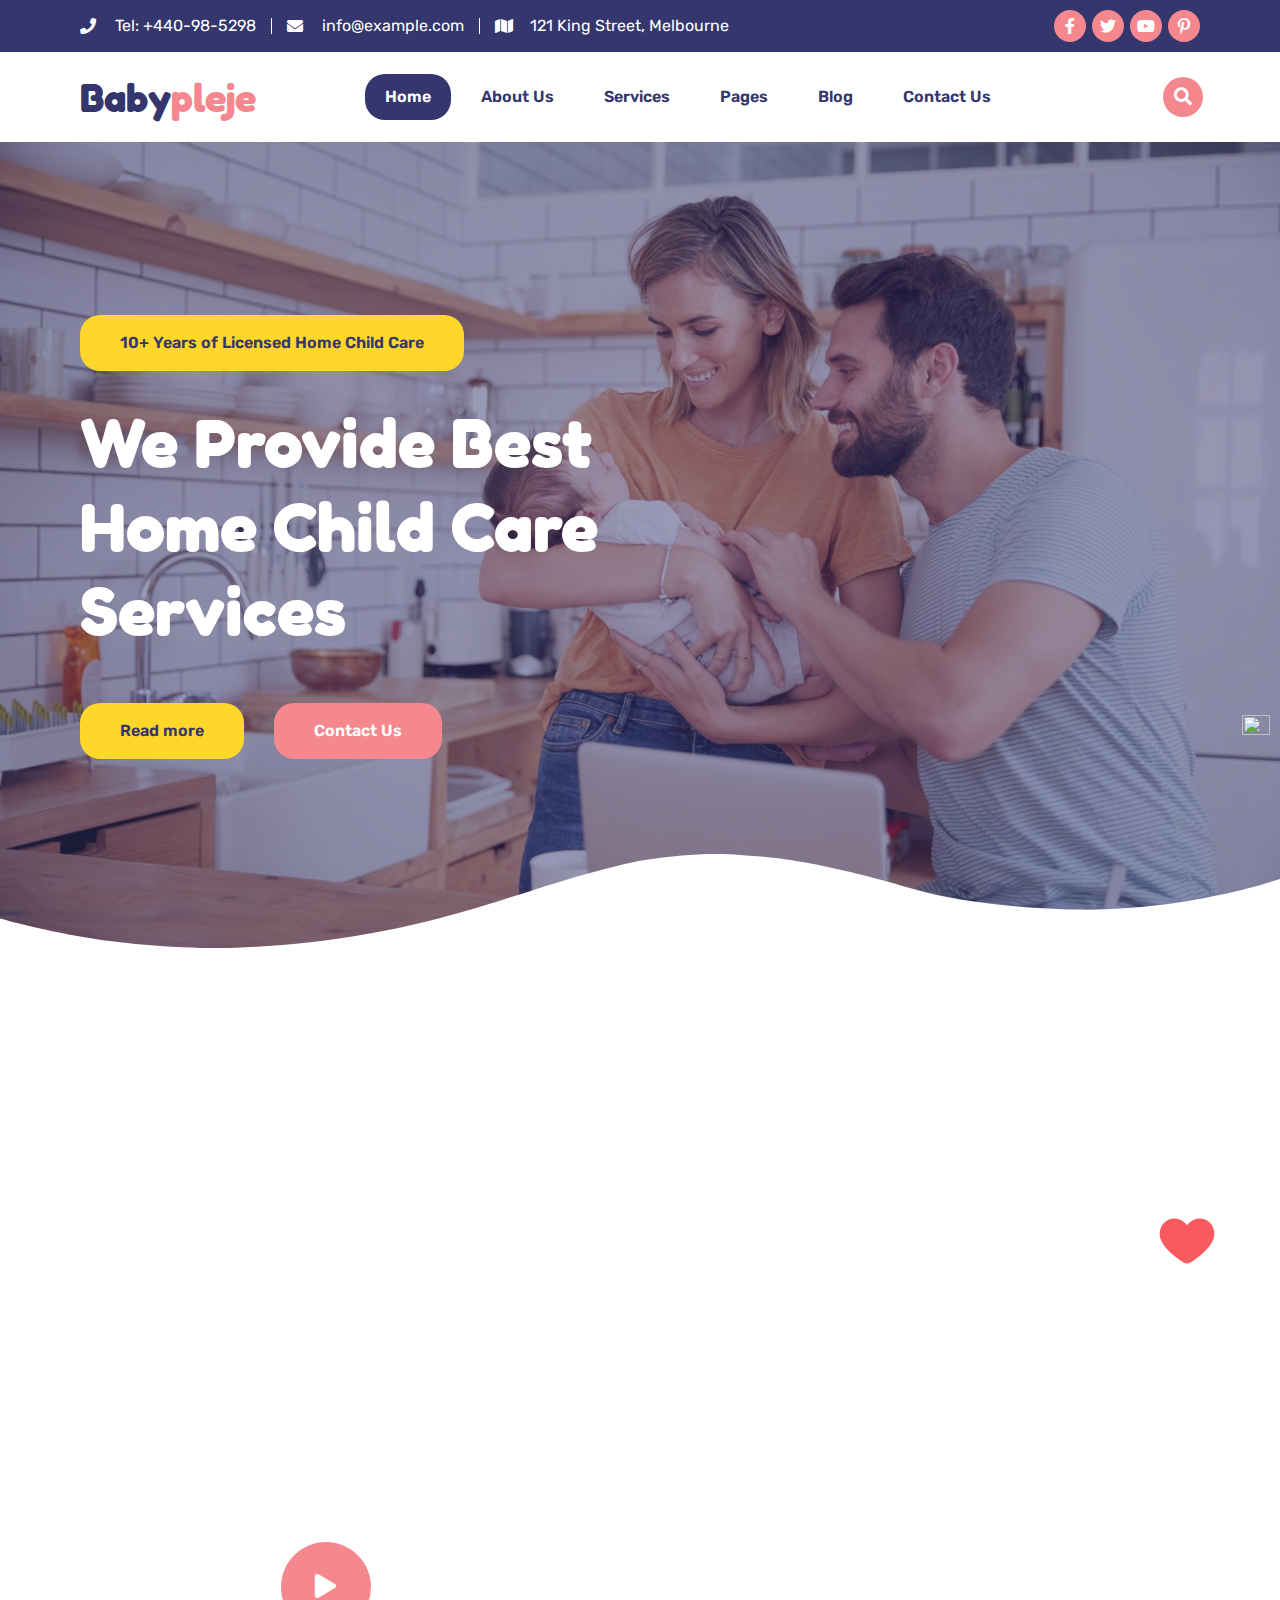
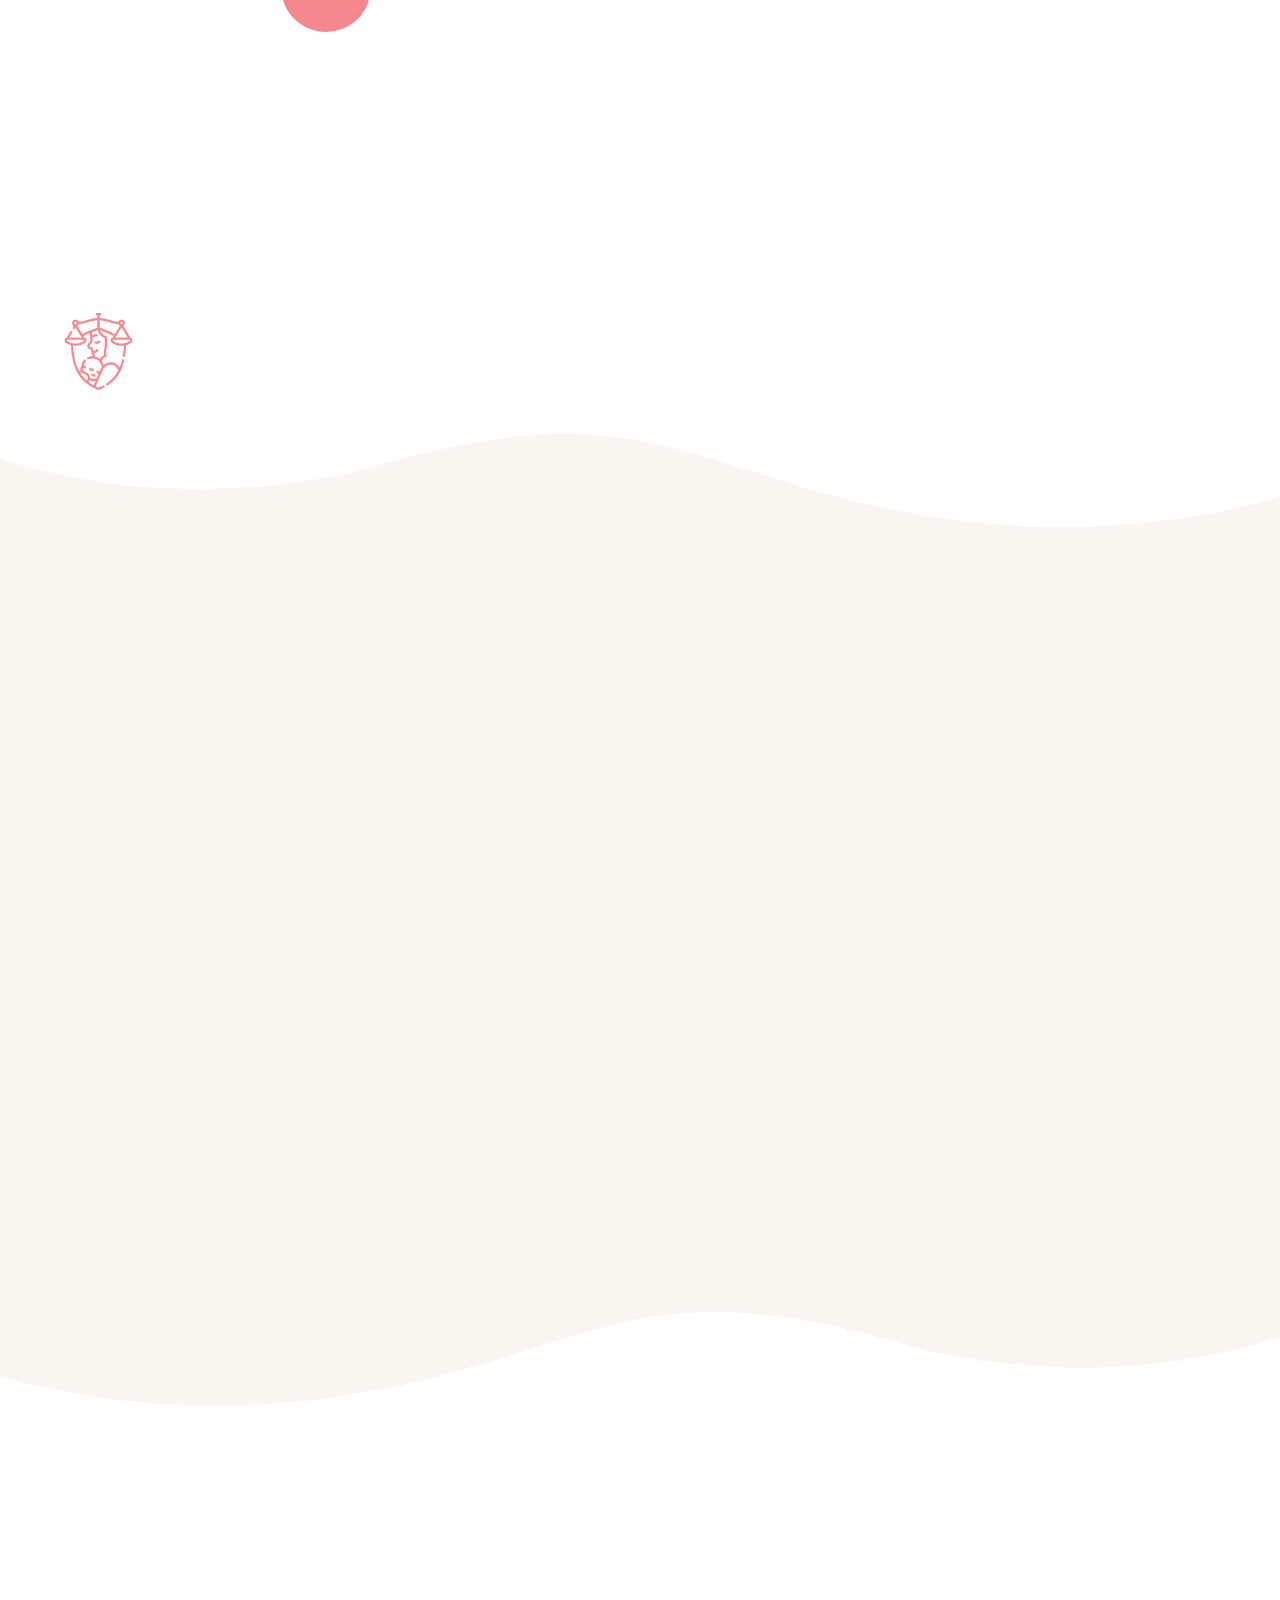
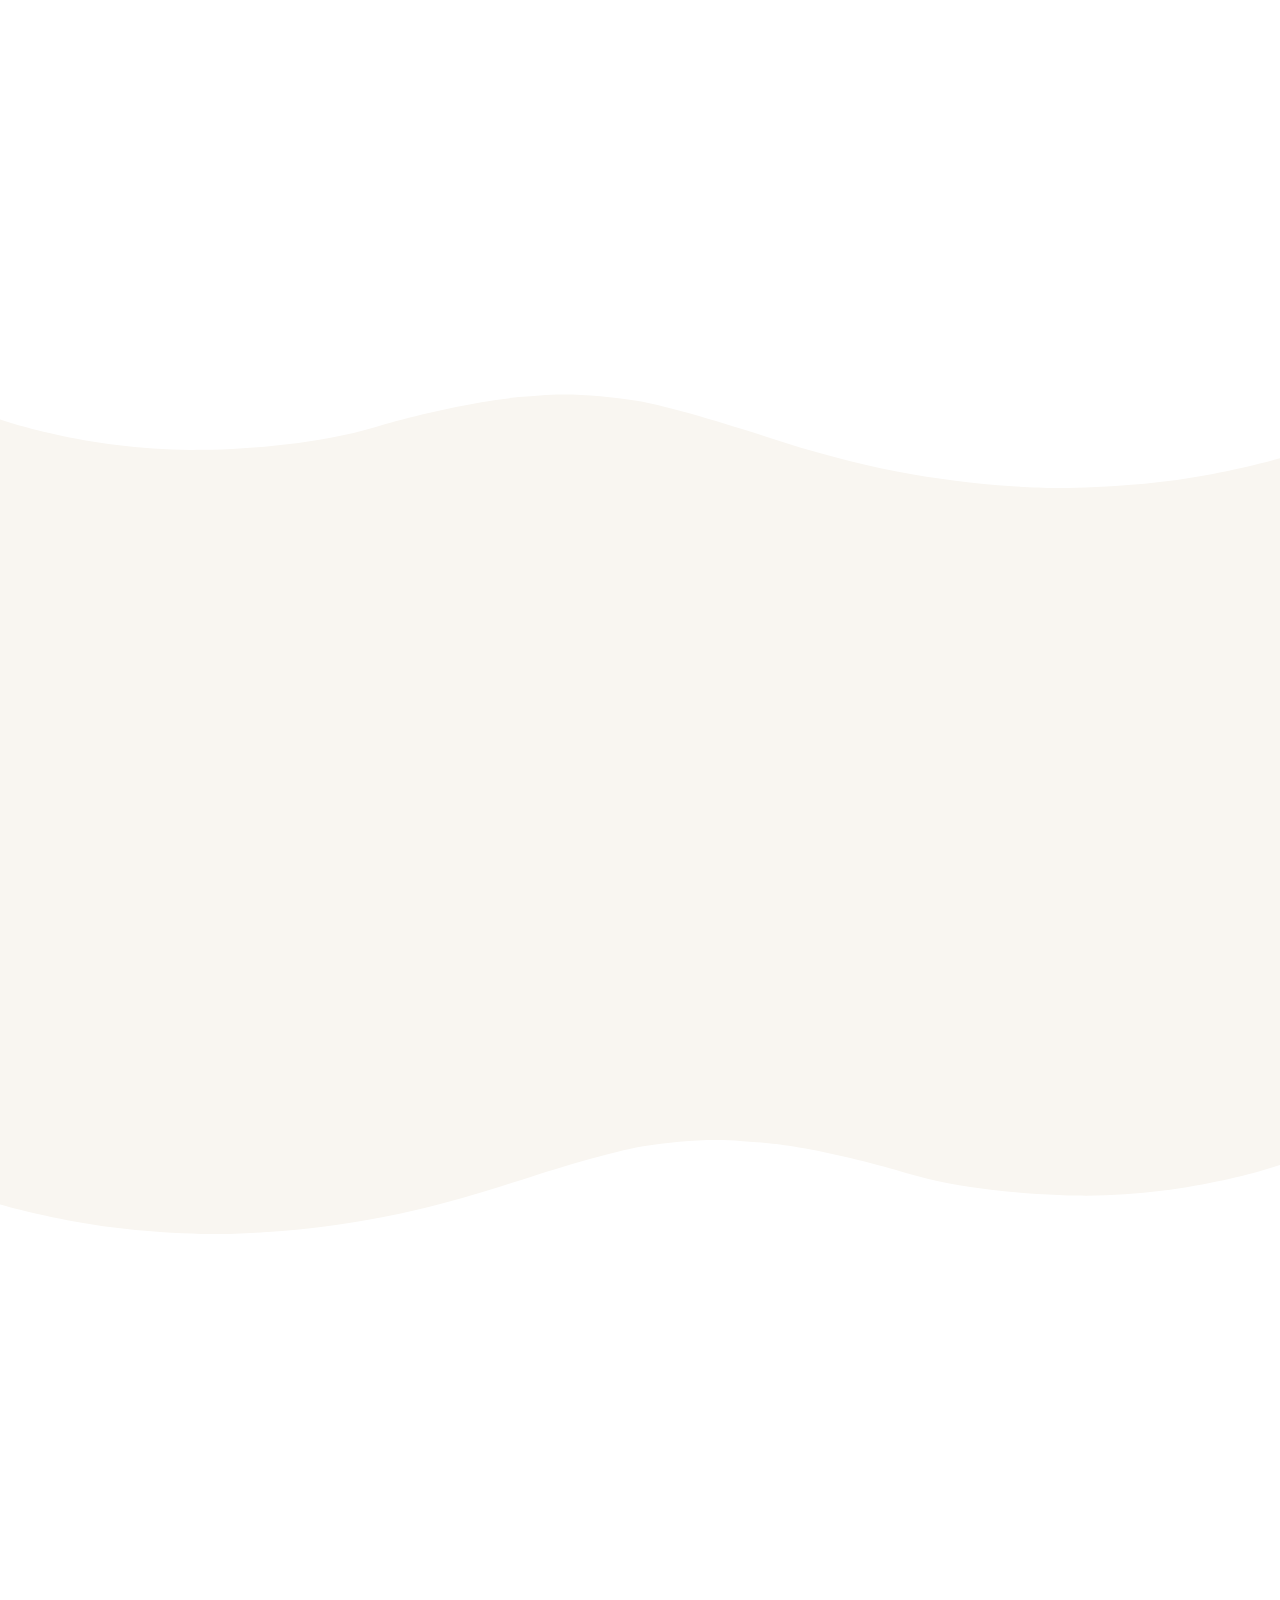
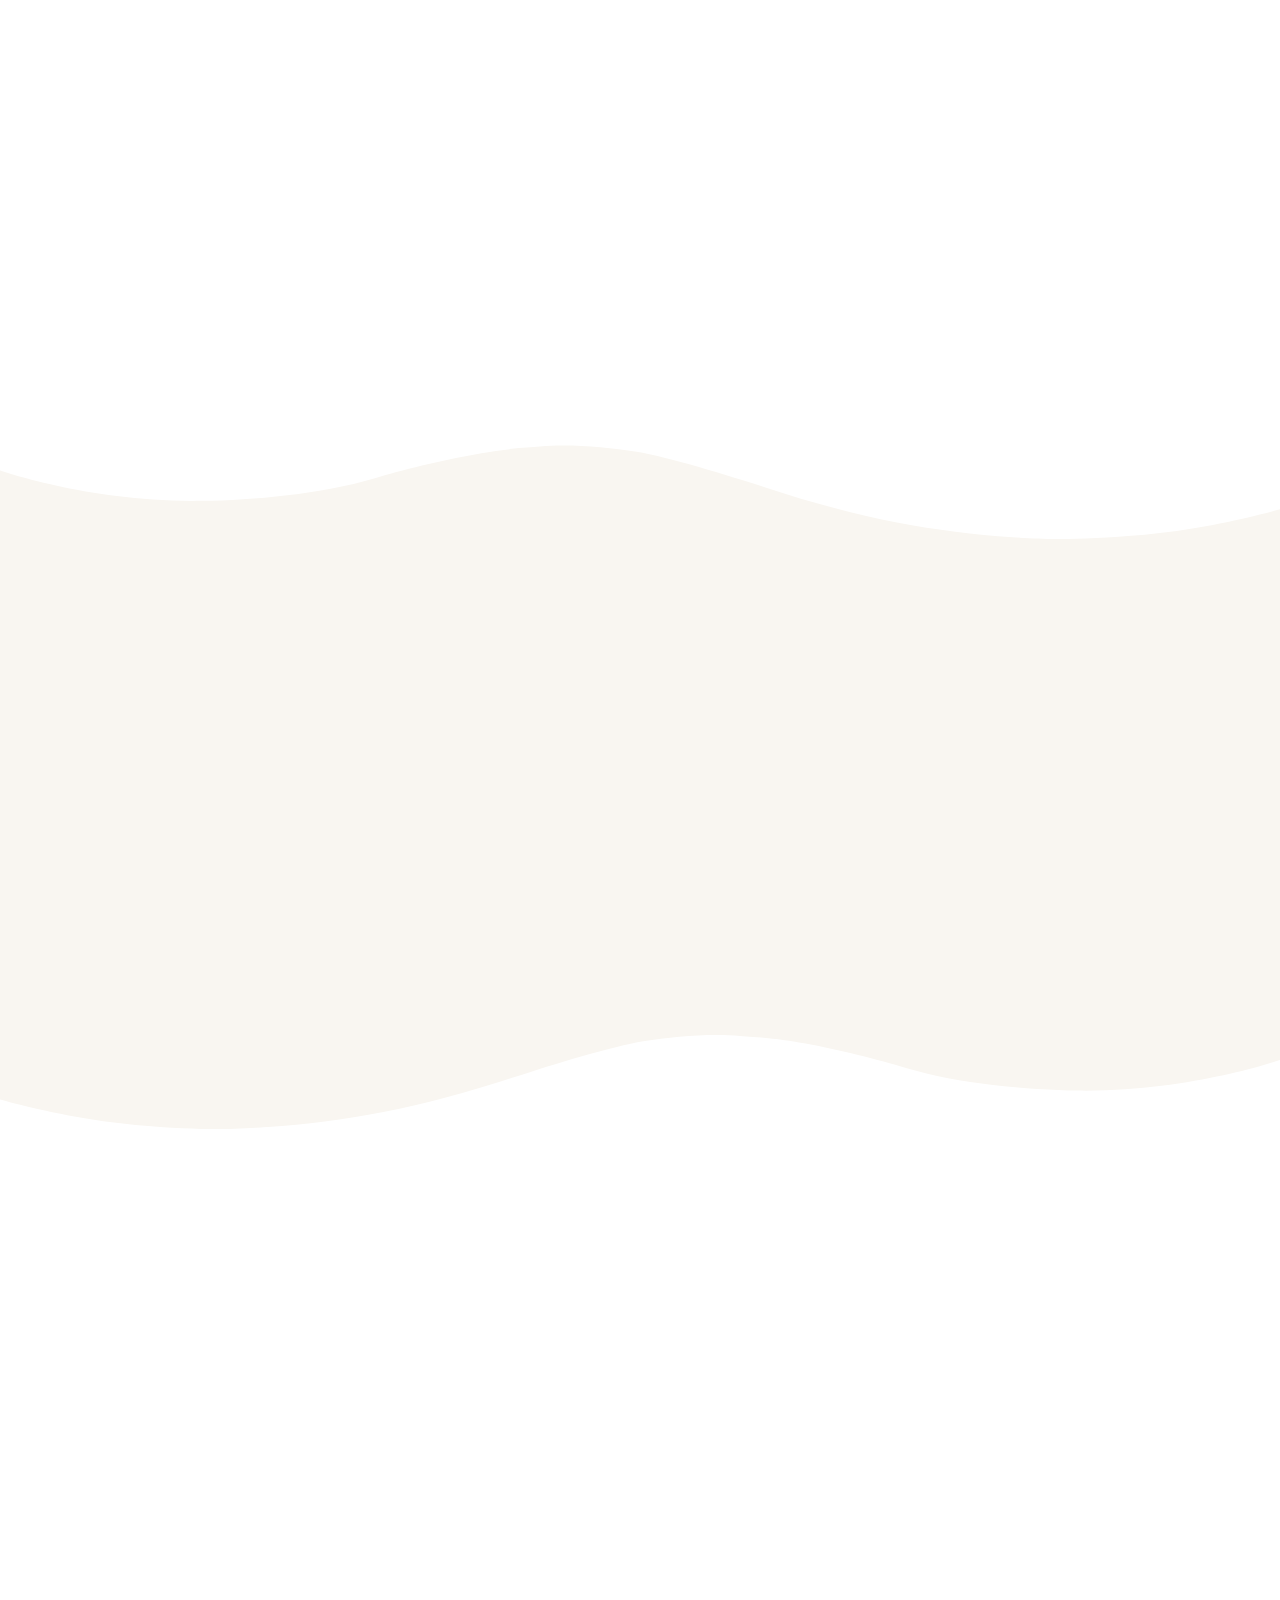
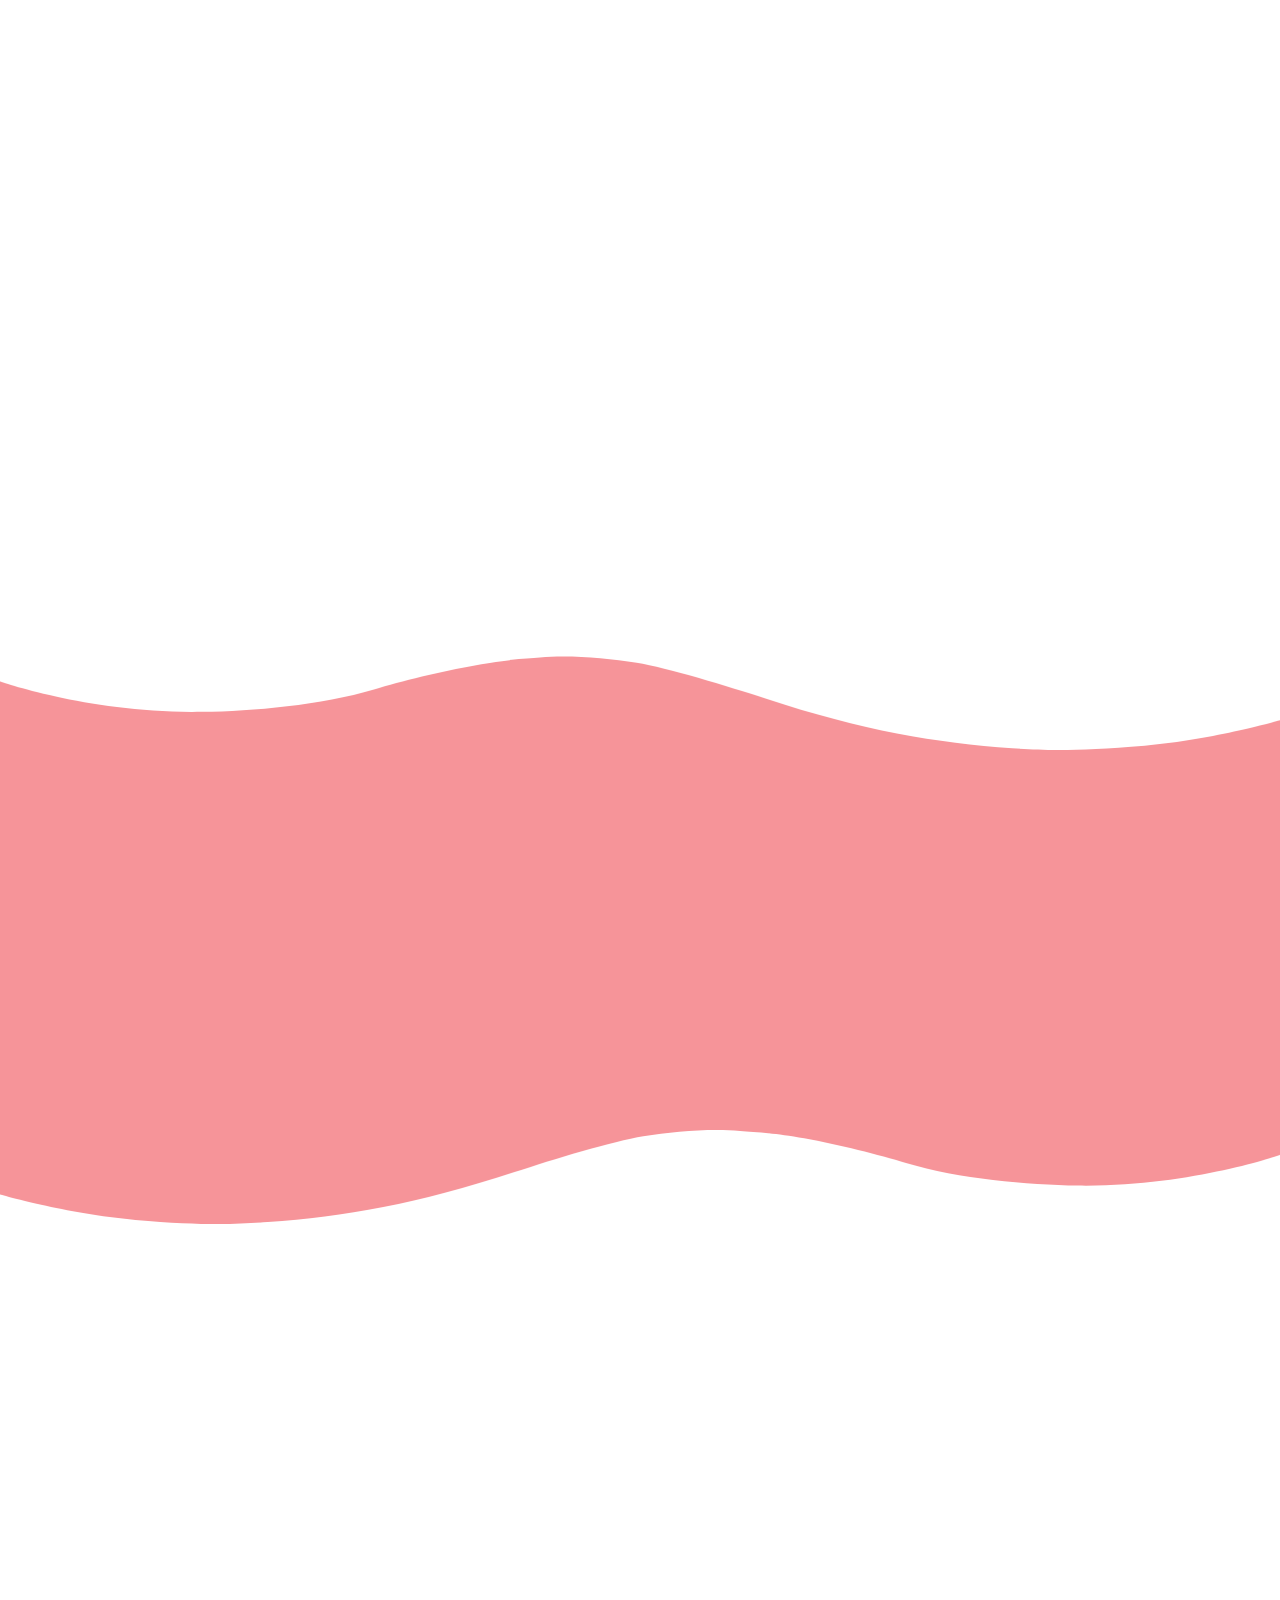
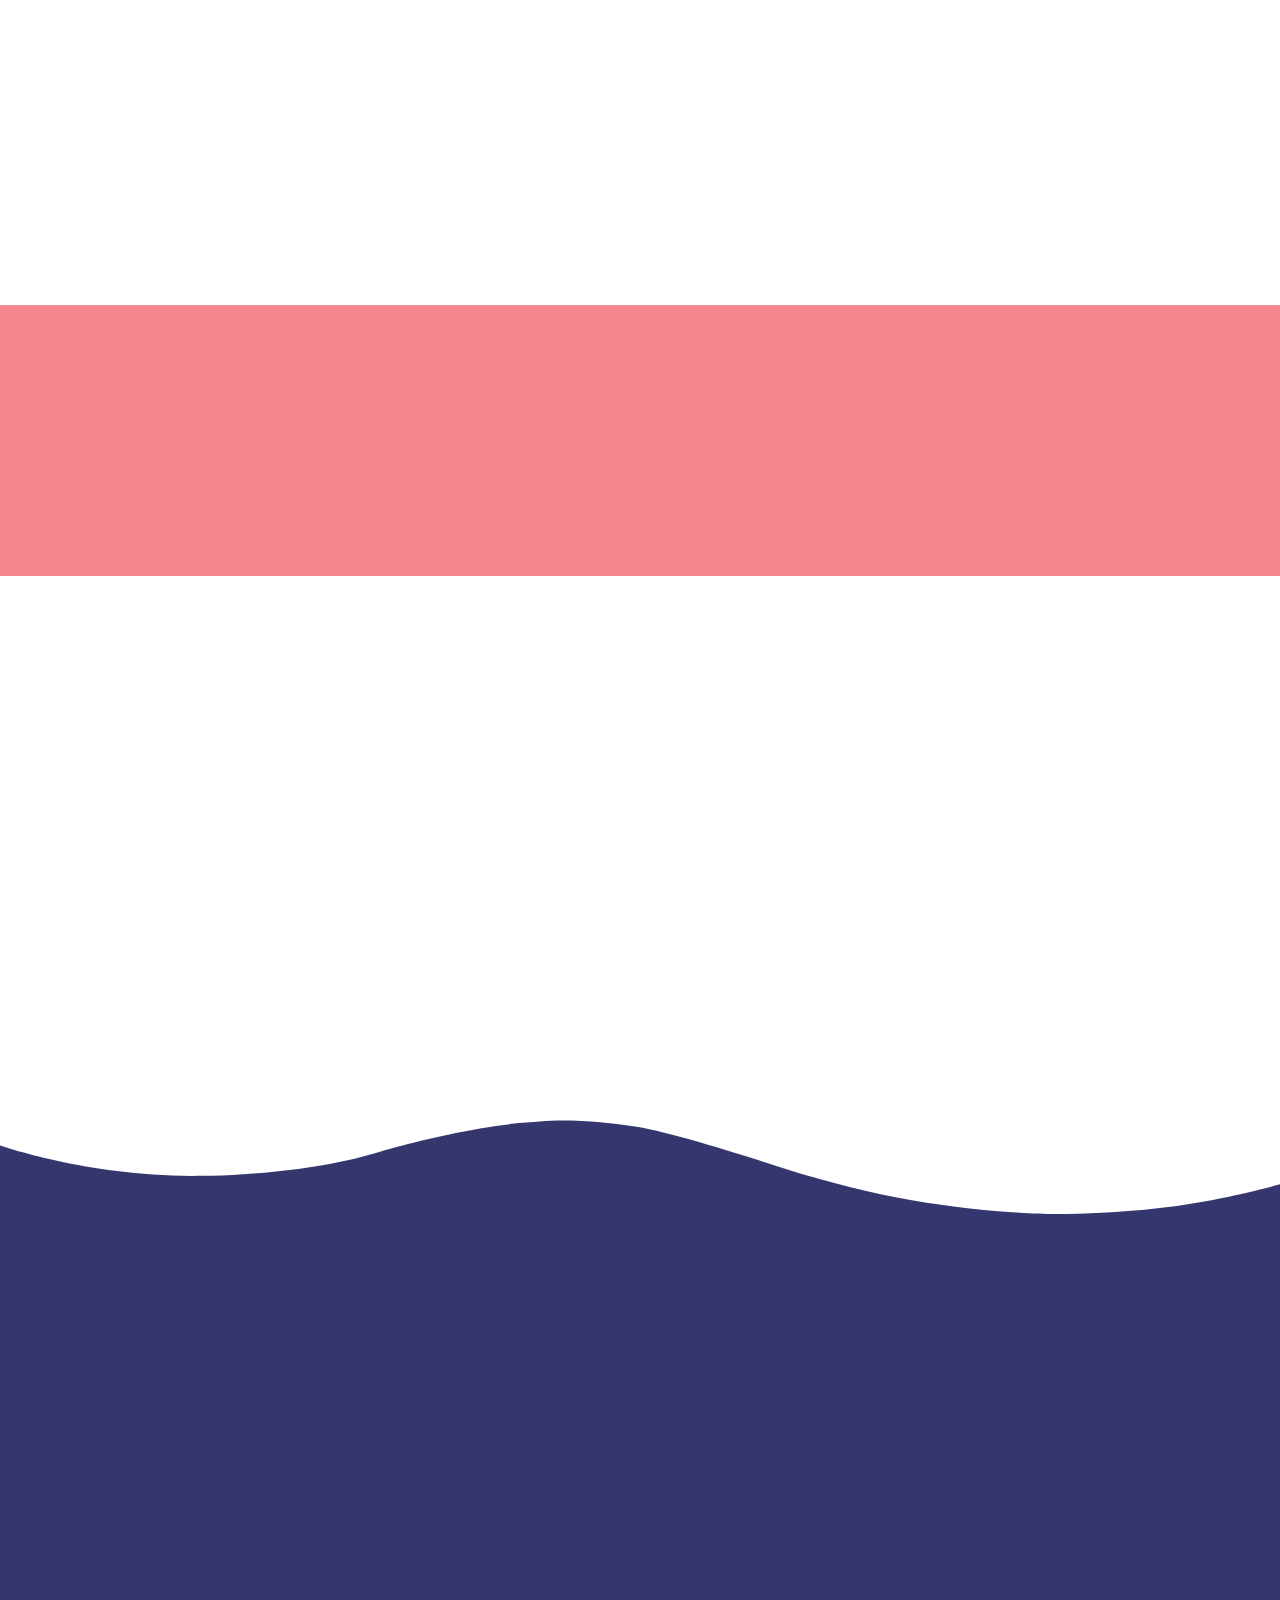
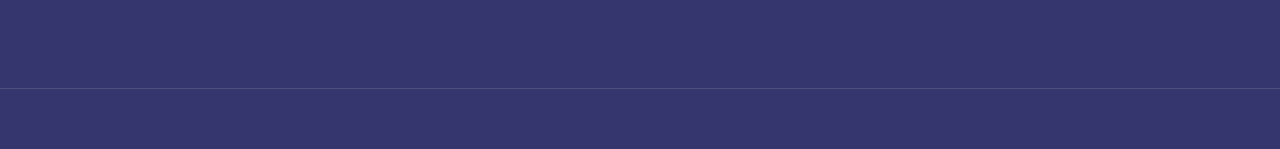
==== commit 0de87d79: "13/3" ====
--- a/index.html
+++ b/index.html
@@ -48,7 +48,7 @@
 	<link rel='stylesheet' id='ekit-responsive-css' href='./css/responsiveab7d.css?ver=2.9.2' media='all' />
 	<link rel='stylesheet' id='eael-general-css' href='./css/general.min29ad.css?ver=5.8.9' media='all' />
 
-	<link rel='stylesheet' id='google-fonts-1-css' href='https://fonts.googleapis.com/css?family=Fredoka+One%3A100%2C100italic%2C200%2C200italic%2C300%2C300italic%2C400%2C400italic%2C500%2C500italic%2C600%2C600italic%2C700%2C700italic%2C800%2C800italic%2C900%2C900italic%7CRubik%3A100%2C100italic%2C200%2C200italic%2C300%2C300italic%2C400%2C400italic%2C500%2C500italic%2C600%2C600italic%2C700%2C700italic%2C800%2C800italic%2C900%2C900italic&amp;display=swap&amp;ver=6.3.1' media='all' />
+	<link rel='stylesheet' id='google-fonts-1-css' href='https://fonts.googleapis.com/css?family=Rubik%3A100%2C100italic%2C200%2C200italic%2C300%2C300italic%2C400%2C400italic%2C500%2C500italic%2C600%2C600italic%2C700%2C700italic%2C800%2C800italic%2C900%2C900italic&amp;display=swap&amp;ver=6.3.1' media='all' />
 
 	<link rel='stylesheet' id='elementor-icons-shared-0-css' href='./css/fontawesome.min52d5.css?ver=5.15.3' media='all' />
 	<link rel='stylesheet' id='elementor-icons-fa-solid-css' href='./css/solid.min52d5.css?ver=5.15.3' media='all' />
--- a/css/style.css
+++ b/css/style.css
@@ -1,3 +1,9 @@
+@font-face {
+    font-family: "Fredoka One";
+    src: url("../font/fredoka/DVN-Fredoka-Bold.ttf");
+    font-style: normal;
+    font-weight: bold;
+}
 .elementor-widget-social-icons.elementor-grid-0 .elementor-widget-container,
 .elementor-widget-social-icons.elementor-grid-mobile-0
     .elementor-widget-container,
